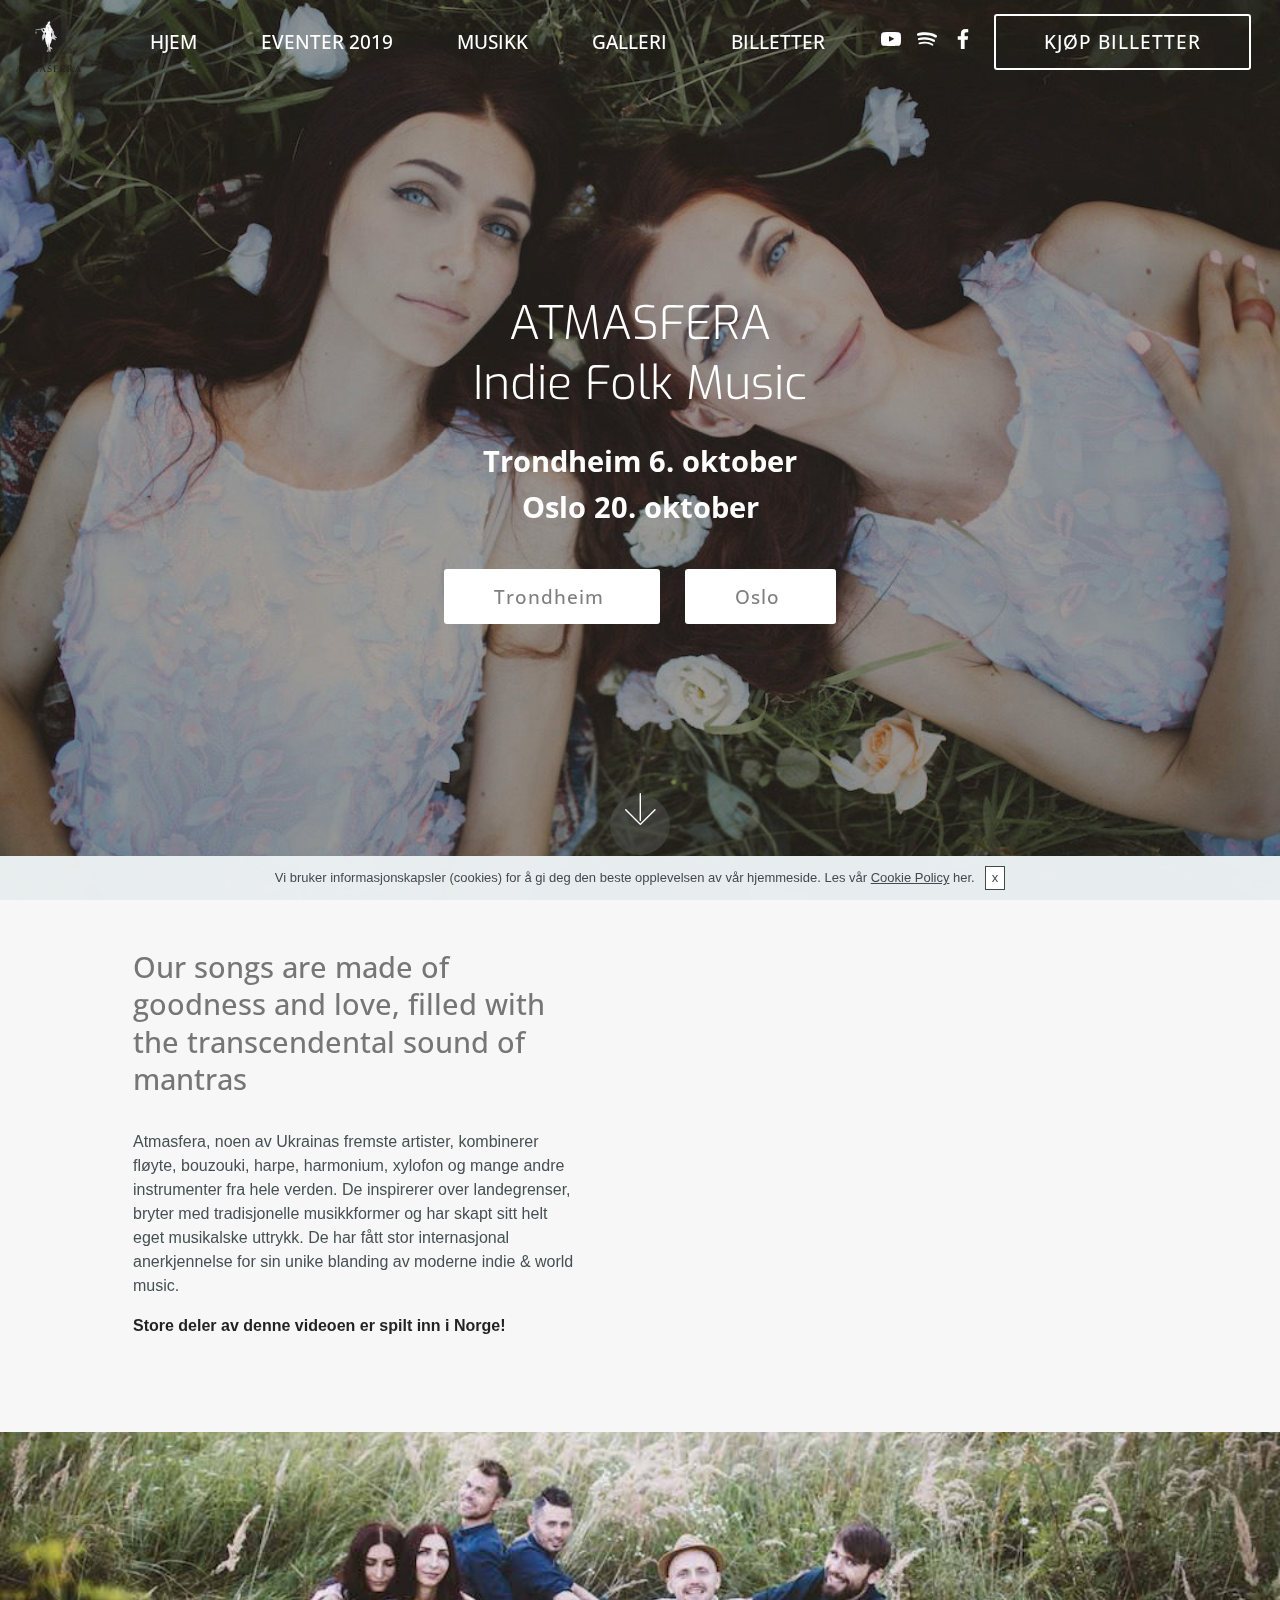
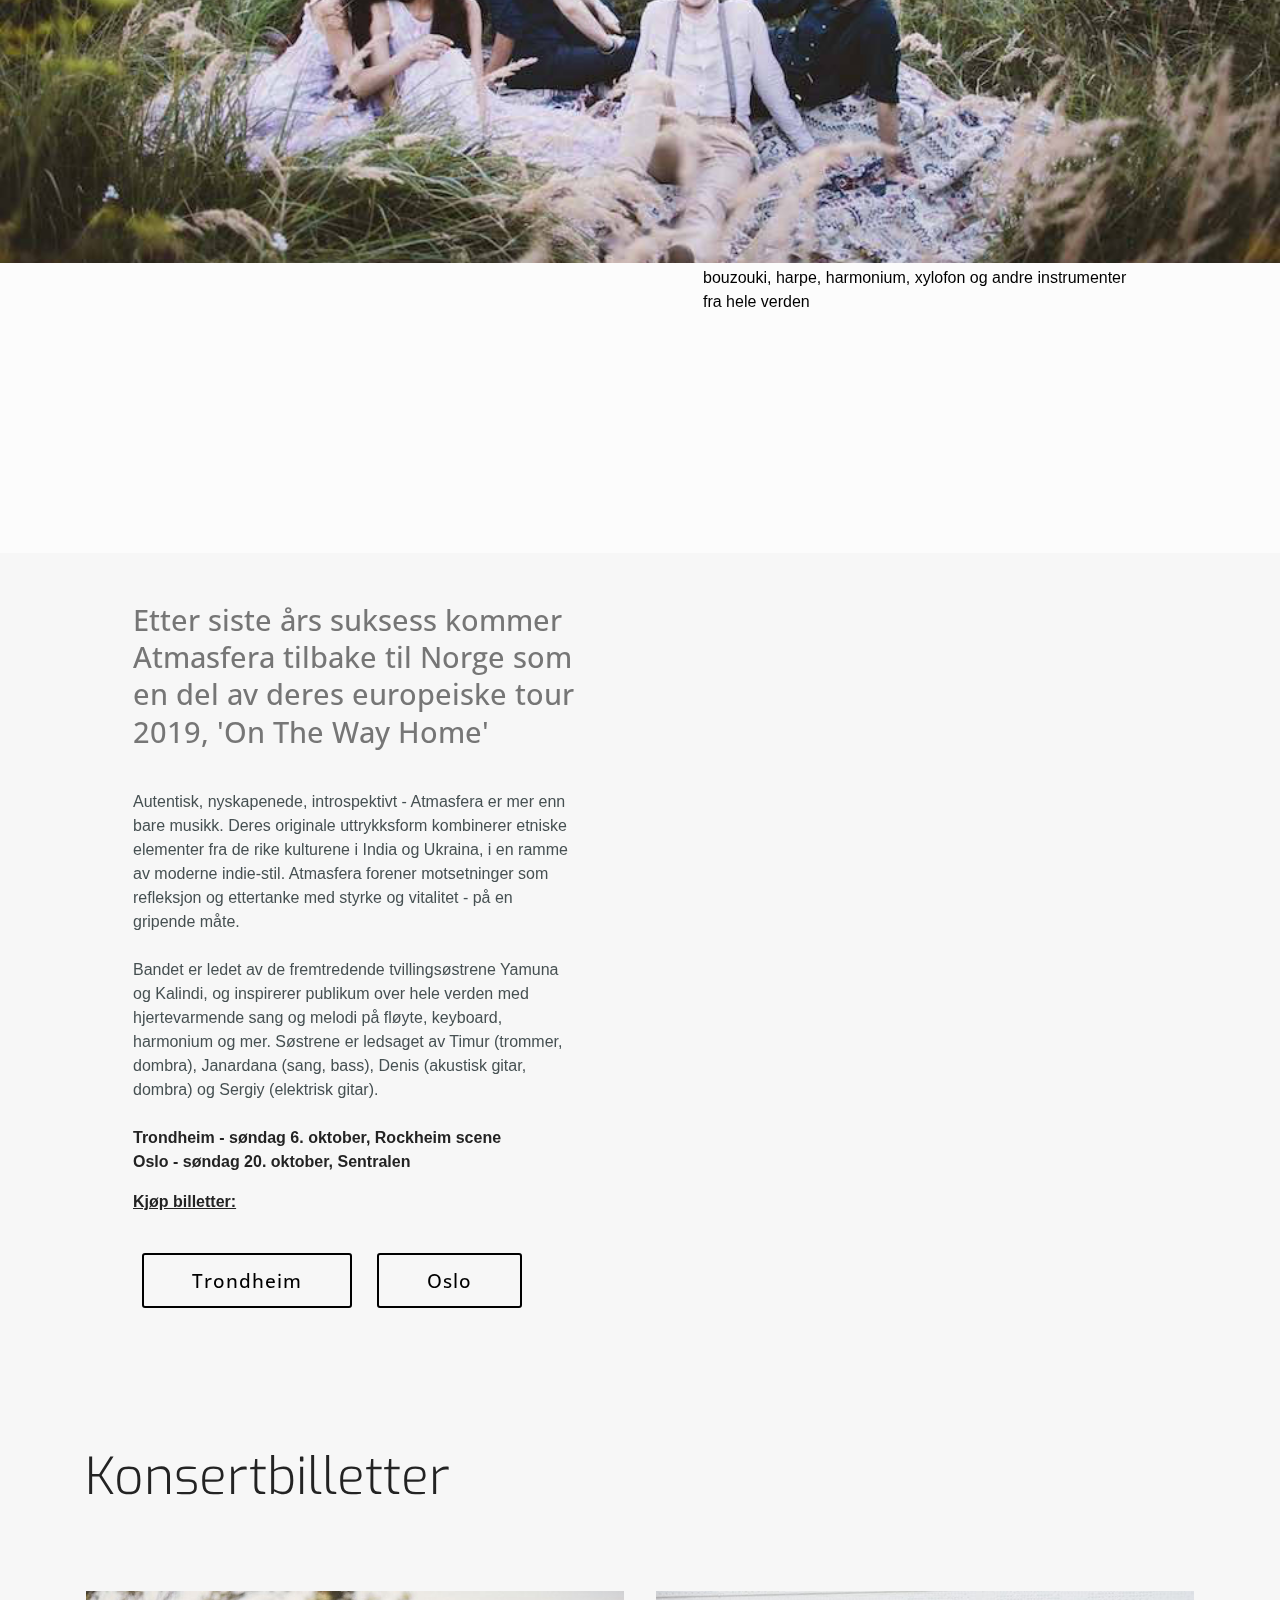
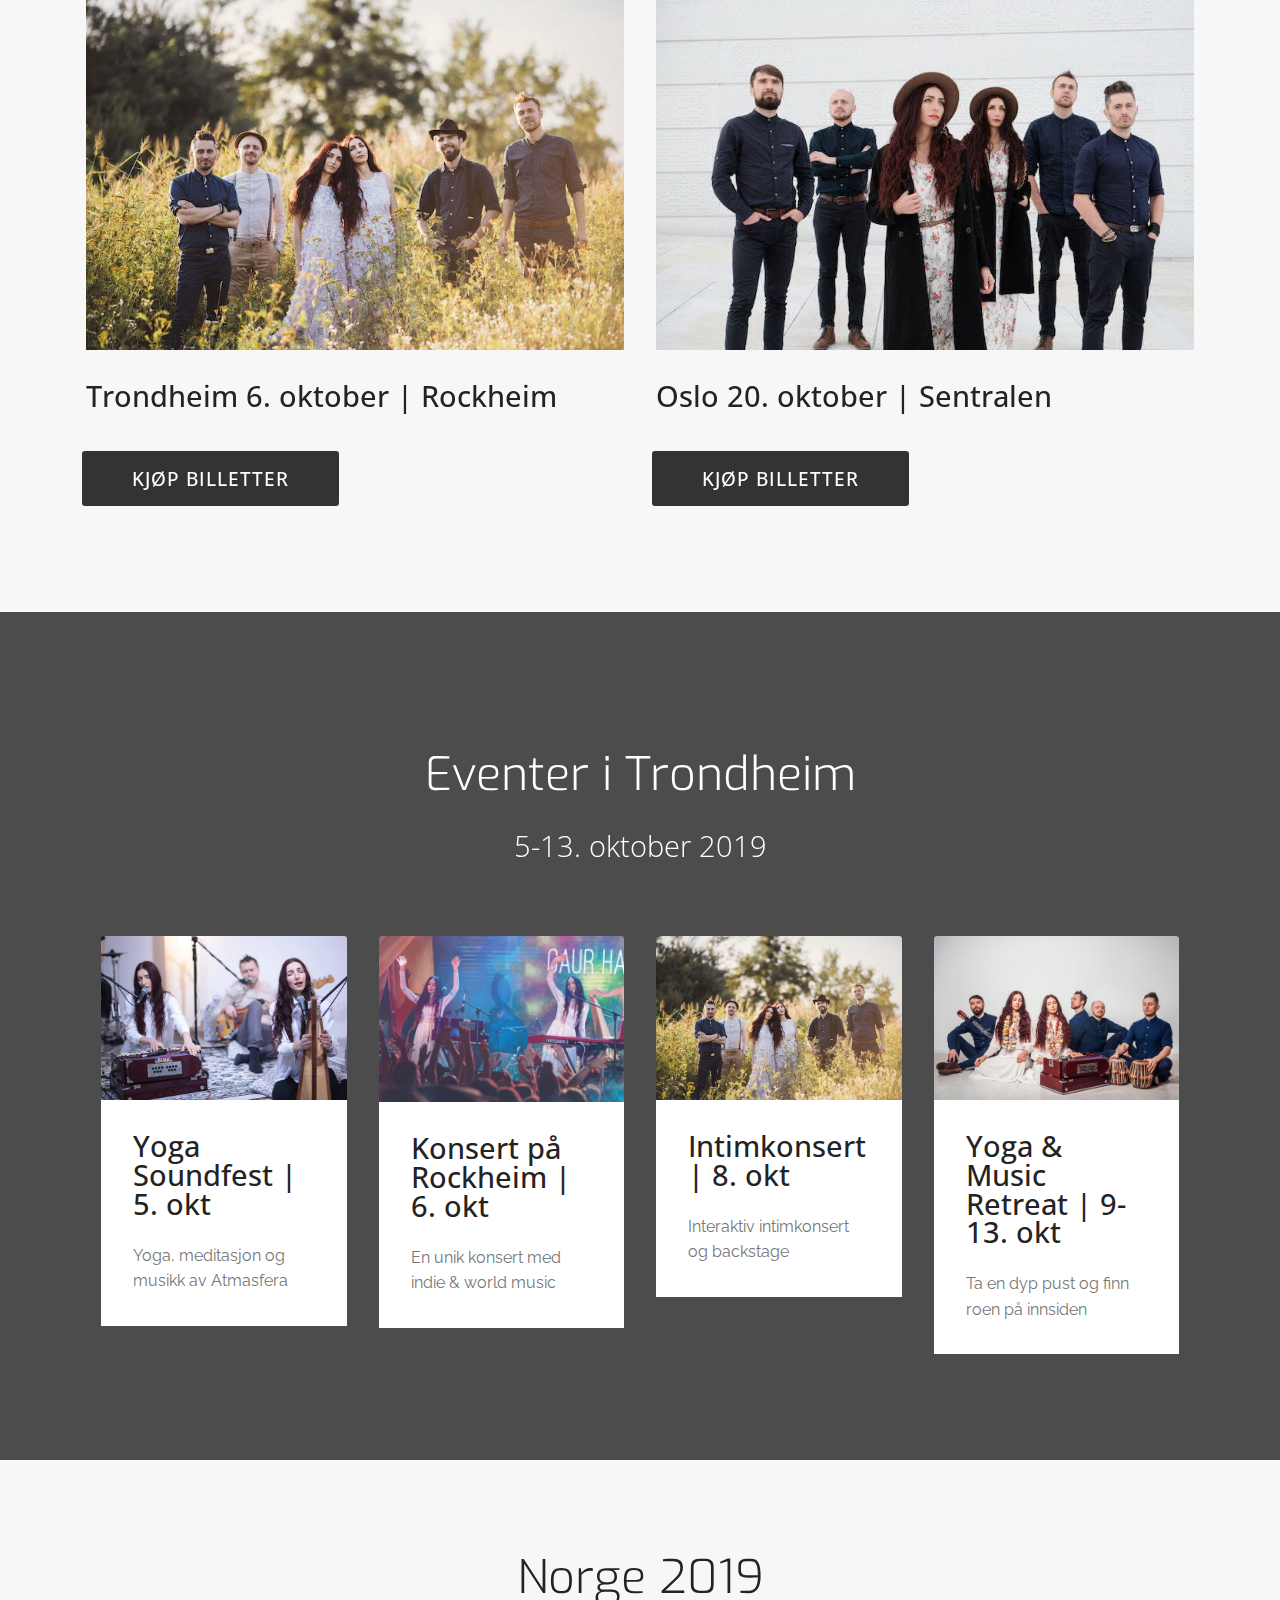
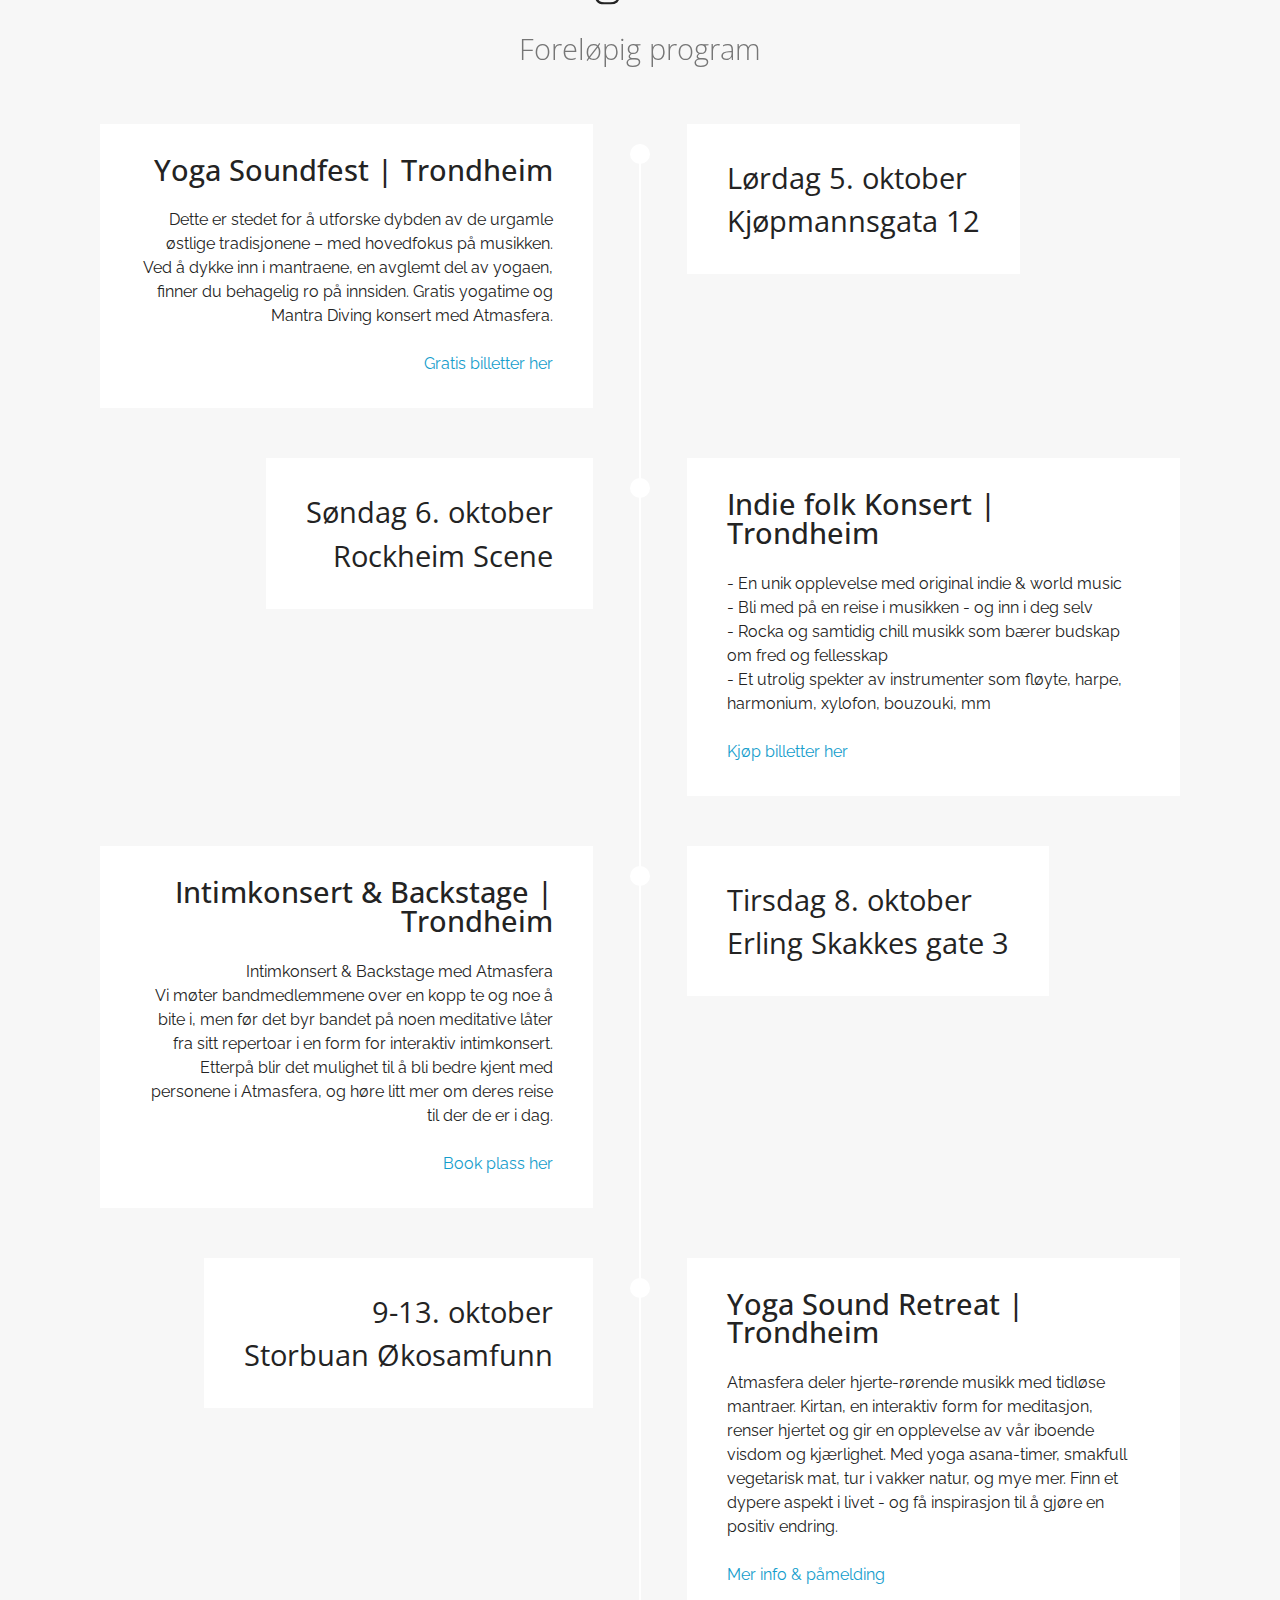
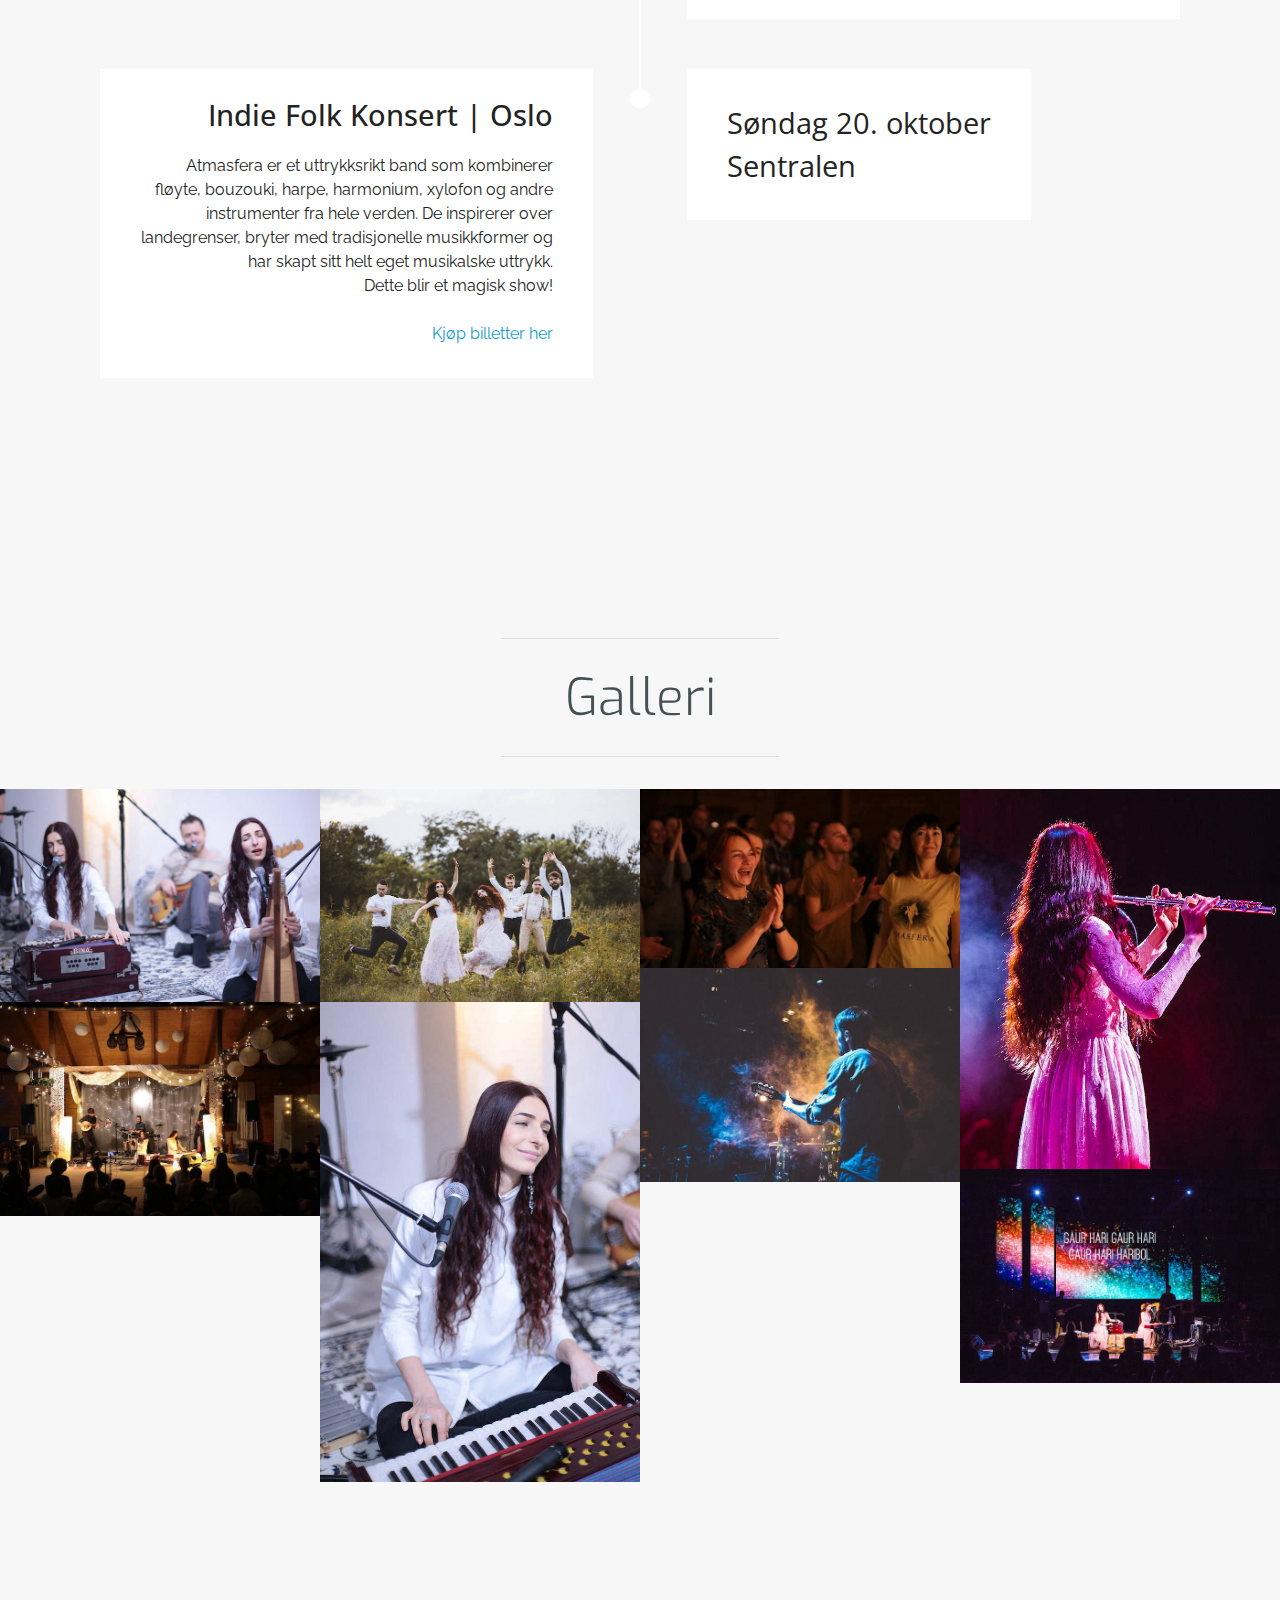
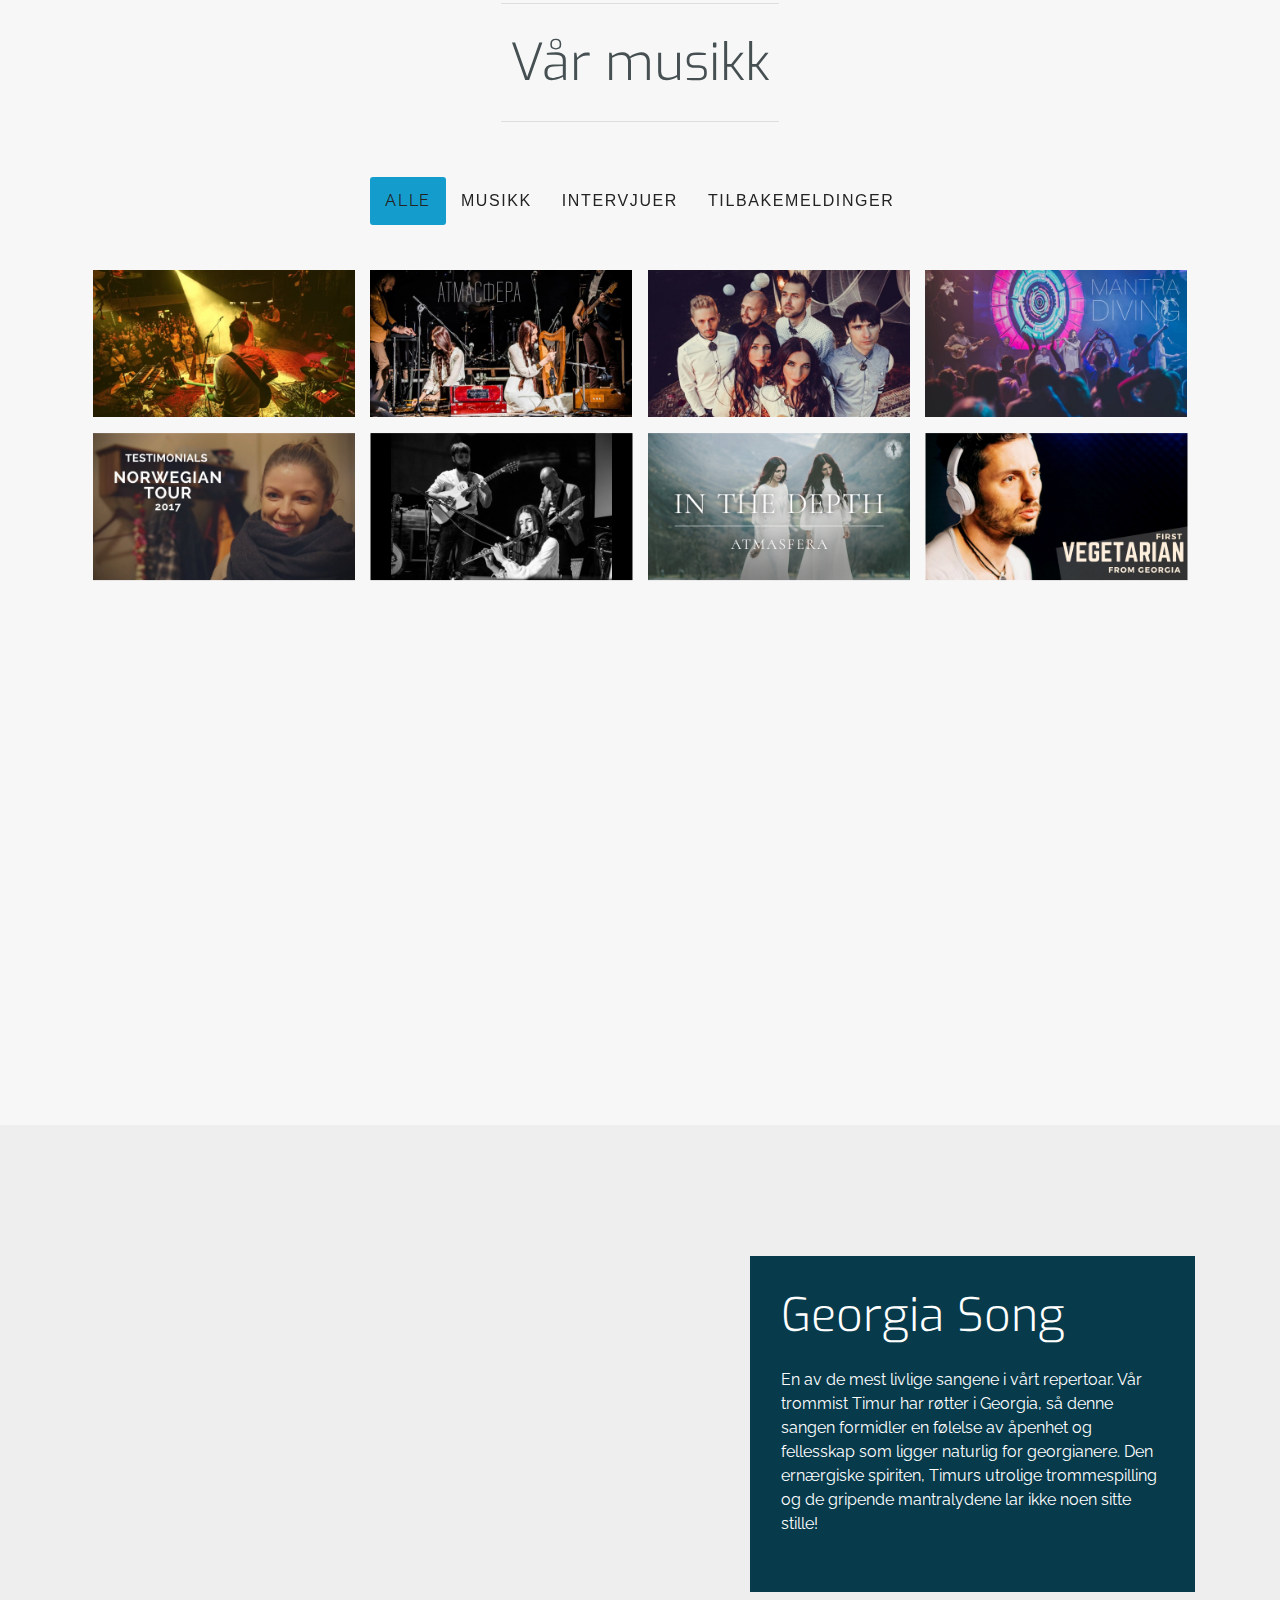
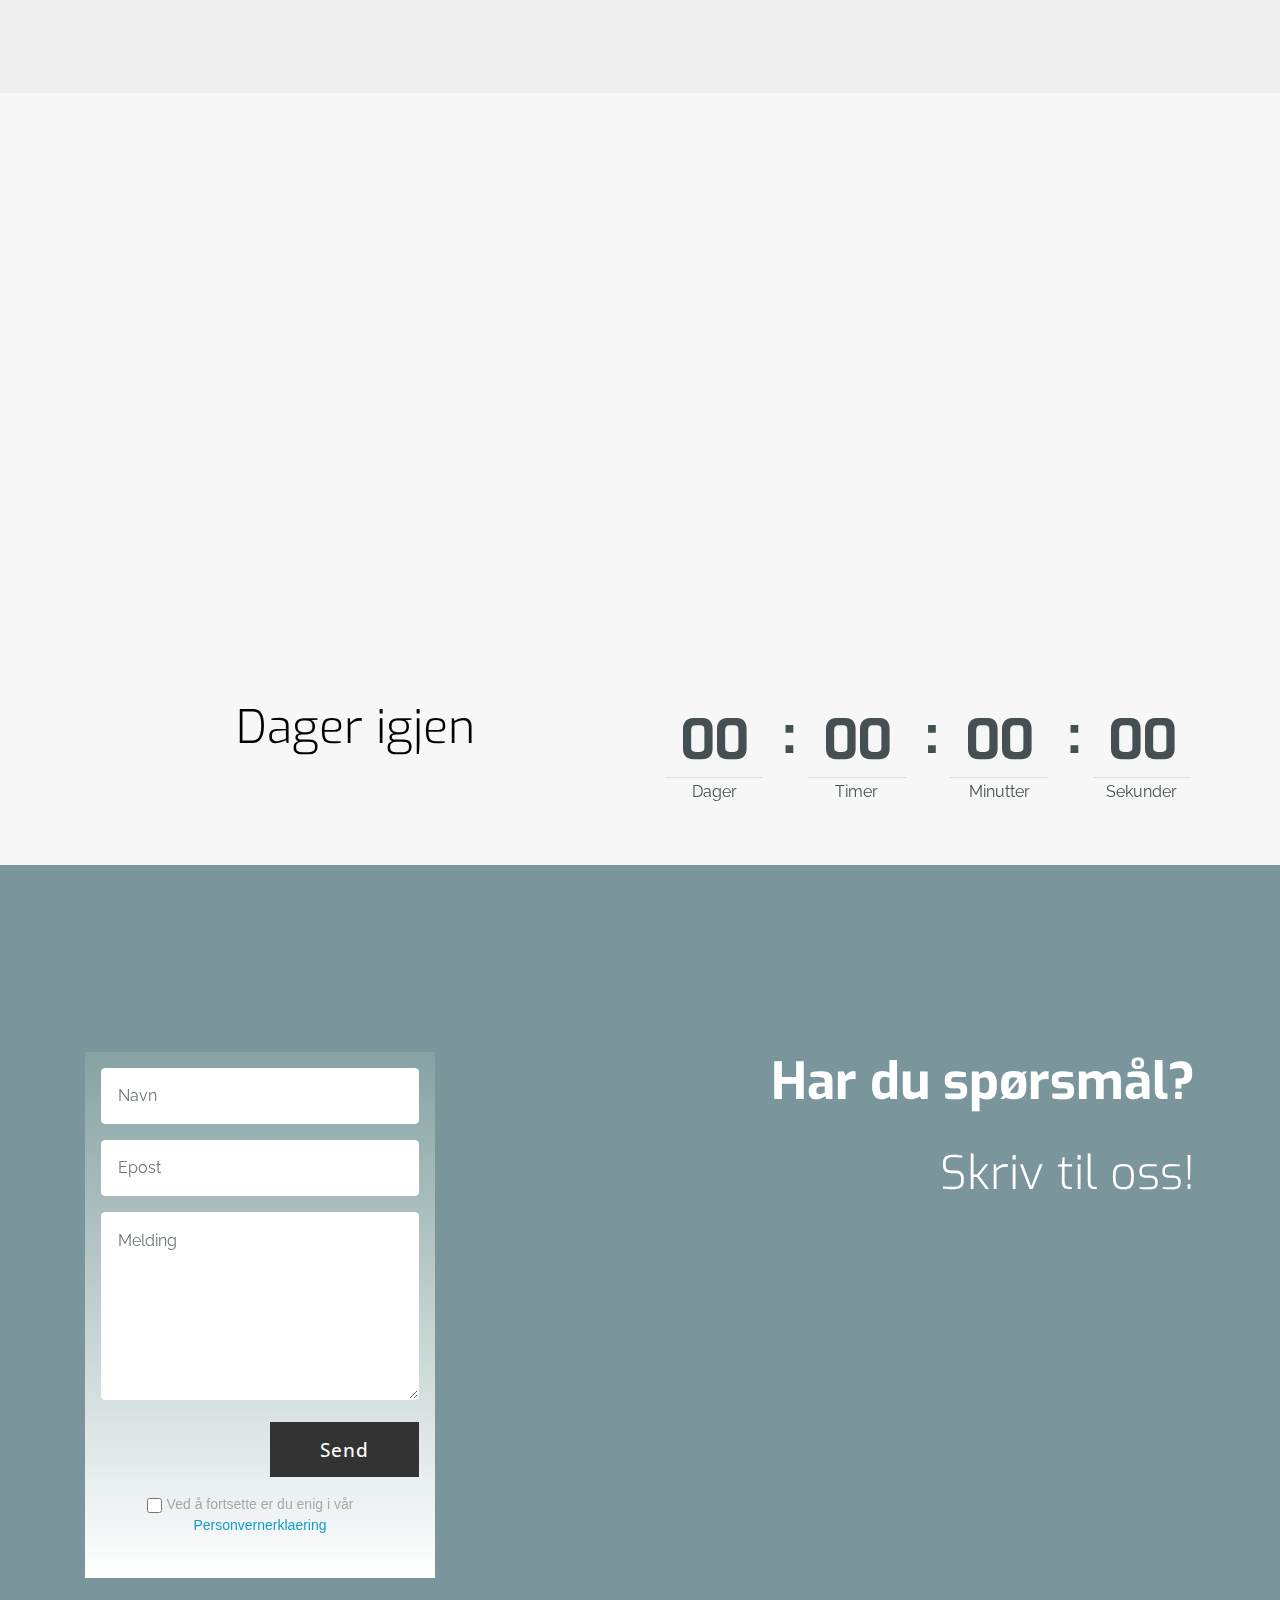
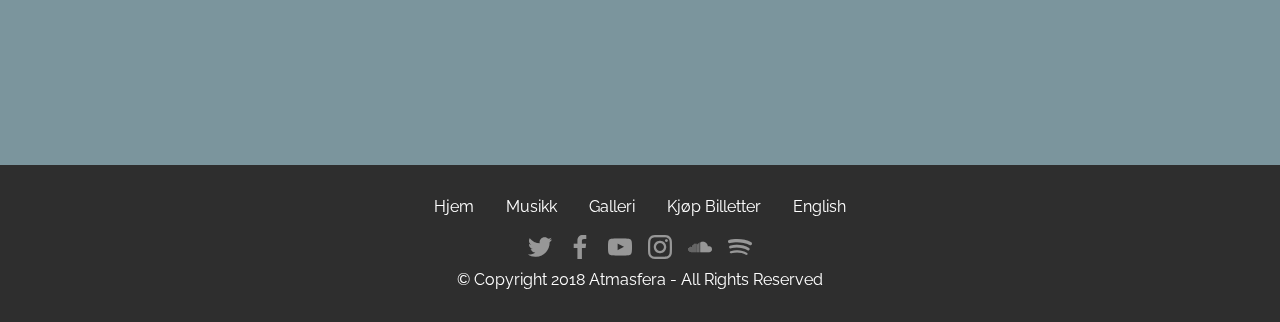
==== index.html @ 6ae845f2 "create github pages" ====
<!-- Facebook Pixel Code -->
<script>
  !function(f,b,e,v,n,t,s)
  {if(f.fbq)return;n=f.fbq=function(){n.callMethod?
  n.callMethod.apply(n,arguments):n.queue.push(arguments)};
  if(!f._fbq)f._fbq=n;n.push=n;n.loaded=!0;n.version='2.0';
  n.queue=[];t=b.createElement(e);t.async=!0;
  t.src=v;s=b.getElementsByTagName(e)[0];
  s.parentNode.insertBefore(t,s)}(window, document,'script',
  'https://connect.facebook.net/en_US/fbevents.js');
  fbq('init', '894285747596894');
  fbq('track', 'PageView');
</script>
<noscript><img height="1" width="1" style="display:none"
  src="https://www.facebook.com/tr?id=894285747596894&ev=PageView&noscript=1"
/></noscript>
<!-- End Facebook Pixel Code --><!DOCTYPE html>
<html  >
<head>
  <!-- Site made with Mobirise Website Builder v4.10.7, https://mobirise.com -->
  <meta charset="UTF-8">
  <meta http-equiv="X-UA-Compatible" content="IE=edge">
  <meta name="generator" content="Mobirise v4.10.7, mobirise.com">
  <meta name="viewport" content="width=device-width, initial-scale=1, minimum-scale=1">
  <link rel="shortcut icon" href="assets/images/atmasfera-logo-black-small-112x105.png" type="image/x-icon">
  <meta name="description" content="ATMASFERA er et av Ukrainas mest kjente indieband. De inspirerer over landegrenser, bryter med tradisjonelle musikkformer og skaper sitt helt eget musikalske uttrykk. Atmasfera har fått internasjonal anerkjennelse for sin originale kombinasjon av indie & world music.">
  
  <title>ATMASFERA | Indie folk musikk</title>
  <link rel="stylesheet" href="assets/web/assets/mobirise-icons/mobirise-icons.css">
  <link rel="stylesheet" href="assets/tether/tether.min.css">
  <link rel="stylesheet" href="assets/bootstrap/css/bootstrap.min.css">
  <link rel="stylesheet" href="assets/bootstrap/css/bootstrap-grid.min.css">
  <link rel="stylesheet" href="assets/bootstrap/css/bootstrap-reboot.min.css">
  <link rel="stylesheet" href="assets/soundcloud-plugin/style.css">
  <link rel="stylesheet" href="assets/gdpr-plugin/gdpr-styles.css">
  <link rel="stylesheet" href="assets/dropdown/css/style.css">
  <link rel="stylesheet" href="assets/socicon/css/styles.css">
  <link rel="stylesheet" href="assets/theme/css/style.css">
  <link rel="stylesheet" href="assets/gallery/style.css">
  <link rel="stylesheet" href="assets/mobirise/css/mbr-additional.css" type="text/css">
  
  
  
<meta name="theme-color" content="#f7f7f7">
<link rel="manifest" href="manifest.json">
<script src="sw-connect.js"></script>
<meta name="apple-mobile-web-app-capable" content="yes">
<link rel="apple-touch-startup-image" media="(device-width: 320px) and (device-height: 568px) and (-webkit-device-pixel-ratio: 2) and (orientation: portrait)" href="assets/images/apple-launch-640x1136.png">
<link rel="apple-touch-startup-image" media="(device-width: 375px) and (device-height: 667px) and (-webkit-device-pixel-ratio: 2) and (orientation: portrait)" href="assets/images/apple-launch-750x1334.png">
<link rel="apple-touch-startup-image" media="(device-width: 414px) and (device-height: 736px) and (-webkit-device-pixel-ratio: 3) and (orientation: portrait)" href="assets/images/apple-launch-1242x2208.png">
<link rel="apple-touch-startup-image" media="(device-width: 375px) and (device-height: 812px) and (-webkit-device-pixel-ratio: 3) and (orientation: portrait)" href="assets/images/apple-launch-1125x2436.png">
<link rel="apple-touch-startup-image" media="(device-width: 768px) and (device-height: 1024px) and (-webkit-device-pixel-ratio: 2) and (orientation: portrait)" href="assets/images/apple-launch-1536x2048.png">
<link rel="apple-touch-startup-image" media="(device-width: 834px) and (device-height: 1112px) and (-webkit-device-pixel-ratio: 2) and (orientation: portrait)" href="assets/images/apple-launch-1668x2224.png">
<link rel="apple-touch-startup-image" media="(device-width: 1024px) and (device-height: 1366px) and (-webkit-device-pixel-ratio: 2) and (orientation: portrait)" href="assets/images/apple-launch-2048x2732.png">
<meta name="apple-mobile-web-app-status-bar-style" content="default">
<meta name="apple-mobile-web-app-title" content="Atmasfera - Norge">
<link rel="apple-touch-icon" href="apple-touch-icon.png"></head>
<body>

<!-- Google Analytics -->
<!-- Snap Pixel Code -->
<script type='text/javascript'>
(function(e,t,n){if(e.snaptr)return;var a=e.snaptr=function()
{a.handleRequest?a.handleRequest.apply(a,arguments):a.queue.push(arguments)};
a.queue=[];var s='script';r=t.createElement(s);r.async=!0;
r.src=n;var u=t.getElementsByTagName(s)[0];
u.parentNode.insertBefore(r,u);})(window,document,
'https://sc-static.net/scevent.min.js');

snaptr('init', '250a72c8-cb04-4aa4-8901-e60059a9120f', {
'user_email': '__INSERT_USER_EMAIL__'
});

snaptr('track', 'PAGE_VIEW');

</script>
<!-- End Snap Pixel Code -->
<!-- /Google Analytics -->


  <section class="menu cid-qNL5kgSmcU" once="menu" id="menu2-1">

    
    

    <nav class="navbar navbar-dropdown navbar-fixed-top navbar-expand-lg">
        <div class="navbar-brand">
            <span class="navbar-logo">
                <a href="index.html">
                    <img src="assets/images/atmasfera-logo-black-small-112x105.png" alt="Mobirise" title="" style="height: 3.8rem;">
                </a>
            </span>
            
        </div>
        <button class="navbar-toggler" type="button" data-toggle="collapse" data-target="#navbarSupportedContent" aria-controls="navbarNavAltMarkup" aria-expanded="false" aria-label="Toggle navigation">
            <div class="hamburger">
                <span></span>
                <span></span>
                <span></span>
                <span></span>
            </div>
        </button>
      <div class="collapse navbar-collapse" id="navbarSupportedContent">
            <ul class="navbar-nav nav-dropdown" data-app-modern-menu="true"><li class="nav-item">
                    <a class="nav-link link text-white display-4" href="#top">HJEM</a>
                </li><li class="nav-item"><a class="nav-link link text-white display-4" href="program.html">EVENTER 2019</a></li><li class="nav-item"><a class="nav-link link text-white display-4" href="index.html#content9-ft">MUSIKK</a></li><li class="nav-item"><a class="nav-link link text-white display-4" href="index.html#content9-ft">GALLERI</a></li><li class="nav-item"><a class="nav-link link text-white display-4" href="billetter.html">BILLETTER</a></li></ul>
            <div class="icons-menu">
              <a href="https://www.youtube.com/user/AtmasferaTV" target="_blank">
                <span class="p-2 mbr-iconfont socicon-youtube socicon" style="color: rgb(255, 255, 255); fill: rgb(255, 255, 255);"></span>
              </a>
              <a href="https://open.spotify.com/artist/3abxLrQG3NvNVjsRPbgULb" target="_blank">
                <span class="p-2 mbr-iconfont socicon-spotify socicon" style="color: rgb(255, 255, 255); fill: rgb(255, 255, 255);"></span>
              </a>
              <a href="https://facebook.com/atmasfera">
                <span class="p-2 mbr-iconfont socicon-facebook socicon" style="color: rgb(255, 255, 255); fill: rgb(255, 255, 255);"></span>
              </a>
              
              
              
            </div>
            <div class="navbar-buttons mbr-section-btn"><a class="btn btn-md btn-white-outline display-4" href="billetter.html">KJØP BILLETTER</a></div>
      </div>
    </nav>
</section>

<section class="engine"><a href="https://mobirise.info/s">bootstrap themes</a></section><section class="cid-rCrtFqEHYK mbr-fullscreen mbr-parallax-background" id="header2-hv">

    

    <div class="mbr-overlay" style="opacity: 0.4; background-color: rgb(35, 35, 35);"></div>

    <div class="container align-center">
        <div class="row justify-content-md-center">
            <div class="mbr-white col-md-10">
                <h1 class="mbr-section-title mbr-bold pb-3 mbr-fonts-style display-1"><span style="font-weight: normal;"></span></h1>
                <h3 class="mbr-section-subtitle align-center mbr-light pb-3 mbr-fonts-style display-2">
                    ATMASFERA<br>Indie Folk Music</h3>
                <p class="mbr-text pb-3 mbr-fonts-style display-5"><strong>Trondheim 6. oktober<br>Oslo 20. oktober</strong></p>
                <div class="mbr-section-btn"><a class="btn btn-md btn-white display-4" href="billetter-trondheim.html">Trondheim&nbsp;</a> <a class="btn btn-md btn-white display-4" href="billetter-oslo.html">Oslo&nbsp;</a></div>
            </div>
        </div>
    </div>
    <div class="mbr-arrow hidden-sm-down" aria-hidden="true">
        <a href="#next">
            <i class="mbri-down mbr-iconfont"></i>
        </a>
    </div>
</section>

<section class="features4 cid-r0qOBzRyNE" id="features4-cu">

    

    
    <div class="container">
        <div class="row main">
            <div class="col-md-6 image-element">
                <div class="mbr-figure"><iframe class="mbr-embedded-video" src="https://www.youtube.com/embed/GhaFoV9CCsI?rel=0&amp;amp;showinfo=0&amp;autoplay=0&amp;loop=0" width="1280" height="720" frameborder="0" allowfullscreen></iframe></div>
            </div>
            <div class="col-md-6 text-element">
                <div class="text-content">
                    <h4 class="mbr-section-subtitle mbr-fonts-style mbr-white align-left display-5">Our songs are made of goodness and love, filled with the transcendental sound of mantras</h4><strong>
                    
                    <p><span style="font-weight: normal;"><br>Atmasfera, noen av Ukrainas fremste artister, kombinerer fløyte, bouzouki, harpe, harmonium, xylofon og mange andre instrumenter fra hele verden. De inspirerer over landegrenser, bryter med tradisjonelle musikkformer og har skapt sitt helt eget musikalske uttrykk. De har fått stor internasjonal anerkjennelse for sin unike blanding av moderne indie &amp; world music.</span><br></p><p>Store deler av denne videoen er spilt inn i Norge!</p>
                    
                </strong></div><strong>
            </strong></div><strong>
        </strong></div><strong>
    </strong></div><strong>          
</strong></section>

<section class="features4 cid-rpLrW74Xwx mbr-parallax-background" id="features4-fp">

    

    <div class="mbr-overlay" style="opacity: 0.8; background-color: rgb(255, 255, 255);">
    </div>
    <div class="container">
        <div class="row main">
            <div class="col-md-6 image-element">
                <div class="mbr-figure"><iframe class="mbr-embedded-video" src="https://www.youtube.com/embed/1uhH6IbPkKw?rel=0&amp;amp;showinfo=0&amp;autoplay=0&amp;loop=0" width="1280" height="720" frameborder="0" allowfullscreen></iframe></div>
            </div>
            <div class="col-md-6 text-element">
                <div class="text-content">
                    <h4 class="mbr-section-subtitle mbr-fonts-style mbr-white align-left display-5">Musikk som sprir fred og fellesskap</h4><strong>
                    
                    <p><span style="font-weight: normal;"><br>Atmasfera ble i 2018 tildelt prisen ‘Enlightened Musician of the Year’ i American Round Glass Music Awards. Deres musikk bærer budskap om fred og fellesskap, og skaper rom for ettertanke samt glede. Tvillingsøstrene Kalindi &amp; Yamuna fronter bandet og har med seg fire talentfulle bandmedlemmer. Atmasfera er et uttrykksrikt band som kombinerer fløyte, bouzouki, harpe, harmonium, xylofon og andre instrumenter fra hele verden</span><br></p><p></p><p>&nbsp;&nbsp;&nbsp;&nbsp;<br></p><p></p>
                    
                </strong></div><strong>
            </strong></div><strong>
        </strong></div><strong>
    </strong></div><strong>          
</strong></section>

<section class="features4 cid-rtRsqpnChi" id="features4-g5">

    

    
    <div class="container">
        <div class="row main">
            <div class="col-md-6 image-element">
                <div class="mbr-figure"><iframe class="mbr-embedded-video" src="https://player.vimeo.com/video/158040108?autoplay=0&amp;loop=0" width="1280" height="720" frameborder="0" allowfullscreen></iframe></div>
            </div>
            <div class="col-md-6 text-element">
                <div class="text-content">
                    <h4 class="mbr-section-subtitle mbr-fonts-style mbr-white align-left display-5">Etter siste års suksess kommer Atmasfera tilbake til Norge som en del av deres europeiske tour 2019, 'On The Way Home'</h4><strong>
                    
                    <p class="mbr-text pt-3 mbr-light mbr-fonts-style align-left mbr-white display-7"></p><p><span style="font-weight: normal;">Autentisk, nyskapenede, introspektivt - Atmasfera er mer enn bare musikk. Deres originale uttrykksform kombinerer etniske elementer fra de rike kulturene i India og Ukraina, i en ramme av moderne indie-stil. Atmasfera forener motsetninger som refleksjon og  ettertanke med styrke og vitalitet - på en gripende måte.&nbsp;</span><br><br><span style="font-weight: normal;">Bandet er ledet av de fremtredende tvillingsøstrene Yamuna og Kalindi, og inspirerer publikum over hele verden med hjertevarmende sang og melodi på fløyte, keyboard, harmonium og mer. Søstrene er ledsaget av Timur (trommer, dombra), Janardana (sang, bass), Denis (akustisk gitar, dombra) og Sergiy (elektrisk gitar).</span><br><br>Trondheim - søndag 6. oktober, Rockheim scene<br>Oslo - søndag 20. oktober, Sentralen</p><p><u>Kjøp billetter:</u></p>
                    <div class="mbr-section-btn pt-3 align-left"><a class="btn btn-md btn-black-outline display-4" href="billetter-trondheim.html">Trondheim</a> <a class="btn btn-md btn-black-outline display-4" href="billetter-oslo.html">Oslo</a></div>
                </strong></div><strong>
            </strong></div><strong>
        </strong></div><strong>
    </strong></div><strong>          
</strong></section>

<section class="services1 cid-rtRf3lLxsf" id="services1-g1">
    <!---->
    
    <!---->
    <!--Overlay-->
    
    <!--Container-->
    <div class="container">
        <div class="row justify-content-center">
            <!--Titles-->
            <div class="title pb-5 col-12">
                <h2 class="align-left pb-3 mbr-fonts-style display-1">Konsertbilletter</h2>
                
            </div>
            <!--Card-1-->
            <div class="card col-12 col-md-6 p-3">
                <div class="card-wrapper">
                    <div class="card-img">
                        <a href="billetter-trondheim.html"><img src="assets/images/oslo-700x467.jpg" alt="Atmasfera - Trondheim 2019" title=""></a>
                    </div>
                    <div class="card-box">
                        <h4 class="card-title mbr-fonts-style display-5">Trondheim 6. oktober | Rockheim</h4>
                        
                        <!--Btn-->
                        <div class="mbr-section-btn align-left"><a href="billetter-trondheim.html" class="btn btn-black display-4">KJØP BILLETTER</a></div>
                    </div>
                </div>
            </div>
            <!--Card-2-->
            <div class="card col-12 col-md-6 p-3 last-child">
                <div class="card-wrapper">
                    <div class="card-img">
                        <a href="billetter-oslo.html"><img src="assets/images/atmasfera-in-trondheim-small-700x467.jpg" alt="Atmasfera - Oslo 2019" title=""></a>
                    </div>
                    <div class="card-box">
                        <h4 class="card-title mbr-fonts-style display-5">
                            Oslo 20. oktober | Sentralen</h4>
                        
                        <!--Btn-->
                        <div class="mbr-section-btn align-left"><a href="billetter-oslo.html" class="btn btn-black display-4">
                                KJØP BILLETTER</a></div>
                    </div>
                </div>
            </div>
            <!--Card-3-->
            
            <!--Card-4-->
            
        </div>
    </div>
</section>

<section class="features18 popup-btn-cards cid-rD5KBQuCjp mbr-parallax-background" id="features18-if">

    

    <div class="mbr-overlay" style="opacity: 0.8; background-color: rgb(35, 35, 35);">
    </div>
    <div class="container">
        <h2 class="mbr-section-title pb-3 align-center mbr-fonts-style display-2">
            Eventer i Trondheim</h2>
        <h3 class="mbr-section-subtitle display-5 align-center mbr-fonts-style mbr-light">
            5-13. oktober 2019</h3>
        <div class="media-container-row pt-5 ">
            <div class="card p-3 col-12 col-md-6 col-lg-3">
                <div class="card-wrapper ">
                    <div class="card-img">
                        <div class="mbr-overlay"></div>
                        <div class="mbr-section-btn text-center"><a href="program.html#content9-ez" class="btn btn-primary display-4">Les mer</a></div>
                        <img src="assets/images/img-3703-700x467.jpg" alt="Mobirise" title="">
                    </div>
                    <div class="card-box">
                        <h4 class="card-title mbr-fonts-style display-5">Yoga Soundfest | 5. okt</h4>
                        <p class="mbr-text mbr-fonts-style align-left display-7">Yoga, meditasjon og musikk av Atmasfera</p>
                    </div>
                </div>
            </div>
            <div class="card p-3 col-12 col-md-6 col-lg-3">
                <div class="card-wrapper">
                    <div class="card-img">
                        <div class="mbr-overlay"></div>
                        <div class="mbr-section-btn text-center"><a href="billetter-trondheim.html" class="btn btn-primary display-4">Les mer</a></div>
                        <img src="assets/images/atmasfera-2-1440x1080.jpeg" alt="Mobirise" title="">
                    </div>
                    <div class="card-box">
                        <h4 class="card-title mbr-fonts-style display-5">Konsert på Rockheim | 6. okt</h4>
                        <p class="mbr-text mbr-fonts-style display-7">En unik konsert med indie &amp; world music</p>
                    </div>
                </div>
            </div>

            <div class="card p-3 col-12 col-md-6 col-lg-3">
                <div class="card-wrapper">
                    <div class="card-img">
                        <div class="mbr-overlay"></div>
                        <div class="mbr-section-btn text-center"><a href="program.html#content9-id" class="btn btn-primary display-4">Les mer</a></div>
                        <img src="assets/images/oslo-700x467.jpg" alt="Mobirise" title="">
                    </div>
                    <div class="card-box">
                        <h4 class="card-title mbr-fonts-style display-5">Intimkonsert | 8. okt</h4>
                        <p class="mbr-text mbr-fonts-style display-7">Interaktiv intimkonsert og backstage</p>
                    </div>
                </div>
            </div>

            <div class="card p-3 col-12 col-md-6 col-lg-3">
                <div class="card-wrapper">
                    <div class="card-img">
                        <div class="mbr-overlay"></div>
                        <div class="mbr-section-btn text-center"><a href="program.html#content9-f9" class="btn btn-primary display-4">Les mer</a></div>
                        <img src="assets/images/img-7096-1600x1066.jpg" alt="Mobirise" title="">
                    </div>
                    <div class="card-box">
                        <h4 class="card-title mbr-fonts-style display-5">Yoga &amp; Music Retreat | 9-13. okt</h4>
                        <p class="mbr-text mbr-fonts-style display-7">
                           Ta en dyp pust og finn roen på innsiden</p>
                    </div>
                </div>
            </div>
        </div>
    </div>
</section>

<section class="timeline1 cid-rpLvNIyD9u" id="timeline1-fs">

    

    

    <div class="container align-center">
        <h2 class="mbr-section-title pb-3 mbr-fonts-style display-2">
            Norge 2019</h2>
        <h3 class="mbr-section-subtitle pb-5 mbr-fonts-style display-5">
            Foreløpig program</h3>

        <div class="container timelines-container" mbri-timelines="">
            <div class="row timeline-element reverse separline">      
                 <div class="timeline-date-panel col-xs-12 col-md-6  align-left">         
                    <div class="time-line-date-content">
                        <p class="mbr-timeline-date mbr-fonts-style display-5">Lørdag 5. oktober<br>Kjøpmannsgata 12</p>
                    </div>
                </div>
           <span class="iconBackground"></span>
            <div class="col-xs-12 col-md-6 align-right">
                <div class="timeline-text-content">
                    <h4 class="mbr-timeline-title pb-3 mbr-fonts-style display-5">Yoga Soundfest | Trondheim</h4>
                    <p class="mbr-timeline-text mbr-fonts-style display-7">Dette er stedet for å utforske dybden av de urgamle østlige tradisjonene – med hovedfokus på musikken. Ved å dykke inn i mantraene, en avglemt del av yogaen, finner du behagelig ro på innsiden. Gratis yogatime og Mantra Diving konsert med Atmasfera.<br><br><a href="program.html#header7-f0">Gratis billetter her</a></p>
                 </div>
            </div>
            </div>

            <div class="row timeline-element  separline">
                <div class="timeline-date-panel col-xs-12 col-md-6 align-right">
                    <div class="time-line-date-content">
                        <p class="mbr-timeline-date mbr-fonts-style display-5">Søndag 6. oktober<br>Rockheim Scene</p>
                    </div>
                </div>
                <span class="iconBackground"></span>
                <div class="col-xs-12 col-md-6 align-left ">
                    <div class="timeline-text-content">
                        <h4 class="mbr-timeline-title pb-3 mbr-fonts-style display-5">Indie folk Konsert | Trondheim</h4>
                        <p class="mbr-timeline-text mbr-fonts-style display-7">- En unik opplevelse med original indie &amp; world music<br>- Bli med på en reise i musikken - og inn i deg selv<br>- Rocka og samtidig chill musikk som bærer budskap om fred og fellesskap<br>- Et utrolig spekter av instrumenter som fløyte, harpe, harmonium, xylofon, bouzouki, mm<br><br><a href="billetter-trondheim.html">Kjøp billetter her</a></p>
                    </div>
                </div>
            </div> 


            <div class="row timeline-element reverse separline">
                <div class="timeline-date-panel col-xs-12 col-md-6  align-left">
                    <div class="time-line-date-content">
                        <p class="mbr-timeline-date mbr-fonts-style display-5">Tirsdag 8. oktober<br>Erling Skakkes gate 3</p>
                    </div>
                </div>
                <span class="iconBackground"></span>
                <div class="col-xs-12 col-md-6 align-right">
                    <div class="timeline-text-content">
                        <h4 class="mbr-timeline-title pb-3 mbr-fonts-style display-5">Intimkonsert &amp; Backstage | Trondheim</h4>      
                        <p class="mbr-timeline-text mbr-fonts-style display-7">Intimkonsert &amp; Backstage med Atmasfera<br>Vi møter bandmedlemmene over en kopp te og noe å bite i, men før det byr bandet på noen meditative låter fra sitt repertoar i en form for interaktiv intimkonsert. <br>Etterpå blir det mulighet til å bli bedre kjent med personene i Atmasfera, og høre litt mer om deres reise til der de er i dag.<br><br><a href="program.html#custom-html-gt">Book plass her</a></p>
                    </div>
                </div>
            </div>

            <div class="row timeline-element  separline">
                <div class="timeline-date-panel col-xs-12 col-md-6 align-right">
                    <div class="time-line-date-content">
                        <p class="mbr-timeline-date mbr-fonts-style display-5">9-13. oktober<br>Storbuan Økosamfunn</p>
                    </div>
                </div>
                <span class="iconBackground"></span>
                <div class="col-xs-12 col-md-6 align-left ">
                    <div class="timeline-text-content">
                        <h4 class="mbr-timeline-title pb-3 mbr-fonts-style display-5">Yoga Sound Retreat | Trondheim</h4>
                        <p class="mbr-timeline-text mbr-fonts-style display-7">Atmasfera deler hjerte-rørende musikk med tidløse mantraer. Kirtan, en interaktiv form for meditasjon, renser hjertet og gir en opplevelse av vår iboende visdom og kjærlighet. Med yoga asana-timer, smakfull vegetarisk mat, tur i vakker natur, og mye mer.&nbsp;Finn et dypere aspekt i livet - og få inspirasjon til å gjøre en positiv endring. <br><br><a href="program.html#header7-gr">Mer info &amp; påmelding</a></p>
                    </div>
                </div>
            </div>


            <div class="row timeline-element reverse">
                <div class="timeline-date-panel col-xs-12 col-md-6  align-left">
                    <div class="time-line-date-content">
                        <p class="mbr-timeline-date mbr-fonts-style display-5">Søndag 20. oktober<br>Sentralen</p>
                    </div>
                </div>
                <span class="iconBackground"></span>
                <div class="col-xs-12 col-md-6 align-right">
                    <div class="timeline-text-content">
                        <h4 class="mbr-timeline-title pb-3 mbr-fonts-style display-5">Indie Folk Konsert | Oslo</h4>
                        <p class="mbr-timeline-text mbr-fonts-style display-7">Atmasfera er et uttrykksrikt band som kombinerer fløyte, bouzouki, harpe, harmonium, xylofon og andre instrumenter fra hele verden.&nbsp;De inspirerer over landegrenser, bryter med tradisjonelle musikkformer og har skapt sitt helt eget musikalske uttrykk.<br>Dette blir et magisk show!<br><br><a href="billetter-oslo.html">Kjøp billetter her</a></p>
                    </div>
                </div>
            </div>


            

            

            

            

            

            

            
        </div>
    </div>
</section>

<section class="mbr-section article content9 cid-rtRoYYHSOr" id="content9-g2">
    
     

    <div class="container">
        <div class="inner-container" style="width: 100%;">
            <hr class="line" style="width: 25%;">
            <div class="section-text align-center mbr-fonts-style display-1">Galleri</div>
            <hr class="line" style="width: 25%;">
        </div>
        </div>
</section>

<section class="mbr-gallery mbr-slider-carousel cid-rtRpRnb8RE" id="gallery3-g4">

    

    <div>
        <div><!-- Filter --><!-- Gallery --><div class="mbr-gallery-row"><div class="mbr-gallery-layout-default"><div><div><div class="mbr-gallery-item mbr-gallery-item--p0" data-video-url="false" data-tags="Awesome"><div href="#lb-gallery3-g4" data-slide-to="0" data-toggle="modal"><img src="assets/images/img-3703-700x467-700x467.jpg" alt="" title=""><span class="icon-focus"></span></div></div><div class="mbr-gallery-item mbr-gallery-item--p0" data-video-url="false" data-tags="Responsive"><div href="#lb-gallery3-g4" data-slide-to="1" data-toggle="modal"><img src="assets/images/5b5a6876-700x467-700x467.jpg" alt="" title=""><span class="icon-focus"></span></div></div><div class="mbr-gallery-item mbr-gallery-item--p0" data-video-url="false" data-tags="Creative"><div href="#lb-gallery3-g4" data-slide-to="2" data-toggle="modal"><img src="assets/images/img-27236-700x393-700x393.jpg" alt="" title=""><span class="icon-focus"></span></div></div><div class="mbr-gallery-item mbr-gallery-item--p0" data-video-url="false" data-tags="Animated"><div href="#lb-gallery3-g4" data-slide-to="3" data-toggle="modal"><img src="assets/images/kalindi-600x714-600x714.jpg" alt="" title=""><span class="icon-focus"></span></div></div><div class="mbr-gallery-item mbr-gallery-item--p0" data-video-url="false" data-tags="Awesome"><div href="#lb-gallery3-g4" data-slide-to="4" data-toggle="modal"><img src="assets/images/img-8293-700x467-700x467.jpg" alt="" title=""><span class="icon-focus"></span></div></div><div class="mbr-gallery-item mbr-gallery-item--p0" data-video-url="false" data-tags="Awesome"><div href="#lb-gallery3-g4" data-slide-to="5" data-toggle="modal"><img src="assets/images/img-25596-700x467-700x467.jpg" alt="" title=""><span class="icon-focus"></span></div></div><div class="mbr-gallery-item mbr-gallery-item--p0" data-video-url="false" data-tags="Responsive"><div href="#lb-gallery3-g4" data-slide-to="6" data-toggle="modal"><img src="assets/images/img-3756-600x900-600x900.jpg" alt="" title=""><span class="icon-focus"></span></div></div><div class="mbr-gallery-item mbr-gallery-item--p0" data-video-url="false" data-tags="Animated"><div href="#lb-gallery3-g4" data-slide-to="7" data-toggle="modal"><img src="assets/images/atmasfera-zaporozhye-45-700x467-700x467.jpg" alt="" title=""><span class="icon-focus"></span></div></div></div></div><div class="clearfix"></div></div></div><!-- Lightbox --><div data-app-prevent-settings="" class="mbr-slider modal fade carousel slide" tabindex="-1" data-keyboard="true" data-interval="false" id="lb-gallery3-g4"><div class="modal-dialog"><div class="modal-content"><div class="modal-body"><div class="carousel-inner"><div class="carousel-item active"><img src="assets/images/img-3703-700x467.jpg" alt="" title=""></div><div class="carousel-item"><img src="assets/images/5b5a6876-700x467.jpg" alt="" title=""></div><div class="carousel-item"><img src="assets/images/img-27236-700x393.jpg" alt="" title=""></div><div class="carousel-item"><img src="assets/images/kalindi-600x714.jpg" alt="" title=""></div><div class="carousel-item"><img src="assets/images/img-8293-700x467.jpg" alt="" title=""></div><div class="carousel-item"><img src="assets/images/img-25596-700x467.jpg" alt="" title=""></div><div class="carousel-item"><img src="assets/images/img-3756-600x900.jpg" alt="" title=""></div><div class="carousel-item"><img src="assets/images/atmasfera-zaporozhye-45-700x467.jpg" alt="" title=""></div></div><a class="carousel-control carousel-control-prev" role="button" data-slide="prev" href="#lb-gallery3-g4"><span class="mbri-left mbr-iconfont" aria-hidden="true"></span><span class="sr-only">Previous</span></a><a class="carousel-control carousel-control-next" role="button" data-slide="next" href="#lb-gallery3-g4"><span class="mbri-right mbr-iconfont" aria-hidden="true"></span><span class="sr-only">Next</span></a><a class="close" href="#" role="button" data-dismiss="modal"><span class="sr-only">Close</span></a></div></div></div></div></div>
    </div>

</section>

<section class="mbr-section article content9 cid-rpLC18nTYE" id="content9-fu">
    
     

    <div class="container">
        <div class="inner-container" style="width: 100%;">
            <hr class="line" style="width: 25%;">
            <div class="section-text align-center mbr-fonts-style display-1">Vår musikk</div>
            <hr class="line" style="width: 25%;">
        </div>
        </div>
</section>

<section class="mbr-gallery mbr-slider-carousel cid-qZXvCIZQ9O" id="gallery1-bp">

    
    <div class="container">
        <div class="row justify-content-center">
            <div class="col-sm-10">
                
                
                
            </div>
        </div>
    </div>
    <div class="container">
        <div class="pt-5"><!-- Filter --><div class="mbr-gallery-filter container gallery-filter-active"><ul buttons="0"><li class="mbr-gallery-filter-all"><a class="btn btn-md btn-primary-outline active display-7" href="">Alle</a></li></ul></div><!-- Gallery --><div class="mbr-gallery-row"><div class="mbr-gallery-layout-default"><div><div><div class="mbr-gallery-item mbr-gallery-item--p1 video-slide" data-video-url="https://vimeo.com/167420844" data-tags="Musikk"><div href="#lb-gallery1-bp" data-slide-to="0" data-toggle="modal"><div></div><img alt="" src="assets/images/2018-7-1-17-39-13-28915.jpg"><span class="icon-video"></span><span class="mbr-gallery-title mbr-fonts-style display-7">Gauranga Mantra Diving, Lviv</span></div></div><div class="mbr-gallery-item mbr-gallery-item--p1 video-slide" data-video-url="https://vimeo.com/163148184" data-tags="Musikk"><div href="#lb-gallery1-bp" data-slide-to="1" data-toggle="modal"><div></div><img alt="" src="assets/images/2018-7-1-17-39-39-286894.jpg"><span class="icon-video"></span><span class="mbr-gallery-title mbr-fonts-style display-7">Gaur Hari, Lviv</span></div></div><div class="mbr-gallery-item mbr-gallery-item--p1 video-slide" data-video-url="https://vimeo.com/149411892" data-tags="Intervjuer"><div href="#lb-gallery1-bp" data-slide-to="2" data-toggle="modal"><div></div><img alt="" src="assets/images/2018-7-1-17-40-0-340368.jpg"><span class="icon-video"></span><span class="mbr-gallery-title mbr-fonts-style display-7">Interview with Atmasfera</span></div></div><div class="mbr-gallery-item mbr-gallery-item--p1 video-slide" data-video-url="https://vimeo.com/161191944" data-tags="Tilbakemeldinger"><div href="#lb-gallery1-bp" data-slide-to="3" data-toggle="modal"><div></div><img alt="" src="assets/images/2018-7-1-17-46-49-648439.jpg"><span class="icon-video"></span><span class="mbr-gallery-title mbr-fonts-style display-7">After Mantra Diving</span></div></div><div class="mbr-gallery-item mbr-gallery-item--p1 video-slide" data-video-url="https://www.youtube.com/watch?v=treuhBgJImY" data-tags="Tilbakemeldinger"><div href="#lb-gallery1-bp" data-slide-to="4" data-toggle="modal"><div></div><img alt="" src="assets/images/2018-7-1-17-41-44-831795.jpg"><span class="icon-video"></span><span class="mbr-gallery-title mbr-fonts-style display-7">Testimonials from Norway</span></div></div><div class="mbr-gallery-item mbr-gallery-item--p1 video-slide" data-video-url="https://www.youtube.com/watch?v=IvVDxVXLE6M" data-tags="Musikk"><div href="#lb-gallery1-bp" data-slide-to="5" data-toggle="modal"><div></div><img alt="" src="assets/images/2018-7-1-17-42-15-907676.jpg"><span class="icon-video"></span><span class="mbr-gallery-title mbr-fonts-style display-7">Nama Om</span></div></div><div class="mbr-gallery-item mbr-gallery-item--p1 video-slide" data-video-url="https://www.youtube.com/watch?v=k4YM09mzdfA" data-tags="Musikk"><div href="#lb-gallery1-bp" data-slide-to="6" data-toggle="modal"><div></div><img alt="" src="assets/images/2018-7-1-17-43-2-94247.jpg"><span class="icon-video"></span><span class="mbr-gallery-title mbr-fonts-style display-7">In the Depth</span></div></div><div class="mbr-gallery-item mbr-gallery-item--p1 video-slide" data-video-url="https://www.youtube.com/watch?v=-Q0GNMSypxU" data-tags="Intervjuer"><div href="#lb-gallery1-bp" data-slide-to="7" data-toggle="modal"><div></div><img alt="" src="assets/images/2018-7-1-17-43-28-860936.jpg"><span class="icon-video"></span><span class="mbr-gallery-title mbr-fonts-style display-7">Interview with drummer Timur</span></div></div></div></div><div class="clearfix"></div></div></div><!-- Lightbox --><div data-app-prevent-settings="" class="mbr-slider modal fade carousel slide" tabindex="-1" data-keyboard="true" data-interval="false" id="lb-gallery1-bp"><div class="modal-dialog"><div class="modal-content"><div class="modal-body"><div class="carousel-inner"><div class="carousel-item video-container"><img src="assets/images/gallery00.jpg" alt="" title=""></div><div class="carousel-item video-container"><img src="assets/images/gallery01.jpg" alt="" title=""></div><div class="carousel-item video-container"><img src="assets/images/gallery02.jpg" alt="" title=""></div><div class="carousel-item video-container"><img src="assets/images/gallery03.jpg" alt="" title=""></div><div class="carousel-item video-container"><img src="assets/images/gallery04.jpg" alt="" title=""></div><div class="carousel-item video-container"><img src="assets/images/gallery05.jpg" alt="" title=""></div><div class="carousel-item video-container"><img src="assets/images/gallery06.jpg" alt="" title=""></div><div class="carousel-item active video-container"><img src="assets/images/gallery07.jpg" alt="" title=""></div></div><a class="carousel-control carousel-control-prev" role="button" data-slide="prev" href="#lb-gallery1-bp"><span class="mbri-left mbr-iconfont" aria-hidden="true"></span><span class="sr-only">Previous</span></a><a class="carousel-control carousel-control-next" role="button" data-slide="next" href="#lb-gallery1-bp"><span class="mbri-right mbr-iconfont" aria-hidden="true"></span><span class="sr-only">Next</span></a><a class="close" href="#" role="button" data-dismiss="modal"><span class="sr-only">Close</span></a></div></div></div></div></div>
    </div>
</section>

<section class="mbr-section mbr-section--no-padding mbr-soundcloud-container" id="soundcloud2-fn" data-rv-view="1089" style="background-color: rgb(247, 247, 247); padding-top: 0rem; padding-bottom: 3rem;">
    <div class="mbr-section__container addons-container addons-row mbr-section__container--isolated">
            <div class=" addons-container-inner">
                <figure class="mbr-figure mbr-figure--wysiwyg mbr-figure--full-width mbr-figure--caption-outside-bottom">
                    <iframe class="mbr-embedded-video" frameborder="0" allowfullscreen="" src="https://w.soundcloud.com/player/?url=http%3A%2F%2Fapi.soundcloud.com%2Fusers%2F72176263&amp;amp;auto_play=false&amp;amp;hide_related=false&amp;amp;show_comments=true&amp;amp;show_user=true&amp;amp;show_reposts=false&amp;amp;visual=true"></iframe>
                </figure>
            </div>
        <div class="clearfix"></div>
    </div>
</section>

<section class="features3 cid-rpLGAafN8Q mbr-parallax-background" id="features3-fx">

    

    <div class="mbr-overlay" style="opacity: 0;">
    </div>

    <div class="container">
        <div class="row align-items-center justify-content-center content-row">
            <div class="content-block col-md-12 col-lg-5">
                <div class="text-content">
                    <div class="media-container-row">
                        <div class="col-md-12 ">
                            <h2 class="mb-4 mbr-fonts-style mbr-section-title display-2"><p>Georgia Song</p></h2>
                            
                            <p class="mb-4 mbr-fonts-style display-7">En av de mest livlige sangene i vårt repertoar. Vår trommist Timur har røtter i Georgia, så denne sangen formidler en følelse av åpenhet og fellesskap som ligger naturlig for georgianere. Den ernærgiske spiriten, Timurs utrolige trommespilling og de gripende mantralydene lar ikke noen sitte stille!<br></p>
                            
                        </div>
                    </div>
                </div>
            </div>
            <div class="col-lg-7 col-md-12">
                <div class="mbr-figure"><iframe class="mbr-embedded-video" src="https://www.youtube.com/embed/nDgqR0D1KE8?rel=0&amp;amp;showinfo=0&amp;autoplay=0&amp;loop=0" width="1280" height="720" frameborder="0" allowfullscreen></iframe></div>
            </div>
        </div>
    </div>
</section>

<section class="cid-qZXvF3cYxH" id="video3-br">

    
    
    <figure class="mbr-figure align-center container">
        <div class="video-block" style="width: 80%;">
            <div><iframe class="mbr-embedded-video" src="https://www.youtube.com/embed/treuhBgJImY?rel=0&amp;amp;showinfo=0&amp;autoplay=0&amp;loop=0" width="1280" height="720" frameborder="0" allowfullscreen></iframe></div>
        </div>
    </figure>
</section>

<section class="countdown2 cid-rpLGuF8CqJ" id="countdown2-fw">
    
    
    <div class="container-fluid pt-5 pb-5 full-count-container">
        <div class="container">
            <div class="row justify-content-center">
                <div class="col-lg-6">
                    <h2 class="mbr-section-title mbr-fonts-style mbr-white display-2">Dager igjen</h2>
                </div>
                <div class="countdown-cont align-center col-lg-6">
                    <div class="daysCountdown" title="Dager"></div>
                    <div class="hoursCountdown" title="Timer"></div> 
                    <div class="minutesCountdown" title="Minutter"></div> 
                    <div class="secondsCountdown" title="Sekunder"></div>
                    <div class="countdown " data-due-date="2019/10/05 16:00"> 
                    </div>
                </div>
            </div>
        </div>
    </div>
</section>

<section class="header15 cid-rpLEeq1v6w mbr-fullscreen mbr-parallax-background" id="header15-fv">

    

    <div class="mbr-overlay" style="opacity: 0.5; background-color: rgb(7, 59, 76);"></div>

    <div class="container align-right">
        <div class="row">
            <div class="mbr-white col-lg-8 col-md-7 content-container">
                <h1 class="mbr-section-title mbr-bold pb-3 mbr-fonts-style display-1">Har du spørsmål?</h1>
                <p class="mbr-text pb-3 mbr-fonts-style display-2">Skriv til oss!</p>
            </div>
            <div class="col-lg-4 col-md-5">
                <div class="form-container">
                    <div class="media-container-column" data-form-type="formoid">
                        <!---Formbuilder Form--->
                        <form action="https://mobirise.com/" method="POST" class="mbr-form form-with-styler" data-form-title="Mobirise Form"><input type="hidden" name="email" data-form-email="true" value="a9ln+abNN3+DZHjRPz4rGDHrXMM/EMPdrJsvV7p5aaCNN26SBYKVnaMO/3lNMFIFH2kWU1cqYz425RqYkLCS3pTOLeSRrQIPHuKjMjxEbvDxg1vyOE9m6kL4z/aWgHI+">
                            <div class="row">
                                <div hidden="hidden" data-form-alert="" class="alert alert-success col-12">Takk!</div>
                                <div hidden="hidden" data-form-alert-danger="" class="alert alert-danger col-12">
                                </div>
                            </div>
                            <div class="dragArea row">
                                <div class="col-md-12 form-group " data-for="name">
                                    <input type="text" name="name" placeholder="Navn" data-form-field="Name" required="required" class="form-control px-3 display-7" id="name-header15-fv">
                                </div>
                                <div class="col-md-12 form-group " data-for="email">
                                    <input type="email" name="email" placeholder="Epost" data-form-field="Email" required="required" class="form-control px-3 display-7" id="email-header15-fv">
                                </div>
                                
                                <div data-for="message" class="col-md-12 form-group ">
                                    <textarea name="message" placeholder="Melding" data-form-field="Message" class="form-control px-3 display-7" id="message-header15-fv"></textarea>
                                </div>
                                <div class="col-md-12 input-group-btn"><button type="submit" class="btn btn-form btn-black display-4">Send</button></div>
                            </div>
                        <span class="gdpr-block">
<label>
<span class="textGDPR" style="color: #a7a7a7"><input type="checkbox" name="gdpr" id="gdpr-header15-fv" required="">Ved å fortsette er du enig i vår <a style="color: #149dcc; text-decoration: none;" href="https://atmasfera.no/personvern.html">Personvernerklaering</a></span>
</label>
</span></form><!---Formbuilder Form--->
                    </div>
                </div>
            </div>
        </div>
    </div>
    
</section>

<section once="" class="cid-qZXBla170B" id="footer7-c0">

    

    

    <div class="container">
        <div class="media-container-row align-center mbr-white">
            <div class="row row-links">
                <ul class="foot-menu">
                    
                    
                    
                    
                    
                <li class="foot-menu-item mbr-fonts-style display-7"><a href="#top" class="text-white">Hjem</a></li><li class="foot-menu-item mbr-fonts-style display-7"><a href="index.html#content9-fu" class="text-white">Musikk</a></li><li class="foot-menu-item mbr-fonts-style display-7"><a href="index.html#wowslider-g0" class="text-white">Galleri</a></li><li class="foot-menu-item mbr-fonts-style display-7"><a href="billetter.html" class="text-white">Kjøp Billett</a>er</li><li class="foot-menu-item mbr-fonts-style display-7"><a href="mailto:info@atmasfera.no" class="text-white">English</a></li></ul>
            </div>
            <div class="row social-row">
                <div class="social-list align-right pb-2">
                    
                    
                    
                    
                    
                    
                <div class="soc-item">
                        <a href="https://twitter.com/atmasfera" target="_blank">
                            <span class="mbr-iconfont mbr-iconfont-social socicon-twitter socicon"></span>
                        </a>
                    </div><div class="soc-item">
                        <a href="https://www.facebook.com/atmasfera/" target="_blank">
                            <span class="mbr-iconfont mbr-iconfont-social socicon-facebook socicon"></span>
                        </a>
                    </div><div class="soc-item">
                        <a href="https://www.youtube.com/user/AtmasferaTV" target="_blank">
                            <span class="mbr-iconfont mbr-iconfont-social socicon-youtube socicon"></span>
                        </a>
                    </div><div class="soc-item">
                        <a href="https://www.instagram.com/atmasfera/" target="_blank">
                            <span class="mbr-iconfont mbr-iconfont-social socicon-instagram socicon"></span>
                        </a>
                    </div><div class="soc-item">
                        <a href="https://soundcloud.com/atmasfera/" target="_blank">
                            <span class="mbr-iconfont mbr-iconfont-social socicon-soundcloud socicon"></span>
                        </a>
                    </div><div class="soc-item">
                        <a href="https://open.spotify.com/artist/3abxLrQG3NvNVjsRPbgULb" target="_blank">
                            <span class="mbr-iconfont mbr-iconfont-social socicon-spotify socicon"></span>
                        </a>
                    </div></div>
            </div>
            <div class="row row-copirayt">
                <p class="mbr-text mb-0 mbr-fonts-style mbr-white align-center display-7">
                    © Copyright 2018 Atmasfera - All Rights Reserved
                </p>
            </div>
        </div>
    </div>
</section>


  <script src="assets/web/assets/jquery/jquery.min.js"></script>
  <script src="assets/popper/popper.min.js"></script>
  <script src="assets/tether/tether.min.js"></script>
  <script src="assets/bootstrap/js/bootstrap.min.js"></script>
  <script src="assets/cookies-alert-plugin/cookies-alert-core.js"></script>
  <script src="assets/cookies-alert-plugin/cookies-alert-script.js"></script>
  <script src="assets/dropdown/js/nav-dropdown.js"></script>
  <script src="assets/dropdown/js/navbar-dropdown.js"></script>
  <script src="assets/touchswipe/jquery.touch-swipe.min.js"></script>
  <script src="assets/parallax/jarallax.min.js"></script>
  <script src="assets/mbr-popup-btns/mbr-popup-btns.js"></script>
  <script src="assets/masonry/masonry.pkgd.min.js"></script>
  <script src="assets/imagesloaded/imagesloaded.pkgd.min.js"></script>
  <script src="assets/bootstrapcarouselswipe/bootstrap-carousel-swipe.js"></script>
  <script src="assets/vimeoplayer/jquery.mb.vimeo_player.js"></script>
  <script src="assets/countdown/jquery.countdown.min.js"></script>
  <script src="assets/smoothscroll/smooth-scroll.js"></script>
  <script src="assets/theme/js/script.js"></script>
  <script src="assets/slidervideo/script.js"></script>
  <script src="assets/gallery/player.min.js"></script>
  <script src="assets/gallery/script.js"></script>
  <script src="assets/formoid/formoid.min.js"></script>
  
  
<input name="cookieData" type="hidden" data-cookie-colorText='#424a4d' data-cookie-colorBg='rgba(234, 239, 241, 0.99)' data-cookie-colorButton='#ffffff' data-cookie-colorLink='#424a4d' data-cookie-underlineLink='true' data-cookie-text="Vi bruker informasjonskapsler (cookies) for å gi deg den beste opplevelsen av vår hjemmeside. Les vår  <a href='https://atmasfera.no/personvern.html'>Cookie Policy</a> her.">
  </body>
</html>
---- assets/web/assets/mobirise-icons/mobirise-icons.css ----
@font-face {
  font-family: 'MobiriseIcons';
  src:  url('mobirise-icons.eot?spat4u');
  src:  url('mobirise-icons.eot?spat4u#iefix') format('embedded-opentype'),
    url('mobirise-icons.ttf?spat4u') format('truetype'),
    url('mobirise-icons.woff?spat4u') format('woff'),
    url('mobirise-icons.svg?spat4u#MobiriseIcons') format('svg');
  font-weight: normal;
  font-style: normal;
}

[class^="mbri-"], [class*=" mbri-"] {
  /* use !important to prevent issues with browser extensions that change fonts */
  font-family: MobiriseIcons !important;
  speak: none;
  font-style: normal;
  font-weight: normal;
  font-variant: normal;
  text-transform: none;
  line-height: 1;

  /* Better Font Rendering =========== */
  -webkit-font-smoothing: antialiased;
  -moz-osx-font-smoothing: grayscale;
}

.mbri-add-submenu:before {
  content: "\e900";
}
.mbri-alert:before {
  content: "\e901";
}
.mbri-align-center:before {
  content: "\e902";
}
.mbri-align-justify:before {
  content: "\e903";
}
.mbri-align-left:before {
  content: "\e904";
}
.mbri-align-right:before {
  content: "\e905";
}
.mbri-android:before {
  content: "\e906";
}
.mbri-apple:before {
  content: "\e907";
}
.mbri-arrow-down:before {
  content: "\e908";
}
.mbri-arrow-next:before {
  content: "\e909";
}
.mbri-arrow-prev:before {
  content: "\e90a";
}
.mbri-arrow-up:before {
  content: "\e90b";
}
.mbri-bold:before {
  content: "\e90c";
}
.mbri-bookmark:before {
  content: "\e90d";
}
.mbri-bootstrap:before {
  content: "\e90e";
}
.mbri-briefcase:before {
  content: "\e90f";
}
.mbri-browse:before {
  content: "\e910";
}
.mbri-bulleted-list:before {
  content: "\e911";
}
.mbri-calendar:before {
  content: "\e912";
}
.mbri-camera:before {
  content: "\e913";
}
.mbri-cart-add:before {
  content: "\e914";
}
.mbri-cart-full:before {
  content: "\e915";
}
.mbri-cash:before {
  content: "\e916";
}
.mbri-change-style:before {
  content: "\e917";
}
.mbri-chat:before {
  content: "\e918";
}
.mbri-clock:before {
  content: "\e919";
}
.mbri-close:before {
  content: "\e91a";
}
.mbri-cloud:before {
  content: "\e91b";
}
.mbri-code:before {
  content: "\e91c";
}
.mbri-contact-form:before {
  content: "\e91d";
}
.mbri-credit-card:before {
  content: "\e91e";
}
.mbri-cursor-click:before {
  content: "\e91f";
}
.mbri-cust-feedback:before {
  content: "\e920";
}
.mbri-database:before {
  content: "\e921";
}
.mbri-delivery:before {
  content: "\e922";
}
.mbri-desktop:before {
  content: "\e923";
}
.mbri-devices:before {
  content: "\e924";
}
.mbri-down:before {
  content: "\e925";
}
.mbri-download:before {
  content: "\e989";
}
.mbri-drag-n-drop:before {
  content: "\e927";
}
.mbri-drag-n-drop2:before {
  content: "\e928";
}
.mbri-edit:before {
  content: "\e929";
}
.mbri-edit2:before {
  content: "\e92a";
}
.mbri-error:before {
  content: "\e92b";
}
.mbri-extension:before {
  content: "\e92c";
}
.mbri-features:before {
  content: "\e92d";
}
.mbri-file:before {
  content: "\e92e";
}
.mbri-flag:before {
  content: "\e92f";
}
.mbri-folder:before {
  content: "\e930";
}
.mbri-gift:before {
  content: "\e931";
}
.mbri-github:before {
  content: "\e932";
}
.mbri-globe:before {
  content: "\e933";
}
.mbri-globe-2:before {
  content: "\e934";
}
.mbri-growing-chart:before {
  content: "\e935";
}
.mbri-hearth:before {
  content: "\e936";
}
.mbri-help:before {
  content: "\e937";
}
.mbri-home:before {
  content: "\e938";
}
.mbri-hot-cup:before {
  content: "\e939";
}
.mbri-idea:before {
  content: "\e93a";
}
.mbri-image-gallery:before {
  content: "\e93b";
}
.mbri-image-slider:before {
  content: "\e93c";
}
.mbri-info:before {
  content: "\e93d";
}
.mbri-italic:before {
  content: "\e93e";
}
.mbri-key:before {
  content: "\e93f";
}
.mbri-laptop:before {
  content: "\e940";
}
.mbri-layers:before {
  content: "\e941";
}
.mbri-left-right:before {
  content: "\e942";
}
.mbri-left:before {
  content: "\e943";
}
.mbri-letter:before {
  content: "\e944";
}
.mbri-like:before {
  content: "\e945";
}
.mbri-link:before {
  content: "\e946";
}
.mbri-lock:before {
  content: "\e947";
}
.mbri-login:before {
  content: "\e948";
}
.mbri-logout:before {
  content: "\e949";
}
.mbri-magic-stick:before {
  content: "\e94a";
}
.mbri-map-pin:before {
  content: "\e94b";
}
.mbri-menu:before {
  content: "\e94c";
}
.mbri-mobile:before {
  content: "\e94d";
}
.mbri-mobile2:before {
  content: "\e94e";
}
.mbri-mobirise:before {
  content: "\e94f";
}
.mbri-more-horizontal:before {
  content: "\e950";
}
.mbri-more-vertical:before {
  content: "\e951";
}
.mbri-music:before {
  content: "\e952";
}
.mbri-new-file:before {
  content: "\e953";
}
.mbri-numbered-list:before {
  content: "\e954";
}
.mbri-opened-folder:before {
  content: "\e955";
}
.mbri-pages:before {
  content: "\e956";
}
.mbri-paper-plane:before {
  content: "\e957";
}
.mbri-paperclip:before {
  content: "\e958";
}
.mbri-photo:before {
  content: "\e959";
}
.mbri-photos:before {
  content: "\e95a";
}
.mbri-pin:before {
  content: "\e95b";
}
.mbri-play:before {
  content: "\e95c";
}
.mbri-plus:before {
  content: "\e95d";
}
.mbri-preview:before {
  content: "\e95e";
}
.mbri-print:before {
  content: "\e95f";
}
.mbri-protect:before {
  content: "\e960";
}
.mbri-question:before {
  content: "\e961";
}
.mbri-quote-left:before {
  content: "\e962";
}
.mbri-quote-right:before {
  content: "\e963";
}
.mbri-refresh:before {
  content: "\e964";
}
.mbri-responsive:before {
  content: "\e965";
}
.mbri-right:before {
  content: "\e966";
}
.mbri-rocket:before {
  content: "\e967";
}
.mbri-sad-face:before {
  content: "\e968";
}
.mbri-sale:before {
  content: "\e969";
}
.mbri-save:before {
  content: "\e96a";
}
.mbri-search:before {
  content: "\e96b";
}
.mbri-setting:before {
  content: "\e96c";
}
.mbri-setting2:before {
  content: "\e96d";
}
.mbri-setting3:before {
  content: "\e96e";
}
.mbri-share:before {
  content: "\e96f";
}
.mbri-shopping-bag:before {
  content: "\e970";
}
.mbri-shopping-basket:before {
  content: "\e971";
}
.mbri-shopping-cart:before {
  content: "\e972";
}
.mbri-sites:before {
  content: "\e973";
}
.mbri-smile-face:before {
  content: "\e974";
}
.mbri-speed:before {
  content: "\e975";
}
.mbri-star:before {
  content: "\e976";
}
.mbri-success:before {
  content: "\e977";
}
.mbri-sun:before {
  content: "\e978";
}
.mbri-sun2:before {
  content: "\e979";
}
.mbri-tablet:before {
  content: "\e97a";
}
.mbri-tablet-vertical:before {
  content: "\e97b";
}
.mbri-target:before {
  content: "\e97c";
}
.mbri-timer:before {
  content: "\e97d";
}
.mbri-to-ftp:before {
  content: "\e97e";
}
.mbri-to-local-drive:before {
  content: "\e97f";
}
.mbri-touch-swipe:before {
  content: "\e980";
}
.mbri-touch:before {
  content: "\e981";
}
.mbri-trash:before {
  content: "\e982";
}
.mbri-underline:before {
  content: "\e983";
}
.mbri-unlink:before {
  content: "\e984";
}
.mbri-unlock:before {
  content: "\e985";
}
.mbri-up-down:before {
  content: "\e986";
}
.mbri-up:before {
  content: "\e987";
}
.mbri-update:before {
  content: "\e988";
}
.mbri-upload:before {
 content: "\e926"; 
}
.mbri-user:before {
  content: "\e98a";
}
.mbri-user2:before {
  content: "\e98b";
}
.mbri-users:before {
  content: "\e98c";
}
.mbri-video:before {
  content: "\e98d";
}
.mbri-video-play:before {
  content: "\e98e";
}
.mbri-watch:before {
  content: "\e98f";
}
.mbri-website-theme:before {
  content: "\e990";
}
.mbri-wifi:before {
  content: "\e991";
}
.mbri-windows:before {
  content: "\e992";
}
.mbri-zoom-out:before {
  content: "\e993";
}
.mbri-redo:before {
  content: "\e994";
}
.mbri-undo:before {
  content: "\e995";
}
---- assets/soundcloud-plugin/style.css ----
.addons-container {
  position: relative;
  margin-left: auto;
  margin-right: auto;
  padding-right: 15px;
  padding-left: 15px; }
  @media (min-width: 576px) {
    .addons-container {
      padding-right: 15px;
      padding-left: 15px; } }
  @media (min-width: 768px) {
    .addons-container {
      padding-right: 15px;
      padding-left: 15px; } }
  @media (min-width: 992px) {
    .addons-container {
      padding-right: 15px;
      padding-left: 15px; } }
  @media (min-width: 1200px) {
    .addons-container {
      padding-right: 15px;
      padding-left: 15px; } }
  @media (min-width: 576px) {
    .addons-container {
      width: 540px;
      max-width: 100%; } }
  @media (min-width: 768px) {
    .addons-container {
      width: 720px;
      max-width: 100%; } }
  @media (min-width: 992px) {
    .addons-container {
      width: 960px;
      max-width: 100%; } }
  @media (min-width: 1200px) {
    .addons-container {
      width: 1140px;
      max-width: 100%; } }

.addons-container-inner{
    position: relative;
    width: 100%;
    min-height: 1px;
    padding-right: 15px;
    padding-left: 15px;
}
@media (min-width: 567px) {
    .addons-container-inner{
        -ms-flex: 0 0 66.666667%;
        flex: 0 0 66.666667%;
        max-width: 66.666667%;
    }
}
.addons-row{
    display: flex;
    justify-content:center;
}
---- assets/gdpr-plugin/gdpr-styles.css ----
.gdpr-block {
    padding: 10px;
    font-size: 14px;
    display: block;
    width: 100%;
    text-align: center;
}
.gdpr-block.covert {
	display: none;
}
.textGDPR {
    position: relative;
}
.gdpr-block label span.textGDPR input[name='gdpr']{
    width: 15px;
    height: 15px;
    margin: 0;
    position: absolute;
    top: 2px;
    left: -20px;
}
.gdpr-block label {
    color: #a7a7a7;
    vertical-align: middle;
    user-select: none;
    margin-bottom: 0;
}
---- assets/dropdown/css/style.css ----
.navbar-dropdown {
  left: 0;
  padding: 0;
  position: absolute;
  right: 0;
  top: 0;
  transition: all 0.45s ease;
  z-index: 1030;
  background: #282828; }
  .navbar-dropdown .navbar-logo {
    margin-right: 0.8rem;
    transition: margin 0.3s ease-in-out;
    vertical-align: middle; }
    .navbar-dropdown .navbar-logo img {
      height: 3.125rem;
      transition: all 0.3s ease-in-out; }
    .navbar-dropdown .navbar-logo.mbr-iconfont {
      font-size: 3.125rem;
      line-height: 3.125rem; }
  .navbar-dropdown .navbar-caption {
    font-weight: 700;
    white-space: normal;
    vertical-align: -4px;
    line-height: 3.125rem !important; }
    .navbar-dropdown .navbar-caption, .navbar-dropdown .navbar-caption:hover {
      color: inherit;
      text-decoration: none; }
  .navbar-dropdown .mbr-iconfont + .navbar-caption {
    vertical-align: -1px; }
  .navbar-dropdown.navbar-fixed-top {
    position: fixed; }
  .navbar-dropdown .navbar-brand span {
    vertical-align: -4px; }
  .navbar-dropdown.bg-color.transparent {
    background: none; }
  .navbar-dropdown.navbar-short .navbar-brand {
    padding: 0.625rem 0; }
    .navbar-dropdown.navbar-short .navbar-brand span {
      vertical-align: -1px; }
  .navbar-dropdown.navbar-short .navbar-caption {
    line-height: 2.375rem !important;
    vertical-align: -2px; }
  .navbar-dropdown.navbar-short .navbar-logo {
    margin-right: 0.5rem; }
    .navbar-dropdown.navbar-short .navbar-logo img {
      height: 2.375rem; }
    .navbar-dropdown.navbar-short .navbar-logo.mbr-iconfont {
      font-size: 2.375rem;
      line-height: 2.375rem; }
  .navbar-dropdown.navbar-short .mbr-table-cell {
    height: 3.625rem; }
  .navbar-dropdown .navbar-close {
    left: 0.6875rem;
    position: fixed;
    top: 0.75rem;
    z-index: 1000; }
  .navbar-dropdown .hamburger-icon {
    content: "";
    display: inline-block;
    vertical-align: middle;
    width: 16px;
    -webkit-box-shadow: 0 -6px 0 1px #282828,0 0 0 1px #282828,0 6px 0 1px #282828;
    -moz-box-shadow: 0 -6px 0 1px #282828,0 0 0 1px #282828,0 6px 0 1px #282828;
    box-shadow: 0 -6px 0 1px #282828,0 0 0 1px #282828,0 6px 0 1px #282828; }

.dropdown-menu .dropdown-toggle[data-toggle="dropdown-submenu"]::after {
  border-bottom: 0.35em solid transparent;
  border-left: 0.35em solid;
  border-right: 0;
  border-top: 0.35em solid transparent;
  margin-left: 0.3rem; }

.dropdown-menu .dropdown-item:focus {
  outline: 0; }

.nav-dropdown {
  font-size: 0.75rem;
  font-weight: 500;
  height: auto !important; }
  .nav-dropdown .nav-btn {
    padding-left: 1rem; }
  .nav-dropdown .link {
    margin: .667em 1.667em;
    font-weight: 500;
    padding: 0;
    transition: color .2s ease-in-out; }
    .nav-dropdown .link.dropdown-toggle {
      margin-right: 2.583em; }
      .nav-dropdown .link.dropdown-toggle::after {
        margin-left: .25rem;
        border-top: 0.35em solid;
        border-right: 0.35em solid transparent;
        border-left: 0.35em solid transparent;
        border-bottom: 0; }
      .nav-dropdown .link.dropdown-toggle[aria-expanded="true"] {
        margin: 0;
        padding: 0.667em 3.263em  0.667em 1.667em; }
  .nav-dropdown .link::after,
  .nav-dropdown .dropdown-item::after {
    color: inherit; }
  .nav-dropdown .btn {
    font-size: 0.75rem;
    font-weight: 700;
    letter-spacing: 0;
    margin-bottom: 0;
    padding-left: 1.25rem;
    padding-right: 1.25rem; }
  .nav-dropdown .dropdown-menu {
    border-radius: 0;
    border: 0;
    left: 0;
    margin: 0;
    padding-bottom: 1.25rem;
    padding-top: 1.25rem;
    position: relative; }
  .nav-dropdown .dropdown-submenu {
    margin-left: 0.125rem;
    top: 0; }
  .nav-dropdown .dropdown-item {
    font-weight: 500;
    line-height: 2;
    padding: 0.3846em 4.615em 0.3846em 1.5385em;
    position: relative;
    transition: color .2s ease-in-out, background-color .2s ease-in-out; }
    .nav-dropdown .dropdown-item::after {
      margin-top: -0.3077em;
      position: absolute;
      right: 1.1538em;
      top: 50%; }
    .nav-dropdown .dropdown-item:focus, .nav-dropdown .dropdown-item:hover {
      background: none; }

@media (max-width: 767px) {
  .nav-dropdown.navbar-toggleable-sm {
    bottom: 0;
    display: none;
    left: 0;
    overflow-x: hidden;
    position: fixed;
    top: 0;
    transform: translateX(-100%);
    -ms-transform: translateX(-100%);
    -webkit-transform: translateX(-100%);
    width: 18.75rem;
    z-index: 999; } }
.nav-dropdown.navbar-toggleable-xl {
  bottom: 0;
  display: none;
  left: 0;
  overflow-x: hidden;
  position: fixed;
  top: 0;
  transform: translateX(-100%);
  -ms-transform: translateX(-100%);
  -webkit-transform: translateX(-100%);
  width: 18.75rem;
  z-index: 999; }

.nav-dropdown-sm {
  display: block !important;
  overflow-x: hidden;
  overflow: auto;
  padding-top: 3.875rem; }
  .nav-dropdown-sm::after {
    content: "";
    display: block;
    height: 3rem;
    width: 100%; }
  .nav-dropdown-sm.collapse.in ~ .navbar-close {
    display: block !important; }
  .nav-dropdown-sm.collapsing, .nav-dropdown-sm.collapse.in {
    transform: translateX(0);
    -ms-transform: translateX(0);
    -webkit-transform: translateX(0);
    transition: all 0.25s ease-out;
    -webkit-transition: all 0.25s ease-out;
    background: #282828; }
  .nav-dropdown-sm.collapsing[aria-expanded="false"] {
    transform: translateX(-100%);
    -ms-transform: translateX(-100%);
    -webkit-transform: translateX(-100%); }
  .nav-dropdown-sm .nav-item {
    display: block;
    margin-left: 0 !important;
    padding-left: 0; }
  .nav-dropdown-sm .link,
  .nav-dropdown-sm .dropdown-item {
    border-top: 1px dotted rgba(255, 255, 255, 0.1);
    font-size: 0.8125rem;
    line-height: 1.6;
    margin: 0 !important;
    padding: 0.875rem 2.4rem 0.875rem 1.5625rem !important;
    position: relative;
    white-space: normal; }
    .nav-dropdown-sm .link:focus, .nav-dropdown-sm .link:hover,
    .nav-dropdown-sm .dropdown-item:focus,
    .nav-dropdown-sm .dropdown-item:hover {
      background: rgba(0, 0, 0, 0.2) !important;
      color: #c0a375; }
  .nav-dropdown-sm .nav-btn {
    position: relative;
    padding: 1.5625rem 1.5625rem 0 1.5625rem; }
    .nav-dropdown-sm .nav-btn::before {
      border-top: 1px dotted rgba(255, 255, 255, 0.1);
      content: "";
      left: 0;
      position: absolute;
      top: 0;
      width: 100%; }
    .nav-dropdown-sm .nav-btn + .nav-btn {
      padding-top: 0.625rem; }
      .nav-dropdown-sm .nav-btn + .nav-btn::before {
        display: none; }
  .nav-dropdown-sm .btn {
    padding: 0.625rem 0; }
  .nav-dropdown-sm .dropdown-toggle[data-toggle="dropdown-submenu"]::after {
    margin-left: .25rem;
    border-top: 0.35em solid;
    border-right: 0.35em solid transparent;
    border-left: 0.35em solid transparent;
    border-bottom: 0; }
  .nav-dropdown-sm .dropdown-toggle[data-toggle="dropdown-submenu"][aria-expanded="true"]::after {
    border-top: 0;
    border-right: 0.35em solid transparent;
    border-left: 0.35em solid transparent;
    border-bottom: 0.35em solid; }
  .nav-dropdown-sm .dropdown-menu {
    margin: 0;
    padding: 0;
    position: relative;
    top: 0;
    left: 0;
    width: 100%;
    border: 0;
    float: none;
    border-radius: 0;
    background: none; }
  .nav-dropdown-sm .dropdown-submenu {
    left: 100%;
    margin-left: 0.125rem;
    margin-top: -1.25rem;
    top: 0; }

.navbar-toggleable-sm .nav-dropdown .dropdown-menu {
  position: absolute; }

.navbar-toggleable-sm .nav-dropdown .dropdown-submenu {
  left: 100%;
  margin-left: 0.125rem;
  margin-top: -1.25rem;
  top: 0; }

.navbar-toggleable-sm.opened .nav-dropdown .dropdown-menu {
  position: relative; }

.navbar-toggleable-sm.opened .nav-dropdown .dropdown-submenu {
  left: 0;
  margin-left: 00rem;
  margin-top: 0rem;
  top: 0; }

.is-builder .nav-dropdown.collapsing {
  transition: none !important; }

/*# sourceMappingURL=style.css.map */
---- assets/socicon/css/styles.css ----
@charset "UTF-8";

@font-face {
  font-family: "socicon";
  src:url("../fonts/socicon.eot");
  src:url("../fonts/socicon.eot?#iefix") format("embedded-opentype"),
    url("../fonts/socicon.woff") format("woff"),
    url("../fonts/socicon.ttf") format("truetype"),
    url("../fonts/socicon.svg#socicon") format("svg");
  font-weight: normal;
  font-style: normal;

}

[data-icon]:before {
  font-family: "socicon" !important;
  content: attr(data-icon);
  font-style: normal !important;
  font-weight: normal !important;
  font-variant: normal !important;
  text-transform: none !important;
  speak: none;
  line-height: 1;
  -webkit-font-smoothing: antialiased;
  -moz-osx-font-smoothing: grayscale;
}

[class^="socicon-"]:before,
[class*=" socicon-"]:before {
  font-family: "socicon" !important;
  font-style: normal !important;
  font-weight: normal !important;
  font-variant: normal !important;
  text-transform: none !important;
  speak: none;
  line-height: 1;
  -webkit-font-smoothing: antialiased;
  -moz-osx-font-smoothing: grayscale;
}

.socicon-modelmayhem:before {
  content: "\e000";
}
.socicon-mixcloud:before {
  content: "\e001";
}
.socicon-drupal:before {
  content: "\e002";
}
.socicon-swarm:before {
  content: "\e003";
}
.socicon-istock:before {
  content: "\e004";
}
.socicon-yammer:before {
  content: "\e005";
}
.socicon-ello:before {
  content: "\e006";
}
.socicon-stackoverflow:before {
  content: "\e007";
}
.socicon-persona:before {
  content: "\e008";
}
.socicon-triplej:before {
  content: "\e009";
}
.socicon-houzz:before {
  content: "\e00a";
}
.socicon-rss:before {
  content: "\e00b";
}
.socicon-paypal:before {
  content: "\e00c";
}
.socicon-odnoklassniki:before {
  content: "\e00d";
}
.socicon-airbnb:before {
  content: "\e00e";
}
.socicon-periscope:before {
  content: "\e00f";
}
.socicon-outlook:before {
  content: "\e010";
}
.socicon-coderwall:before {
  content: "\e011";
}
.socicon-tripadvisor:before {
  content: "\e012";
}
.socicon-appnet:before {
  content: "\e013";
}
.socicon-goodreads:before {
  content: "\e014";
}
.socicon-tripit:before {
  content: "\e015";
}
.socicon-lanyrd:before {
  content: "\e016";
}
.socicon-slideshare:before {
  content: "\e017";
}
.socicon-buffer:before {
  content: "\e018";
}
.socicon-disqus:before {
  content: "\e019";
}
.socicon-vkontakte:before {
  content: "\e01a";
}
.socicon-whatsapp:before {
  content: "\e01b";
}
.socicon-patreon:before {
  content: "\e01c";
}
.socicon-storehouse:before {
  content: "\e01d";
}
.socicon-pocket:before {
  content: "\e01e";
}
.socicon-mail:before {
  content: "\e01f";
}
.socicon-blogger:before {
  content: "\e020";
}
.socicon-technorati:before {
  content: "\e021";
}
.socicon-reddit:before {
  content: "\e022";
}
.socicon-dribbble:before {
  content: "\e023";
}
.socicon-stumbleupon:before {
  content: "\e024";
}
.socicon-digg:before {
  content: "\e025";
}
.socicon-envato:before {
  content: "\e026";
}
.socicon-behance:before {
  content: "\e027";
}
.socicon-delicious:before {
  content: "\e028";
}
.socicon-deviantart:before {
  content: "\e029";
}
.socicon-forrst:before {
  content: "\e02a";
}
.socicon-play:before {
  content: "\e02b";
}
.socicon-zerply:before {
  content: "\e02c";
}
.socicon-wikipedia:before {
  content: "\e02d";
}
.socicon-apple:before {
  content: "\e02e";
}
.socicon-flattr:before {
  content: "\e02f";
}
.socicon-github:before {
  content: "\e030";
}
.socicon-renren:before {
  content: "\e031";
}
.socicon-friendfeed:before {
  content: "\e032";
}
.socicon-newsvine:before {
  content: "\e033";
}
.socicon-identica:before {
  content: "\e034";
}
.socicon-bebo:before {
  content: "\e035";
}
.socicon-zynga:before {
  content: "\e036";
}
.socicon-steam:before {
  content: "\e037";
}
.socicon-xbox:before {
  content: "\e038";
}
.socicon-windows:before {
  content: "\e039";
}
.socicon-qq:before {
  content: "\e03a";
}
.socicon-douban:before {
  content: "\e03b";
}
.socicon-meetup:before {
  content: "\e03c";
}
.socicon-playstation:before {
  content: "\e03d";
}
.socicon-android:before {
  content: "\e03e";
}
.socicon-snapchat:before {
  content: "\e03f";
}
.socicon-twitter:before {
  content: "\e040";
}
.socicon-facebook:before {
  content: "\e041";
}
.socicon-googleplus:before {
  content: "\e042";
}
.socicon-pinterest:before {
  content: "\e043";
}
.socicon-foursquare:before {
  content: "\e044";
}
.socicon-yahoo:before {
  content: "\e045";
}
.socicon-skype:before {
  content: "\e046";
}
.socicon-yelp:before {
  content: "\e047";
}
.socicon-feedburner:before {
  content: "\e048";
}
.socicon-linkedin:before {
  content: "\e049";
}
.socicon-viadeo:before {
  content: "\e04a";
}
.socicon-xing:before {
  content: "\e04b";
}
.socicon-myspace:before {
  content: "\e04c";
}
.socicon-soundcloud:before {
  content: "\e04d";
}
.socicon-spotify:before {
  content: "\e04e";
}
.socicon-grooveshark:before {
  content: "\e04f";
}
.socicon-lastfm:before {
  content: "\e050";
}
.socicon-youtube:before {
  content: "\e051";
}
.socicon-vimeo:before {
  content: "\e052";
}
.socicon-dailymotion:before {
  content: "\e053";
}
.socicon-vine:before {
  content: "\e054";
}
.socicon-flickr:before {
  content: "\e055";
}
.socicon-500px:before {
  content: "\e056";
}
.socicon-wordpress:before {
  content: "\e058";
}
.socicon-tumblr:before {
  content: "\e059";
}
.socicon-twitch:before {
  content: "\e05a";
}
.socicon-8tracks:before {
  content: "\e05b";
}
.socicon-amazon:before {
  content: "\e05c";
}
.socicon-icq:before {
  content: "\e05d";
}
.socicon-smugmug:before {
  content: "\e05e";
}
.socicon-ravelry:before {
  content: "\e05f";
}
.socicon-weibo:before {
  content: "\e060";
}
.socicon-baidu:before {
  content: "\e061";
}
.socicon-angellist:before {
  content: "\e062";
}
.socicon-ebay:before {
  content: "\e063";
}
.socicon-imdb:before {
  content: "\e064";
}
.socicon-stayfriends:before {
  content: "\e065";
}
.socicon-residentadvisor:before {
  content: "\e066";
}
.socicon-google:before {
  content: "\e067";
}
.socicon-yandex:before {
  content: "\e068";
}
.socicon-sharethis:before {
  content: "\e069";
}
.socicon-bandcamp:before {
  content: "\e06a";
}
.socicon-itunes:before {
  content: "\e06b";
}
.socicon-deezer:before {
  content: "\e06c";
}
.socicon-telegram:before {
  content: "\e06e";
}
.socicon-openid:before {
  content: "\e06f";
}
.socicon-amplement:before {
  content: "\e070";
}
.socicon-viber:before {
  content: "\e071";
}
.socicon-zomato:before {
  content: "\e072";
}
.socicon-draugiem:before {
  content: "\e074";
}
.socicon-endomodo:before {
  content: "\e075";
}
.socicon-filmweb:before {
  content: "\e076";
}
.socicon-stackexchange:before {
  content: "\e077";
}
.socicon-wykop:before {
  content: "\e078";
}
.socicon-teamspeak:before {
  content: "\e079";
}
.socicon-teamviewer:before {
  content: "\e07a";
}
.socicon-ventrilo:before {
  content: "\e07b";
}
.socicon-younow:before {
  content: "\e07c";
}
.socicon-raidcall:before {
  content: "\e07d";
}
.socicon-mumble:before {
  content: "\e07e";
}
.socicon-medium:before {
  content: "\e06d";
}
.socicon-bebee:before {
  content: "\e07f";
}
.socicon-hitbox:before {
  content: "\e080";
}
.socicon-reverbnation:before {
  content: "\e081";
}
.socicon-formulr:before {
  content: "\e082";
}
.socicon-instagram:before {
  content: "\e057";
}
.socicon-battlenet:before {
  content: "\e083";
}
.socicon-chrome:before {
  content: "\e084";
}
.socicon-discord:before {
  content: "\e086";
}
.socicon-issuu:before {
  content: "\e087";
}
.socicon-macos:before {
  content: "\e088";
}
.socicon-firefox:before {
  content: "\e089";
}
.socicon-opera:before {
  content: "\e08d";
}
.socicon-keybase:before {
  content: "\e090";
}
.socicon-alliance:before {
  content: "\e091";
}
.socicon-livejournal:before {
  content: "\e092";
}
.socicon-googlephotos:before {
  content: "\e093";
}
.socicon-horde:before {
  content: "\e094";
}
.socicon-etsy:before {
  content: "\e095";
}
.socicon-zapier:before {
  content: "\e096";
}
.socicon-google-scholar:before {
  content: "\e097";
}
.socicon-researchgate:before {
  content: "\e098";
}
.socicon-wechat:before {
  content: "\e099";
}
.socicon-strava:before {
  content: "\e09a";
}
.socicon-line:before {
  content: "\e09b";
}
.socicon-lyft:before {
  content: "\e09c";
}
.socicon-uber:before {
  content: "\e09d";
}
.socicon-songkick:before {
  content: "\e09e";
}
.socicon-viewbug:before {
  content: "\e09f";
}
.socicon-googlegroups:before {
  content: "\e0a0";
}
.socicon-quora:before {
  content: "\e073";
}
.socicon-diablo:before {
  content: "\e085";
}
.socicon-blizzard:before {
  content: "\e0a1";
}
.socicon-hearthstone:before {
  content: "\e08b";
}
.socicon-heroes:before {
  content: "\e08a";
}
.socicon-overwatch:before {
  content: "\e08c";
}
.socicon-warcraft:before {
  content: "\e08e";
}
.socicon-starcraft:before {
  content: "\e08f";
}
.socicon-beam:before {
  content: "\e0a2";
}
.socicon-curse:before {
  content: "\e0a3";
}
.socicon-player:before {
  content: "\e0a4";
}
.socicon-streamjar:before {
  content: "\e0a5";
}
.socicon-nintendo:before {
  content: "\e0a6";
}
.socicon-hellocoton:before {
  content: "\e0a7";
}
---- assets/theme/css/style.css ----
/*!
 * Mobirise v4 theme (https://mobirise.com/)
 * Copyright 2017 Mobirise
 */
section {
  background-color: #eeeeee;
}

section,
.container,
.container-fluid {
  position: relative;
  word-wrap: break-word;
}

a.mbr-iconfont:hover {
  text-decoration: none;
}

.article .lead p, .article .lead ul, .article .lead ol, .article .lead pre, .article .lead blockquote {
  margin-bottom: 0;
}

a {
  font-style: normal;
  font-weight: 400;
  cursor: pointer;
}

a, a:hover {
  text-decoration: none;
}

figure {
  margin-bottom: 0;
}

body {
  color: #232323;
}

h1, h2, h3, h4, h5, h6,
.h1, .h2, .h3, .h4, .h5, .h6,
.display-1, .display-2, .display-3, .display-4 {
  line-height: 1;
  word-break: break-word;
  word-wrap: break-word;
}

b, strong {
  font-weight: bold;
}

blockquote {
  padding: 10px 0 10px 20px;
  position: relative;
  border-left: 2px solid;
  border-color: #ff3366;
}

input:-webkit-autofill, input:-webkit-autofill:hover, input:-webkit-autofill:focus, input:-webkit-autofill:active {
  transition-delay: 9999s;
  transition-property: background-color, color;
}

textarea[type="hidden"] {
  display: none;
}

body {
  position: relative;
}

section {
  background-position: 50% 50%;
  background-repeat: no-repeat;
  background-size: cover;
}

section .mbr-background-video,
section .mbr-background-video-preview {
  position: absolute;
  bottom: 0;
  left: 0;
  right: 0;
  top: 0;
}

.hidden {
  visibility: hidden;
}

.mbr-z-index20 {
  z-index: 20;
}

/*! Base colors */
.mbr-white {
  color: #ffffff;
}

.mbr-black {
  color: #000000;
}

.mbr-bg-white {
  background-color: #ffffff;
}

.mbr-bg-black {
  background-color: #000000;
}

/*! Text-aligns */
.align-left {
  text-align: left;
}

.align-center {
  text-align: center;
}

.align-right {
  text-align: right;
}

@media (max-width: 767px) {
  .align-left, .align-center, .align-right, .mbr-section-btn, .mbr-section-title {
    text-align: center;
  }
}

/*! Font-weight  */
.mbr-light {
  font-weight: 300;
}

.mbr-regular {
  font-weight: 400;
}

.mbr-semibold {
  font-weight: 500;
}

.mbr-bold {
  font-weight: 700;
}

/*! Media  */
.media-size-item {
  -webkit-flex: 1 1 auto;
  -moz-flex: 1 1 auto;
  -ms-flex: 1 1 auto;
  -o-flex: 1 1 auto;
  flex: 1 1 auto;
}

.media-content {
  -webkit-flex-basis: 100%;
  flex-basis: 100%;
}

.media-container-row {
  display: -ms-flexbox;
  display: -webkit-flex;
  display: flex;
  -webkit-flex-direction: row;
  -ms-flex-direction: row;
  flex-direction: row;
  -webkit-flex-wrap: wrap;
  -ms-flex-wrap: wrap;
  flex-wrap: wrap;
  -webkit-justify-content: center;
  -ms-flex-pack: center;
  justify-content: center;
  -webkit-align-content: center;
  -ms-flex-line-pack: center;
  align-content: center;
  -webkit-align-items: start;
  -ms-flex-align: start;
  align-items: start;
}

.media-container-row .media-size-item {
  width: 400px;
}

.media-container-column {
  display: -ms-flexbox;
  display: -webkit-flex;
  display: flex;
  -webkit-flex-direction: column;
  -ms-flex-direction: column;
  flex-direction: column;
  -webkit-flex-wrap: wrap;
  -ms-flex-wrap: wrap;
  flex-wrap: wrap;
  -webkit-justify-content: center;
  -ms-flex-pack: center;
  justify-content: center;
  -webkit-align-content: center;
  -ms-flex-line-pack: center;
  align-content: center;
  -webkit-align-items: stretch;
  -ms-flex-align: stretch;
  align-items: stretch;
}

.media-container-column > * {
  width: 100%;
}

@media (min-width: 992px) {
  .media-container-row {
    -webkit-flex-wrap: nowrap;
    -ms-flex-wrap: nowrap;
    flex-wrap: nowrap;
  }
}

figure {
  overflow: hidden;
}

figure[mbr-media-size] {
  transition: width 0.1s;
}

.mbr-figure img, .mbr-figure iframe {
  display: block;
  width: 100%;
}

.card {
  background-color: transparent;
  border: none;
}

.card-box {
  width: 100%;
}

.card-img {
  text-align: center;
  flex-shrink: 0;
  -webkit-flex-shrink: 0;
}

.media {
  max-width: 100%;
  margin: 0 auto;
}

.mbr-figure {
  -ms-flex-item-align: center;
  -ms-grid-row-align: center;
  -webkit-align-self: center;
  align-self: center;
}

.media-container > div {
  max-width: 100%;
}

.mbr-figure img, .card-img img {
  width: 100%;
}

@media (max-width: 991px) {
  .media-size-item {
    width: auto !important;
  }
  .media {
    width: auto;
  }
  .mbr-figure {
    width: 100% !important;
  }
}

/*! Buttons */
.mbr-section-btn {
  margin-left: -.25rem;
  margin-right: -.25rem;
  font-size: 0;
}

nav .mbr-section-btn {
  margin-left: 0rem;
  margin-right: 0rem;
}

/*! Btn icon margin */
.btn .mbr-iconfont, .btn.btn-sm .mbr-iconfont {
  cursor: pointer;
  margin-right: 0.5rem;
}

.btn.btn-md .mbr-iconfont, .btn.btn-md .mbr-iconfont {
  margin-right: 0.8rem;
}

.mbr-regular {
  font-weight: 400;
}

.mbr-semibold {
  font-weight: 500;
}

.mbr-bold {
  font-weight: 700;
}

[type="submit"] {
  -webkit-appearance: none;
}

/*! Full-screen */
.mbr-fullscreen .mbr-overlay {
  min-height: 100vh;
}

.mbr-fullscreen {
  display: flex;
  display: -webkit-flex;
  display: -moz-flex;
  display: -ms-flex;
  display: -o-flex;
  align-items: center;
  -webkit-align-items: center;
  min-height: 100vh;
  padding-top: 3rem;
  padding-bottom: 3rem;
}

/*! Map */
.map {
  height: 25rem;
  position: relative;
}

.map iframe {
  width: 100%;
  height: 100%;
}

/* Form */
.form-asterisk {
  font-family: initial;
  position: absolute;
  top: -2px;
  font-weight: normal;
}

/*! Scroll to top arrow */
.mbr-arrow-up {
  bottom: 25px;
  right: 90px;
  position: fixed;
  text-align: right;
  z-index: 5000;
  color: #ffffff;
  font-size: 32px;
  transform: rotate(180deg);
  -webkit-transform: rotate(180deg);
}

.mbr-arrow-up a {
  background: rgba(0, 0, 0, 0.2);
  border-radius: 3px;
  color: #fff;
  display: inline-block;
  height: 60px;
  width: 60px;
  outline-style: none !important;
  position: relative;
  text-decoration: none;
  transition: all .3s ease-in-out;
  cursor: pointer;
  text-align: center;
}

.mbr-arrow-up a:hover {
  background-color: rgba(0, 0, 0, 0.4);
}

.mbr-arrow-up a i {
  line-height: 60px;
}

.mbr-arrow-up-icon {
  display: block;
  color: #fff;
}

.mbr-arrow-up-icon::before {
  content: "\203a";
  display: inline-block;
  font-family: serif;
  font-size: 32px;
  line-height: 1;
  font-style: normal;
  position: relative;
  top: 6px;
  left: -4px;
  -webkit-transform: rotate(-90deg);
  transform: rotate(-90deg);
}

/*! Arrow Down */
.mbr-arrow {
  position: absolute;
  bottom: 45px;
  left: 50%;
  width: 60px;
  height: 60px;
  cursor: pointer;
  background-color: rgba(80, 80, 80, 0.5);
  border-radius: 50%;
  -webkit-transform: translateX(-50%);
  transform: translateX(-50%);
}

.mbr-arrow > a {
  display: inline-block;
  text-decoration: none;
  outline-style: none;
  -webkit-animation: arrowdown 1.7s ease-in-out infinite;
  animation: arrowdown 1.7s ease-in-out infinite;
}

.mbr-arrow > a > i {
  position: absolute;
  top: -2px;
  left: 15px;
  font-size: 2rem;
}

@keyframes arrowdown {
  0% {
    transform: translateY(0px);
    -webkit-transform: translateY(0px);
  }
  50% {
    transform: translateY(-5px);
    -webkit-transform: translateY(-5px);
  }
  100% {
    transform: translateY(0px);
    -webkit-transform: translateY(0px);
  }
}

@-webkit-keyframes arrowdown {
  0% {
    transform: translateY(0px);
    -webkit-transform: translateY(0px);
  }
  50% {
    transform: translateY(-5px);
    -webkit-transform: translateY(-5px);
  }
  100% {
    transform: translateY(0px);
    -webkit-transform: translateY(0px);
  }
}

@media (max-width: 500px) {
  .mbr-arrow-up {
    left: 50%;
    right: auto;
    transform: translateX(-50%) rotate(180deg);
    -webkit-transform: translateX(-50%) rotate(180deg);
  }
}

/*Gradients animation*/
@keyframes gradient-animation {
  from {
    background-position: 0% 100%;
    animation-timing-function: ease-in-out;
  }
  to {
    background-position: 100% 0%;
    animation-timing-function: ease-in-out;
  }
}

@-webkit-keyframes gradient-animation {
  from {
    background-position: 0% 100%;
    animation-timing-function: ease-in-out;
  }
  to {
    background-position: 100% 0%;
    animation-timing-function: ease-in-out;
  }
}

.bg-gradient {
  background-size: 200% 200%;
  animation: gradient-animation 5s infinite alternate;
  -webkit-animation: gradient-animation 5s infinite alternate;
}

.menu .navbar-brand {
  display: -webkit-flex;
}

.menu .navbar-brand span {
  display: flex;
  display: -webkit-flex;
}

.menu .navbar-brand .navbar-caption-wrap {
  display: -webkit-flex;
}

.menu .navbar-brand .navbar-logo img {
  display: -webkit-flex;
}

@media (min-width: 768px) and (max-width: 1023px) {
  .menu .navbar-toggleable-sm .navbar-nav {
    display: -webkit-box;
    display: -webkit-flex;
    display: -ms-flexbox;
  }
}

@media (max-width: 1023px) {
  .menu .navbar-collapse {
    max-height: 93.5vh;
  }
  .menu .navbar-collapse.show {
    overflow: auto;
  }
}

@media (min-width: 1024px) {
  .menu .navbar-nav.nav-dropdown {
    display: -webkit-flex;
  }
  .menu .navbar-toggleable-sm .navbar-collapse {
    display: -webkit-flex !important;
  }
  .menu .collapsed .navbar-collapse {
    max-height: 93.5vh;
  }
  .menu .collapsed .navbar-collapse.show {
    overflow: auto;
  }
}

@media (max-width: 767px) {
  .menu .navbar-collapse {
    max-height: 80vh;
  }
}

.navbar {
  display: -webkit-flex;
  -webkit-flex-wrap: wrap;
  -webkit-align-items: center;
  -webkit-justify-content: space-between;
}

.navbar-collapse {
  -webkit-flex-basis: 100%;
  -webkit-flex-grow: 1;
  -webkit-align-items: center;
}

.nav-dropdown .link {
  padding: .667em 1.667em !important;
  margin: 0 !important;
}

.nav {
  display: -webkit-flex;
  -webkit-flex-wrap: wrap;
}

.row {
  display: -webkit-flex;
  -webkit-flex-wrap: wrap;
}

.justify-content-center {
  -webkit-justify-content: center;
}

.form-inline {
  display: -webkit-flex;
  -webkit-flex-flow: row wrap;
  -webkit-align-items: center;
}

.card-wrapper {
  -webkit-flex: 1;
}

.carousel-control {
  z-index: 10;
  display: -webkit-flex;
  -webkit-align-items: center;
  -webkit-justify-content: center;
}

.carousel-controls {
  display: -webkit-flex;
}

.media {
  display: -webkit-flex;
}

.form-group:focus {
  outline: none;
}

.jq-selectbox__select {
  padding: 1.07em .5em;
  position: absolute;
  top: 0;
  left: 0;
  width: 100%;
}

.jq-selectbox__dropdown {
  position: absolute;
  top: 100% !important;
  left: 0 !important;
  width: 100% !important;
}

.jq-selectbox__trigger-arrow {
  transform: translateY(-50%);
}

.jq-selectbox li {
  padding: 1.07em .5em;
}

input[type="range"] {
  padding-left: 0 !important;
  padding-right: 0 !important;
}

.modal-dialog, .modal-content {
  height: 100%;
}

.modal-dialog .carousel-inner {
  height: 100%;
  height: -webkit-fill-available;
  height: fill-available;
}

.carousel-item {
  text-align: center;
}

.carousel-item img {
  margin: auto;
}
.engine {
	position: absolute;
	text-indent: -2400px;
	text-align: center;
	padding: 0;
	top: 0;
	left: -2400px;
}
---- assets/gallery/style.css ----
/*-------

   Gallery

-------*/
.mbr-gallery .mbr-gallery-item {
  position: relative;
  display: inline-block;
  width: 25%;
  cursor: pointer; }

@media (max-width: 768px) {
  .mbr-gallery .mbr-gallery-item {
    width: 50%; } }
@media (max-width: 400px) {
  .mbr-gallery .mbr-gallery-item {
    width: 100%; } }
.mbr-gallery .icon-focus,
.mbr-gallery .icon-video {
  position: absolute;
  top: calc(50% - 32px);
  left: calc(50% - 24px);
  font-family: 'MobiriseIcons' !important;
  font-size: 3rem !important;
  color: #fff;
  opacity: 0;
  transition: .2s opacity ease-in-out;
  z-index: 5; }

.mbr-gallery .icon-focus::before {
  content: '\e96b'; }

.mbr-gallery .icon-video::before {
  content: '\e95c'; }

.mbr-gallery .mbr-gallery-item > div:hover .icon-focus,
.mbr-gallery .mbr-gallery-item > div:hover .icon-video {
  opacity: 1; }

.mbr-gallery .mbr-gallery-item img {
  width: 100%;
  opacity: 1;
  -webkit-transition: .2s opacity ease-in-out;
  transition: .2s opacity ease-in-out; }

.mbr-gallery .mbr-gallery-item > div:hover img {
  opacity: 1; }

.mbr-gallery .mbr-gallery-item > div {
  background: #fff;
  display: block;
  outline: none;
  position: relative; }

.mbr-gallery .mbr-gallery-item .icon {
  -webkit-transform: translateX(-50%) translateY(-50%);
  -webkit-transition: .2s opacity ease-in-out;
  color: #000;
  font-size: 30px;
  height: 69px;
  left: 50%;
  opacity: 0;
  position: absolute;
  top: 50%;
  transform: translateX(-50%) translateY(-50%);
  transition: .2s opacity ease-in-out;
  width: 69px; }

.mbr-gallery .mbr-gallery-item .icon::after,
.mbr-gallery .mbr-gallery-item .icon::before {
  content: '';
  display: block;
  position: absolute;
  height: 69px;
  width: 1px;
  margin-left: 34.5px;
  background-color: #fff; }

.mbr-gallery .mbr-gallery-item .icon::after {
  width: 69px;
  height: 1px;
  margin-left: 0;
  margin-top: 34.5px; }

.mbr-gallery .mbr-gallery-item > div:hover .icon {
  opacity: 1; }

.mbr-gallery .mbr-gallery-item > div:hover::before {
  opacity: .9; }

.mbr-gallery .mbr-gallery-item > div:hover .mbr-gallery-title {
  background: transparent !important; }

/* remove spacing */
.mbr-gallery .mbr-gallery-row.no-gutter {
  margin: 0; }

.mbr-gallery .mbr-gallery-row.no-gutter .mbr-gallery-item {
  padding: 0; }

/* container */
.mbr-gallery .container.mbr-gallery-layout-default {
  padding: 93px 0; }

/* fix horizontal scrollbar */
.mbr-gallery .mbr-gallery-layout-article,
.mbr-gallery .mbr-gallery-layout-default {
  overflow: hidden; }

/* lightbox */
.mbr-gallery .modal {
  position: fixed;
  overflow: hidden;
  padding-right: 0 !important; }

.mbr-gallery .modal-content {
  border-radius: 0;
  border: none;
  background: transparent; }

.mbr-gallery .modal-body {
  padding: 0; }

.mbr-gallery .modal-body img {
  width: 100%; }

.mbr-gallery .modal .close {
  position: fixed;
  background: #1b1b1b;
  opacity: .5;
  font-size: 35px;
  font-weight: 300;
  width: 70px;
  height: 70px;
  border-radius: 50%;
  color: #fff;
  top: 2.5rem;
  right: 2.5rem;
  line-height: 70px;
  border: none;
  text-align: center;
  text-shadow: none;
  z-index: 5;
  -webkit-transition: opacity .3s ease;
  -moz-transition: opacity .3s ease;
  -o-transition: opacity .3s ease;
  transition: opacity .3s ease;
  font-family: 'MobiriseIcons'; }
  .mbr-gallery .modal .close::before {
    content: '\e91a'; }

.mbr-gallery .modal .close:hover {
  opacity: 1;
  background: #000;
  color: #fff; }

.mbr-gallery .modal-dialog {
  max-width: 100% !important; }

.mbr-gallery .modal.in .modal-dialog {
  margin: 0 auto; }

/* modal back color opacity */
.modal-backdrop.in {
  opacity: .8;
  filter: alpha(opacity=80); }

@media (max-width: 768px) {
  .mbr-gallery .carousel-control,
  .mbr-gallery .carousel-indicators,
  .mbr-gallery .modal .close {
    position: fixed; } }
/* fix fade in effect */
.mbr-gallery .modal.fade .modal-dialog {
  -webkit-transition: margin-top .3s ease-out;
  -moz-transition: margin-top .3s ease-out;
  -o-transition: margin-top .3s ease-out;
  transition: margin-top .3s ease-out; }

.mbr-gallery .modal.fade .modal-dialog,
.mbr-gallery .modal.in .modal-dialog {
  -webkit-transform: none;
  -ms-transform: none;
  -o-transform: none;
  transform: none; }

/*-------

   Slider

-------*/
.mbr-slider .carousel-inner > .active,
.mbr-slider .carousel-inner > .next,
.mbr-slider .carousel-inner > .prev {
  display: table; }

.mbr-slider .carousel-control {
  position: absolute;
  width: 70px;
  height: 70px;
  top: 50%;
  margin-top: -35px;
  line-height: 70px;
  border-radius: 50%;
  font-size: 35px;
  border: 0;
  opacity: .5;
  text-shadow: none;
  z-index: 5;
  color: #fff;
  -webkit-transition: all .2s ease-in-out 0s;
  -o-transition: all .2s ease-in-out 0s;
  transition: all .2s ease-in-out 0s; }

.mbr-gallery .mbr-slider .carousel-control {
  position: fixed; }

@media (max-width: 991px) {
  .mbr-gallery .mbr-slider .carousel-control {
    bottom: 2.5rem;
    margin-top: 0;
    top: auto;
    z-index: 17; } }
.mbr-gallery .mbr-slider .carousel-inner > .active {
  display: block; }

.mbr-slider .carousel-control.left {
  left: 0;
  margin-left: 2.5rem; }

.mbr-slider .carousel-control.right {
  right: 0;
  margin-right: 2.5rem; }

.mbr-slider .carousel-control .icon-next,
.mbr-slider .carousel-control .icon-prev {
  margin-top: -18px;
  font-size: 40px;
  line-height: 27px; }

.mbr-slider .carousel-control:hover {
  background: #1b1b1b;
  color: #fff;
  opacity: 1; }

.mbr-slider .carousel-indicators {
  position: absolute;
  bottom: 0;
  margin-bottom: 1.5rem !important; }

@media (max-width: 543px) {
  .mbr-slider .carousel-indicators {
    display: none; } }
.carousel-indicators .active,
.carousel-indicators li {
  width: 15px;
  height: 15px;
  margin: 3px;
  background: #1b1b1b;
  opacity: .5; }

.carousel-indicators .active {
  background: #fff; }

.carousel-indicators li {
  max-width: 15px;
  max-height: 15px;
  border-radius: 50%; }

.container .carousel-indicators {
  margin-bottom: 3px; }

.mbr-gallery .mbr-slider .carousel-indicators {
  position: fixed;
  margin-bottom: 2.5rem !important; }

@media (max-width: 991px) {
  .mbr-gallery .mbr-slider .carousel-indicators {
    margin-bottom: 3.625rem !important;
    padding-left: 2.5rem;
    padding-right: 2.5rem; } }
.mbr-slider .carousel-indicators .active,
.mbr-slider .carousel-indicators li {
  width: 7px;
  height: 7px;
  margin: 3px;
  background: #1b1b1b;
  border: 4px solid #1b1b1b;
  opacity: .5; }

.mbr-slider .carousel-indicators .active {
  background: #fff; }

@media (max-width: 767px) {
  .mbr-slider .carousel-control {
    top: auto;
    bottom: 20px; }

  .mbr-slider > .container .carousel-control {
    margin-bottom: 0; } }
/* boxed slider */
.mbr-slider > .boxed-slider {
  position: relative;
  padding: 93px 0; }

.mbr-slider > .boxed-slider > div {
  position: relative; }

.mbr-slider > .container img {
  width: 100%; }

.mbr-slider > .container img + .row {
  position: absolute;
  top: 50%;
  left: 0;
  right: 0;
  -webkit-transform: translateY(-50%);
  -moz-transform: translateY(-50%);
  transform: translateY(-50%);
  z-index: 2; }

.mbr-slider .mbr-section {
  padding: 0;
  background-attachment: scroll; }

.mbr-slider .mbr-table-cell {
  padding: 0; }

.mbr-slider > .container .carousel-indicators {
  margin-bottom: 3px; }

/* article slider */
.mbr-slider > .article-slider .mbr-section,
.mbr-slider > .article-slider .mbr-section .mbr-table-cell {
  padding-top: 0;
  padding-bottom: 0; }

.modal-backdrop.show {
  opacity: .7; }

.video-container .mbr-background-video iframe {
  width: 100%;
  height: 100%; }

.mbr-gallery-item__hided {
  position: absolute !important;
  left: 0 !important;
  width: 0 !important;
  height: 0;
  padding: 0 !important; }

.mbr-gallery-item__hided img {
  display: none !important; }

.mbr-gallery-item__hided span {
  display: none !important; }

.mbr-gallery-filter {
  padding-top: 30px;
  padding-bottom: 30px;
  text-align: center; }
  .mbr-gallery-filter li {
    display: inline-block;
    padding: 5px 0;
    transition: all .3s ease-out; }
    .mbr-gallery-filter li .btn {
      cursor: pointer; }
  .mbr-gallery-filter.gallery-filter__bg li {
    color: #fff; }
  .mbr-gallery-filter.gallery-filter__bg .active {
    color: #000;
    background-color: #fff; }
  .mbr-gallery-filter ul {
    display: inline-block;
    width: 100%;
    padding-left: 0;
    margin-bottom: 0;
    list-style: none; }

.mbr-gallery-item > div {
  position: relative; }

.mbr-gallery-item--p1 {
  padding: 0.5rem; }

.mbr-gallery-item--p2 {
  padding: 1rem; }

.mbr-gallery-item--p3 {
  padding: 1.5rem; }

.mbr-gallery-item--p4 {
  padding: 2rem; }

.mbr-gallery-item--p5 {
  padding: 2.5rem; }

.mbr-gallery-item--p6 {
  padding: 3rem; }

.mbr-gallery .mbr-gallery-item--p4 {
  width: 33.333%; }

.mbr-gallery .mbr-gallery-item--p6, .mbr-gallery .mbr-gallery-item--p5 {
  width: 50%; }

@media (max-width: 992px) {
  .mbr-gallery-item--p1 {
    padding: 0.5rem; }

  .mbr-gallery-item--p2 {
    padding: 0.8rem; }

  .mbr-gallery-item--p3 {
    padding: 1rem; }

  .mbr-gallery-item--p4 {
    padding: 1.5rem; }

  .mbr-gallery-item--p5 {
    padding: 1.8rem; }

  .mbr-gallery-item--p6 {
    padding: 2rem; }

  .mbr-gallery .mbr-gallery-item--p2,
  .mbr-gallery .mbr-gallery-item--p3 {
    width: 50%; }

  .mbr-gallery .mbr-gallery-item--p6,
  .mbr-gallery .mbr-gallery-item--p5,
  .mbr-gallery .mbr-gallery-item--p4 {
    width: 100%; } }
@media (max-width: 400px) {
  .mbr-gallery .mbr-gallery-item--p3,
  .mbr-gallery .mbr-gallery-item--p2,
  .mbr-gallery .mbr-gallery-item--p1 {
    width: 100%; } }

/*# sourceMappingURL=style.css.map */
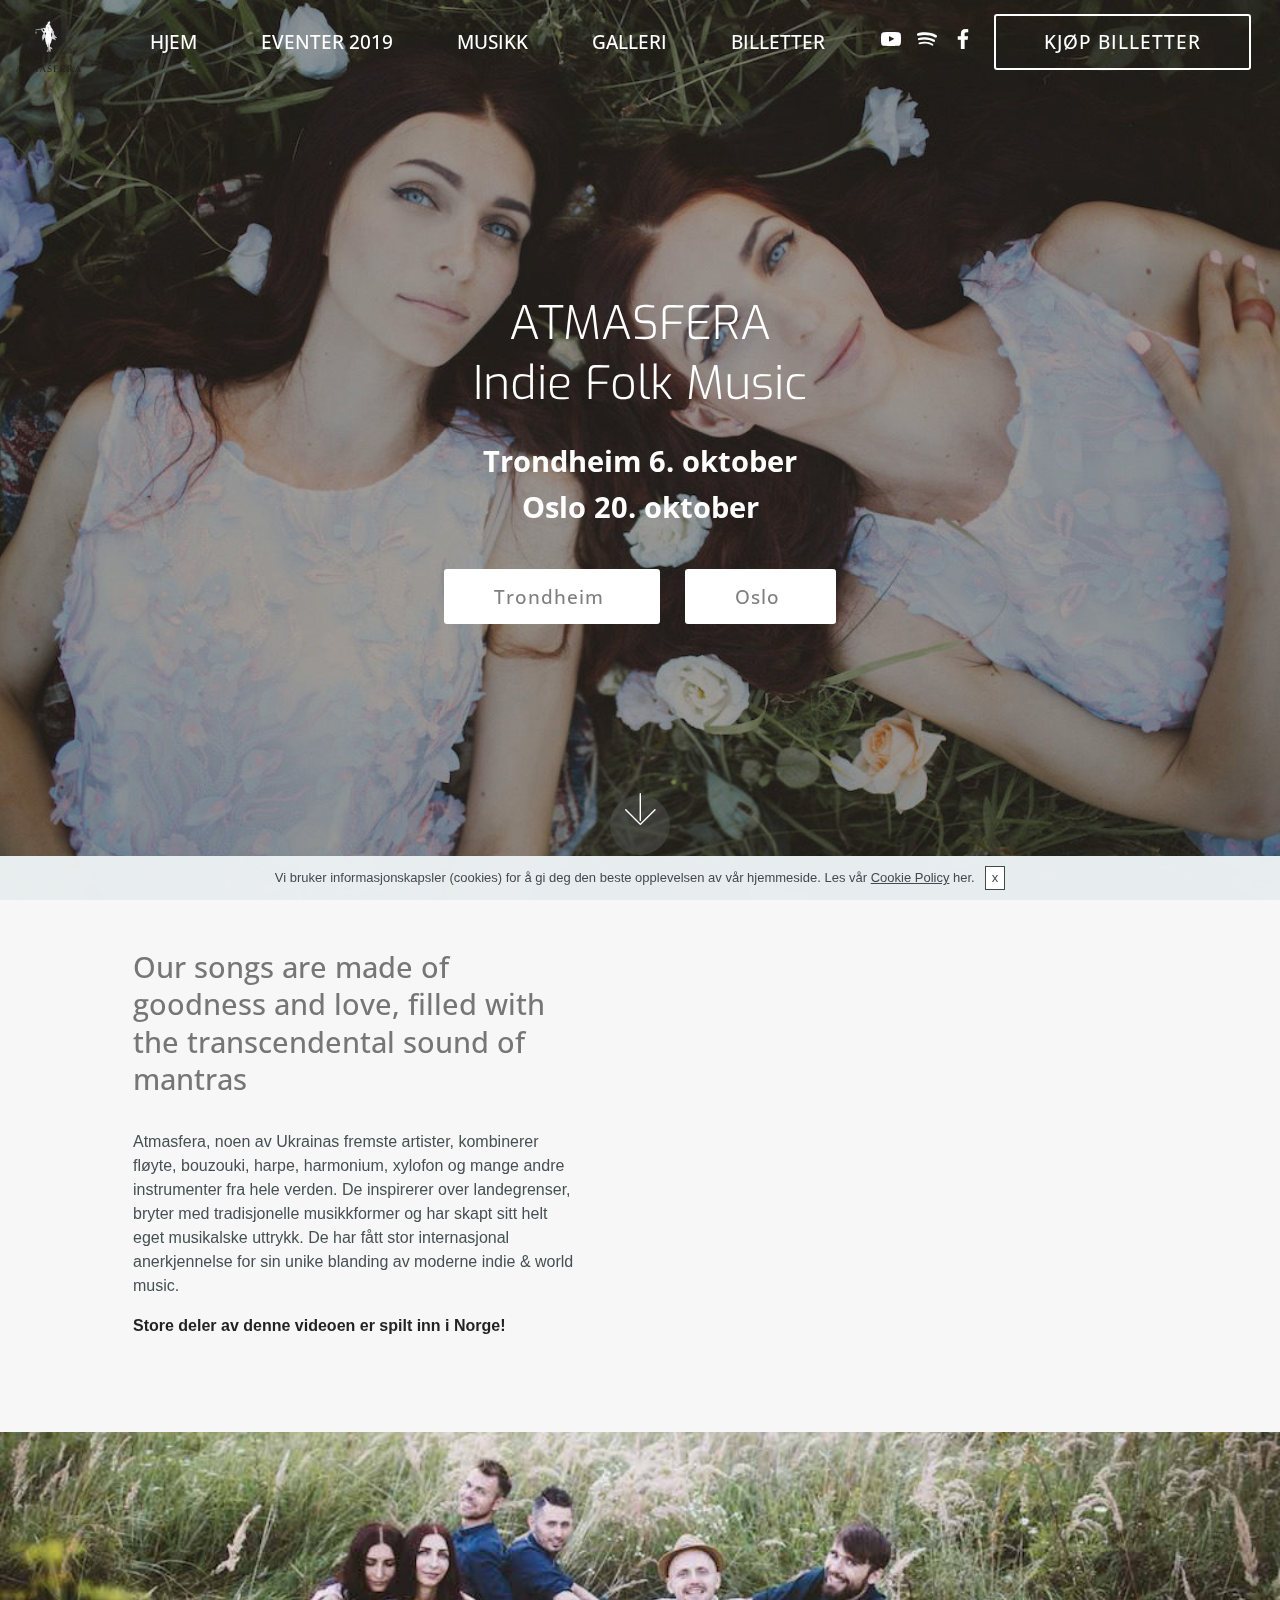
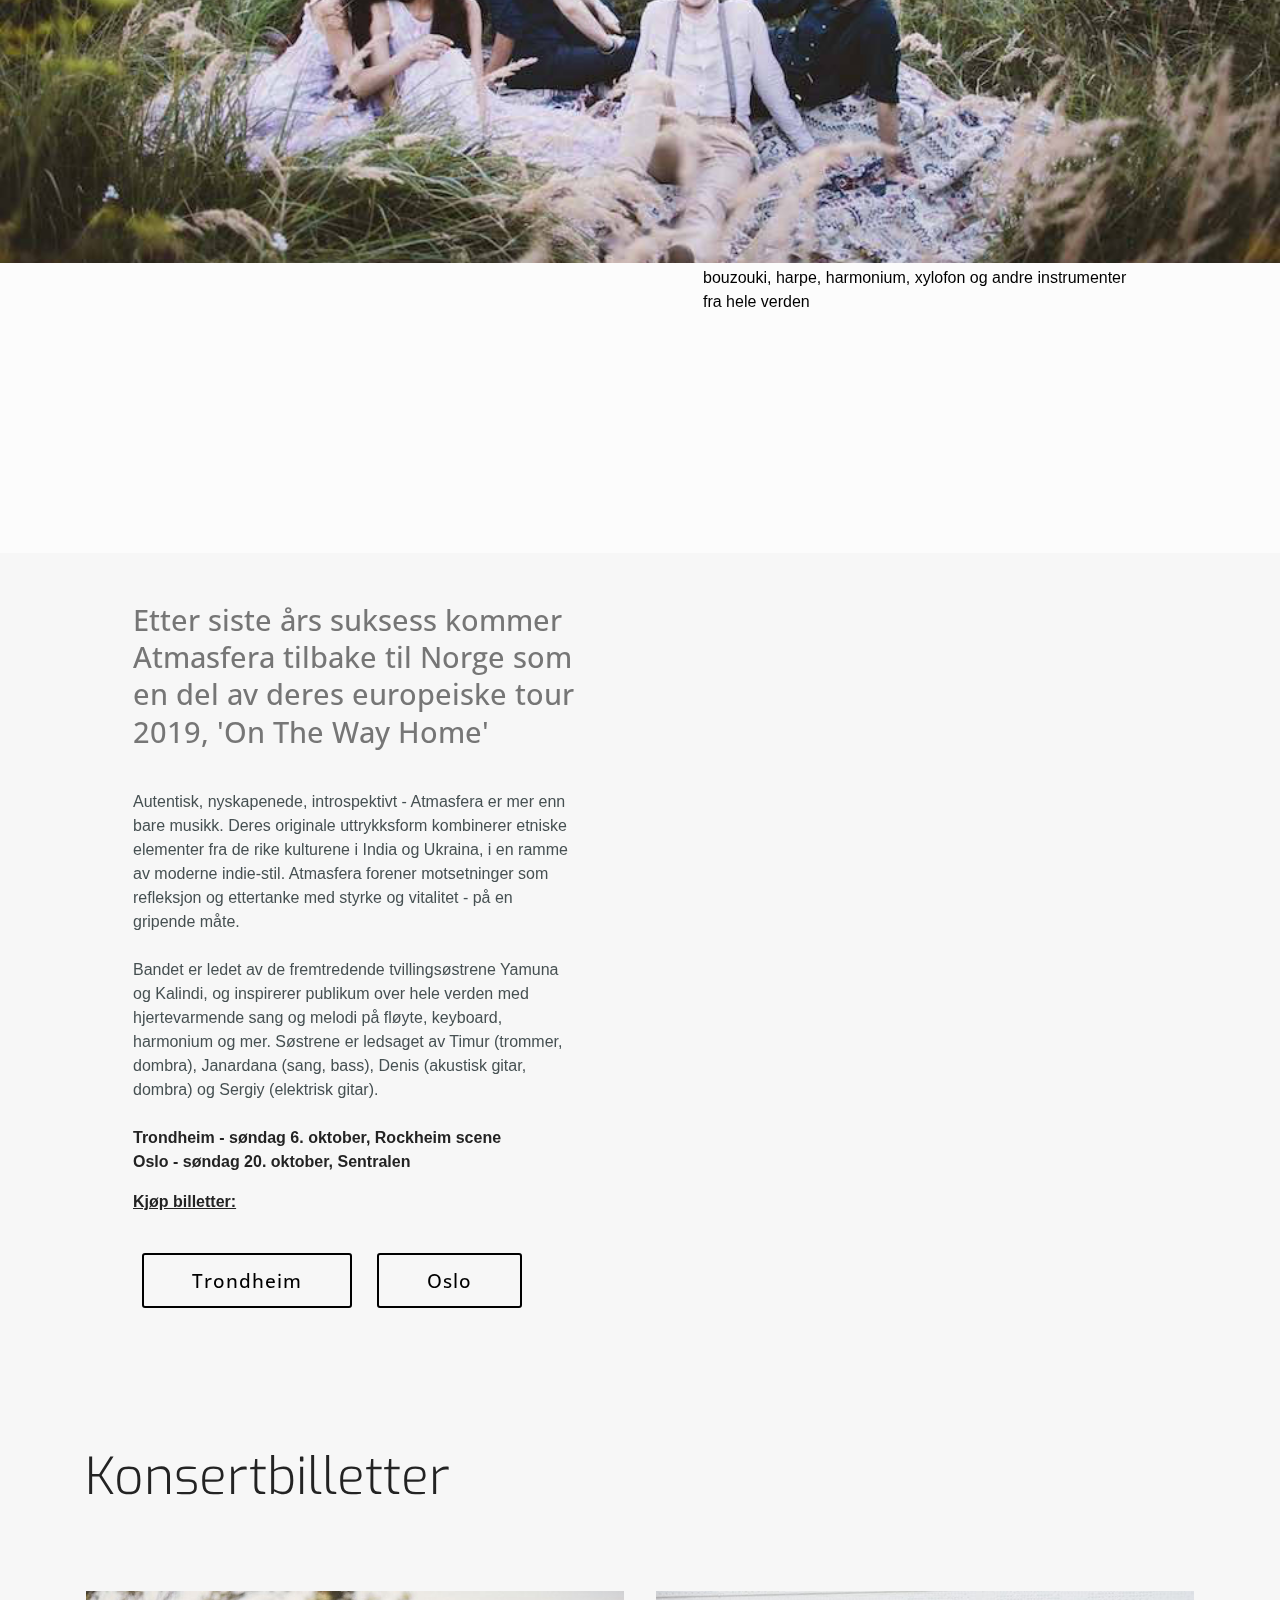
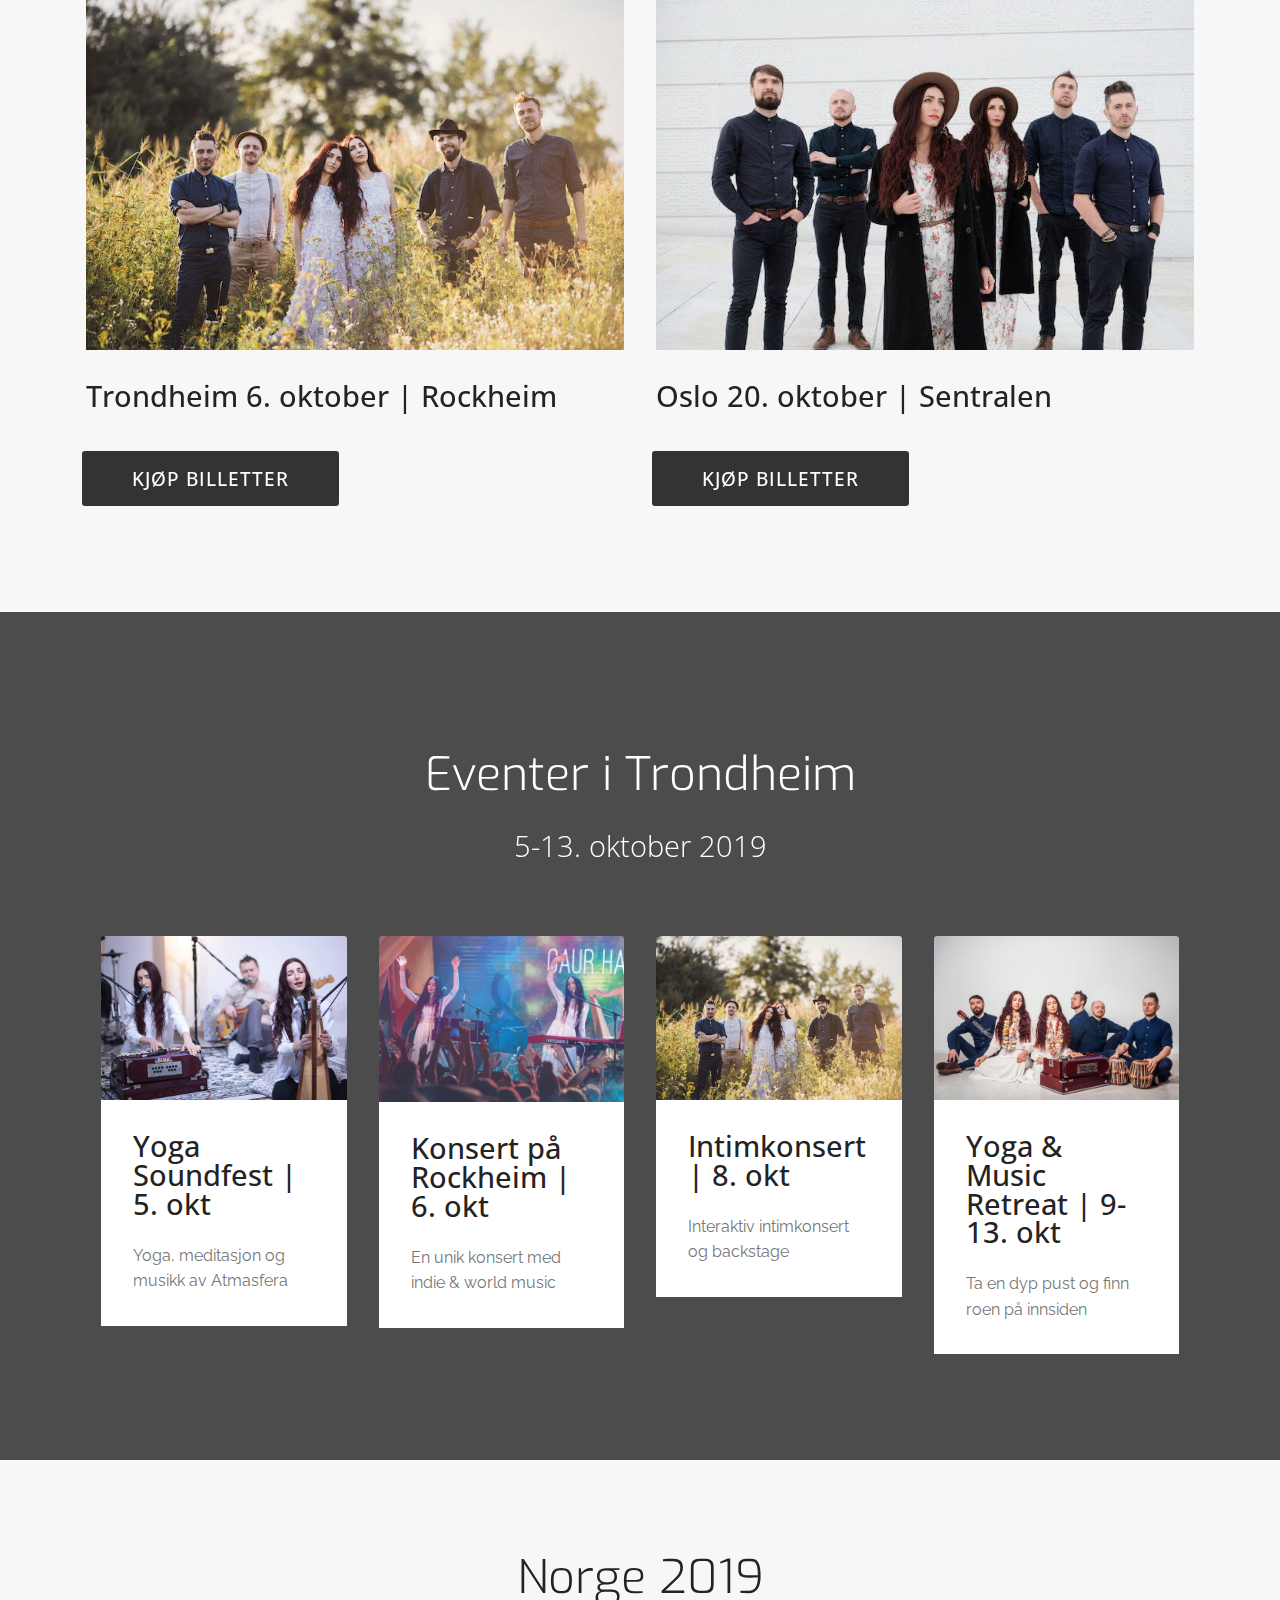
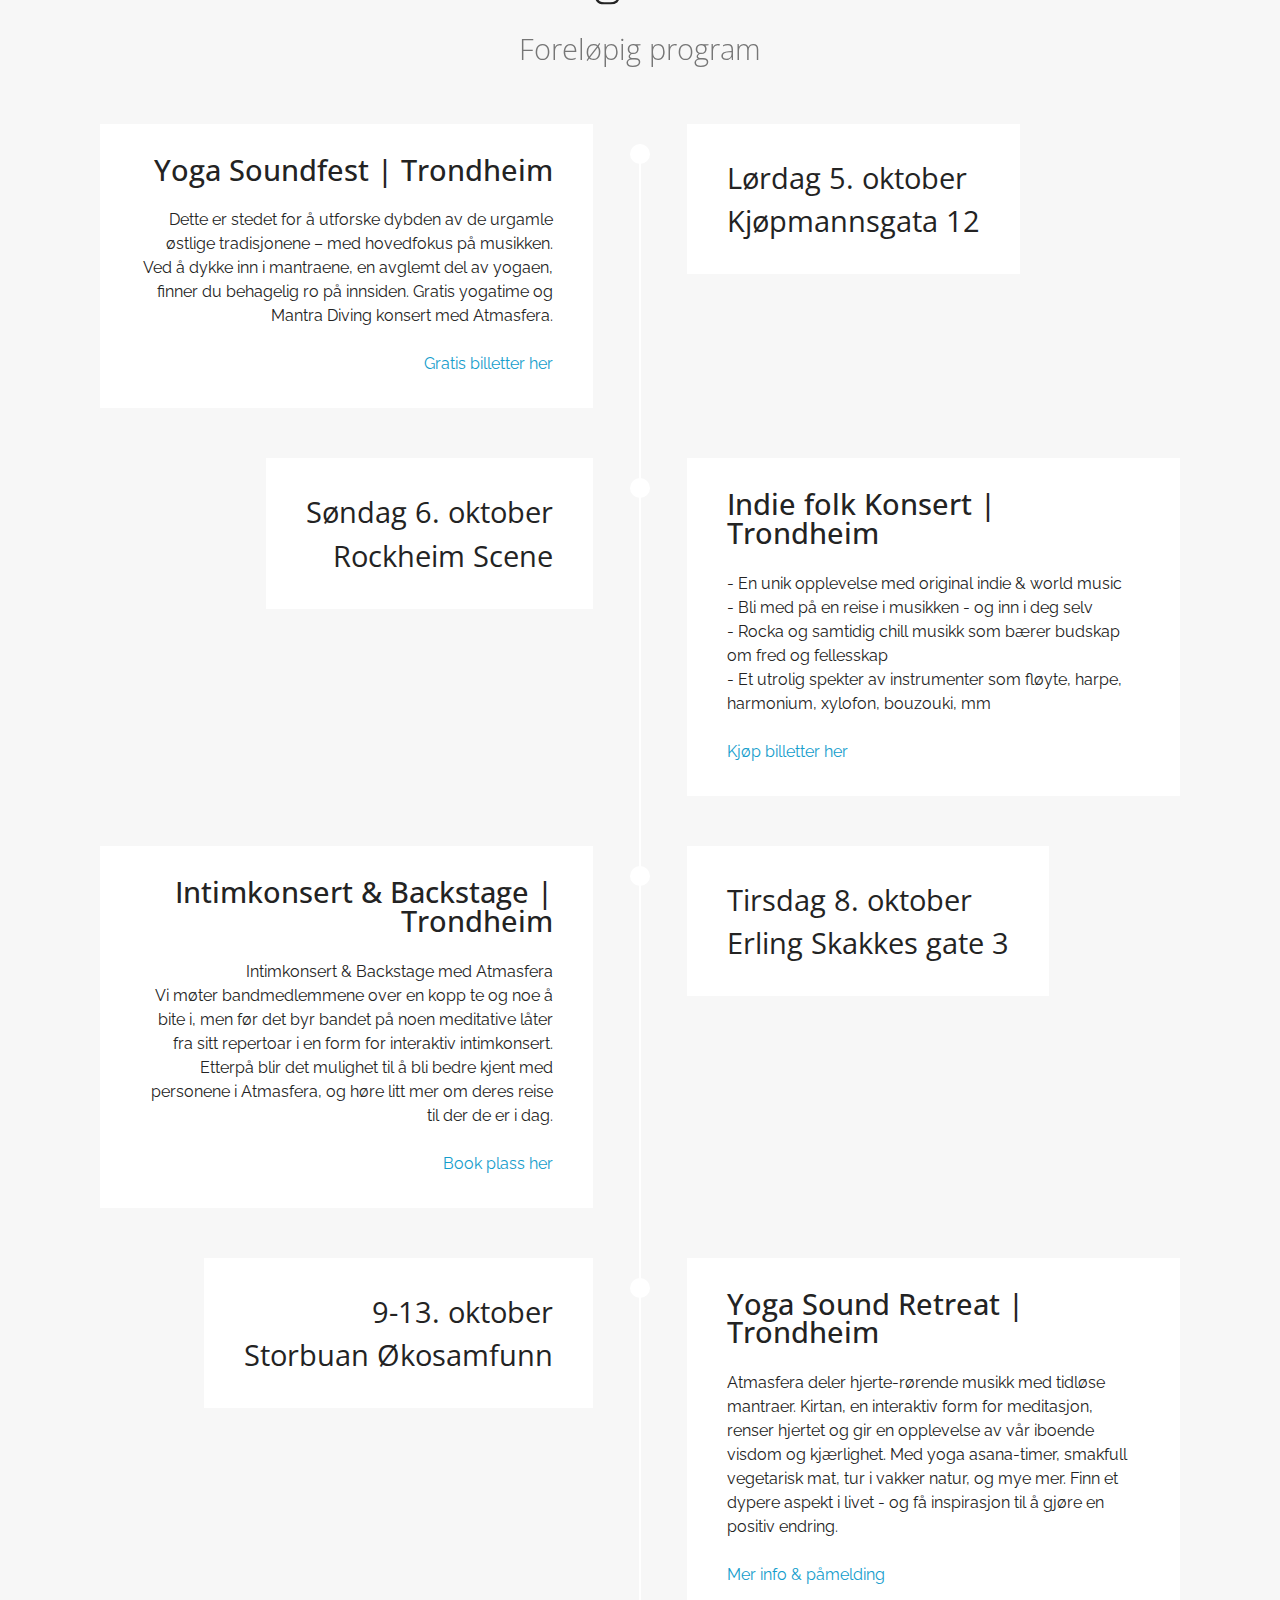
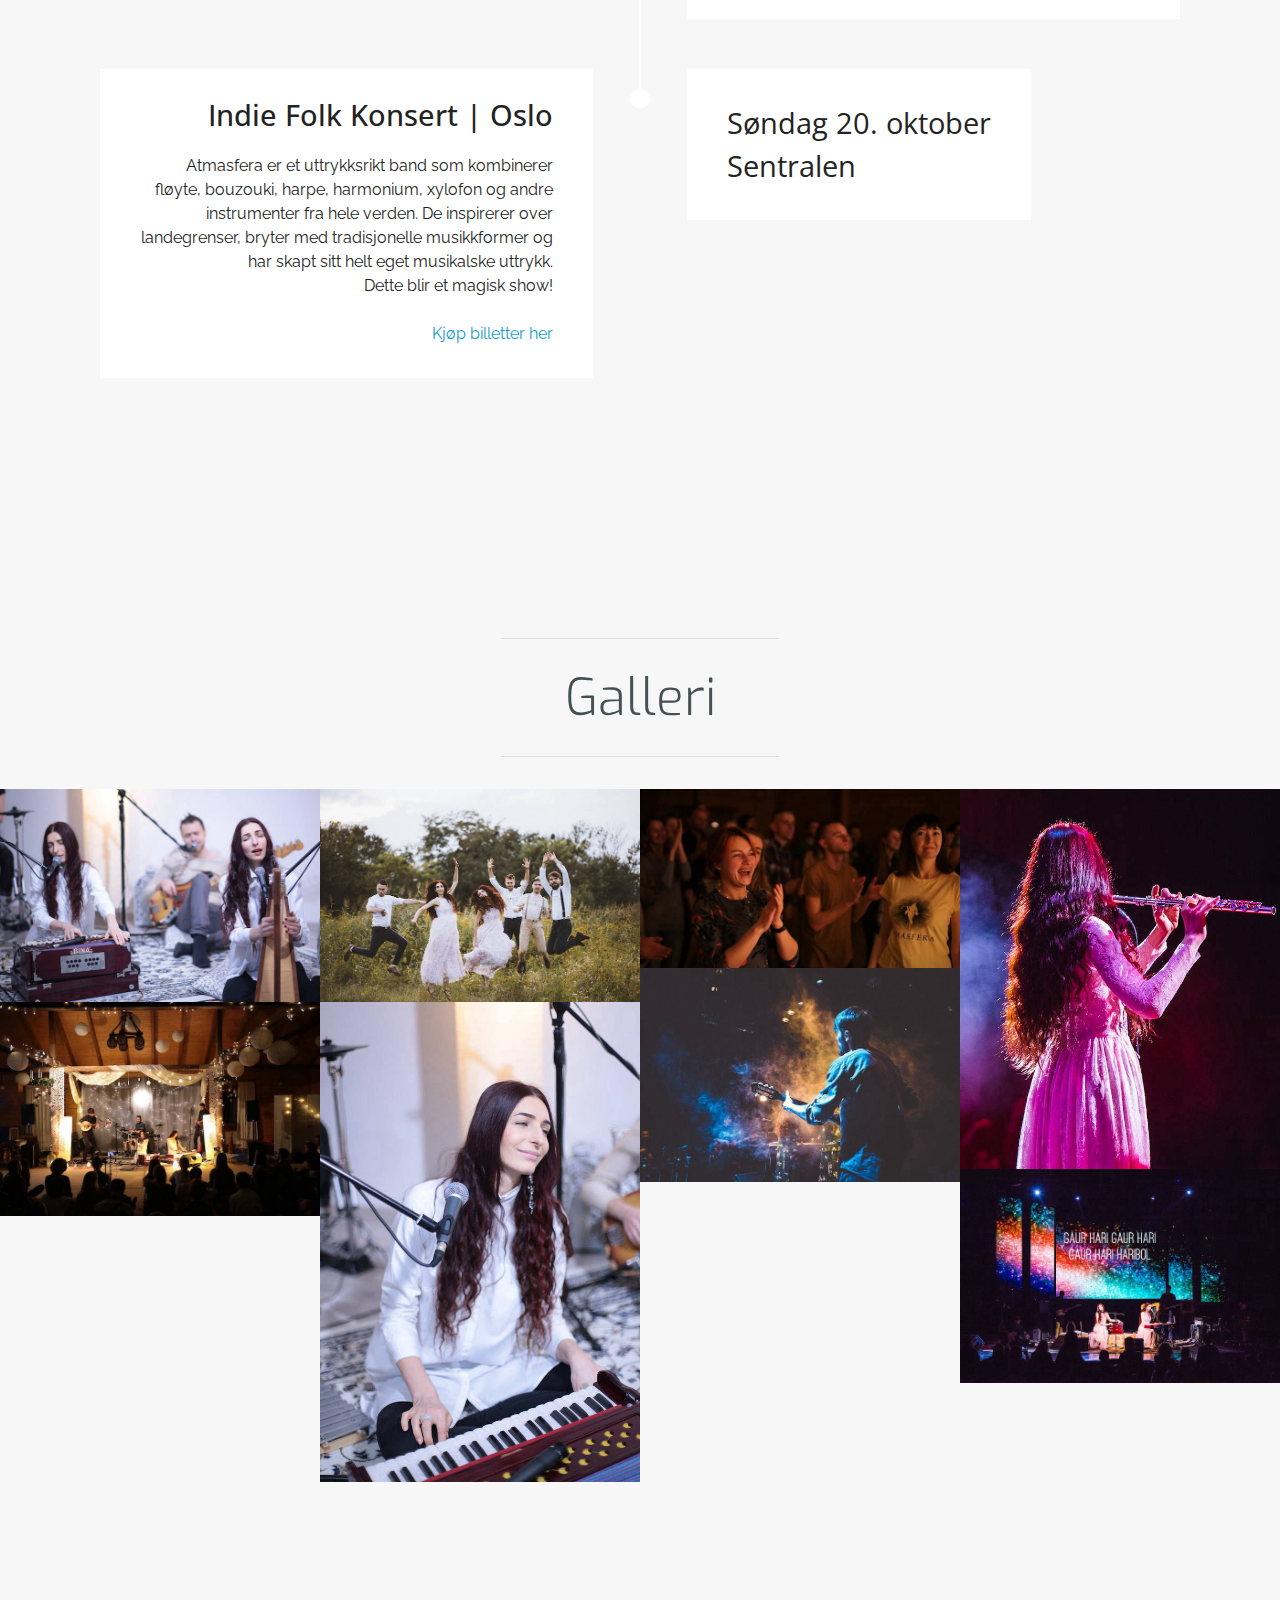
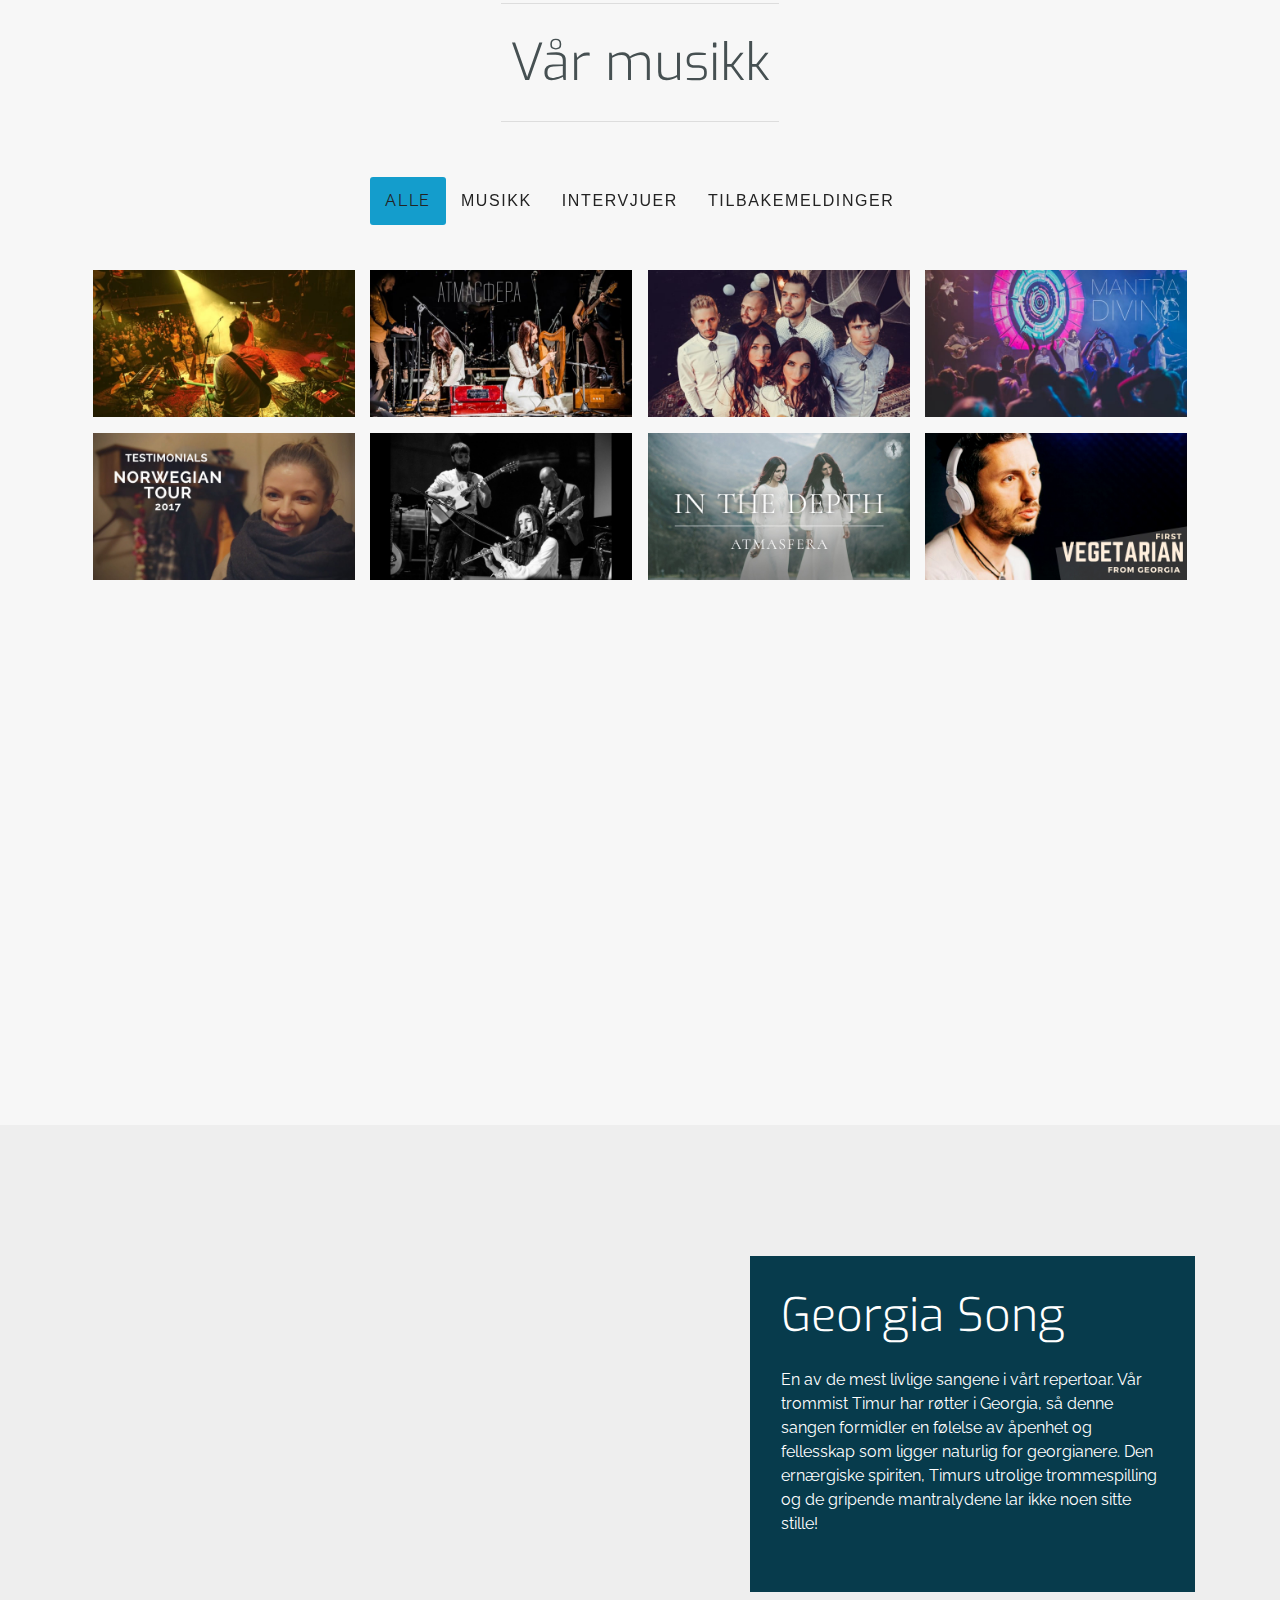
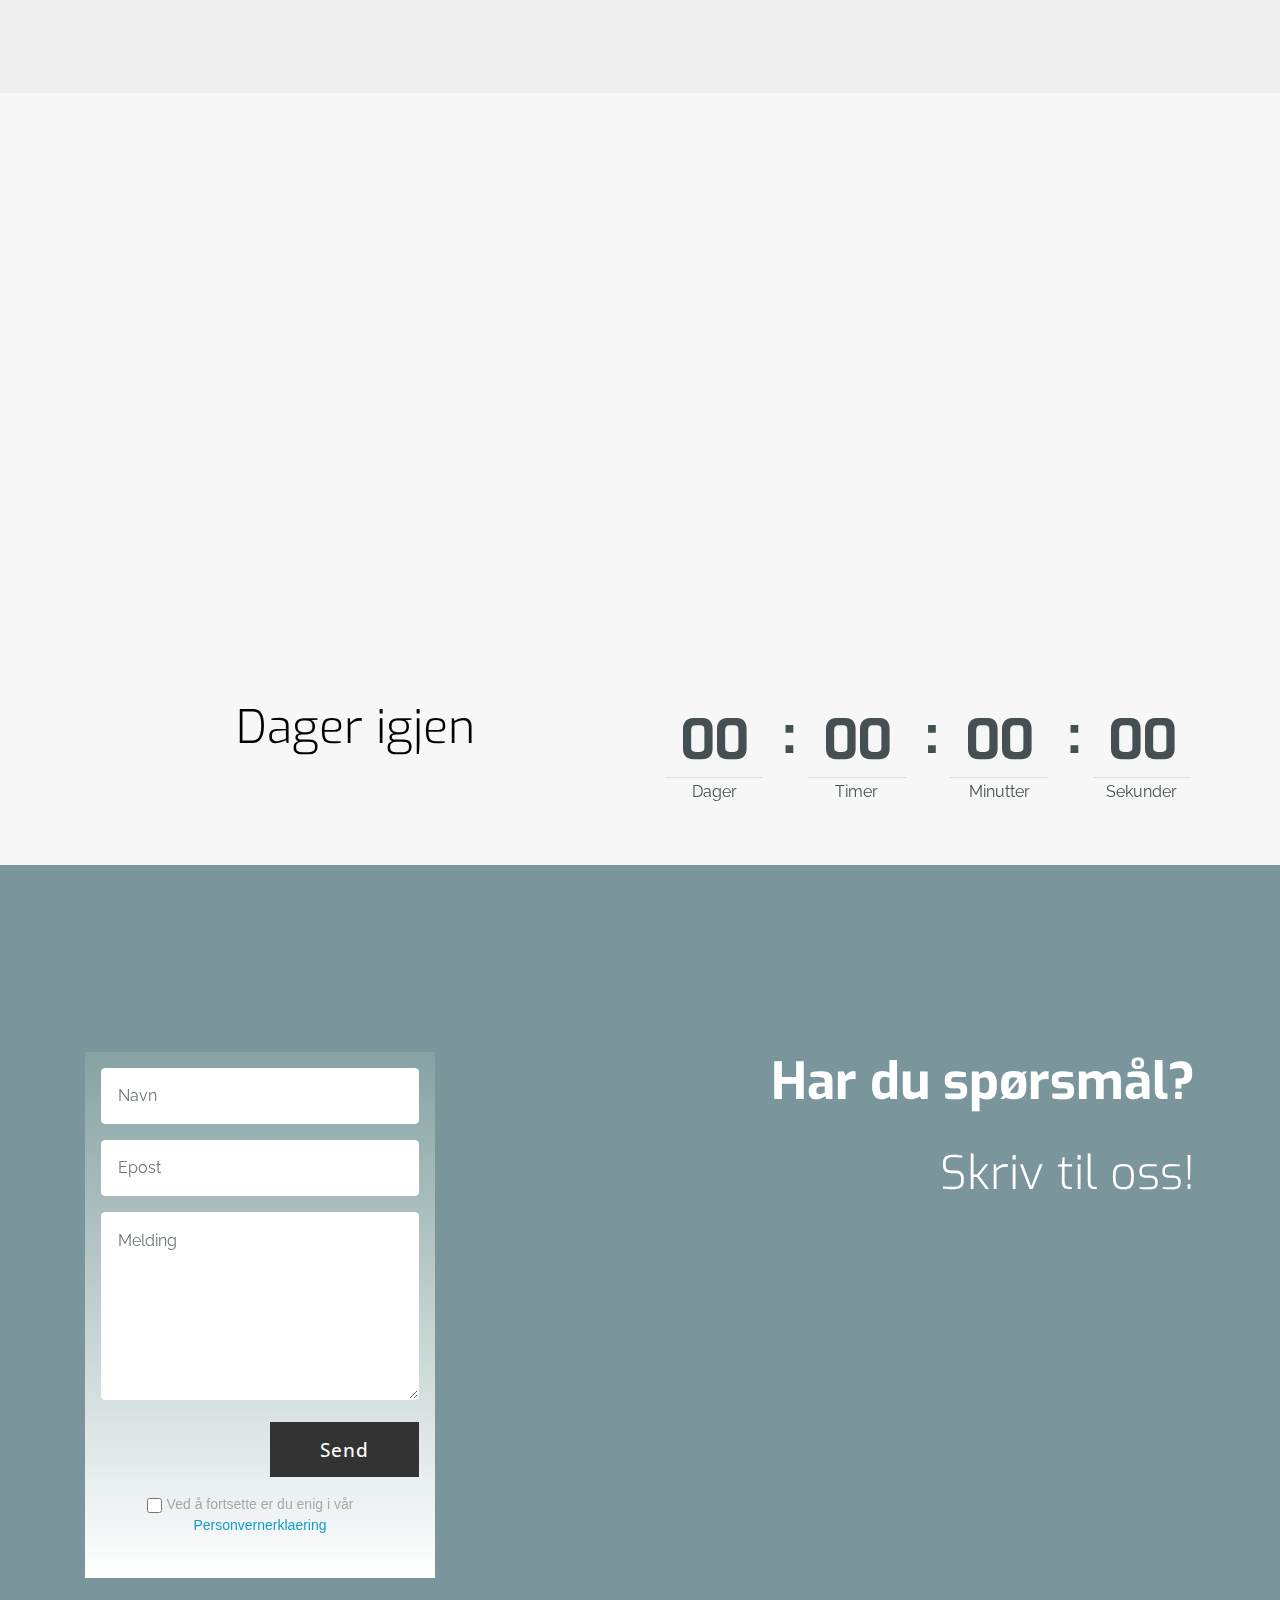
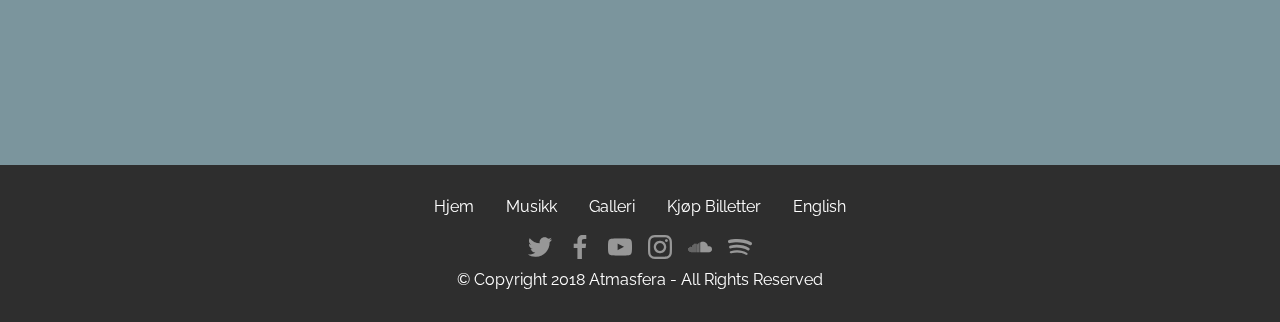
==== commit 2f6bf726: "create github pages" ====
--- a/index.html
+++ b/index.html
@@ -123,7 +123,7 @@
     </nav>
 </section>
 
-<section class="engine"><a href="https://mobirise.info/s">bootstrap themes</a></section><section class="cid-rCrtFqEHYK mbr-fullscreen mbr-parallax-background" id="header2-hv">
+<section class="engine"><a href="https://mobirise.info/y">free html site templates</a></section><section class="cid-rCrtFqEHYK mbr-fullscreen mbr-parallax-background" id="header2-hv">
 
     
 
@@ -586,7 +586,7 @@
                 <div class="form-container">
                     <div class="media-container-column" data-form-type="formoid">
                         <!---Formbuilder Form--->
-                        <form action="https://mobirise.com/" method="POST" class="mbr-form form-with-styler" data-form-title="Mobirise Form"><input type="hidden" name="email" data-form-email="true" value="a9ln+abNN3+DZHjRPz4rGDHrXMM/EMPdrJsvV7p5aaCNN26SBYKVnaMO/3lNMFIFH2kWU1cqYz425RqYkLCS3pTOLeSRrQIPHuKjMjxEbvDxg1vyOE9m6kL4z/aWgHI+">
+                        <form action="https://mobirise.com/" method="POST" class="mbr-form form-with-styler" data-form-title="Mobirise Form"><input type="hidden" name="email" data-form-email="true" value="qyKB9KG1F2EN5bM0plo6h01gs88yzpnZdsR3zExxWWLlSqg1yJGWqngqvN7WVMg/o1/QrKRUspsCEyV2HXRekgFDM+XrODr9PoBP8nHNHzFzQnKuZwjtAMvrSTGbJdPr">
                             <div class="row">
                                 <div hidden="hidden" data-form-alert="" class="alert alert-success col-12">Takk!</div>
                                 <div hidden="hidden" data-form-alert-danger="" class="alert alert-danger col-12">
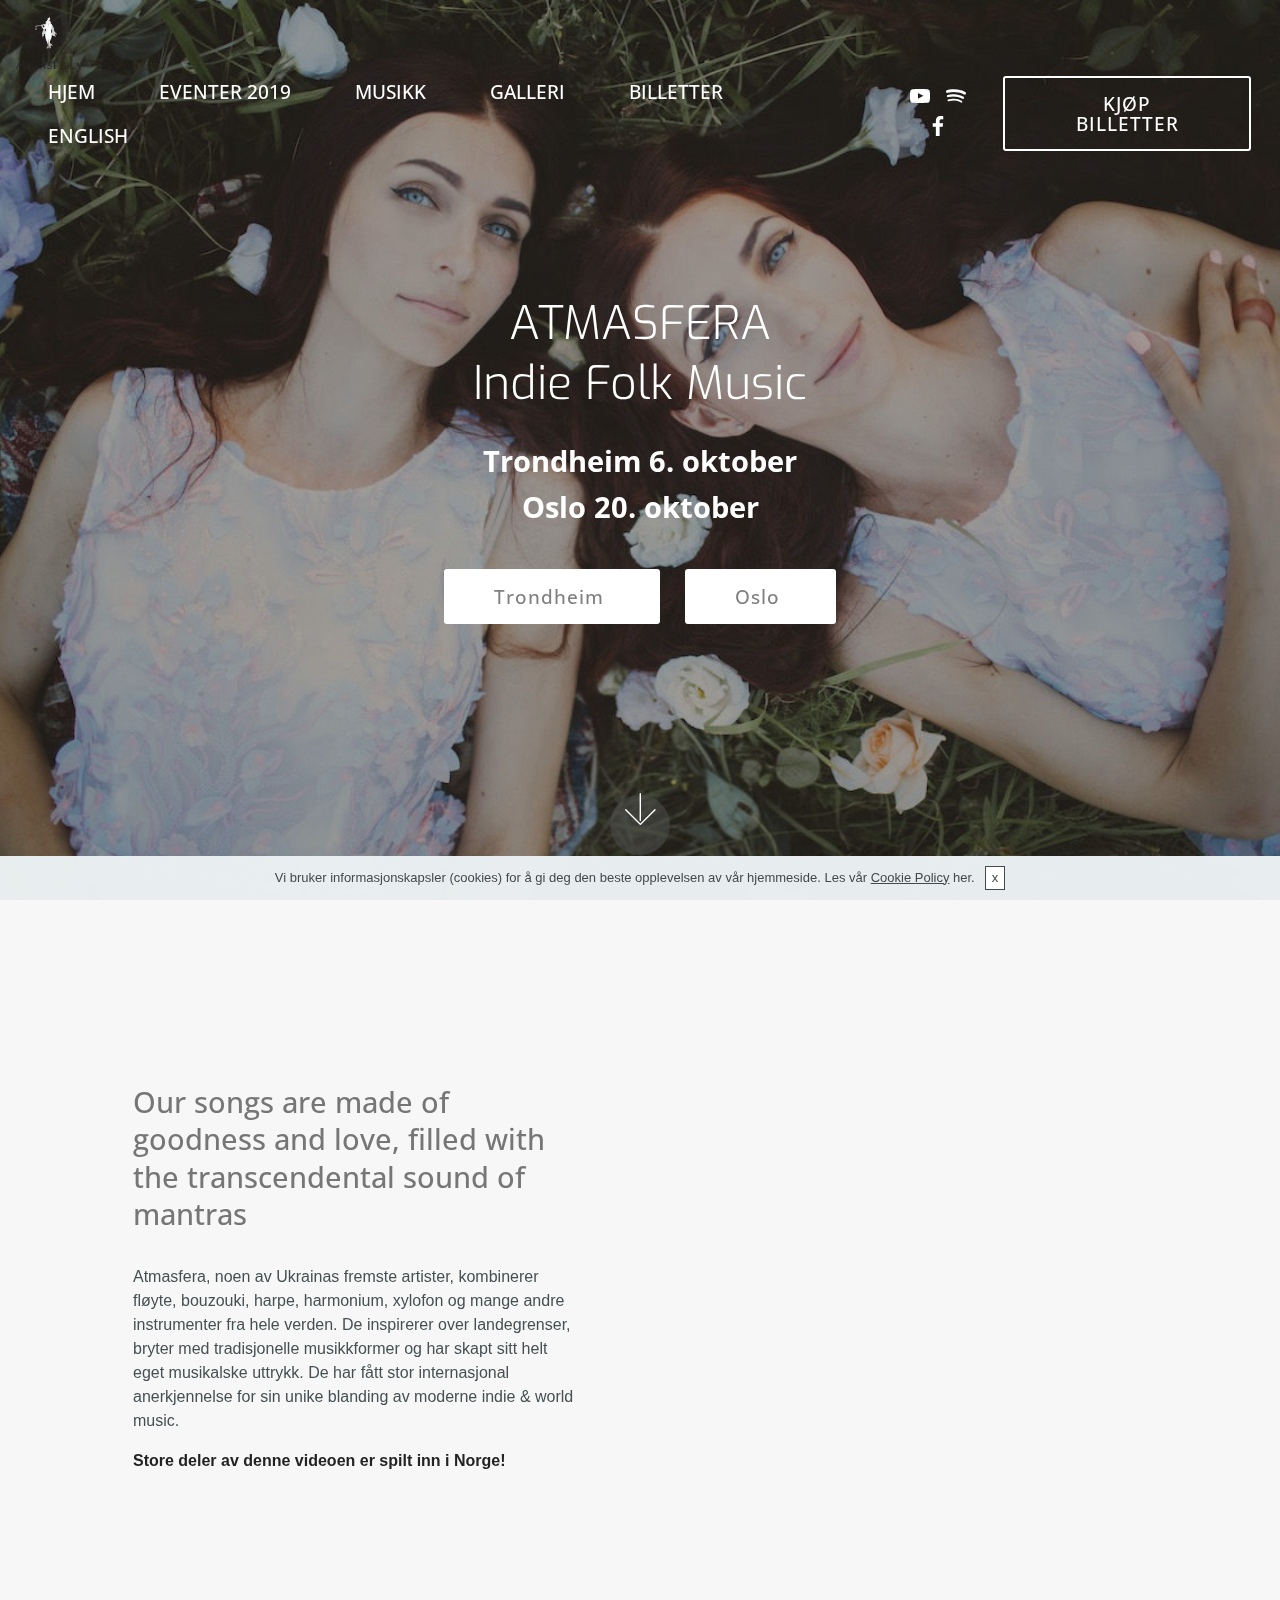
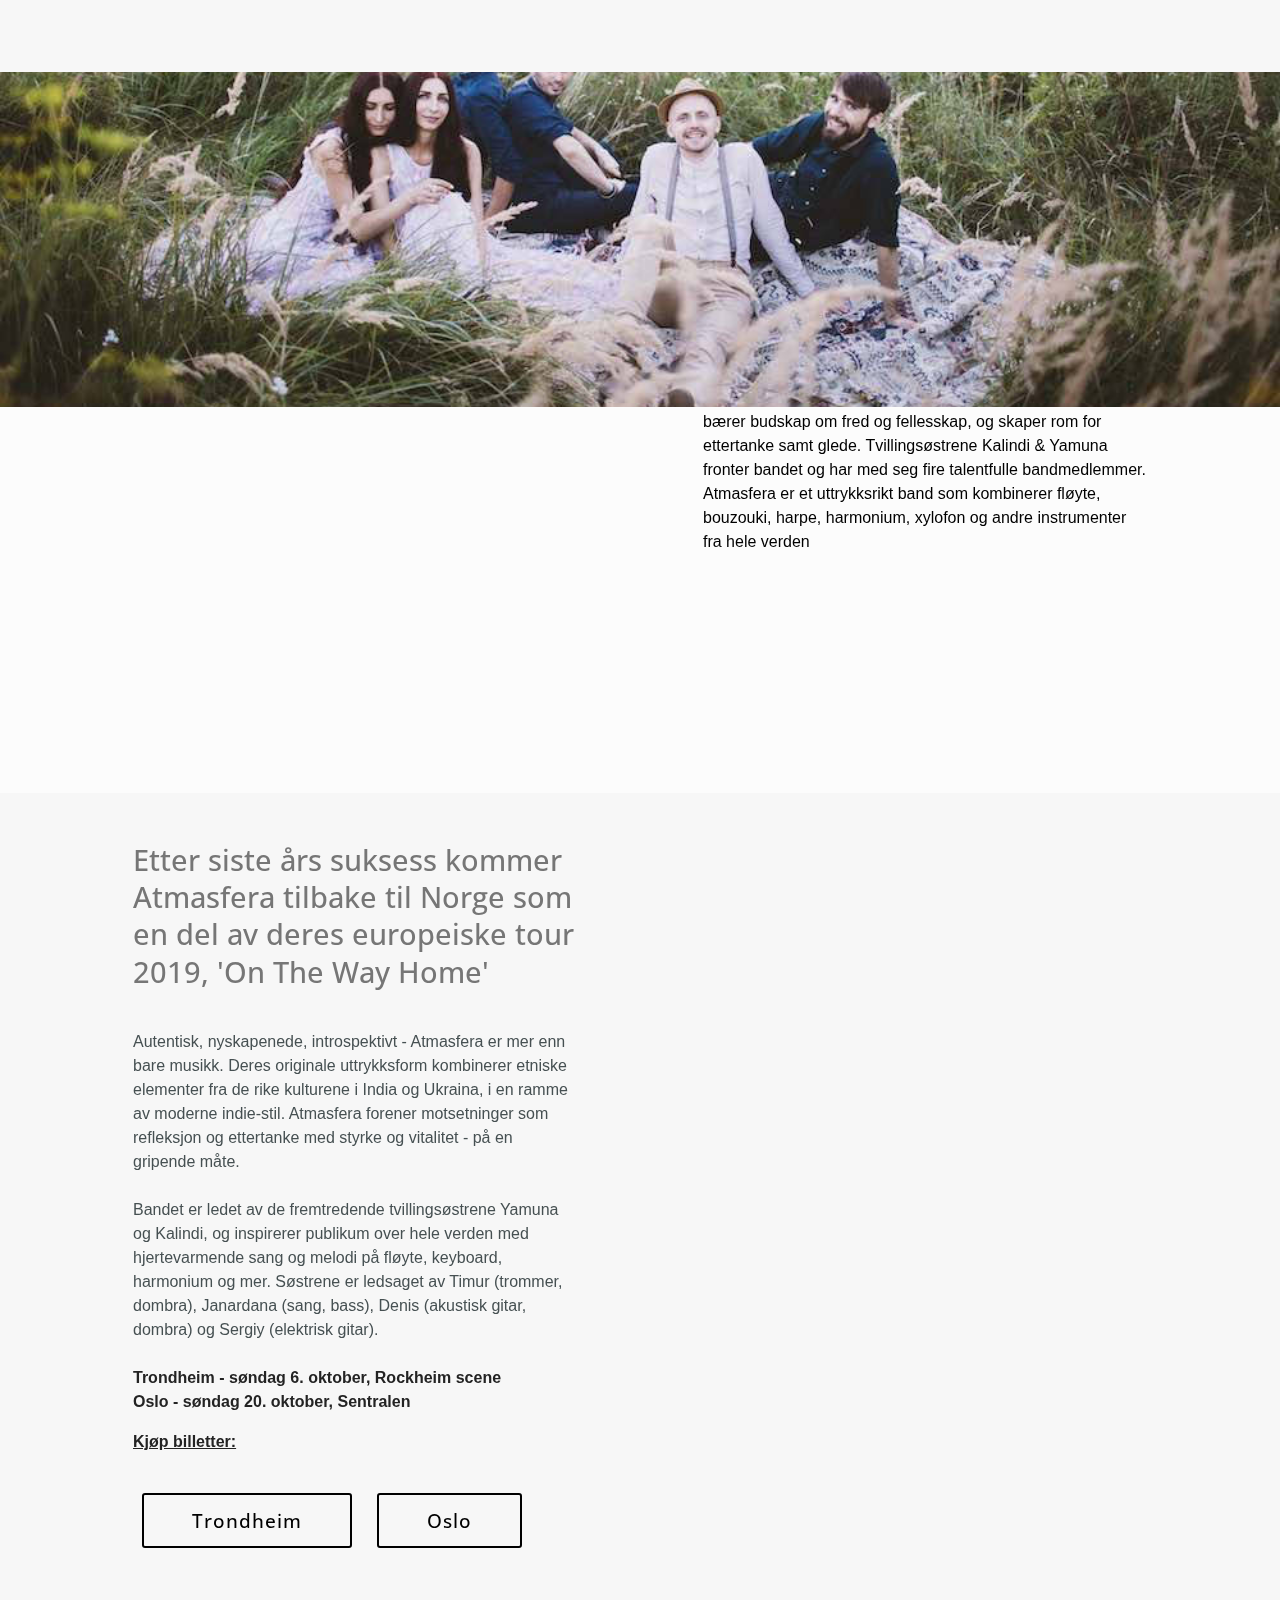
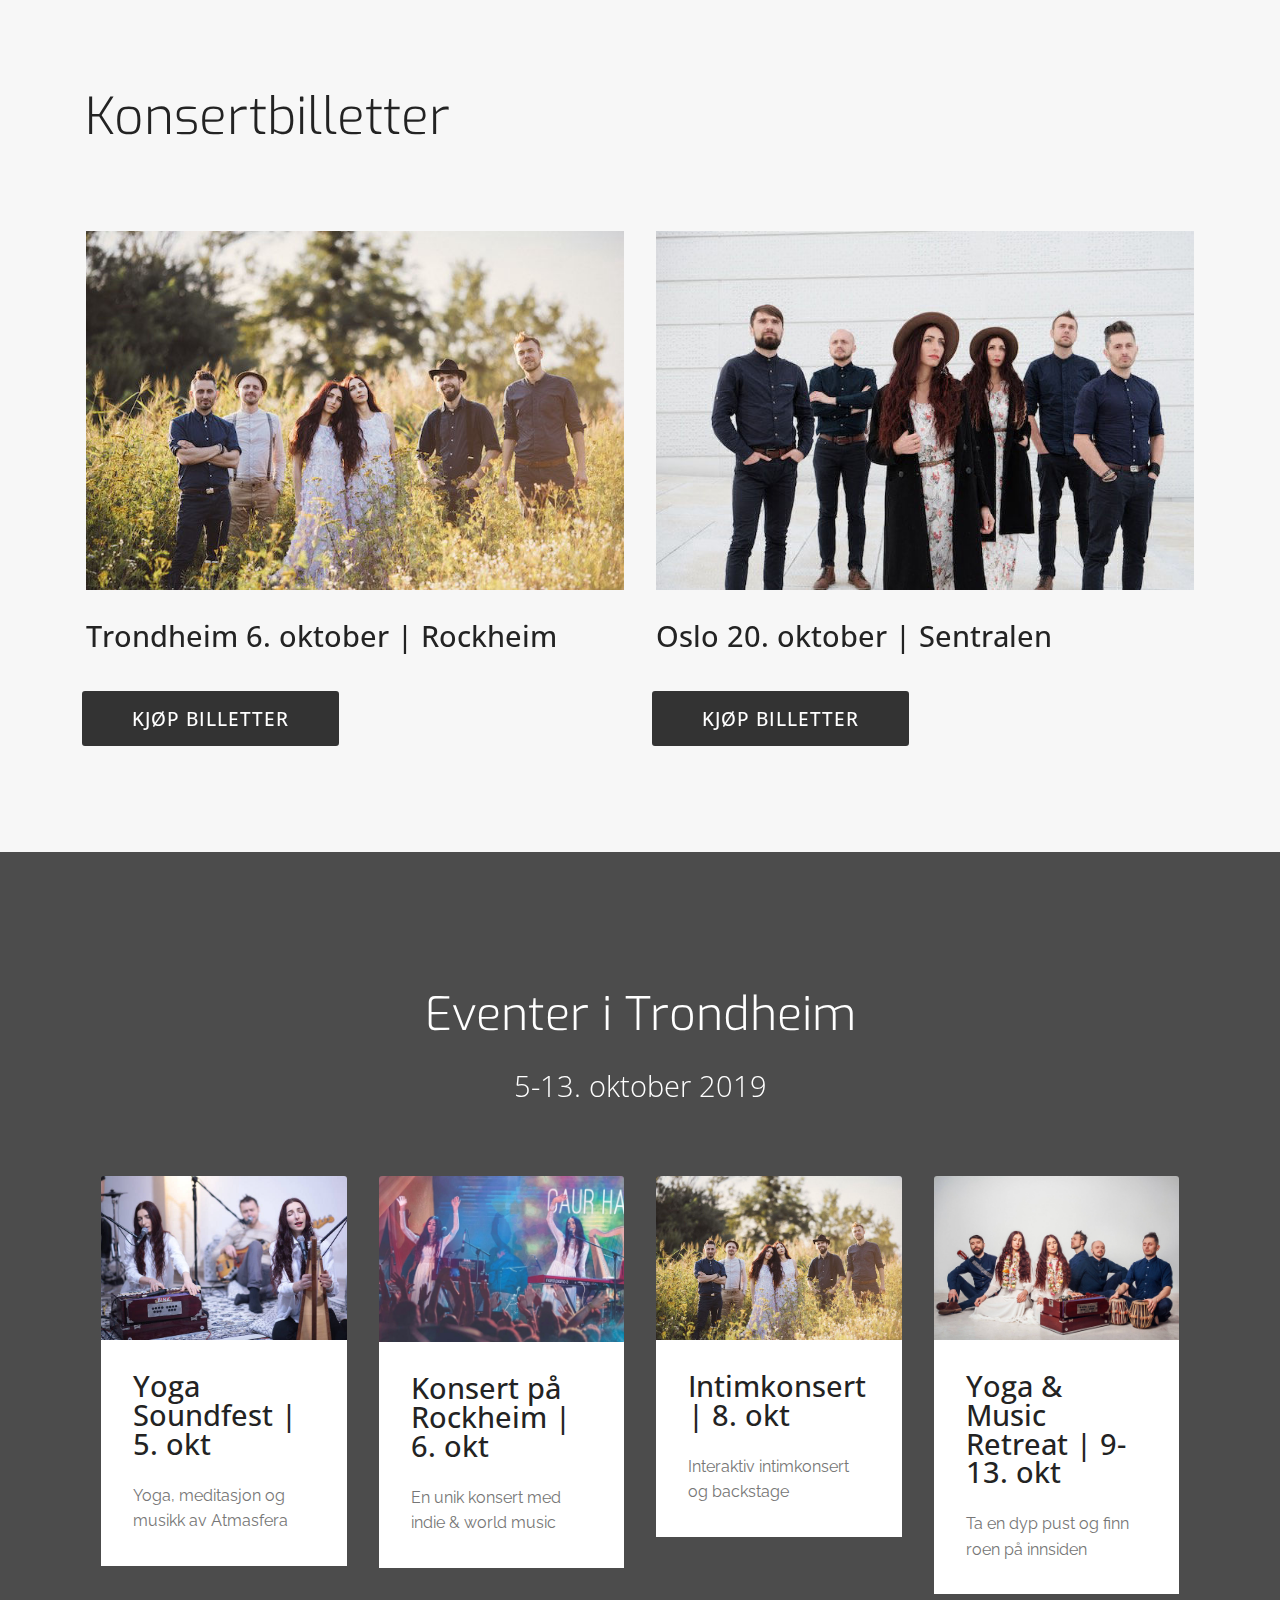
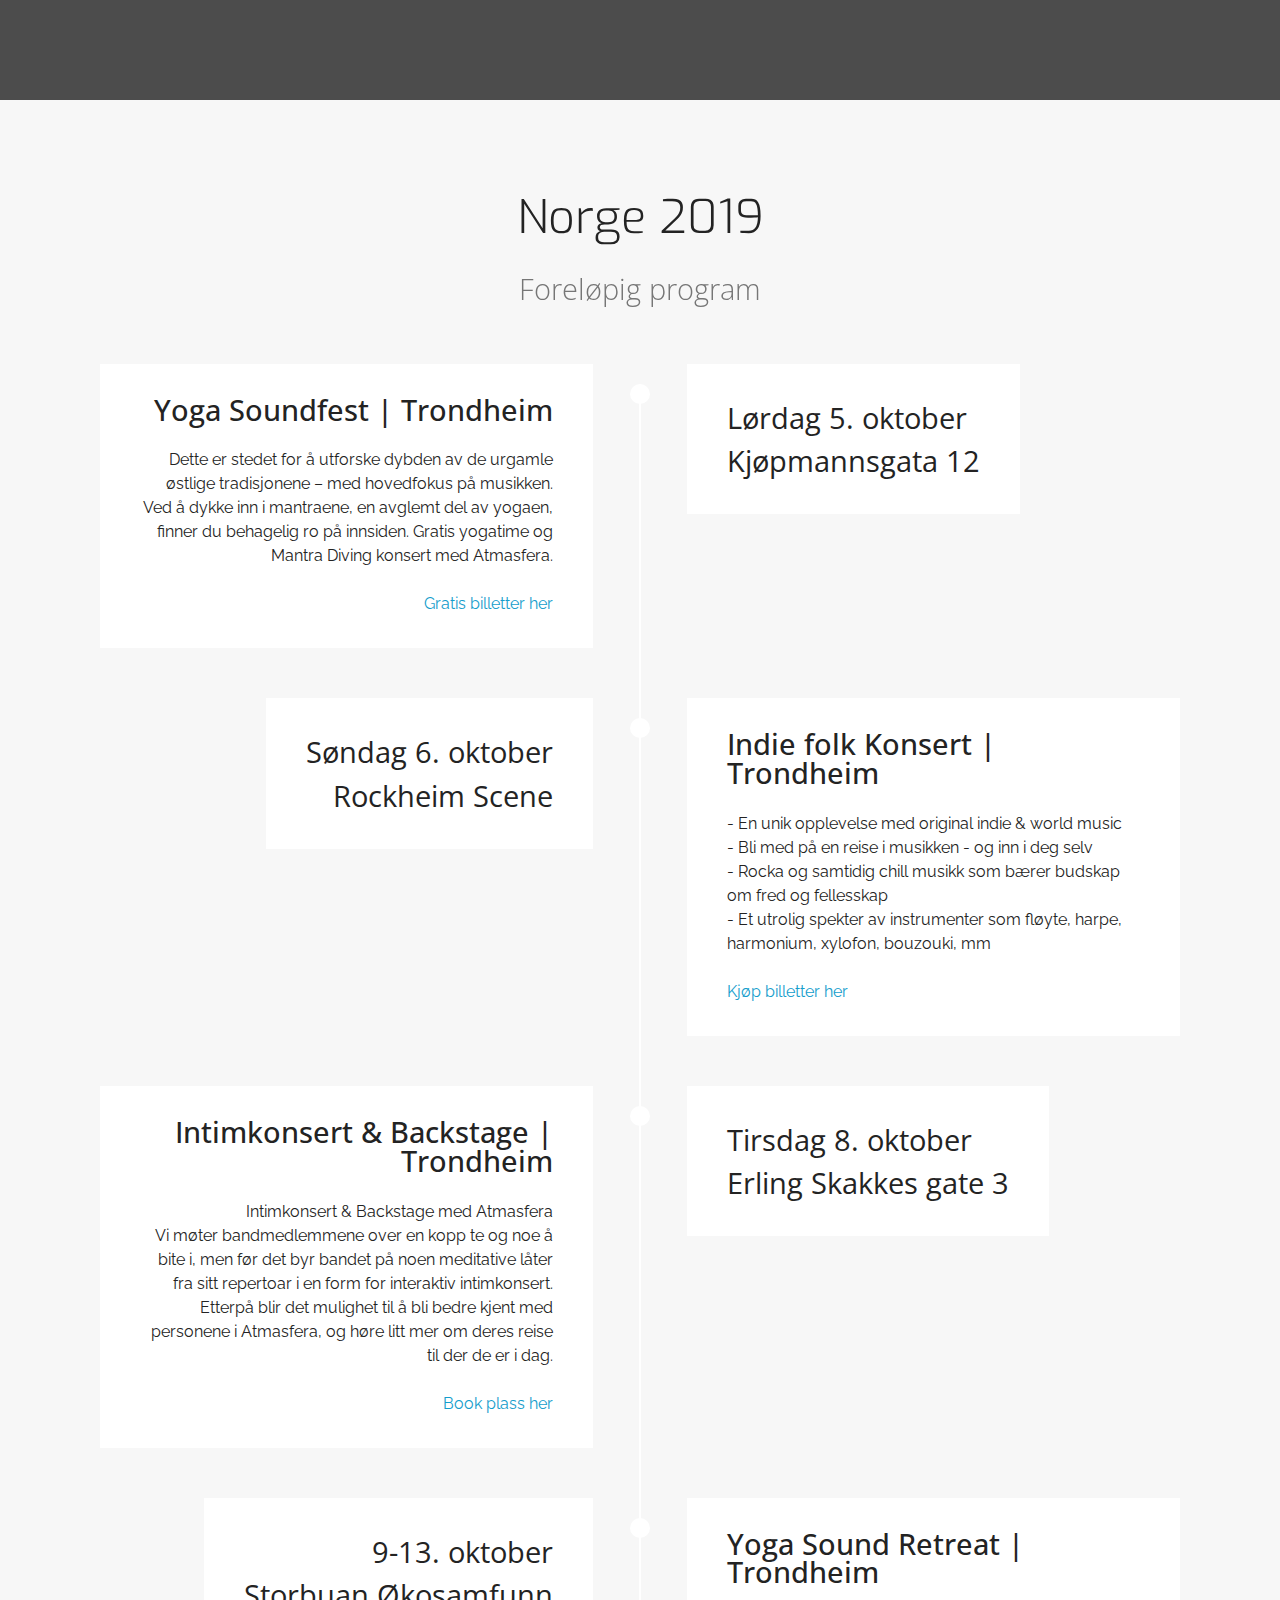
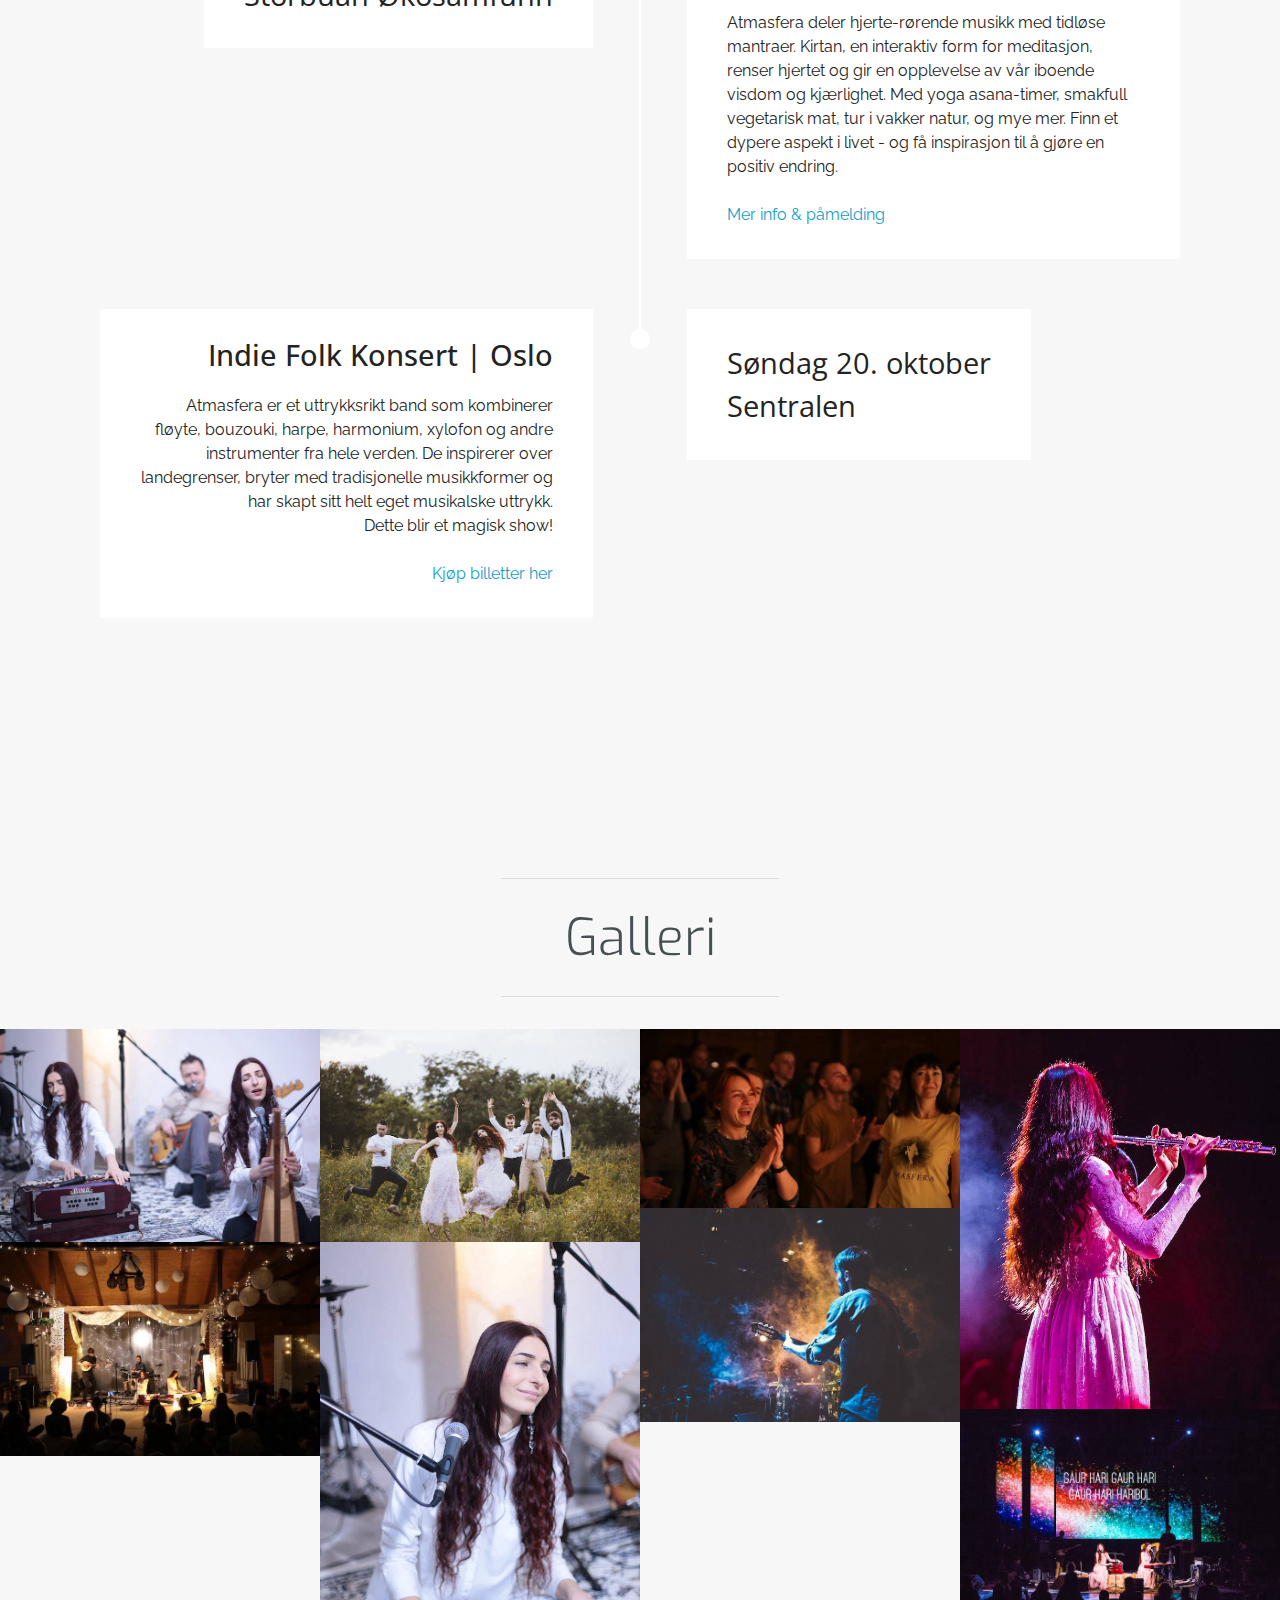
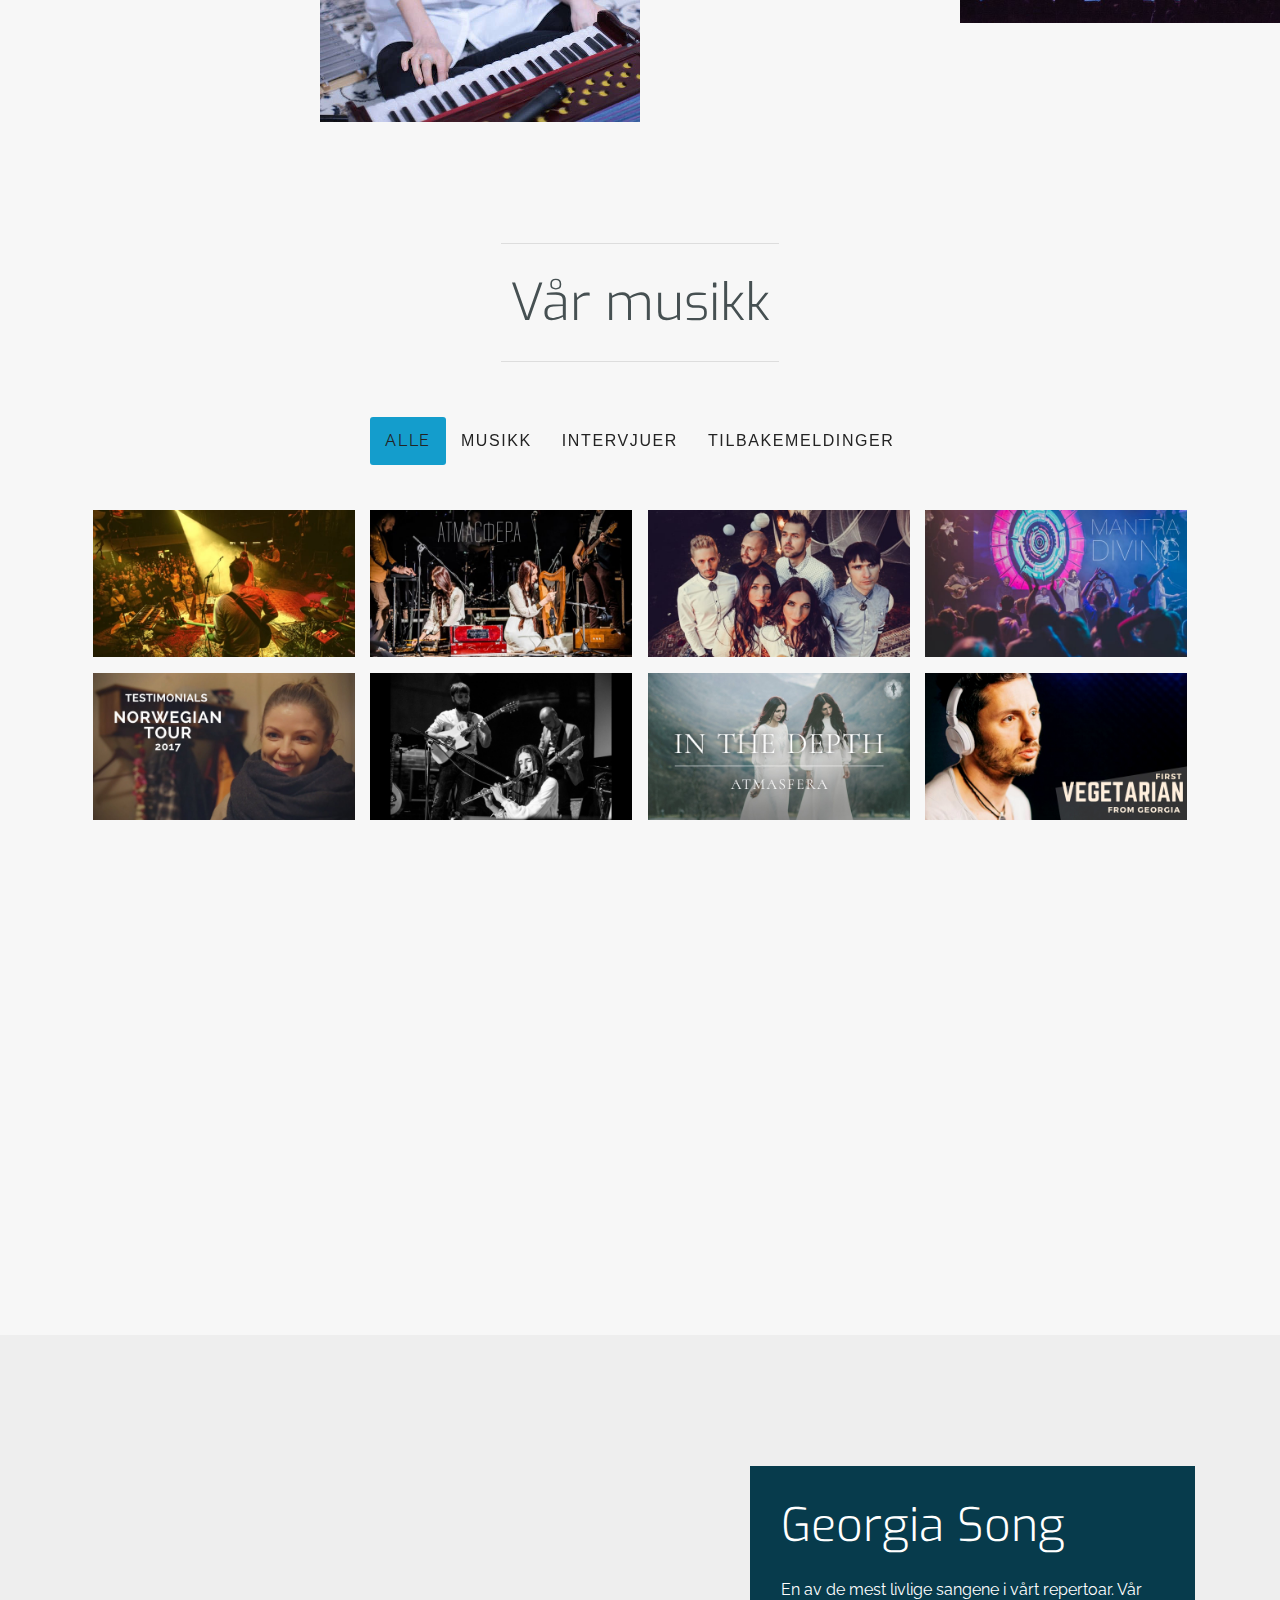
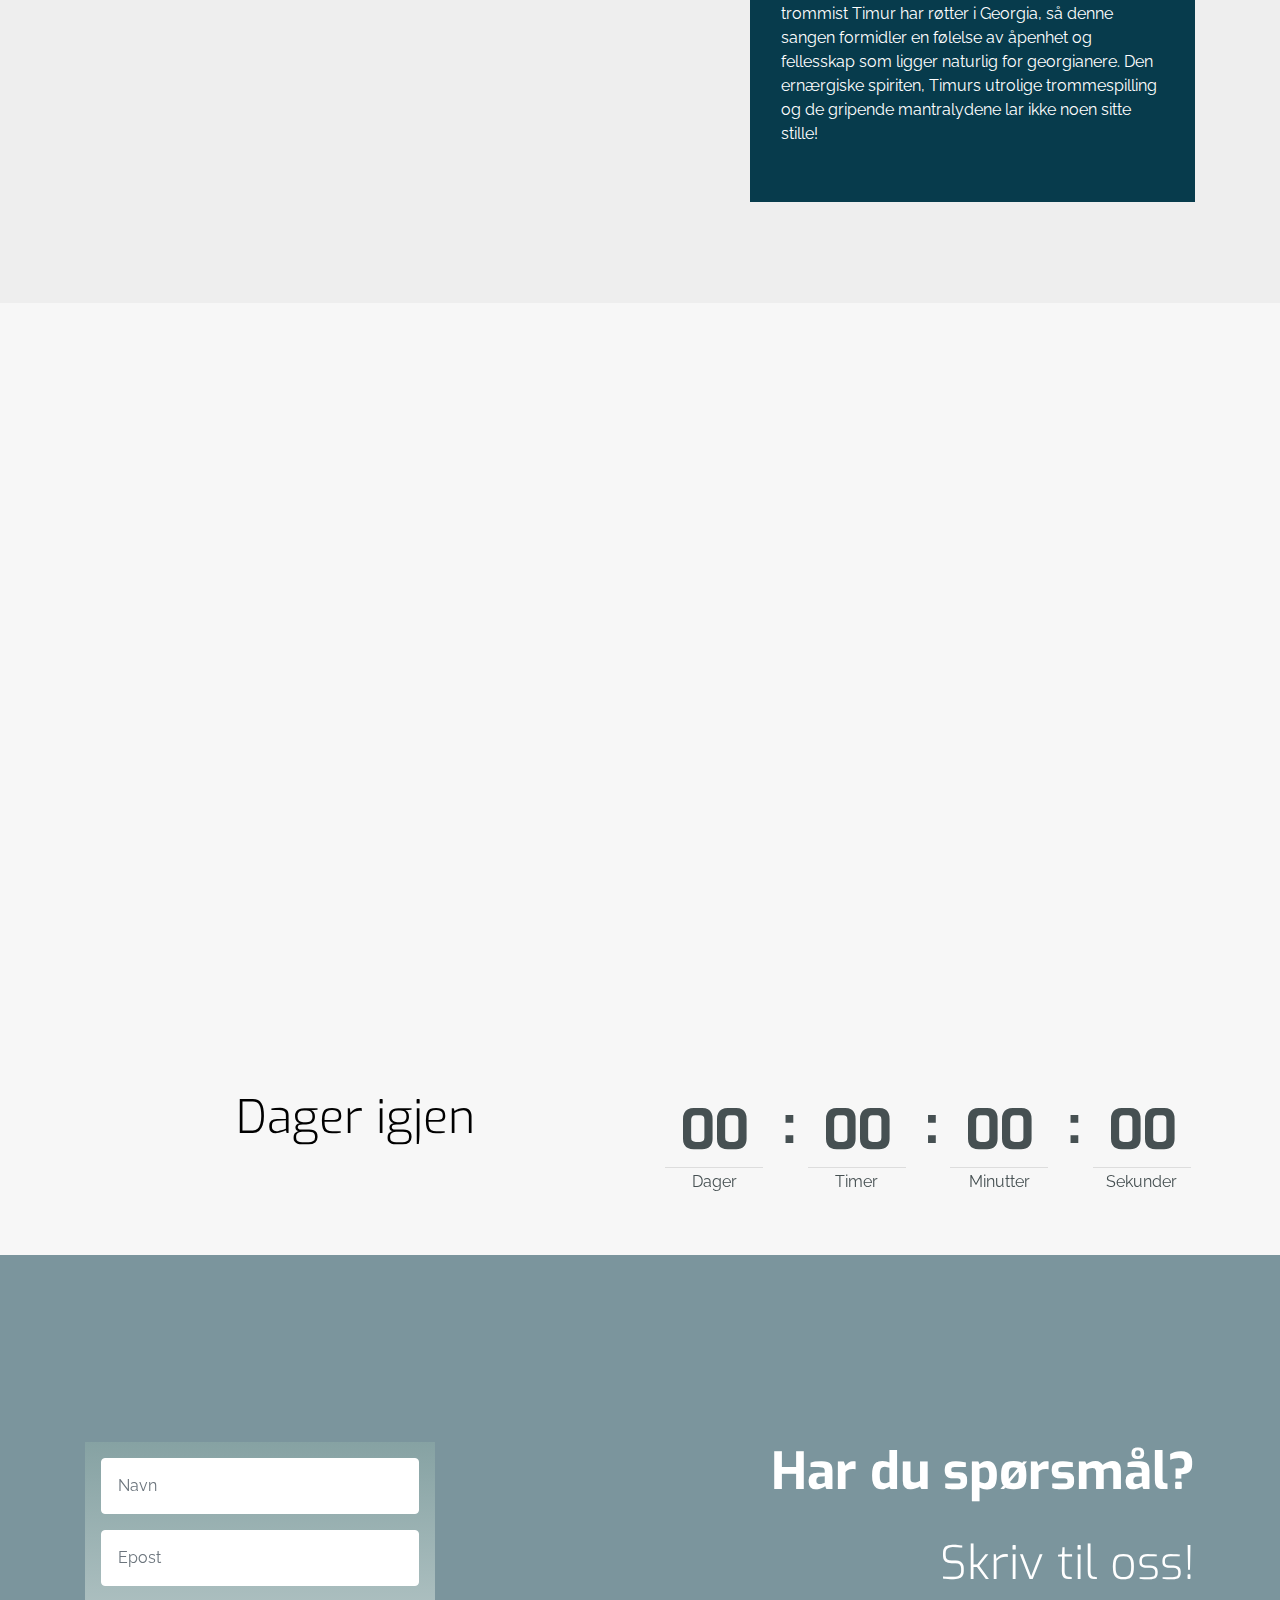
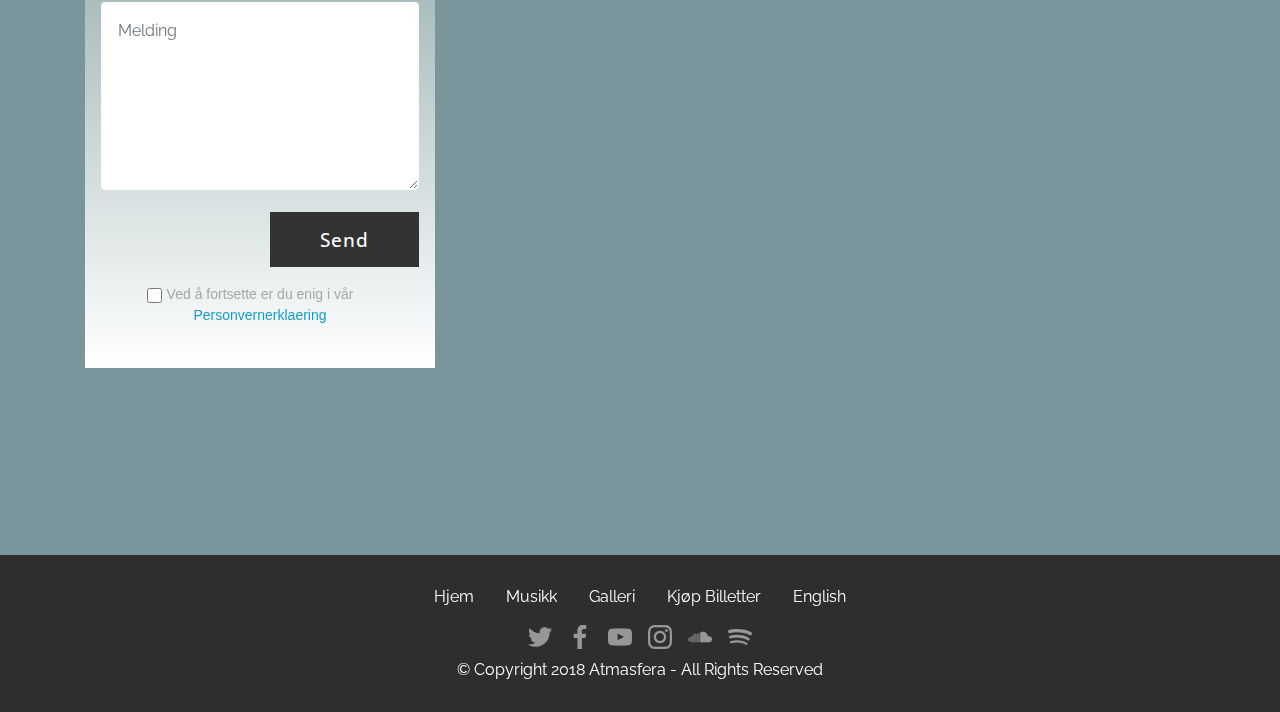
==== commit 8eec0b13: "create github pages" ====
--- a/index.html
+++ b/index.html
@@ -103,7 +103,7 @@
       <div class="collapse navbar-collapse" id="navbarSupportedContent">
             <ul class="navbar-nav nav-dropdown" data-app-modern-menu="true"><li class="nav-item">
                     <a class="nav-link link text-white display-4" href="#top">HJEM</a>
-                </li><li class="nav-item"><a class="nav-link link text-white display-4" href="program.html">EVENTER 2019</a></li><li class="nav-item"><a class="nav-link link text-white display-4" href="index.html#content9-ft">MUSIKK</a></li><li class="nav-item"><a class="nav-link link text-white display-4" href="index.html#content9-ft">GALLERI</a></li><li class="nav-item"><a class="nav-link link text-white display-4" href="billetter.html">BILLETTER</a></li></ul>
+                </li><li class="nav-item"><a class="nav-link link text-white display-4" href="program.html">EVENTER 2019</a></li><li class="nav-item"><a class="nav-link link text-white display-4" href="index.html#content9-ft">MUSIKK</a></li><li class="nav-item"><a class="nav-link link text-white display-4" href="index.html#content9-ft">GALLERI</a></li><li class="nav-item"><a class="nav-link link text-white display-4" href="billetter.html">BILLETTER</a></li><li class="nav-item"><a class="nav-link link text-white display-4" href="english.html">ENGLISH</a></li></ul>
             <div class="icons-menu">
               <a href="https://www.youtube.com/user/AtmasferaTV" target="_blank">
                 <span class="p-2 mbr-iconfont socicon-youtube socicon" style="color: rgb(255, 255, 255); fill: rgb(255, 255, 255);"></span>
@@ -123,7 +123,7 @@
     </nav>
 </section>
 
-<section class="engine"><a href="https://mobirise.info/y">free html site templates</a></section><section class="cid-rCrtFqEHYK mbr-fullscreen mbr-parallax-background" id="header2-hv">
+<section class="engine"><a href="https://mobirise.info/o">portfolio website templates</a></section><section class="cid-rCrtFqEHYK mbr-fullscreen mbr-parallax-background" id="header2-hv">
 
     
 
@@ -498,7 +498,7 @@
     </div>
 </section>
 
-<section class="mbr-section mbr-section--no-padding mbr-soundcloud-container" id="soundcloud2-fn" data-rv-view="1089" style="background-color: rgb(247, 247, 247); padding-top: 0rem; padding-bottom: 3rem;">
+<section class="mbr-section mbr-section--no-padding mbr-soundcloud-container" id="soundcloud2-fn" data-rv-view="182" style="background-color: rgb(247, 247, 247); padding-top: 0rem; padding-bottom: 3rem;">
     <div class="mbr-section__container addons-container addons-row mbr-section__container--isolated">
             <div class=" addons-container-inner">
                 <figure class="mbr-figure mbr-figure--wysiwyg mbr-figure--full-width mbr-figure--caption-outside-bottom">
@@ -586,7 +586,7 @@
                 <div class="form-container">
                     <div class="media-container-column" data-form-type="formoid">
                         <!---Formbuilder Form--->
-                        <form action="https://mobirise.com/" method="POST" class="mbr-form form-with-styler" data-form-title="Mobirise Form"><input type="hidden" name="email" data-form-email="true" value="qyKB9KG1F2EN5bM0plo6h01gs88yzpnZdsR3zExxWWLlSqg1yJGWqngqvN7WVMg/o1/QrKRUspsCEyV2HXRekgFDM+XrODr9PoBP8nHNHzFzQnKuZwjtAMvrSTGbJdPr">
+                        <form action="https://mobirise.com/" method="POST" class="mbr-form form-with-styler" data-form-title="Mobirise Form"><input type="hidden" name="email" data-form-email="true" value="EGaHni6rfl8DDQ7buXvYuA3SnWj5QJTHQ9WEu+PjxOw7a8a7ZvyZnuDiJQuwDfbeQyLo1WOBOBJ+dhfl5he7zkk37DLWFSbYlroXwcRWnBQHbyZNa4IK1xLJG+kAOqPx">
                             <div class="row">
                                 <div hidden="hidden" data-form-alert="" class="alert alert-success col-12">Takk!</div>
                                 <div hidden="hidden" data-form-alert-danger="" class="alert alert-danger col-12">
@@ -633,7 +633,7 @@
                     
                     
                     
-                <li class="foot-menu-item mbr-fonts-style display-7"><a href="#top" class="text-white">Hjem</a></li><li class="foot-menu-item mbr-fonts-style display-7"><a href="index.html#content9-fu" class="text-white">Musikk</a></li><li class="foot-menu-item mbr-fonts-style display-7"><a href="index.html#wowslider-g0" class="text-white">Galleri</a></li><li class="foot-menu-item mbr-fonts-style display-7"><a href="billetter.html" class="text-white">Kjøp Billett</a>er</li><li class="foot-menu-item mbr-fonts-style display-7"><a href="mailto:info@atmasfera.no" class="text-white">English</a></li></ul>
+                <li class="foot-menu-item mbr-fonts-style display-7"><a href="#top" class="text-white">Hjem</a></li><li class="foot-menu-item mbr-fonts-style display-7"><a href="index.html#content9-fu" class="text-white">Musikk</a></li><li class="foot-menu-item mbr-fonts-style display-7"><a href="index.html#gallery3-g4" class="text-white">Galleri</a></li><li class="foot-menu-item mbr-fonts-style display-7"><a href="billetter.html" class="text-white">Kjøp Billetter</a></li><li class="foot-menu-item mbr-fonts-style display-7"><a href="english.html" class="text-white">English</a></li></ul>
             </div>
             <div class="row social-row">
                 <div class="social-list align-right pb-2">
--- a/assets/mobirise/css/mbr-additional.css
+++ b/assets/mobirise/css/mbr-additional.css
@@ -4340,3707 +4340,6 @@
   max-width: 100%;
 }
 .cid-rCry8fXmQy .col-md-auto {
-  position: relative;
-  padding-right: 15px;
-  padding-left: 15px;
-  -ms-flex: 0 0 auto;
-  flex: 0 0 auto;
-  width: auto;
-  max-width: 100%;
-}
-.cid-rtRw6beWaC .nav-item:focus,
-.cid-rtRw6beWaC .nav-link:focus {
-  outline: none;
-}
-.cid-rtRw6beWaC .navbar {
-  min-height: 77px;
-  transition: all .3s;
-  background: #465052;
-  background: none;
-}
-.cid-rtRw6beWaC .navbar.opened {
-  transition: all .3s;
-  background: #465052 !important;
-}
-.cid-rtRw6beWaC .navbar .dropdown-item {
-  padding: .25rem 1.5rem;
-}
-.cid-rtRw6beWaC .navbar .navbar-collapse {
-  justify-content: flex-end;
-  z-index: 1;
-}
-.cid-rtRw6beWaC .navbar.collapsed.opened .dropdown-menu {
-  top: 0;
-}
-.cid-rtRw6beWaC .navbar.collapsed .dropdown-menu {
-  background: transparent !important;
-}
-.cid-rtRw6beWaC .navbar.collapsed .dropdown-menu .dropdown-submenu {
-  left: 0 !important;
-}
-.cid-rtRw6beWaC .navbar.collapsed .dropdown-menu .dropdown-item:after {
-  right: auto;
-}
-.cid-rtRw6beWaC .navbar.collapsed .dropdown-menu .dropdown-toggle[data-toggle="dropdown-submenu"]:after {
-  margin-left: .25rem;
-  border-top: 0.35em solid;
-  border-right: 0.35em solid transparent;
-  border-left: 0.35em solid transparent;
-  border-bottom: 0;
-  top: 55%;
-}
-.cid-rtRw6beWaC .navbar.collapsed ul.navbar-nav li {
-  margin: auto;
-}
-.cid-rtRw6beWaC .navbar.collapsed .dropdown-menu .dropdown-item {
-  padding: .25rem 1.5rem;
-  text-align: center;
-}
-.cid-rtRw6beWaC .navbar.collapsed .icons-menu {
-  padding-left: 0;
-  padding-top: .5rem;
-  padding-bottom: .5rem;
-}
-@media (max-width: 991px) {
-  .cid-rtRw6beWaC .navbar.opened .dropdown-menu {
-    top: 0;
-  }
-  .cid-rtRw6beWaC .navbar .dropdown-menu {
-    background: transparent !important;
-  }
-  .cid-rtRw6beWaC .navbar .dropdown-menu .dropdown-submenu {
-    left: 0 !important;
-  }
-  .cid-rtRw6beWaC .navbar .dropdown-menu .dropdown-item:after {
-    right: auto;
-  }
-  .cid-rtRw6beWaC .navbar .dropdown-menu .dropdown-toggle[data-toggle="dropdown-submenu"]:after {
-    margin-left: .25rem;
-    border-top: 0.35em solid;
-    border-right: 0.35em solid transparent;
-    border-left: 0.35em solid transparent;
-    border-bottom: 0;
-    top: 55%;
-  }
-  .cid-rtRw6beWaC .navbar .navbar-logo img {
-    height: 3.8rem !important;
-  }
-  .cid-rtRw6beWaC .navbar ul.navbar-nav li {
-    margin: auto;
-  }
-  .cid-rtRw6beWaC .navbar .dropdown-menu .dropdown-item {
-    padding: .25rem 1.5rem;
-    text-align: center;
-  }
-  .cid-rtRw6beWaC .navbar .navbar-brand {
-    flex-shrink: initial;
-    word-break: break-word;
-  }
-  .cid-rtRw6beWaC .navbar .icons-menu {
-    padding-left: 0;
-    padding-top: .5rem;
-    padding-bottom: .5rem;
-  }
-}
-.cid-rtRw6beWaC .navbar.navbar-short {
-  background: #465052 !important;
-  min-height: 60px;
-}
-.cid-rtRw6beWaC .navbar.navbar-short .navbar-logo img {
-  height: 3rem !important;
-}
-.cid-rtRw6beWaC .navbar.navbar-short .navbar-brand {
-  padding: 0;
-}
-.cid-rtRw6beWaC .navbar-brand {
-  display: flex;
-  flex-shrink: 0;
-  align-items: center;
-  margin-right: 0;
-  padding: 0;
-  transition: all .3s;
-  word-break: break-word;
-  z-index: 1;
-}
-.cid-rtRw6beWaC .navbar-brand .navbar-caption {
-  line-height: inherit !important;
-}
-.cid-rtRw6beWaC .navbar-brand .navbar-logo a {
-  outline: none;
-}
-.cid-rtRw6beWaC .dropdown-item.active,
-.cid-rtRw6beWaC .dropdown-item:active {
-  background-color: transparent;
-}
-.cid-rtRw6beWaC .navbar-expand-lg .navbar-nav .nav-link {
-  padding: 0;
-}
-.cid-rtRw6beWaC .nav-dropdown .link.dropdown-toggle {
-  margin-right: 1.667em;
-}
-.cid-rtRw6beWaC .nav-dropdown .link.dropdown-toggle[aria-expanded="true"] {
-  margin-right: 0;
-  padding: 0.667em 1.667em;
-}
-.cid-rtRw6beWaC .navbar.navbar-expand-lg .dropdown .dropdown-menu {
-  background: #465052;
-}
-.cid-rtRw6beWaC .navbar.navbar-expand-lg .dropdown .dropdown-menu .dropdown-submenu {
-  margin: 0;
-  left: 100%;
-}
-.cid-rtRw6beWaC .navbar .dropdown.open > .dropdown-menu {
-  display: block;
-}
-.cid-rtRw6beWaC ul.navbar-nav {
-  flex-wrap: wrap;
-}
-.cid-rtRw6beWaC .navbar-buttons {
-  text-align: center;
-}
-.cid-rtRw6beWaC button.navbar-toggler {
-  outline: none;
-  width: 31px;
-  height: 20px;
-  cursor: pointer;
-  transition: all .2s;
-  position: relative;
-  align-self: center;
-}
-.cid-rtRw6beWaC button.navbar-toggler .hamburger span {
-  position: absolute;
-  right: 0;
-  width: 30px;
-  height: 2px;
-  border-right: 5px;
-  background-color: #232323;
-}
-.cid-rtRw6beWaC button.navbar-toggler .hamburger span:nth-child(1) {
-  top: 0;
-  transition: all .2s;
-}
-.cid-rtRw6beWaC button.navbar-toggler .hamburger span:nth-child(2) {
-  top: 8px;
-  transition: all .15s;
-}
-.cid-rtRw6beWaC button.navbar-toggler .hamburger span:nth-child(3) {
-  top: 8px;
-  transition: all .15s;
-}
-.cid-rtRw6beWaC button.navbar-toggler .hamburger span:nth-child(4) {
-  top: 16px;
-  transition: all .2s;
-}
-.cid-rtRw6beWaC nav.opened .hamburger span:nth-child(1) {
-  top: 8px;
-  width: 0;
-  opacity: 0;
-  right: 50%;
-  transition: all .2s;
-}
-.cid-rtRw6beWaC nav.opened .hamburger span:nth-child(2) {
-  -webkit-transform: rotate(45deg);
-  transform: rotate(45deg);
-  transition: all .25s;
-}
-.cid-rtRw6beWaC nav.opened .hamburger span:nth-child(3) {
-  -webkit-transform: rotate(-45deg);
-  transform: rotate(-45deg);
-  transition: all .25s;
-}
-.cid-rtRw6beWaC nav.opened .hamburger span:nth-child(4) {
-  top: 8px;
-  width: 0;
-  opacity: 0;
-  right: 50%;
-  transition: all .2s;
-}
-.cid-rtRw6beWaC .navbar-dropdown {
-  padding: .5rem 1rem;
-  position: fixed;
-}
-.cid-rtRw6beWaC a.nav-link {
-  display: flex;
-  align-items: center;
-  justify-content: center;
-}
-.cid-rtRw6beWaC .mbr-iconfont {
-  font-size: 1.5rem;
-  padding-right: .5rem;
-}
-.cid-rtRw6beWaC .icons-menu {
-  flex-wrap: wrap;
-  display: flex;
-  justify-content: center;
-  padding-left: 1rem;
-  text-align: center;
-}
-.cid-rtRw6beWaC .icons-menu span {
-  font-size: 20px;
-  color: #232323;
-}
-.cid-rtRw6beWaC .nav-link:hover,
-.cid-rtRw6beWaC .dropdown-item:hover,
-.cid-rtRw6beWaC .icons-menu .mbr-iconfont:hover {
-  color: #c1c1c1 !important;
-}
-.cid-rtRw6ctUbt {
-  background-image: url("../../../assets/images/kalindi-yamuna-1200x800.jpg");
-}
-.cid-rtRw6ctUbt H1 {
-  color: #ffffff;
-  text-align: center;
-}
-.cid-rtRw6ctUbt .mbr-text,
-.cid-rtRw6ctUbt .mbr-section-btn {
-  color: #ffffff;
-}
-.cid-rtRw6ctUbt SPAN {
-  color: #f7f7f7;
-}
-.cid-rtRw6dlVvL {
-  padding-top: 135px;
-  padding-bottom: 135px;
-  background-color: #f7f7f7;
-}
-.cid-rtRw6dlVvL .main {
-  flex-direction: row-reverse;
-}
-.cid-rtRw6dlVvL .row-element,
-.cid-rtRw6dlVvL .image-element {
-  padding: 0;
-}
-.cid-rtRw6dlVvL .image-element {
-  display: flex;
-  justify-content: center;
-}
-.cid-rtRw6dlVvL .image-element img {
-  width: 100%;
-  height: 100%;
-  object-fit: cover;
-  object-position: center center;
-}
-.cid-rtRw6dlVvL .text-content {
-  padding: 3rem;
-}
-.cid-rtRw6dlVvL .mbr-figure {
-  width: 100%;
-  height: 100%;
-  display: flex;
-  align-items: center;
-}
-@media (max-width: 767px) {
-  .cid-rtRw6dlVvL .text-content {
-    padding: 2rem 1rem;
-  }
-  .cid-rtRw6dlVvL .mbr-title,
-  .cid-rtRw6dlVvL .mbr-text,
-  .cid-rtRw6dlVvL .mbr-section-btn,
-  .cid-rtRw6dlVvL .mbr-section-subtitle {
-    text-align: center !important;
-  }
-}
-.cid-rtRw6dlVvL P {
-  color: #232323;
-}
-.cid-rtRw6dlVvL .mbr-title {
-  color: #5b686b;
-}
-.cid-rtRw6dlVvL .mbr-section-subtitle {
-  color: #767676;
-}
-.cid-rtRw6dlVvL SPAN {
-  color: #465052;
-}
-.cid-rtRw6enouX {
-  padding-top: 135px;
-  padding-bottom: 135px;
-  background-image: url("../../../assets/images/5b5a6699-small-test-1000x667.jpg");
-}
-.cid-rtRw6enouX .row-element,
-.cid-rtRw6enouX .image-element {
-  padding: 0;
-}
-.cid-rtRw6enouX .image-element {
-  display: flex;
-  justify-content: center;
-}
-.cid-rtRw6enouX .image-element img {
-  width: 100%;
-  height: 100%;
-  object-fit: cover;
-  object-position: center center;
-}
-.cid-rtRw6enouX .text-content {
-  padding: 3rem;
-}
-.cid-rtRw6enouX .mbr-figure {
-  width: 100%;
-  height: 100%;
-  display: flex;
-  align-items: center;
-}
-@media (max-width: 767px) {
-  .cid-rtRw6enouX .text-content {
-    padding: 2rem 1rem;
-  }
-  .cid-rtRw6enouX .mbr-title,
-  .cid-rtRw6enouX .mbr-text,
-  .cid-rtRw6enouX .mbr-section-btn,
-  .cid-rtRw6enouX .mbr-section-subtitle {
-    text-align: center !important;
-  }
-}
-.cid-rtRw6enouX P {
-  color: #232323;
-}
-.cid-rtRw6enouX .mbr-title {
-  color: #5b686b;
-}
-.cid-rtRw6enouX .mbr-section-subtitle {
-  color: #000000;
-}
-.cid-rtRw6enouX SPAN {
-  color: #000000;
-}
-.cid-rtRw6flHja {
-  padding-top: 0px;
-  padding-bottom: 0px;
-  background-color: #f7f7f7;
-}
-.cid-rtRw6flHja .main {
-  flex-direction: row-reverse;
-}
-.cid-rtRw6flHja .row-element,
-.cid-rtRw6flHja .image-element {
-  padding: 0;
-}
-.cid-rtRw6flHja .image-element {
-  display: flex;
-  justify-content: center;
-}
-.cid-rtRw6flHja .image-element img {
-  width: 100%;
-  height: 100%;
-  object-fit: cover;
-  object-position: center center;
-}
-.cid-rtRw6flHja .text-content {
-  padding: 3rem;
-}
-.cid-rtRw6flHja .mbr-figure {
-  width: 100%;
-  height: 100%;
-  display: flex;
-  align-items: center;
-}
-@media (max-width: 767px) {
-  .cid-rtRw6flHja .text-content {
-    padding: 2rem 1rem;
-  }
-  .cid-rtRw6flHja .mbr-title,
-  .cid-rtRw6flHja .mbr-text,
-  .cid-rtRw6flHja .mbr-section-btn,
-  .cid-rtRw6flHja .mbr-section-subtitle {
-    text-align: center !important;
-  }
-}
-.cid-rtRw6flHja P {
-  color: #232323;
-}
-.cid-rtRw6flHja .mbr-title {
-  color: #5b686b;
-}
-.cid-rtRw6flHja .mbr-section-subtitle {
-  color: #767676;
-}
-.cid-rtRw6flHja SPAN {
-  color: #465052;
-}
-.cid-rtRw6gvy10 {
-  padding-top: 90px;
-  padding-bottom: 90px;
-  background-color: #f7f7f7;
-}
-.cid-rtRw6gvy10 .mbr-section-subtitle {
-  color: #767676;
-  text-align: center;
-  font-weight: 300;
-}
-.cid-rtRw6gvy10 .timeline-text-content {
-  padding: 2rem 2.5rem;
-  background: #ffffff;
-  margin-left: 2rem;
-}
-.cid-rtRw6gvy10 .timeline-text-content p {
-  margin-bottom: 0;
-}
-.cid-rtRw6gvy10 .time-line-date-content {
-  margin-right: 2rem;
-}
-.cid-rtRw6gvy10 .time-line-date-content p {
-  padding: 2rem 2.5rem;
-  background: #ffffff;
-  float: right;
-}
-.cid-rtRw6gvy10 .timeline-element {
-  margin-bottom: 50px;
-  position: relative;
-  word-wrap: break-word;
-  word-break: break-word;
-  display: -webkit-flex;
-  flex-direction: row;
-  -webkit-flex-direction: row;
-}
-.cid-rtRw6gvy10 .timeline-element:hover .mbr-timeline-date {
-  box-shadow: 0 7px 20px 0px rgba(0, 0, 0, 0.08);
-  transition: all .4s;
-}
-.cid-rtRw6gvy10 .timeline-element:hover .timeline-text-content {
-  box-shadow: 0 7px 20px 0px rgba(0, 0, 0, 0.08);
-  transition: all .4s;
-}
-.cid-rtRw6gvy10 .mbr-timeline-date,
-.cid-rtRw6gvy10 .timeline-text-content {
-  transition: all .4s;
-}
-.cid-rtRw6gvy10 .reverse {
-  flex-direction: row-reverse;
-  -webkit-flex-direction: row-reverse;
-}
-.cid-rtRw6gvy10 .reverse .timeline-text-content {
-  margin-right: 2rem;
-  margin-left: 0;
-}
-.cid-rtRw6gvy10 .reverse .time-line-date-content {
-  margin-left: 2rem;
-  margin-right: 0rem;
-}
-.cid-rtRw6gvy10 .reverse .time-line-date-content p {
-  float: left;
-}
-.cid-rtRw6gvy10 .iconBackground {
-  position: absolute;
-  left: 50%;
-  width: 20px;
-  height: 20px;
-  line-height: 30px;
-  text-align: center;
-  border-radius: 50%;
-  font-size: 30px;
-  display: inline-block;
-  background-color: #ffffff;
-  top: 20px;
-  margin-left: -10px;
-}
-.cid-rtRw6gvy10 .separline:before {
-  top: 20px;
-  bottom: 0;
-  position: absolute;
-  content: "";
-  width: 2px;
-  background-color: #ffffff;
-  left: calc(50% - 1px);
-  height: calc(100% + 4rem);
-}
-@media (max-width: 768px) {
-  .cid-rtRw6gvy10 .iconBackground {
-    left: 0 !important;
-  }
-  .cid-rtRw6gvy10 .separline:before {
-    left: 0!important;
-  }
-  .cid-rtRw6gvy10 .timeline-text-content {
-    margin-left: 0 !important;
-  }
-  .cid-rtRw6gvy10 .time-line-date-content {
-    margin-right: 0 !important;
-  }
-  .cid-rtRw6gvy10 .time-line-date-content p {
-    float: left !important;
-  }
-  .cid-rtRw6gvy10 .reverse .time-line-date-content {
-    margin-left: 0 !important;
-  }
-  .cid-rtRw6gvy10 .reverse .timeline-text-content {
-    margin-right: 0 !important;
-  }
-}
-.cid-rtRw6i99u8 {
-  padding-top: 90px;
-  padding-bottom: 90px;
-  background-color: #f7f7f7;
-}
-.cid-rtRw6i99u8 h4 {
-  font-weight: 500;
-  margin-bottom: 0;
-  text-align: left;
-  padding-top: 2rem;
-}
-.cid-rtRw6i99u8 p {
-  margin-bottom: 0;
-  text-align: left;
-  padding-top: 1.5rem;
-}
-.cid-rtRw6i99u8 .mbr-section-btn {
-  padding-top: 2.5rem;
-}
-.cid-rtRw6i99u8 .mbr-section-btn a {
-  margin: 0;
-}
-.cid-rtRw6i99u8 .mbr-text {
-  color: #767676;
-}
-.cid-rtRw6i99u8 .card-wrapper {
-  height: 100%;
-}
-@media (max-width: 767px) {
-  .cid-rtRw6i99u8 .card:not(.last-child) {
-    padding-bottom: 2rem;
-  }
-}
-.cid-rtRw6jESW1 {
-  padding-top: 120px;
-  padding-bottom: 30px;
-  background-color: #f7f7f7;
-}
-.cid-rtRw6jESW1 .line {
-  background-color: #f7f7f7;
-  color: #f7f7f7;
-  align: center;
-  height: 2px;
-  margin: 0 auto;
-}
-.cid-rtRw6jESW1 .section-text {
-  padding: 2rem 0;
-  color: #465052;
-}
-.cid-rtRw6jESW1 .inner-container {
-  margin: 0 auto;
-}
-@media (max-width: 768px) {
-  .cid-rtRw6jESW1 .inner-container {
-    width: 100% !important;
-  }
-}
-.cid-rtRw6kq3gV {
-  padding-top: 0px;
-  padding-bottom: 0px;
-  background-color: #f7f7f7;
-}
-.cid-rtRw6kq3gV .mbr-slider .carousel-control {
-  background: #1b1b1b;
-}
-.cid-rtRw6kq3gV .mbr-slider .carousel-control-prev {
-  left: 0;
-  margin-left: 2.5rem;
-}
-.cid-rtRw6kq3gV .mbr-slider .carousel-control-next {
-  right: 0;
-  margin-right: 2.5rem;
-}
-.cid-rtRw6kq3gV .mbr-slider .modal-body .close {
-  background: #1b1b1b;
-}
-.cid-rtRw6kq3gV .mbr-gallery-item > div::before {
-  content: '';
-  position: absolute;
-  left: 0;
-  top: 0;
-  width: 100%;
-  height: 100%;
-  background: #554346;
-  opacity: 0;
-  -webkit-transition: 0.2s opacity ease-in-out;
-  transition: 0.2s opacity ease-in-out;
-  background: linear-gradient(to left, #554346, #45505b) !important;
-}
-.cid-rtRw6kq3gV .mbr-gallery-item > div:hover .mbr-gallery-title::before {
-  background: transparent !important;
-}
-.cid-rtRw6kq3gV .mbr-gallery-item > div:hover:before {
-  opacity: 0.7 !important;
-}
-.cid-rtRw6kq3gV .mbr-gallery-title {
-  font-size: .9em;
-  position: absolute;
-  display: block;
-  width: 100%;
-  bottom: 0;
-  padding: 1rem;
-  color: #fff;
-  z-index: 2;
-}
-.cid-rtRw6kq3gV .mbr-gallery-title:before {
-  content: " ";
-  width: 100%;
-  height: 100%;
-  top: 0;
-  left: 0;
-  z-index: -1;
-  position: absolute;
-  background: #554346 !important;
-  opacity: 0.7;
-  -webkit-transition: 0.2s background ease-in-out;
-  transition: 0.2s background ease-in-out;
-  background: linear-gradient(to left, #554346, #45505b) !important;
-}
-.cid-rtRw6m2kOW {
-  padding-top: 120px;
-  padding-bottom: 0px;
-  background-color: #f7f7f7;
-}
-.cid-rtRw6m2kOW .line {
-  background-color: #f7f7f7;
-  color: #f7f7f7;
-  align: center;
-  height: 2px;
-  margin: 0 auto;
-}
-.cid-rtRw6m2kOW .section-text {
-  padding: 2rem 0;
-  color: #465052;
-}
-.cid-rtRw6m2kOW .inner-container {
-  margin: 0 auto;
-}
-@media (max-width: 768px) {
-  .cid-rtRw6m2kOW .inner-container {
-    width: 100% !important;
-  }
-}
-.cid-rtRw6mYyNR {
-  padding-top: 0px;
-  padding-bottom: 60px;
-  background-color: #f7f7f7;
-}
-.cid-rtRw6mYyNR .mbr-slider .carousel-control {
-  background: #1b1b1b;
-}
-.cid-rtRw6mYyNR .mbr-slider .carousel-control-prev {
-  left: 0;
-  margin-left: 2.5rem;
-}
-.cid-rtRw6mYyNR .mbr-slider .carousel-control-next {
-  right: 0;
-  margin-right: 2.5rem;
-}
-.cid-rtRw6mYyNR .mbr-slider .modal-body .close {
-  background: #1b1b1b;
-}
-.cid-rtRw6mYyNR .mbr-gallery-item > div::before {
-  content: '';
-  position: absolute;
-  left: 0;
-  top: 0;
-  width: 100%;
-  height: 100%;
-  background: #232323;
-  opacity: 0;
-  -webkit-transition: 0.2s opacity ease-in-out;
-  transition: 0.2s opacity ease-in-out;
-}
-.cid-rtRw6mYyNR .mbr-gallery-item > div:hover::before {
-  opacity: 0.5 !important;
-}
-.cid-rtRw6mYyNR .mbr-gallery-filter-all > a {
-  padding: 30px;
-  color: #232323 !important;
-}
-.cid-rtRw6mYyNR .mbr-gallery-filter {
-  padding-top: 0;
-  padding-bottom: 2rem;
-}
-.cid-rtRw6mYyNR .mbr-gallery-filter .btn {
-  text-transform: uppercase;
-  color: #232323 !important;
-  font-weight: 400;
-  letter-spacing: 0.1em;
-  margin: 0px !important;
-  border: none;
-  padding: 12px 15px 12px 15px;
-}
-.cid-rtRw6mYyNR .mbr-gallery-filter .btn:hover {
-  background: transparent;
-  color: #5b686b !important;
-}
-.cid-rtRw6mYyNR .mbr-gallery-filter ul {
-  display: block;
-}
-.cid-rtRw6mYyNR .mbr-gallery-filter ul li {
-  position: relative;
-}
-.cid-rtRw6mYyNR .mbr-gallery-filter li.active .btn {
-  color: #5b686b !important;
-  background: transparent;
-}
-.cid-rtRw6mYyNR .mbr-gallery-filter li::after {
-  bottom: 0.5rem;
-  content: "";
-  height: 4px;
-  left: 50%;
-  position: absolute;
-  transform: translateX(-50%) scale(0);
-  width: 4px;
-  transition: all 0.3s ease-in-out;
-  background: #5b686b !important;
-}
-.cid-rtRw6mYyNR .mbr-gallery-filter li.active::after,
-.cid-rtRw6mYyNR .mbr-gallery-filter li:hover::after {
-  transform: translateX(-50%) scale(1);
-  background: #5b686b !important;
-}
-.cid-rtRw6mYyNR .mbr-gallery-title {
-  transition: all.3s;
-  position: absolute;
-  visibility: hidden;
-  display: block;
-  opacity: 0;
-  width: 100%;
-  top: -2rem;
-  right: 0;
-  text-align: right;
-  padding: 1rem;
-  color: #fff;
-  background: transparent;
-}
-.cid-rtRw6mYyNR .mbr-gallery-item > div:hover .mbr-gallery-title {
-  top: 0;
-  right: 0;
-  display: block;
-  visibility: visible;
-  opacity: 1;
-}
-.cid-rtRw6mYyNR .mbr-gallery-item > div:hover .icon-focus {
-  top: calc(50% - 24px);
-}
-.cid-rtRw6mYyNR .icon-focus:before {
-  content: '\e95e';
-}
-.cid-rtRw6mYyNR .icon-focus {
-  transition: all .3s;
-  font-size: 2rem !important;
-  top: 50%;
-  left: calc(50% - 24px);
-  width: 48px;
-  padding: 0 8px;
-  border-radius: 50%;
-  color: #444444 !important;
-  background-color: #ffffff;
-}
-.cid-rtRw6mYyNR .mbr-section-title {
-  margin: 0;
-}
-.cid-rtRw6mYyNR .underline {
-  margin-top: -0.5rem;
-  margin-bottom: -0.5rem;
-}
-.cid-rtRw6mYyNR .underline .line {
-  width: 3rem;
-  height: 2px;
-  background: #444444;
-  display: inline-block;
-}
-.cid-rtRw6mYyNR .mbr-section-title,
-.cid-rtRw6mYyNR .underline DIV {
-  color: #232323;
-}
-.cid-rtRw6mYyNR .mbr-section-subtitle {
-  color: #465052;
-}
-.cid-rtRw6pvjnz {
-  padding-top: 0px;
-  padding-bottom: 120px;
-  background-color: #f7f7f7;
-}
-.cid-rtRw6qmtyj {
-  padding-top: 120px;
-  padding-bottom: 90px;
-  background-image: url("../../../assets/images/concert-test-1000x663.jpg");
-}
-.cid-rtRw6qmtyj .text-content .btn-bgr {
-  z-index: 0;
-}
-.cid-rtRw6qmtyj .mbr-overlay {
-  background: linear-gradient(90deg, #ffffff, #ffffff);
-}
-.cid-rtRw6qmtyj h3 {
-  color: #ffffff;
-  font-weight: 300;
-}
-.cid-rtRw6qmtyj p {
-  color: #ffffff;
-}
-.cid-rtRw6qmtyj h2 {
-  color: #ffffff;
-}
-.cid-rtRw6qmtyj .content-row {
-  flex-direction: row-reverse;
-}
-.cid-rtRw6qmtyj .text-content {
-  padding: 2rem 0rem;
-  background-color: #073b4c;
-}
-.cid-rtRw6qmtyj .mbr-section-btn {
-  margin-left: -0.8rem;
-}
-.cid-rtRw6qmtyj .media-container-row {
-  padding-left: 1rem;
-  padding-right: 1rem;
-}
-@media (max-width: 767px) {
-  .cid-rtRw6qmtyj .mbr-text {
-    text-align: center;
-  }
-}
-@media (max-width: 991px) {
-  .cid-rtRw6qmtyj .text-content {
-    margin-bottom: 2rem;
-  }
-}
-.cid-rtRw6rzAGJ {
-  padding-top: 120px;
-  padding-bottom: 120px;
-  background: #f7f7f7;
-  background: linear-gradient(0deg, #f7f7f7, #f7f7f7);
-}
-.cid-rtRw6rzAGJ .video-block {
-  margin: auto;
-}
-@media (max-width: 768px) {
-  .cid-rtRw6rzAGJ .video-block {
-    width: 100% !important;
-  }
-}
-.cid-rtRw6svSaN .mbr-section-subtitle {
-  color: #767676;
-  font-weight: 300;
-}
-.cid-rtRw6svSaN .number-wrap {
-  color: #465052;
-  border-color: rgba(255, 255, 255, 0.15);
-  position: relative;
-  display: inline-block;
-  text-align: center;
-  padding: 5px 10px 13px 10px;
-  margin: 0;
-  min-width: 118px;
-  border-radius: 2px;
-  max-width: 100%;
-}
-.cid-rtRw6svSaN .number {
-  font-style: normal;
-  font-weight: 700;
-  font-size: 55px;
-  text-transform: none;
-  letter-spacing: -2px;
-  word-spacing: 0;
-  line-height: 1.3;
-  color: #465052;
-}
-.cid-rtRw6svSaN .period {
-  display: block;
-  padding-top: 2px;
-  border-top: 1px solid rgba(0, 0, 0, 0.1);
-}
-.cid-rtRw6svSaN .dot {
-  position: absolute;
-  top: -10px;
-  right: -0.8em;
-  width: 1em;
-  display: block;
-  height: 83%;
-  overflow: hidden;
-  font-style: normal;
-  font-weight: 700;
-  font-size: 55px;
-  line-height: 89.65px;
-  text-transform: none;
-  letter-spacing: 0;
-  word-spacing: 0;
-  color: #465052;
-}
-.cid-rtRw6svSaN .countdown-cont {
-  margin: 0 auto;
-}
-.cid-rtRw6svSaN .full-count-container {
-  background: #f7f7f7;
-}
-@media (min-width: 992px) and (max-width: 1200px) {
-  .cid-rtRw6svSaN .dot {
-    right: -0.6em;
-  }
-}
-@media (min-width: 768px) and (max-width: 991px) {
-  .cid-rtRw6svSaN .dot {
-    right: -1em;
-  }
-}
-@media (max-width: 768px) {
-  .cid-rtRw6svSaN .dot {
-    display: none;
-  }
-  .cid-rtRw6svSaN .number {
-    white-space: nowrap;
-  }
-}
-@media (max-width: 550px) {
-  .cid-rtRw6svSaN .number-wrap {
-    min-width: auto;
-  }
-}
-@media (max-width: 440px) {
-  .cid-rtRw6svSaN .number {
-    font-size: 40px;
-  }
-}
-@media (max-width: 380px) {
-  .cid-rtRw6svSaN .period {
-    font-size: 0.8rem;
-  }
-}
-@media (max-width: 300px) {
-  .cid-rtRw6svSaN .number {
-    font-size: 25px;
-  }
-  .cid-rtRw6svSaN .period {
-    font-size: 0.7rem;
-  }
-}
-.cid-rtRw6svSaN H2 {
-  color: #000000;
-  text-align: center;
-}
-.cid-rtRw6tzLjS {
-  background-image: url("../../../assets/images/5b5a6838-small-1200x800.jpg");
-}
-.cid-rtRw6tzLjS .form-control,
-.cid-rtRw6tzLjS .form-control:focus {
-  background: #ffffff;
-  border: 1px solid #ffffff;
-}
-.cid-rtRw6tzLjS .form-container {
-  transition: all .2s;
-  border: 1px solid #ffffff;
-  padding: 1rem;
-  background: linear-gradient(#86a2a3, #ffffff);
-  border: none;
-}
-.cid-rtRw6tzLjS textarea.form-control {
-  min-height: 188px;
-}
-.cid-rtRw6tzLjS .input-group-btn {
-  justify-content: center;
-  -webkit-justify-content: center;
-}
-.cid-rtRw6tzLjS .row {
-  flex-direction: row-reverse;
-  -webkit-flex-direction: row-reverse;
-}
-@media (min-width: 768px) {
-  .cid-rtRw6tzLjS .row .content-container {
-    padding-left: 5rem;
-  }
-}
-.cid-rtRw6uQZoj {
-  padding-top: 30px;
-  padding-bottom: 30px;
-  background-color: #2e2e2e;
-}
-.cid-rtRw6uQZoj .row-links {
-  width: 100%;
-  justify-content: center;
-}
-.cid-rtRw6uQZoj .social-row {
-  width: 100%;
-  justify-content: center;
-}
-.cid-rtRw6uQZoj .media-container-row {
-  flex-direction: column;
-  justify-content: center;
-  align-items: center;
-}
-.cid-rtRw6uQZoj .media-container-row .foot-menu {
-  list-style: none;
-  display: flex;
-  justify-content: center;
-  flex-wrap: wrap;
-  padding: 0;
-  margin-bottom: 0;
-}
-.cid-rtRw6uQZoj .media-container-row .foot-menu li {
-  padding: 0 1rem 1rem 1rem;
-}
-.cid-rtRw6uQZoj .media-container-row .foot-menu li p {
-  margin: 0;
-}
-.cid-rtRw6uQZoj .media-container-row .social-list {
-  padding-left: 0;
-  margin-bottom: 0;
-  list-style: none;
-  display: flex;
-  flex-wrap: wrap;
-  justify-content: flex-end;
-  -webkit-justify-content: flex-end;
-}
-.cid-rtRw6uQZoj .media-container-row .social-list .mbr-iconfont-social {
-  font-size: 1.5rem;
-  color: #ffffff;
-}
-.cid-rtRw6uQZoj .media-container-row .social-list .soc-item {
-  margin: 0 .5rem;
-}
-.cid-rtRw6uQZoj .media-container-row .social-list a {
-  margin: 0;
-  opacity: .5;
-  -webkit-transition: .2s linear;
-  transition: .2s linear;
-}
-.cid-rtRw6uQZoj .media-container-row .social-list a:hover {
-  opacity: 1;
-}
-@media (max-width: 767px) {
-  .cid-rtRw6uQZoj .media-container-row .social-list {
-    justify-content: center;
-    -webkit-justify-content: center;
-  }
-}
-.cid-rtRw6uQZoj .media-container-row .row-copirayt {
-  word-break: break-word;
-  width: 100%;
-}
-.cid-rtRw6uQZoj .media-container-row .row-copirayt p {
-  width: 100%;
-}
-.cid-rCry8cXCoz.popup-builder {
-  background-color: #ffffff;
-}
-.cid-rCry8cXCoz.popup-builder .modal {
-  position: relative;
-  display: block;
-  z-index: 1;
-}
-.cid-rCry8cXCoz.popup-builder .modal-dialog {
-  margin-top: 60px;
-  margin-bottom: 60px;
-}
-.cid-rCry8cXCoz .modal-content,
-.cid-rCry8cXCoz .modal-dialog {
-  height: auto;
-}
-.cid-rCry8cXCoz .form-wrapper .input-group-btn {
-  margin-right: auto;
-  margin-left: auto;
-}
-.cid-rCry8cXCoz .form-wrapper .input-group-btn .btn {
-  margin: 0 !important;
-}
-@media (min-width: 769px) {
-  .cid-rCry8cXCoz .form-wrapper .mbr-form .form-group,
-  .cid-rCry8cXCoz .form-wrapper .mbr-form .input-group-btn {
-    padding: 0 .5rem;
-  }
-}
-.cid-rCry8cXCoz .card-img {
-  width: 100%;
-  margin: auto;
-  border-radius: 0;
-}
-.cid-rCry8cXCoz .mbr-figure img {
-  display: block;
-  width: 100%;
-  -ms-flex-item-align: center;
-  -ms-grid-row-align: center;
-  -webkit-align-self: center;
-  align-self: center;
-}
-.cid-rCry8cXCoz .mbr-text {
-  text-align: center;
-}
-.cid-rCry8cXCoz .pt-0 {
-  padding-top: 0 !important;
-}
-.cid-rCry8cXCoz .pb-0 {
-  padding-bottom: 0 !important;
-}
-.cid-rCry8cXCoz .form-content {
-  -ms-flex-pack: center;
-  justify-content: center;
-  text-align: center;
-}
-.cid-rCry8cXCoz .mbr-overlay {
-  bottom: 0;
-  left: 0;
-  position: absolute;
-  right: 0;
-  top: 0;
-  z-index: 0;
-  pointer-events: none;
-}
-.cid-rCry8cXCoz .modal-open {
-  overflow: hidden;
-}
-.cid-rCry8cXCoz .modal-open .modal {
-  overflow-x: hidden;
-  overflow-y: auto;
-}
-.cid-rCry8cXCoz .modal {
-  position: fixed;
-  top: 0;
-  left: 0;
-  z-index: 1050;
-  display: none;
-  width: 100%;
-  height: 100%;
-  overflow: hidden;
-  outline: 0;
-}
-.cid-rCry8cXCoz .modal-dialog {
-  position: relative;
-  width: auto;
-  margin: .5rem;
-  pointer-events: none;
-}
-.cid-rCry8cXCoz .modal.fade .modal-dialog {
-  transition: transform 0.3s ease-out, -webkit-transform 0.3s ease-out;
-  -webkit-transform: translate(0, -50px);
-  transform: translate(0, -50px);
-}
-.cid-rCry8cXCoz .modal.show .modal-dialog {
-  -webkit-transform: none;
-  transform: none;
-}
-.cid-rCry8cXCoz .modal-dialog-centered {
-  display: flex;
-  -ms-flex-align: center;
-  align-items: center;
-  min-height: calc(100% - (.5rem * 2));
-}
-.cid-rCry8cXCoz .modal-dialog-centered::before {
-  display: block;
-  height: calc(100vh - (.5rem * 2));
-  content: "";
-}
-.cid-rCry8cXCoz .modal-content {
-  background: #ffffff;
-  position: relative;
-  display: flex;
-  -ms-flex-direction: column;
-  flex-direction: column;
-  width: 100%;
-  pointer-events: auto;
-  background-clip: padding-box;
-  border: none;
-  outline: 0;
-  -webkit-box-shadow: 0 10px 40px 0 rgba(0, 0, 0, 0.2);
-  box-shadow: 0 10px 40px 0 rgba(0, 0, 0, 0.2);
-}
-.cid-rCry8cXCoz .modal-backdrop {
-  position: fixed;
-  top: 0;
-  left: 0;
-  z-index: 1040;
-  width: 100vw;
-  height: 100vh;
-  background-color: #000;
-}
-.cid-rCry8cXCoz .modal-backdrop.fade {
-  opacity: 0;
-}
-.cid-rCry8cXCoz .modal-backdrop.show {
-  opacity: .5;
-}
-.cid-rCry8cXCoz .modal-header {
-  display: flex;
-  -ms-flex-align: start;
-  align-items: flex-start;
-  -ms-flex-pack: justify;
-  justify-content: space-between;
-  padding: 1rem;
-  border-bottom: none;
-}
-.cid-rCry8cXCoz .modal-header .close {
-  position: absolute;
-  top: auto;
-  right: 1rem;
-  margin: -1rem -1rem -1rem auto;
-  padding: 1rem;
-  opacity: .75;
-}
-.cid-rCry8cXCoz .modal-header .close:hover {
-  opacity: 1;
-}
-.cid-rCry8cXCoz .modal-header .close:focus {
-  outline: none;
-}
-.cid-rCry8cXCoz .modal-title {
-  line-height: 1.5;
-  width: 100%;
-  margin: 0;
-  text-align: center;
-}
-.cid-rCry8cXCoz .modal-body {
-  position: relative;
-  -ms-flex: 1 1 auto;
-  flex: 1 1 auto;
-  padding: 1rem;
-  min-height: 100%;
-}
-.cid-rCry8cXCoz .modal-footer {
-  display: flex;
-  -ms-flex-align: center;
-  align-items: center;
-  -ms-flex-pack: center;
-  justify-content: center;
-  padding: 1rem;
-  border-top: none;
-  text-align: center;
-}
-.cid-rCry8cXCoz .modal-scrollbar-measure {
-  position: absolute;
-  top: -9999px;
-  width: 50px;
-  height: 50px;
-  overflow: scroll;
-}
-@media (min-width: 576px) {
-  .cid-rCry8cXCoz .modal-dialog {
-    max-width: 500px;
-    margin: 1.75rem auto;
-  }
-  .cid-rCry8cXCoz .modal-dialog-centered {
-    min-height: calc(100% - (1.75rem * 2));
-  }
-  .cid-rCry8cXCoz .modal-dialog-centered::before {
-    height: calc(100vh - (1.75rem * 2));
-  }
-  .cid-rCry8cXCoz .modal-sm {
-    max-width: 300px;
-  }
-  .cid-rCry8cXCoz .container {
-    max-width: 540px;
-  }
-}
-@media (min-width: 992px) {
-  .cid-rCry8cXCoz .modal-lg,
-  .cid-rCry8cXCoz .modal-xl {
-    max-width: 800px;
-  }
-  .cid-rCry8cXCoz .container {
-    max-width: 960px;
-  }
-}
-@media (min-width: 1200px) {
-  .cid-rCry8cXCoz .modal-xl {
-    max-width: 1140px;
-  }
-  .cid-rCry8cXCoz .container {
-    max-width: 1140px;
-  }
-}
-.cid-rCry8cXCoz .container {
-  width: 100%;
-  padding-right: 15px;
-  padding-left: 15px;
-  margin-right: auto;
-  margin-left: auto;
-}
-@media (min-width: 768px) {
-  .cid-rCry8cXCoz .container {
-    max-width: 720px;
-  }
-}
-.cid-rCry8cXCoz .row {
-  display: flex;
-  -ms-flex-wrap: wrap;
-  flex-wrap: wrap;
-  margin-right: -15px;
-  margin-left: -15px;
-}
-.cid-rCry8cXCoz .col-md-4 {
-  position: relative;
-  width: 100%;
-  padding-right: 15px;
-  padding-left: 15px;
-  -ms-flex: 0 0 33.333333%;
-  flex: 0 0 33.333333%;
-  max-width: 33.333333%;
-}
-.cid-rCry8cXCoz .form-group {
-  margin-bottom: 1rem;
-}
-.cid-rCry8cXCoz .form-control {
-  display: block;
-  width: 100%;
-  font-size: 1rem;
-  font-weight: 400;
-  line-height: 1.5;
-}
-.cid-rCry8cXCoz .col {
-  -ms-flex-preferred-size: 0;
-  flex-basis: 0;
-  -ms-flex-positive: 1;
-  flex-grow: 1;
-  max-width: 100%;
-}
-.cid-rCry8cXCoz .col-md-auto {
-  position: relative;
-  padding-right: 15px;
-  padding-left: 15px;
-  -ms-flex: 0 0 auto;
-  flex: 0 0 auto;
-  width: auto;
-  max-width: 100%;
-}
-.cid-qNL5kgSmcU .nav-item:focus,
-.cid-qNL5kgSmcU .nav-link:focus {
-  outline: none;
-}
-.cid-qNL5kgSmcU .navbar {
-  min-height: 77px;
-  transition: all .3s;
-  background: #465052;
-  background: none;
-}
-.cid-qNL5kgSmcU .navbar.opened {
-  transition: all .3s;
-  background: #465052 !important;
-}
-.cid-qNL5kgSmcU .navbar .dropdown-item {
-  padding: .25rem 1.5rem;
-}
-.cid-qNL5kgSmcU .navbar .navbar-collapse {
-  justify-content: flex-end;
-  z-index: 1;
-}
-.cid-qNL5kgSmcU .navbar.collapsed.opened .dropdown-menu {
-  top: 0;
-}
-.cid-qNL5kgSmcU .navbar.collapsed .dropdown-menu {
-  background: transparent !important;
-}
-.cid-qNL5kgSmcU .navbar.collapsed .dropdown-menu .dropdown-submenu {
-  left: 0 !important;
-}
-.cid-qNL5kgSmcU .navbar.collapsed .dropdown-menu .dropdown-item:after {
-  right: auto;
-}
-.cid-qNL5kgSmcU .navbar.collapsed .dropdown-menu .dropdown-toggle[data-toggle="dropdown-submenu"]:after {
-  margin-left: .25rem;
-  border-top: 0.35em solid;
-  border-right: 0.35em solid transparent;
-  border-left: 0.35em solid transparent;
-  border-bottom: 0;
-  top: 55%;
-}
-.cid-qNL5kgSmcU .navbar.collapsed ul.navbar-nav li {
-  margin: auto;
-}
-.cid-qNL5kgSmcU .navbar.collapsed .dropdown-menu .dropdown-item {
-  padding: .25rem 1.5rem;
-  text-align: center;
-}
-.cid-qNL5kgSmcU .navbar.collapsed .icons-menu {
-  padding-left: 0;
-  padding-top: .5rem;
-  padding-bottom: .5rem;
-}
-@media (max-width: 991px) {
-  .cid-qNL5kgSmcU .navbar.opened .dropdown-menu {
-    top: 0;
-  }
-  .cid-qNL5kgSmcU .navbar .dropdown-menu {
-    background: transparent !important;
-  }
-  .cid-qNL5kgSmcU .navbar .dropdown-menu .dropdown-submenu {
-    left: 0 !important;
-  }
-  .cid-qNL5kgSmcU .navbar .dropdown-menu .dropdown-item:after {
-    right: auto;
-  }
-  .cid-qNL5kgSmcU .navbar .dropdown-menu .dropdown-toggle[data-toggle="dropdown-submenu"]:after {
-    margin-left: .25rem;
-    border-top: 0.35em solid;
-    border-right: 0.35em solid transparent;
-    border-left: 0.35em solid transparent;
-    border-bottom: 0;
-    top: 55%;
-  }
-  .cid-qNL5kgSmcU .navbar .navbar-logo img {
-    height: 3.8rem !important;
-  }
-  .cid-qNL5kgSmcU .navbar ul.navbar-nav li {
-    margin: auto;
-  }
-  .cid-qNL5kgSmcU .navbar .dropdown-menu .dropdown-item {
-    padding: .25rem 1.5rem;
-    text-align: center;
-  }
-  .cid-qNL5kgSmcU .navbar .navbar-brand {
-    flex-shrink: initial;
-    word-break: break-word;
-  }
-  .cid-qNL5kgSmcU .navbar .icons-menu {
-    padding-left: 0;
-    padding-top: .5rem;
-    padding-bottom: .5rem;
-  }
-}
-.cid-qNL5kgSmcU .navbar.navbar-short {
-  background: #465052 !important;
-  min-height: 60px;
-}
-.cid-qNL5kgSmcU .navbar.navbar-short .navbar-logo img {
-  height: 3rem !important;
-}
-.cid-qNL5kgSmcU .navbar.navbar-short .navbar-brand {
-  padding: 0;
-}
-.cid-qNL5kgSmcU .navbar-brand {
-  display: flex;
-  flex-shrink: 0;
-  align-items: center;
-  margin-right: 0;
-  padding: 0;
-  transition: all .3s;
-  word-break: break-word;
-  z-index: 1;
-}
-.cid-qNL5kgSmcU .navbar-brand .navbar-caption {
-  line-height: inherit !important;
-}
-.cid-qNL5kgSmcU .navbar-brand .navbar-logo a {
-  outline: none;
-}
-.cid-qNL5kgSmcU .dropdown-item.active,
-.cid-qNL5kgSmcU .dropdown-item:active {
-  background-color: transparent;
-}
-.cid-qNL5kgSmcU .navbar-expand-lg .navbar-nav .nav-link {
-  padding: 0;
-}
-.cid-qNL5kgSmcU .nav-dropdown .link.dropdown-toggle {
-  margin-right: 1.667em;
-}
-.cid-qNL5kgSmcU .nav-dropdown .link.dropdown-toggle[aria-expanded="true"] {
-  margin-right: 0;
-  padding: 0.667em 1.667em;
-}
-.cid-qNL5kgSmcU .navbar.navbar-expand-lg .dropdown .dropdown-menu {
-  background: #465052;
-}
-.cid-qNL5kgSmcU .navbar.navbar-expand-lg .dropdown .dropdown-menu .dropdown-submenu {
-  margin: 0;
-  left: 100%;
-}
-.cid-qNL5kgSmcU .navbar .dropdown.open > .dropdown-menu {
-  display: block;
-}
-.cid-qNL5kgSmcU ul.navbar-nav {
-  flex-wrap: wrap;
-}
-.cid-qNL5kgSmcU .navbar-buttons {
-  text-align: center;
-}
-.cid-qNL5kgSmcU button.navbar-toggler {
-  outline: none;
-  width: 31px;
-  height: 20px;
-  cursor: pointer;
-  transition: all .2s;
-  position: relative;
-  align-self: center;
-}
-.cid-qNL5kgSmcU button.navbar-toggler .hamburger span {
-  position: absolute;
-  right: 0;
-  width: 30px;
-  height: 2px;
-  border-right: 5px;
-  background-color: #232323;
-}
-.cid-qNL5kgSmcU button.navbar-toggler .hamburger span:nth-child(1) {
-  top: 0;
-  transition: all .2s;
-}
-.cid-qNL5kgSmcU button.navbar-toggler .hamburger span:nth-child(2) {
-  top: 8px;
-  transition: all .15s;
-}
-.cid-qNL5kgSmcU button.navbar-toggler .hamburger span:nth-child(3) {
-  top: 8px;
-  transition: all .15s;
-}
-.cid-qNL5kgSmcU button.navbar-toggler .hamburger span:nth-child(4) {
-  top: 16px;
-  transition: all .2s;
-}
-.cid-qNL5kgSmcU nav.opened .hamburger span:nth-child(1) {
-  top: 8px;
-  width: 0;
-  opacity: 0;
-  right: 50%;
-  transition: all .2s;
-}
-.cid-qNL5kgSmcU nav.opened .hamburger span:nth-child(2) {
-  -webkit-transform: rotate(45deg);
-  transform: rotate(45deg);
-  transition: all .25s;
-}
-.cid-qNL5kgSmcU nav.opened .hamburger span:nth-child(3) {
-  -webkit-transform: rotate(-45deg);
-  transform: rotate(-45deg);
-  transition: all .25s;
-}
-.cid-qNL5kgSmcU nav.opened .hamburger span:nth-child(4) {
-  top: 8px;
-  width: 0;
-  opacity: 0;
-  right: 50%;
-  transition: all .2s;
-}
-.cid-qNL5kgSmcU .navbar-dropdown {
-  padding: .5rem 1rem;
-  position: fixed;
-}
-.cid-qNL5kgSmcU a.nav-link {
-  display: flex;
-  align-items: center;
-  justify-content: center;
-}
-.cid-qNL5kgSmcU .mbr-iconfont {
-  font-size: 1.5rem;
-  padding-right: .5rem;
-}
-.cid-qNL5kgSmcU .icons-menu {
-  flex-wrap: wrap;
-  display: flex;
-  justify-content: center;
-  padding-left: 1rem;
-  text-align: center;
-}
-.cid-qNL5kgSmcU .icons-menu span {
-  font-size: 20px;
-  color: #232323;
-}
-.cid-qNL5kgSmcU .nav-link:hover,
-.cid-qNL5kgSmcU .dropdown-item:hover,
-.cid-qNL5kgSmcU .icons-menu .mbr-iconfont:hover {
-  color: #c1c1c1 !important;
-}
-.cid-r0qO0niH6b H1 {
-  color: #ffffff;
-}
-.cid-r0qO0niH6b .mbr-text,
-.cid-r0qO0niH6b .mbr-section-btn {
-  color: #767676;
-}
-.cid-r0qO0niH6b SPAN {
-  color: #465052;
-}
-.cid-qZXvvOXgxG {
-  padding-top: 60px;
-  padding-bottom: 15px;
-  background: #f7f7f7;
-}
-.cid-qZXvvOXgxG .image-block {
-  margin: auto;
-}
-.cid-qZXvvOXgxG figcaption {
-  position: relative;
-}
-.cid-qZXvvOXgxG figcaption div {
-  position: absolute;
-  bottom: 0;
-  width: 100%;
-}
-@media (max-width: 768px) {
-  .cid-qZXvvOXgxG .image-block {
-    width: 100% !important;
-  }
-}
-.cid-r0qOEcX975 {
-  padding-top: 45px;
-  padding-bottom: 0px;
-  background-color: #f7f7f7;
-}
-.cid-r0qOEcX975 .line {
-  background-color: #f7f7f7;
-  color: #f7f7f7;
-  align: center;
-  height: 2px;
-  margin: 0 auto;
-}
-.cid-r0qOEcX975 .section-text {
-  padding: 2rem 0;
-  color: #465052;
-}
-.cid-r0qOEcX975 .inner-container {
-  margin: 0 auto;
-}
-@media (max-width: 768px) {
-  .cid-r0qOEcX975 .inner-container {
-    width: 100% !important;
-  }
-}
-.cid-r0qOF6HTaX {
-  padding-top: 15px;
-  padding-bottom: 15px;
-  background-color: #f7f7f7;
-}
-.cid-r0qOF6HTaX .mbr-section-subtitle {
-  color: #767676;
-}
-.cid-r0qOF6HTaX H2 {
-  color: #465052;
-}
-.cid-r0qOBzRyNE {
-  padding-top: 0px;
-  padding-bottom: 30px;
-  background-color: #f7f7f7;
-}
-.cid-r0qOBzRyNE .main {
-  flex-direction: row-reverse;
-}
-.cid-r0qOBzRyNE .row-element,
-.cid-r0qOBzRyNE .image-element {
-  padding: 0;
-}
-.cid-r0qOBzRyNE .image-element {
-  display: flex;
-  justify-content: center;
-}
-.cid-r0qOBzRyNE .image-element img {
-  width: 100%;
-  height: 100%;
-  object-fit: cover;
-  object-position: center center;
-}
-.cid-r0qOBzRyNE .text-content {
-  padding: 3rem;
-}
-.cid-r0qOBzRyNE .mbr-figure {
-  width: 100%;
-  height: 100%;
-  display: flex;
-  align-items: center;
-}
-@media (max-width: 767px) {
-  .cid-r0qOBzRyNE .text-content {
-    padding: 2rem 1rem;
-  }
-  .cid-r0qOBzRyNE .mbr-title,
-  .cid-r0qOBzRyNE .mbr-text,
-  .cid-r0qOBzRyNE .mbr-section-btn,
-  .cid-r0qOBzRyNE .mbr-section-subtitle {
-    text-align: center !important;
-  }
-}
-.cid-r0qOBzRyNE P {
-  color: #232323;
-}
-.cid-r0qOBzRyNE .mbr-title {
-  color: #5b686b;
-}
-.cid-r0qOBzRyNE .mbr-section-subtitle {
-  color: #767676;
-}
-.cid-r0qOBzRyNE SPAN {
-  color: #465052;
-}
-.cid-r0qOwMG3Ij {
-  padding-top: 45px;
-  padding-bottom: 0px;
-  background-color: #465052;
-}
-.cid-r0qOwMG3Ij .testimonial-text {
-  font-style: italic;
-  color: #676767;
-  font-weight: 300;
-}
-.cid-r0qOwMG3Ij .mbr-author-name {
-  font-weight: bold;
-  color: #f9eef1;
-}
-.cid-r0qOwMG3Ij .mbr-author-desc {
-  color: #f9eef1;
-}
-.cid-r0qOwMG3Ij .testimonial-text SPAN {
-  color: #f9eef1;
-}
-.cid-r0qOyt66Eu {
-  padding-top: 30px;
-  padding-bottom: 30px;
-  background-color: #465052;
-}
-.cid-r0qOnPgS02 {
-  padding-top: 45px;
-  padding-bottom: 135px;
-  background-color: #f7f7f7;
-}
-.cid-r0qOnPgS02 .underline .line {
-  width: 2rem;
-  height: 1px;
-  background: #878787;
-  display: inline-block;
-}
-.cid-r0qOnPgS02 .mbr-section-subtitle,
-.cid-r0qOnPgS02 .mbr-text {
-  color: #878787;
-}
-.cid-r0qOnPgS02 .wrapper {
-  position: relative;
-  padding: 2rem;
-}
-.cid-r0qOnPgS02 .wrapper img {
-  position: absolute;
-  top: 0;
-  left: 0;
-  width: 100%;
-  height: 100%;
-  object-fit: cover;
-  object-position: center center;
-}
-.cid-r0qOnPgS02 .wrapper .content-block {
-  padding: 2rem;
-  position: relative;
-}
-.cid-r0qOnPgS02 .wrapper .content-block > *:not(.mbr-overlay) {
-  position: relative;
-}
-.cid-r0qOnPgS02 .wrapper .content-block .mbr-overlay {
-  background: #f7f7f7;
-  opacity: 0.9;
-}
-.cid-r0qOnPgS02 .wrapper .content-block .mbr-text {
-  margin: 0;
-}
-@media (max-width: 991px) {
-  .cid-r0qOnPgS02 .content-section {
-    padding-bottom: 2rem;
-  }
-}
-@media (max-width: 767px) {
-  .cid-r0qOnPgS02 .wrapper {
-    padding: 1rem;
-  }
-  .cid-r0qOnPgS02 .wrapper .content-block {
-    padding: 1rem;
-  }
-}
-.cid-r0qOnPgS02 .mbr-text {
-  color: #465052;
-}
-.cid-r0qOnPgS02 .card-title {
-  color: #329194;
-}
-.cid-r0qOnPgS02 .main-title {
-  color: #232323;
-}
-.cid-r0qOnPgS02 .main-subtitle {
-  color: #465052;
-}
-.cid-r0qOnPgS02 .card-subtitle,
-.cid-r0qOnPgS02 .card-underline {
-  color: #767676;
-}
-.cid-r0qOIzyAzz {
-  padding-top: 120px;
-  padding-bottom: 0px;
-  background-color: #f7f7f7;
-}
-.cid-r0qOIzyAzz .line {
-  background-color: #f7f7f7;
-  color: #f7f7f7;
-  align: center;
-  height: 2px;
-  margin: 0 auto;
-}
-.cid-r0qOIzyAzz .section-text {
-  padding: 2rem 0;
-  color: #465052;
-}
-.cid-r0qOIzyAzz .inner-container {
-  margin: 0 auto;
-}
-@media (max-width: 768px) {
-  .cid-r0qOIzyAzz .inner-container {
-    width: 100% !important;
-  }
-}
-.cid-r1yTFLyLRa {
-  padding-top: 15px;
-  padding-bottom: 15px;
-  background-color: #f7f7f7;
-}
-.cid-r1yTFLyLRa .mbr-section-subtitle {
-  color: #767676;
-}
-.cid-r1yTFLyLRa H2 {
-  color: #465052;
-}
-.cid-r0qOLrI2YT {
-  padding-top: 0px;
-  padding-bottom: 15px;
-  background-color: #f7f7f7;
-}
-.cid-r1yU6gXGE8 {
-  padding-top: 60px;
-  padding-bottom: 60px;
-  background-image: url("../../../assets/images/nelly-volkovich-1994x662.jpg");
-}
-.cid-r1yVifaU00 {
-  padding-top: 90px;
-  padding-bottom: 90px;
-  background-color: #ffffff;
-}
-.cid-r1yVifaU00 .mbr-slider .carousel-control {
-  background: #1b1b1b;
-}
-.cid-r1yVifaU00 .mbr-slider .carousel-control-prev {
-  left: 0;
-  margin-left: 2.5rem;
-}
-.cid-r1yVifaU00 .mbr-slider .carousel-control-next {
-  right: 0;
-  margin-right: 2.5rem;
-}
-.cid-r1yVifaU00 .mbr-slider .modal-body .close {
-  background: #1b1b1b;
-}
-.cid-r1yVifaU00 .mbr-gallery-item > div::before {
-  content: '';
-  position: absolute;
-  left: 0;
-  top: 0;
-  width: 100%;
-  height: 100%;
-  background: #554346;
-  background: linear-gradient(to left, #554346, #45505b) !important;
-  opacity: 0;
-  -webkit-transition: 0.2s opacity ease-in-out;
-  transition: 0.2s opacity ease-in-out;
-}
-.cid-r1yVifaU00 .mbr-gallery-item > div:hover .mbr-gallery-title::before {
-  background: transparent !important;
-}
-.cid-r1yVifaU00 .mbr-gallery-item > div:hover:before {
-  opacity: 0.7 !important;
-}
-.cid-r1yVifaU00 .mbr-gallery-title {
-  font-size: .9em;
-  position: absolute;
-  display: block;
-  width: 100%;
-  bottom: 0;
-  padding: 1rem;
-  color: #fff;
-  z-index: 2;
-}
-.cid-r1yVifaU00 .mbr-gallery-title:before {
-  content: " ";
-  width: 100%;
-  height: 100%;
-  top: 0;
-  left: 0;
-  z-index: -1;
-  position: absolute;
-  background: #554346 !important;
-  background: linear-gradient(to left, #554346, #45505b) !important;
-  opacity: 0.7;
-  -webkit-transition: 0.2s background ease-in-out;
-  transition: 0.2s background ease-in-out;
-}
-.cid-r1yU5gMgTo {
-  padding-top: 60px;
-  padding-bottom: 60px;
-  background-image: url("../../../assets/images/test-2-1400x933.jpg");
-}
-.cid-r1yU5gMgTo H2 {
-  color: #f9f295;
-}
-.cid-r0qONkDpjN {
-  padding-top: 30px;
-  padding-bottom: 30px;
-  background-image: url("../../../assets/images/test6-900x279.jpg");
-}
-.cid-r0qONkDpjN .underline .line {
-  width: 2rem;
-  height: 1px;
-  background: #ffffff;
-  display: inline-block;
-}
-.cid-r0qONkDpjN .image-element {
-  display: flex;
-  justify-content: center;
-  align-items: center;
-}
-.cid-r0qONkDpjN .image-element img {
-  width: 100%;
-  height: 100%;
-  object-fit: cover;
-  object-position: center center;
-}
-.cid-r0qONkDpjN .text-element {
-  display: flex;
-  flex-direction: column;
-  justify-content: center;
-  padding: 2rem;
-}
-.cid-r0qONkDpjN .mbr-text {
-  color: #878787;
-  line-height: 27px;
-}
-.cid-r0qONkDpjN .brown {
-  color: #c19b76;
-}
-.cid-r0qONkDpjN .paragraphs-wrapper {
-  display: flex;
-  flex-direction: row;
-  justify-content: center;
-  align-items: center;
-}
-.cid-r0qONkDpjN .paragraphs-wrapper .first-paragraph,
-.cid-r0qONkDpjN .paragraphs-wrapper .second-paragraph {
-  margin: 0;
-}
-@media (max-width: 991px) {
-  .cid-r0qONkDpjN .text-element {
-    padding-bottom: 0;
-  }
-  .cid-r0qONkDpjN .paragraphs-wrapper {
-    flex-direction: column;
-  }
-  .cid-r0qONkDpjN .paragraphs-wrapper .first-paragraph,
-  .cid-r0qONkDpjN .paragraphs-wrapper .second-paragraph {
-    width: 100%;
-    padding: 0;
-  }
-}
-@media (min-width: 768px) {
-  .cid-r0qONkDpjN .first-paragraph,
-  .cid-r0qONkDpjN .second-paragraph {
-    width: 50%;
-  }
-  .cid-r0qONkDpjN .first-paragraph {
-    padding-right: .5rem;
-  }
-  .cid-r0qONkDpjN .second-paragraph {
-    padding-left: .5rem;
-  }
-  .cid-r0qONkDpjN .text-element {
-    padding: 6rem;
-    padding: 1rem;
-  }
-}
-@media (max-width: 767px) {
-  .cid-r0qONkDpjN .mbr-section-title,
-  .cid-r0qONkDpjN .mbr-section-btn {
-    text-align: left;
-  }
-}
-.cid-r0qONkDpjN .mbr-text,
-.cid-r0qONkDpjN .mbr-section-btn {
-  color: #ffffff;
-}
-.cid-r0qOO6Pas8 {
-  padding-top: 30px;
-  padding-bottom: 30px;
-  background-image: url("../../../assets/images/test6-900x279.jpg");
-}
-.cid-r0qOO6Pas8 .row {
-  flex-direction: row-reverse;
-}
-.cid-r0qOO6Pas8 .underline .line {
-  width: 2rem;
-  height: 1px;
-  background: #ffffff;
-  display: inline-block;
-}
-.cid-r0qOO6Pas8 .image-element {
-  display: flex;
-  justify-content: center;
-  align-items: center;
-}
-.cid-r0qOO6Pas8 .image-element img {
-  width: 100%;
-  height: 100%;
-  object-fit: cover;
-  object-position: center center;
-}
-.cid-r0qOO6Pas8 .text-element {
-  display: flex;
-  flex-direction: column;
-  justify-content: center;
-  padding: 2rem;
-}
-.cid-r0qOO6Pas8 .mbr-text {
-  color: #878787;
-  line-height: 27px;
-}
-.cid-r0qOO6Pas8 .brown {
-  color: #c19b76;
-}
-.cid-r0qOO6Pas8 .paragraphs-wrapper {
-  display: flex;
-  flex-direction: row;
-  justify-content: center;
-  align-items: center;
-}
-.cid-r0qOO6Pas8 .paragraphs-wrapper .first-paragraph,
-.cid-r0qOO6Pas8 .paragraphs-wrapper .second-paragraph {
-  margin: 0;
-}
-@media (max-width: 991px) {
-  .cid-r0qOO6Pas8 .row {
-    flex-direction: column-reverse;
-  }
-  .cid-r0qOO6Pas8 .text-element {
-    padding-top: 0;
-  }
-  .cid-r0qOO6Pas8 .paragraphs-wrapper {
-    flex-direction: column;
-  }
-  .cid-r0qOO6Pas8 .paragraphs-wrapper .first-paragraph,
-  .cid-r0qOO6Pas8 .paragraphs-wrapper .second-paragraph {
-    width: 100%;
-    padding: 0;
-  }
-}
-@media (min-width: 768px) {
-  .cid-r0qOO6Pas8 .first-paragraph,
-  .cid-r0qOO6Pas8 .second-paragraph {
-    width: 50%;
-  }
-  .cid-r0qOO6Pas8 .first-paragraph {
-    padding-right: .5rem;
-  }
-  .cid-r0qOO6Pas8 .second-paragraph {
-    padding-left: .5rem;
-  }
-  .cid-r0qOO6Pas8 .text-element {
-    padding: 6rem;
-    padding: 1rem;
-  }
-}
-@media (max-width: 767px) {
-  .cid-r0qOO6Pas8 .mbr-section-title,
-  .cid-r0qOO6Pas8 .mbr-section-btn {
-    text-align: left;
-  }
-}
-.cid-r0qOO6Pas8 .mbr-text,
-.cid-r0qOO6Pas8 .mbr-section-btn {
-  color: #ffffff;
-}
-.cid-r0qOOY1h2Q {
-  padding-top: 30px;
-  padding-bottom: 30px;
-  background-image: url("../../../assets/images/test3-1-1900x590.jpg");
-}
-.cid-r0qOOY1h2Q .underline .line {
-  width: 2rem;
-  height: 1px;
-  background: #ffffff;
-  display: inline-block;
-}
-.cid-r0qOOY1h2Q .image-element {
-  display: flex;
-  justify-content: center;
-  align-items: center;
-}
-.cid-r0qOOY1h2Q .image-element img {
-  width: 100%;
-  height: 100%;
-  object-fit: cover;
-  object-position: center center;
-}
-.cid-r0qOOY1h2Q .text-element {
-  display: flex;
-  flex-direction: column;
-  justify-content: center;
-  padding: 2rem;
-}
-.cid-r0qOOY1h2Q .mbr-text {
-  color: #878787;
-  line-height: 27px;
-}
-.cid-r0qOOY1h2Q .brown {
-  color: #c19b76;
-}
-.cid-r0qOOY1h2Q .paragraphs-wrapper {
-  display: flex;
-  flex-direction: row;
-  justify-content: center;
-  align-items: center;
-}
-.cid-r0qOOY1h2Q .paragraphs-wrapper .first-paragraph,
-.cid-r0qOOY1h2Q .paragraphs-wrapper .second-paragraph {
-  margin: 0;
-}
-@media (max-width: 991px) {
-  .cid-r0qOOY1h2Q .text-element {
-    padding-bottom: 0;
-  }
-  .cid-r0qOOY1h2Q .paragraphs-wrapper {
-    flex-direction: column;
-  }
-  .cid-r0qOOY1h2Q .paragraphs-wrapper .first-paragraph,
-  .cid-r0qOOY1h2Q .paragraphs-wrapper .second-paragraph {
-    width: 100%;
-    padding: 0;
-  }
-}
-@media (min-width: 768px) {
-  .cid-r0qOOY1h2Q .first-paragraph,
-  .cid-r0qOOY1h2Q .second-paragraph {
-    width: 50%;
-  }
-  .cid-r0qOOY1h2Q .first-paragraph {
-    padding-right: .5rem;
-  }
-  .cid-r0qOOY1h2Q .second-paragraph {
-    padding-left: .5rem;
-  }
-  .cid-r0qOOY1h2Q .text-element {
-    padding: 6rem;
-    padding: 1rem;
-  }
-}
-@media (max-width: 767px) {
-  .cid-r0qOOY1h2Q .mbr-section-title,
-  .cid-r0qOOY1h2Q .mbr-section-btn {
-    text-align: left;
-  }
-}
-.cid-r0qOOY1h2Q .mbr-text,
-.cid-r0qOOY1h2Q .mbr-section-btn {
-  color: #ffffff;
-  text-align: left;
-}
-.cid-r0qOPLBQmA {
-  padding-top: 30px;
-  padding-bottom: 30px;
-  background-image: url("../../../assets/images/test6-900x279.jpg");
-}
-.cid-r0qOPLBQmA .row {
-  flex-direction: row-reverse;
-}
-.cid-r0qOPLBQmA .underline .line {
-  width: 2rem;
-  height: 1px;
-  background: #ffffff;
-  display: inline-block;
-}
-.cid-r0qOPLBQmA .image-element {
-  display: flex;
-  justify-content: center;
-  align-items: center;
-}
-.cid-r0qOPLBQmA .image-element img {
-  width: 100%;
-  height: 100%;
-  object-fit: cover;
-  object-position: center center;
-}
-.cid-r0qOPLBQmA .text-element {
-  display: flex;
-  flex-direction: column;
-  justify-content: center;
-  padding: 2rem;
-}
-.cid-r0qOPLBQmA .mbr-text {
-  color: #878787;
-  line-height: 27px;
-}
-.cid-r0qOPLBQmA .brown {
-  color: #c19b76;
-}
-.cid-r0qOPLBQmA .paragraphs-wrapper {
-  display: flex;
-  flex-direction: row;
-  justify-content: center;
-  align-items: center;
-}
-.cid-r0qOPLBQmA .paragraphs-wrapper .first-paragraph,
-.cid-r0qOPLBQmA .paragraphs-wrapper .second-paragraph {
-  margin: 0;
-}
-@media (max-width: 991px) {
-  .cid-r0qOPLBQmA .row {
-    flex-direction: column-reverse;
-  }
-  .cid-r0qOPLBQmA .text-element {
-    padding-top: 0;
-  }
-  .cid-r0qOPLBQmA .paragraphs-wrapper {
-    flex-direction: column;
-  }
-  .cid-r0qOPLBQmA .paragraphs-wrapper .first-paragraph,
-  .cid-r0qOPLBQmA .paragraphs-wrapper .second-paragraph {
-    width: 100%;
-    padding: 0;
-  }
-}
-@media (min-width: 768px) {
-  .cid-r0qOPLBQmA .first-paragraph,
-  .cid-r0qOPLBQmA .second-paragraph {
-    width: 50%;
-  }
-  .cid-r0qOPLBQmA .first-paragraph {
-    padding-right: .5rem;
-  }
-  .cid-r0qOPLBQmA .second-paragraph {
-    padding-left: .5rem;
-  }
-  .cid-r0qOPLBQmA .text-element {
-    padding: 6rem;
-    padding: 1rem;
-  }
-}
-@media (max-width: 767px) {
-  .cid-r0qOPLBQmA .mbr-section-title,
-  .cid-r0qOPLBQmA .mbr-section-btn {
-    text-align: left;
-  }
-}
-.cid-r0qOPLBQmA .mbr-text,
-.cid-r0qOPLBQmA .mbr-section-btn {
-  color: #ffffff;
-  text-align: left;
-}
-.cid-r1yU9rEgdF {
-  padding-top: 60px;
-  padding-bottom: 60px;
-  background-color: #333333;
-}
-.cid-r1yU9rEgdF h4 {
-  display: flex;
-  letter-spacing: 0.03em;
-  color: #ffffff;
-  align-items: center;
-}
-.cid-r1yU9rEgdF .panel-text {
-  letter-spacing: 0.03em;
-  color: #444444;
-}
-.cid-r1yU9rEgdF .mbr-section-title {
-  letter-spacing: 0.1em;
-  color: #ffffff;
-}
-.cid-r1yU9rEgdF .mbr-section-subtitle {
-  letter-spacing: 0.03em;
-  font-weight: 500;
-  color: #ffffff;
-}
-.cid-r1yU9rEgdF .accordion-content {
-  flex-basis: 100%;
-  -webkit-flex-basis: 100%;
-}
-.cid-r1yU9rEgdF .panel-group {
-  width: 100%;
-}
-.cid-r1yU9rEgdF .card {
-  border-bottom: 1px solid #efefef;
-  border-radius: 0px;
-  margin-bottom: .5rem;
-}
-.cid-r1yU9rEgdF .card .card-header {
-  border-radius: 0px;
-  border: 0px;
-  padding: 0;
-}
-.cid-r1yU9rEgdF .card .card-header a.panel-title {
-  transition: all .3s;
-  background-color: #444444;
-  margin-bottom: 0;
-  font-style: normal;
-  font-weight: 500;
-  display: flex;
-  align-items: center;
-  text-decoration: none !important;
-  margin-top: -1px;
-  line-height: normal;
-}
-.cid-r1yU9rEgdF .card .card-header a.panel-title:hover {
-  opacity: 0.5;
-}
-.cid-r1yU9rEgdF .card .card-header a.panel-title:focus {
-  text-decoration: none !important;
-}
-.cid-r1yU9rEgdF .card .card-header a.panel-title .sign {
-  padding-left: 1rem;
-}
-.cid-r1yU9rEgdF .card .card-header a.panel-title h4 {
-  padding: 1rem 1rem;
-  margin-bottom: 0;
-}
-.cid-r1yU9rEgdF .card .panel-body {
-  background: #efefef;
-}
-.cid-r1yU9rEgdF .media-container-row {
-  -webkit-flex-direction: row-reverse;
-  flex-direction: row-reverse;
-}
-.cid-r1yU9rEgdF .media-container-row > div {
-  display: flex;
-  align-items: center;
-  justify-content: center;
-}
-.cid-r1yU9rEgdF .sign {
-  color: #ffffff;
-}
-@media (max-width: 991px) {
-  .cid-r1yU9rEgdF .media-container-row {
-    -webkit-flex-direction: column-reverse;
-    flex-direction: column-reverse;
-  }
-  .cid-r1yU9rEgdF .media-container-row > div {
-    flex: 0 0 100%;
-    max-width: 100%;
-  }
-  .cid-r1yU9rEgdF .mbr-figure {
-    padding-right: 0;
-    padding-left: 0;
-    padding-top: 2rem;
-    padding-top: 0;
-    padding-bottom: 2rem;
-  }
-}
-.cid-r1yUafcXf3 {
-  padding-top: 60px;
-  padding-bottom: 60px;
-  background-color: #333333;
-}
-.cid-r1yUafcXf3 h4 {
-  display: flex;
-  letter-spacing: 0.03em;
-  color: #ffffff;
-  align-items: center;
-}
-.cid-r1yUafcXf3 .panel-text {
-  letter-spacing: 0.03em;
-  color: #444444;
-}
-.cid-r1yUafcXf3 .mbr-section-title {
-  letter-spacing: 0.1em;
-  color: #ffffff;
-}
-.cid-r1yUafcXf3 .mbr-section-subtitle {
-  letter-spacing: 0.03em;
-  font-weight: 500;
-  color: #ffffff;
-}
-.cid-r1yUafcXf3 .accordion-content {
-  flex-basis: 100%;
-  -webkit-flex-basis: 100%;
-}
-.cid-r1yUafcXf3 .panel-group {
-  width: 100%;
-}
-.cid-r1yUafcXf3 .card {
-  border-bottom: 1px solid #efefef;
-  border-radius: 0px;
-  margin-bottom: .5rem;
-}
-.cid-r1yUafcXf3 .card .card-header {
-  border-radius: 0px;
-  border: 0px;
-  padding: 0;
-}
-.cid-r1yUafcXf3 .card .card-header a.panel-title {
-  transition: all .3s;
-  background-color: #444444;
-  margin-bottom: 0;
-  font-style: normal;
-  font-weight: 500;
-  display: flex;
-  align-items: center;
-  text-decoration: none !important;
-  margin-top: -1px;
-  line-height: normal;
-}
-.cid-r1yUafcXf3 .card .card-header a.panel-title:hover {
-  opacity: 0.5;
-}
-.cid-r1yUafcXf3 .card .card-header a.panel-title:focus {
-  text-decoration: none !important;
-}
-.cid-r1yUafcXf3 .card .card-header a.panel-title .sign {
-  padding-left: 1rem;
-}
-.cid-r1yUafcXf3 .card .card-header a.panel-title h4 {
-  padding: 1rem 1rem;
-  margin-bottom: 0;
-}
-.cid-r1yUafcXf3 .card .panel-body {
-  background: #efefef;
-}
-.cid-r1yUafcXf3 .media-container-row {
-  -webkit-flex-direction: row-reverse;
-  flex-direction: row-reverse;
-}
-.cid-r1yUafcXf3 .media-container-row > div {
-  display: flex;
-  align-items: center;
-  justify-content: center;
-}
-.cid-r1yUafcXf3 .sign {
-  color: #ffffff;
-}
-@media (max-width: 991px) {
-  .cid-r1yUafcXf3 .media-container-row {
-    -webkit-flex-direction: column-reverse;
-    flex-direction: column-reverse;
-  }
-  .cid-r1yUafcXf3 .media-container-row > div {
-    flex: 0 0 100%;
-    max-width: 100%;
-  }
-  .cid-r1yUafcXf3 .mbr-figure {
-    padding-right: 0;
-    padding-left: 0;
-    padding-top: 2rem;
-    padding-top: 0;
-    padding-bottom: 2rem;
-  }
-}
-.cid-r1yUbeyVxZ {
-  padding-top: 0px;
-  padding-bottom: 90px;
-  background-color: #333333;
-}
-.cid-r0qPA4E1BE {
-  padding-top: 120px;
-  padding-bottom: 0px;
-  background-color: #f7f7f7;
-}
-.cid-r0qPA4E1BE .line {
-  background-color: #f7f7f7;
-  color: #f7f7f7;
-  align: center;
-  height: 2px;
-  margin: 0 auto;
-}
-.cid-r0qPA4E1BE .section-text {
-  padding: 2rem 0;
-  color: #465052;
-}
-.cid-r0qPA4E1BE .inner-container {
-  margin: 0 auto;
-}
-@media (max-width: 768px) {
-  .cid-r0qPA4E1BE .inner-container {
-    width: 100% !important;
-  }
-}
-.cid-r0qPAVQpjq {
-  padding-top: 15px;
-  padding-bottom: 15px;
-  background-color: #f7f7f7;
-}
-.cid-r0qPAVQpjq .mbr-section-subtitle {
-  color: #767676;
-}
-.cid-r0qPAVQpjq H2 {
-  color: #465052;
-}
-.cid-r0qPBJqxGj {
-  padding-top: 0px;
-  padding-bottom: 30px;
-  background-color: #f7f7f7;
-}
-.cid-r0qPCMhSvu {
-  padding-top: 30px;
-  padding-bottom: 30px;
-  background-image: url("../../../assets/images/atmasfera-1800-2000x1111.jpg");
-}
-.cid-r0qPCMhSvu .underline .line {
-  width: 2rem;
-  height: 1px;
-  background: #ffffff;
-  display: inline-block;
-}
-.cid-r0qPCMhSvu .image-element {
-  display: flex;
-  justify-content: center;
-  align-items: center;
-}
-.cid-r0qPCMhSvu .image-element img {
-  width: 100%;
-  height: 100%;
-  object-fit: cover;
-  object-position: center center;
-}
-.cid-r0qPCMhSvu .text-element {
-  display: flex;
-  flex-direction: column;
-  justify-content: center;
-  padding: 2rem;
-}
-.cid-r0qPCMhSvu .mbr-text {
-  color: #878787;
-  line-height: 27px;
-}
-.cid-r0qPCMhSvu .brown {
-  color: #c19b76;
-}
-.cid-r0qPCMhSvu .paragraphs-wrapper {
-  display: flex;
-  flex-direction: row;
-  justify-content: center;
-  align-items: center;
-}
-.cid-r0qPCMhSvu .paragraphs-wrapper .first-paragraph,
-.cid-r0qPCMhSvu .paragraphs-wrapper .second-paragraph {
-  margin: 0;
-}
-@media (max-width: 991px) {
-  .cid-r0qPCMhSvu .text-element {
-    padding-bottom: 0;
-  }
-  .cid-r0qPCMhSvu .paragraphs-wrapper {
-    flex-direction: column;
-  }
-  .cid-r0qPCMhSvu .paragraphs-wrapper .first-paragraph,
-  .cid-r0qPCMhSvu .paragraphs-wrapper .second-paragraph {
-    width: 100%;
-    padding: 0;
-  }
-}
-@media (min-width: 768px) {
-  .cid-r0qPCMhSvu .first-paragraph,
-  .cid-r0qPCMhSvu .second-paragraph {
-    width: 50%;
-  }
-  .cid-r0qPCMhSvu .first-paragraph {
-    padding-right: .5rem;
-  }
-  .cid-r0qPCMhSvu .second-paragraph {
-    padding-left: .5rem;
-  }
-  .cid-r0qPCMhSvu .text-element {
-    padding: 6rem;
-    padding: 1rem;
-  }
-}
-@media (max-width: 767px) {
-  .cid-r0qPCMhSvu .mbr-section-title,
-  .cid-r0qPCMhSvu .mbr-section-btn {
-    text-align: left;
-  }
-}
-.cid-r0qPCMhSvu .mbr-text,
-.cid-r0qPCMhSvu .mbr-section-btn {
-  color: #ffffff;
-}
-.cid-r0qPDHuDKI {
-  padding-top: 30px;
-  padding-bottom: 30px;
-  background-image: url("../../../assets/images/ales-krivec-20582-unsplash-1-2000x1325.jpg");
-}
-.cid-r0qPDHuDKI .row {
-  flex-direction: row-reverse;
-}
-.cid-r0qPDHuDKI .underline .line {
-  width: 2rem;
-  height: 1px;
-  background: #ffffff;
-  display: inline-block;
-}
-.cid-r0qPDHuDKI .image-element {
-  display: flex;
-  justify-content: center;
-  align-items: center;
-}
-.cid-r0qPDHuDKI .image-element img {
-  width: 100%;
-  height: 100%;
-  object-fit: cover;
-  object-position: center center;
-}
-.cid-r0qPDHuDKI .text-element {
-  display: flex;
-  flex-direction: column;
-  justify-content: center;
-  padding: 2rem;
-}
-.cid-r0qPDHuDKI .mbr-text {
-  color: #878787;
-  line-height: 27px;
-}
-.cid-r0qPDHuDKI .brown {
-  color: #c19b76;
-}
-.cid-r0qPDHuDKI .paragraphs-wrapper {
-  display: flex;
-  flex-direction: row;
-  justify-content: center;
-  align-items: center;
-}
-.cid-r0qPDHuDKI .paragraphs-wrapper .first-paragraph,
-.cid-r0qPDHuDKI .paragraphs-wrapper .second-paragraph {
-  margin: 0;
-}
-@media (max-width: 991px) {
-  .cid-r0qPDHuDKI .row {
-    flex-direction: column-reverse;
-  }
-  .cid-r0qPDHuDKI .text-element {
-    padding-top: 0;
-  }
-  .cid-r0qPDHuDKI .paragraphs-wrapper {
-    flex-direction: column;
-  }
-  .cid-r0qPDHuDKI .paragraphs-wrapper .first-paragraph,
-  .cid-r0qPDHuDKI .paragraphs-wrapper .second-paragraph {
-    width: 100%;
-    padding: 0;
-  }
-}
-@media (min-width: 768px) {
-  .cid-r0qPDHuDKI .first-paragraph,
-  .cid-r0qPDHuDKI .second-paragraph {
-    width: 50%;
-  }
-  .cid-r0qPDHuDKI .first-paragraph {
-    padding-right: .5rem;
-  }
-  .cid-r0qPDHuDKI .second-paragraph {
-    padding-left: .5rem;
-  }
-  .cid-r0qPDHuDKI .text-element {
-    padding: 6rem;
-    padding: 1rem;
-  }
-}
-@media (max-width: 767px) {
-  .cid-r0qPDHuDKI .mbr-section-title,
-  .cid-r0qPDHuDKI .mbr-section-btn {
-    text-align: left;
-  }
-}
-.cid-r0qPDHuDKI .mbr-text,
-.cid-r0qPDHuDKI .mbr-section-btn {
-  color: #ffffff;
-}
-.cid-r0qPECdOZY {
-  padding-top: 30px;
-  padding-bottom: 30px;
-  background-image: url("../../../assets/images/mbr-1-1920x1080.jpg");
-}
-.cid-r0qPECdOZY .underline .line {
-  width: 2rem;
-  height: 1px;
-  background: #ffffff;
-  display: inline-block;
-}
-.cid-r0qPECdOZY .image-element {
-  display: flex;
-  justify-content: center;
-  align-items: center;
-}
-.cid-r0qPECdOZY .image-element img {
-  width: 100%;
-  height: 100%;
-  object-fit: cover;
-  object-position: center center;
-}
-.cid-r0qPECdOZY .text-element {
-  display: flex;
-  flex-direction: column;
-  justify-content: center;
-  padding: 2rem;
-}
-.cid-r0qPECdOZY .mbr-text {
-  color: #878787;
-  line-height: 27px;
-}
-.cid-r0qPECdOZY .brown {
-  color: #c19b76;
-}
-.cid-r0qPECdOZY .paragraphs-wrapper {
-  display: flex;
-  flex-direction: row;
-  justify-content: center;
-  align-items: center;
-}
-.cid-r0qPECdOZY .paragraphs-wrapper .first-paragraph,
-.cid-r0qPECdOZY .paragraphs-wrapper .second-paragraph {
-  margin: 0;
-}
-@media (max-width: 991px) {
-  .cid-r0qPECdOZY .text-element {
-    padding-bottom: 0;
-  }
-  .cid-r0qPECdOZY .paragraphs-wrapper {
-    flex-direction: column;
-  }
-  .cid-r0qPECdOZY .paragraphs-wrapper .first-paragraph,
-  .cid-r0qPECdOZY .paragraphs-wrapper .second-paragraph {
-    width: 100%;
-    padding: 0;
-  }
-}
-@media (min-width: 768px) {
-  .cid-r0qPECdOZY .first-paragraph,
-  .cid-r0qPECdOZY .second-paragraph {
-    width: 50%;
-  }
-  .cid-r0qPECdOZY .first-paragraph {
-    padding-right: .5rem;
-  }
-  .cid-r0qPECdOZY .second-paragraph {
-    padding-left: .5rem;
-  }
-  .cid-r0qPECdOZY .text-element {
-    padding: 6rem;
-    padding: 1rem;
-  }
-}
-@media (max-width: 767px) {
-  .cid-r0qPECdOZY .mbr-section-title,
-  .cid-r0qPECdOZY .mbr-section-btn {
-    text-align: left;
-  }
-}
-.cid-r0qPECdOZY .mbr-text,
-.cid-r0qPECdOZY .mbr-section-btn {
-  color: #ffffff;
-  text-align: left;
-}
-.cid-r0qPFUQ0rp {
-  padding-top: 30px;
-  padding-bottom: 30px;
-  background-image: url("../../../assets/images/mbr-3-1620x1080.jpg");
-}
-.cid-r0qPFUQ0rp .row {
-  flex-direction: row-reverse;
-}
-.cid-r0qPFUQ0rp .underline .line {
-  width: 2rem;
-  height: 1px;
-  background: #ffffff;
-  display: inline-block;
-}
-.cid-r0qPFUQ0rp .image-element {
-  display: flex;
-  justify-content: center;
-  align-items: center;
-}
-.cid-r0qPFUQ0rp .image-element img {
-  width: 100%;
-  height: 100%;
-  object-fit: cover;
-  object-position: center center;
-}
-.cid-r0qPFUQ0rp .text-element {
-  display: flex;
-  flex-direction: column;
-  justify-content: center;
-  padding: 2rem;
-}
-.cid-r0qPFUQ0rp .mbr-text {
-  color: #878787;
-  line-height: 27px;
-}
-.cid-r0qPFUQ0rp .brown {
-  color: #c19b76;
-}
-.cid-r0qPFUQ0rp .paragraphs-wrapper {
-  display: flex;
-  flex-direction: row;
-  justify-content: center;
-  align-items: center;
-}
-.cid-r0qPFUQ0rp .paragraphs-wrapper .first-paragraph,
-.cid-r0qPFUQ0rp .paragraphs-wrapper .second-paragraph {
-  margin: 0;
-}
-@media (max-width: 991px) {
-  .cid-r0qPFUQ0rp .row {
-    flex-direction: column-reverse;
-  }
-  .cid-r0qPFUQ0rp .text-element {
-    padding-top: 0;
-  }
-  .cid-r0qPFUQ0rp .paragraphs-wrapper {
-    flex-direction: column;
-  }
-  .cid-r0qPFUQ0rp .paragraphs-wrapper .first-paragraph,
-  .cid-r0qPFUQ0rp .paragraphs-wrapper .second-paragraph {
-    width: 100%;
-    padding: 0;
-  }
-}
-@media (min-width: 768px) {
-  .cid-r0qPFUQ0rp .first-paragraph,
-  .cid-r0qPFUQ0rp .second-paragraph {
-    width: 50%;
-  }
-  .cid-r0qPFUQ0rp .first-paragraph {
-    padding-right: .5rem;
-  }
-  .cid-r0qPFUQ0rp .second-paragraph {
-    padding-left: .5rem;
-  }
-  .cid-r0qPFUQ0rp .text-element {
-    padding: 6rem;
-    padding: 1rem;
-  }
-}
-@media (max-width: 767px) {
-  .cid-r0qPFUQ0rp .mbr-section-title,
-  .cid-r0qPFUQ0rp .mbr-section-btn {
-    text-align: left;
-  }
-}
-.cid-r0qPFUQ0rp .mbr-text,
-.cid-r0qPFUQ0rp .mbr-section-btn {
-  color: #ffffff;
-  text-align: left;
-}
-.cid-r1yUeNZmTe {
-  background-image: url("../../../assets/images/img-7096-1600x1066.jpg");
-}
-.cid-r1yUeNZmTe .form-container {
-  transition: all .2s;
-  border: 1px solid #ffffff;
-  padding: 1rem;
-}
-.cid-r1yUeNZmTe .input-group-btn {
-  justify-content: center;
-}
-@media (min-width: 768px) {
-  .cid-r1yUeNZmTe .content-container {
-    padding-right: 5rem;
-  }
-}
-.cid-qZXB4in5uq {
-  padding-top: 120px;
-  padding-bottom: 0px;
-  background-color: #f7f7f7;
-}
-.cid-qZXB4in5uq .mbr-section-subtitle {
-  color: #767676;
-}
-.cid-qZXvCIZQ9O {
-  padding-top: 0px;
-  padding-bottom: 90px;
-  background-color: #f7f7f7;
-}
-.cid-qZXvCIZQ9O .mbr-slider .carousel-control {
-  background: #1b1b1b;
-}
-.cid-qZXvCIZQ9O .mbr-slider .carousel-control-prev {
-  left: 0;
-  margin-left: 2.5rem;
-}
-.cid-qZXvCIZQ9O .mbr-slider .carousel-control-next {
-  right: 0;
-  margin-right: 2.5rem;
-}
-.cid-qZXvCIZQ9O .mbr-slider .modal-body .close {
-  background: #1b1b1b;
-}
-.cid-qZXvCIZQ9O .mbr-gallery-item > div::before {
-  content: '';
-  position: absolute;
-  left: 0;
-  top: 0;
-  width: 100%;
-  height: 100%;
-  background: #232323;
-  opacity: 0;
-  -webkit-transition: 0.2s opacity ease-in-out;
-  transition: 0.2s opacity ease-in-out;
-}
-.cid-qZXvCIZQ9O .mbr-gallery-item > div:hover::before {
-  opacity: 0.5 !important;
-}
-.cid-qZXvCIZQ9O .mbr-gallery-filter-all > a {
-  padding: 30px;
-  color: #232323 !important;
-}
-.cid-qZXvCIZQ9O .mbr-gallery-filter {
-  padding-top: 0;
-  padding-bottom: 2rem;
-}
-.cid-qZXvCIZQ9O .mbr-gallery-filter .btn {
-  text-transform: uppercase;
-  color: #232323 !important;
-  font-weight: 400;
-  letter-spacing: 0.1em;
-  margin: 0px !important;
-  border: none;
-  padding: 12px 15px 12px 15px;
-}
-.cid-qZXvCIZQ9O .mbr-gallery-filter .btn:hover {
-  background: transparent;
-  color: #5b686b !important;
-}
-.cid-qZXvCIZQ9O .mbr-gallery-filter ul {
-  display: block;
-}
-.cid-qZXvCIZQ9O .mbr-gallery-filter ul li {
-  position: relative;
-}
-.cid-qZXvCIZQ9O .mbr-gallery-filter li.active .btn {
-  color: #5b686b !important;
-  background: transparent;
-}
-.cid-qZXvCIZQ9O .mbr-gallery-filter li::after {
-  bottom: 0.5rem;
-  content: "";
-  height: 4px;
-  left: 50%;
-  position: absolute;
-  transform: translateX(-50%) scale(0);
-  width: 4px;
-  transition: all 0.3s ease-in-out;
-  background: #5b686b !important;
-}
-.cid-qZXvCIZQ9O .mbr-gallery-filter li.active::after,
-.cid-qZXvCIZQ9O .mbr-gallery-filter li:hover::after {
-  transform: translateX(-50%) scale(1);
-  background: #5b686b !important;
-}
-.cid-qZXvCIZQ9O .mbr-gallery-title {
-  transition: all.3s;
-  position: absolute;
-  visibility: hidden;
-  display: block;
-  opacity: 0;
-  width: 100%;
-  top: -2rem;
-  right: 0;
-  text-align: right;
-  padding: 1rem;
-  color: #fff;
-  background: transparent;
-}
-.cid-qZXvCIZQ9O .mbr-gallery-item > div:hover .mbr-gallery-title {
-  top: 0;
-  right: 0;
-  display: block;
-  visibility: visible;
-  opacity: 1;
-}
-.cid-qZXvCIZQ9O .mbr-gallery-item > div:hover .icon-focus {
-  top: calc(50% - 24px);
-}
-.cid-qZXvCIZQ9O .icon-focus:before {
-  content: '\e95e';
-}
-.cid-qZXvCIZQ9O .icon-focus {
-  transition: all .3s;
-  font-size: 2rem !important;
-  top: 50%;
-  left: calc(50% - 24px);
-  width: 48px;
-  padding: 0 8px;
-  border-radius: 50%;
-  color: #444444 !important;
-  background-color: #ffffff;
-}
-.cid-qZXvCIZQ9O .mbr-section-title {
-  margin: 0;
-}
-.cid-qZXvCIZQ9O .underline {
-  margin-top: -0.5rem;
-  margin-bottom: -0.5rem;
-}
-.cid-qZXvCIZQ9O .underline .line {
-  width: 3rem;
-  height: 2px;
-  background: #444444;
-  display: inline-block;
-}
-.cid-qZXvCIZQ9O .mbr-section-title,
-.cid-qZXvCIZQ9O .underline DIV {
-  color: #232323;
-}
-.cid-qZXvCIZQ9O .mbr-section-subtitle {
-  color: #465052;
-}
-.cid-qZXvF3cYxH {
-  padding-top: 0px;
-  padding-bottom: 60px;
-  background: #f7f7f7;
-  background: linear-gradient(0deg, #f7f7f7, #f7f7f7);
-}
-.cid-qZXvF3cYxH .video-block {
-  margin: auto;
-}
-@media (max-width: 768px) {
-  .cid-qZXvF3cYxH .video-block {
-    width: 100% !important;
-  }
-}
-.cid-qZXvGlCOO2 {
-  padding-top: 0px;
-  padding-bottom: 60px;
-  background-color: #f7f7f7;
-}
-.cid-qZXvGlCOO2 .counter-container {
-  color: #767676;
-}
-.cid-qZXvGlCOO2 .counter-container ul {
-  margin-bottom: 0;
-}
-.cid-qZXvGlCOO2 .counter-container ul li {
-  margin-bottom: 1rem;
-}
-.cid-qZXvOwI8P6 {
-  padding-top: 90px;
-  padding-bottom: 90px;
-  background-image: url("../../../assets/images/dsc-5812-2000x1325.jpg");
-}
-.cid-qZXvOwI8P6 h2 {
-  text-align: center;
-  letter-spacing: 0.1em;
-}
-.cid-qZXvOwI8P6 .countdown-row {
-  width: 100%;
-  text-align: center;
-}
-.cid-qZXvOwI8P6 .lower-line {
-  text-align: center;
-}
-.cid-qZXvOwI8P6 .mbr-form {
-  margin-bottom: 3rem;
-}
-.cid-qZXvOwI8P6 .form-control {
-  min-height: 2.7em;
-  padding-top: 0rem;
-  padding-bottom: 0rem;
-  padding-left: 1.8rem;
-  padding-right: 1.8rem;
-  background-color: white;
-  border-radius: 0px;
-  font-size: 18px;
-}
-.cid-qZXvOwI8P6 .input-form {
-  width: 480px;
-  margin: 0 auto;
-}
-.cid-qZXvOwI8P6 a.btn {
-  flex: 0 0 auto;
-  -webkit-flex: 0 0 auto;
-  letter-spacing: 0.1em;
-}
-.cid-qZXvOwI8P6 .input-group-btn {
-  align-self: center;
-  -webkit-align-self: center;
-  z-index: 3;
-}
-.cid-qZXvOwI8P6 .input-group-btn .btn {
-  padding-top: 15px;
-  padding-bottom: 15px;
-  padding-left: 30px;
-  padding-right: 30px;
-  margin: 0px;
-  border-radius: 0px;
-}
-.cid-qZXvOwI8P6 .btn-black {
-  background-color: black;
-  border-color: black;
-}
-.cid-qZXvOwI8P6 .btn-black:hover {
-  opacity: 0.6;
-}
-.cid-qZXvOwI8P6 a:not([href]):not([tabindex]) {
-  color: #fff;
-}
-.cid-qZXvOwI8P6 a.btn-white:not([href]):not([tabindex]) {
-  color: #333;
-}
-.cid-qZXvOwI8P6 .mbr-subscribe .input-group-btn {
-  display: inline-block;
-}
-.cid-qZXvOwI8P6 .mbr-subscribe .input-group-btn button,
-.cid-qZXvOwI8P6 .mbr-subscribe .input-group-btn a {
-  margin-top: 0 !important;
-  margin-bottom: 0 !important;
-}
-@media (max-width: 350px) {
-  .cid-qZXvOwI8P6 .mbr-subscribe {
-    flex-direction: column;
-    -webkit-flex-direction: column;
-  }
-  .cid-qZXvOwI8P6 input[type="email"] {
-    width: 100%;
-    margin-bottom: 2px;
-  }
-  .cid-qZXvOwI8P6 .input-group-btn {
-    width: 100%;
-  }
-  .cid-qZXvOwI8P6 .input-group-btn .btn {
-    border-radius: 3px;
-  }
-}
-@media (max-width: 768px) {
-  .cid-qZXvOwI8P6 .input-form {
-    width: 80%;
-    margin: 0 auto;
-  }
-  .cid-qZXvOwI8P6 .input-group-btn a.btn {
-    width: 100%;
-  }
-  .cid-qZXvOwI8P6 .input-group-btn {
-    width: calc(92%);
-  }
-  .cid-qZXvOwI8P6 .input-group-btn button[type="submit"] {
-    width: 100%;
-  }
-  .cid-qZXvOwI8P6 .input-group {
-    display: flex;
-    flex-direction: column;
-    flex-wrap: wrap;
-    margin: auto;
-    max-width: 300px;
-  }
-  .cid-qZXvOwI8P6 .input-group input[type="email"] {
-    width: 100%;
-    margin-bottom: 3px;
-  }
-  .cid-qZXvOwI8P6 .input-group span {
-    display: inline;
-    padding-left: 0;
-    padding-right: 0;
-  }
-  .cid-qZXvOwI8P6 .input-group-btn button,
-  .cid-qZXvOwI8P6 .input-group-btn a {
-    margin-left: 0 !important;
-    margin-right: 0 !important;
-  }
-  .cid-qZXvOwI8P6 .dot {
-    display: none;
-  }
-}
-@media (min-width: 769px) {
-  .cid-qZXvOwI8P6 .mbr-subscribe > * {
-    margin: 0 0rem;
-  }
-}
-.cid-qZXvOwI8P6 .mbr-section-subtitle B {
-  color: #232323;
-}
-.cid-qZXvOwI8P6 .social-list {
-  justify-content: center;
-  display: flex;
-  padding-left: 0;
-  margin-bottom: 25px;
-  list-style: none;
-  flex-wrap: nowrap;
-}
-.cid-qZXvOwI8P6 .social-list .mbr-iconfont-social {
-  font-size: 2rem;
-  color: white;
-}
-.cid-qZXvOwI8P6 .social-list .soc-item {
-  margin: 0 .5rem;
-}
-.cid-qZXvOwI8P6 .social-list a {
-  margin: 0;
-  opacity: .7;
-  -webkit-transition: .2s linear;
-  transition: .2s linear;
-}
-.cid-qZXvOwI8P6 .social-list a:hover {
-  opacity: .4;
-}
-@media (max-width: 767px) {
-  .cid-qZXvOwI8P6 .social-list {
-    justify-content: center;
-    -webkit-justify-content: center;
-  }
-}
-.cid-qZXvOwI8P6 .number-wrap {
-  color: #cccccc;
-  border-color: rgba(255, 255, 255, 0.15);
-  position: relative;
-  display: inline-block;
-  padding: 0;
-  text-align: center;
-  margin: 0;
-  border-radius: 2px;
-  max-width: 100%;
-}
-.cid-qZXvOwI8P6 .number {
-  font-family: 'Roboto Mono', monospace;
-  font-style: normal;
-  font-weight: 100;
-  font-size: 70px;
-  text-transform: none;
-  letter-spacing: -2px;
-  word-spacing: 0;
-  line-height: 1.3;
-  color: #ffffff;
-}
-@media (max-width: 769px) {
-  .cid-qZXvOwI8P6 .number {
-    font-size: 55px;
-  }
-}
-.cid-qZXvOwI8P6 .period {
-  margin-top: 16px;
-  display: block;
-  padding-top: 18px;
-  border-top: 1px solid white;
-  margin-bottom: 25px;
-  font-family: raleway;
-  font-size: 12px;
-  font-weight: 500;
-  letter-spacing: 0.1em;
-}
-.cid-qZXvOwI8P6 .dot {
-  position: absolute;
-  top: -10px;
-  right: -1em;
-  width: 1em;
-  display: none;
-  height: 5%;
-  overflow: hidden;
-  font-style: normal;
-  font-weight: 700;
-  font-size: 55px;
-  line-height: 89.65px;
-  text-transform: none;
-  letter-spacing: 0;
-  word-spacing: 0;
-  color: #ffffff;
-}
-.cid-qZXvOwI8P6 .countdown-cont {
-  max-width: 700px;
-  margin: 0 auto;
-  margin-bottom: 40px;
-}
-@media (max-width: 575px) {
-  .cid-qZXvOwI8P6 .main > div {
-    text-align: center;
-  }
-  .cid-qZXvOwI8P6 .countdown-cont {
-    width: 100%;
-  }
-}
-@media (max-width: 543px) {
-  .cid-qZXvOwI8P6 .number-wrap {
-    margin-bottom: 15px;
-  }
-}
-@media (max-width: 550px) {
-  .cid-qZXvOwI8P6 .col-xs-3 {
-    padding-left: 0;
-    padding-right: 0;
-  }
-  .cid-qZXvOwI8P6 .number-wrap {
-    min-width: auto;
-  }
-}
-@media (max-width: 440px) {
-  .cid-qZXvOwI8P6 .number,
-  .cid-qZXvOwI8P6 .dot {
-    font-size: 40px;
-  }
-}
-@media (max-width: 380px) {
-  .cid-qZXvOwI8P6 .period {
-    font-size: 0.8rem;
-  }
-}
-.cid-qZXvOwI8P6 .countdown {
-  padding-top: 20px !important;
-}
-.cid-qZXvOwI8P6 .countdown > div {
-  flex: 0 0 80% !important;
-  max-width: 80% !important;
-  margin: 0 auto;
-  justify-content: space-between;
-}
-.cid-qZXvOwI8P6 .countdown > div > div {
-  flex: 0 0 25%;
-  max-width: 25%;
-  padding: 0px;
-}
-@media (max-width: 320px) {
-  .cid-qZXvOwI8P6 .countdown > div > div {
-    flex: 0 0 50%;
-    max-width: 50%;
-  }
-}
-.cid-qZXvOwI8P6 .input-group-btn a.btn {
-  border-radius: 0px !important;
-}
-.cid-qZXD8runOK {
-  padding-top: 90px;
-  padding-bottom: 90px;
-  background-color: #ffffff;
-}
-.cid-qZXD8runOK .title {
-  margin-bottom: 2rem;
-}
-.cid-qZXD8runOK .mbr-section-subtitle {
-  color: #767676;
-}
-.cid-qZXD8runOK a:not([href]):not([tabindex]) {
-  color: #fff;
-  border-radius: 3px;
-}
-.cid-qZXD8runOK a.btn-white:not([href]):not([tabindex]) {
-  color: #333;
-}
-.cid-qZXD8runOK .multi-horizontal {
-  flex-grow: 1;
-  -webkit-flex-grow: 1;
-  max-width: 100%;
-}
-.cid-qZXD8runOK .input-group-btn {
-  display: block;
-  text-align: center;
-}
-.cid-qZXBla170B {
-  padding-top: 30px;
-  padding-bottom: 30px;
-  background-color: #2e2e2e;
-}
-.cid-qZXBla170B .row-links {
-  width: 100%;
-  justify-content: center;
-}
-.cid-qZXBla170B .social-row {
-  width: 100%;
-  justify-content: center;
-}
-.cid-qZXBla170B .media-container-row {
-  flex-direction: column;
-  justify-content: center;
-  align-items: center;
-}
-.cid-qZXBla170B .media-container-row .foot-menu {
-  list-style: none;
-  display: flex;
-  justify-content: center;
-  flex-wrap: wrap;
-  padding: 0;
-  margin-bottom: 0;
-}
-.cid-qZXBla170B .media-container-row .foot-menu li {
-  padding: 0 1rem 1rem 1rem;
-}
-.cid-qZXBla170B .media-container-row .foot-menu li p {
-  margin: 0;
-}
-.cid-qZXBla170B .media-container-row .social-list {
-  padding-left: 0;
-  margin-bottom: 0;
-  list-style: none;
-  display: flex;
-  flex-wrap: wrap;
-  justify-content: flex-end;
-  -webkit-justify-content: flex-end;
-}
-.cid-qZXBla170B .media-container-row .social-list .mbr-iconfont-social {
-  font-size: 1.5rem;
-  color: #ffffff;
-}
-.cid-qZXBla170B .media-container-row .social-list .soc-item {
-  margin: 0 .5rem;
-}
-.cid-qZXBla170B .media-container-row .social-list a {
-  margin: 0;
-  opacity: .5;
-  -webkit-transition: .2s linear;
-  transition: .2s linear;
-}
-.cid-qZXBla170B .media-container-row .social-list a:hover {
-  opacity: 1;
-}
-@media (max-width: 767px) {
-  .cid-qZXBla170B .media-container-row .social-list {
-    justify-content: center;
-    -webkit-justify-content: center;
-  }
-}
-.cid-qZXBla170B .media-container-row .row-copirayt {
-  word-break: break-word;
-  width: 100%;
-}
-.cid-qZXBla170B .media-container-row .row-copirayt p {
-  width: 100%;
-}
-.cid-rCry8euiuU.popup-builder {
-  background-color: #ffffff;
-}
-.cid-rCry8euiuU.popup-builder .modal {
-  position: relative;
-  display: block;
-  z-index: 1;
-}
-.cid-rCry8euiuU.popup-builder .modal-dialog {
-  margin-top: 60px;
-  margin-bottom: 60px;
-}
-.cid-rCry8euiuU .modal-content,
-.cid-rCry8euiuU .modal-dialog {
-  height: auto;
-}
-.cid-rCry8euiuU .form-wrapper .input-group-btn {
-  margin-right: auto;
-  margin-left: auto;
-}
-.cid-rCry8euiuU .form-wrapper .input-group-btn .btn {
-  margin: 0 !important;
-}
-@media (min-width: 769px) {
-  .cid-rCry8euiuU .form-wrapper .mbr-form .form-group,
-  .cid-rCry8euiuU .form-wrapper .mbr-form .input-group-btn {
-    padding: 0 .5rem;
-  }
-}
-.cid-rCry8euiuU .card-img {
-  width: 100%;
-  margin: auto;
-  border-radius: 0;
-}
-.cid-rCry8euiuU .mbr-figure img {
-  display: block;
-  width: 100%;
-  -ms-flex-item-align: center;
-  -ms-grid-row-align: center;
-  -webkit-align-self: center;
-  align-self: center;
-}
-.cid-rCry8euiuU .mbr-text {
-  text-align: center;
-}
-.cid-rCry8euiuU .pt-0 {
-  padding-top: 0 !important;
-}
-.cid-rCry8euiuU .pb-0 {
-  padding-bottom: 0 !important;
-}
-.cid-rCry8euiuU .form-content {
-  -ms-flex-pack: center;
-  justify-content: center;
-  text-align: center;
-}
-.cid-rCry8euiuU .mbr-overlay {
-  bottom: 0;
-  left: 0;
-  position: absolute;
-  right: 0;
-  top: 0;
-  z-index: 0;
-  pointer-events: none;
-}
-.cid-rCry8euiuU .modal-open {
-  overflow: hidden;
-}
-.cid-rCry8euiuU .modal-open .modal {
-  overflow-x: hidden;
-  overflow-y: auto;
-}
-.cid-rCry8euiuU .modal {
-  position: fixed;
-  top: 0;
-  left: 0;
-  z-index: 1050;
-  display: none;
-  width: 100%;
-  height: 100%;
-  overflow: hidden;
-  outline: 0;
-}
-.cid-rCry8euiuU .modal-dialog {
-  position: relative;
-  width: auto;
-  margin: .5rem;
-  pointer-events: none;
-}
-.cid-rCry8euiuU .modal.fade .modal-dialog {
-  transition: transform 0.3s ease-out, -webkit-transform 0.3s ease-out;
-  -webkit-transform: translate(0, -50px);
-  transform: translate(0, -50px);
-}
-.cid-rCry8euiuU .modal.show .modal-dialog {
-  -webkit-transform: none;
-  transform: none;
-}
-.cid-rCry8euiuU .modal-dialog-centered {
-  display: flex;
-  -ms-flex-align: center;
-  align-items: center;
-  min-height: calc(100% - (.5rem * 2));
-}
-.cid-rCry8euiuU .modal-dialog-centered::before {
-  display: block;
-  height: calc(100vh - (.5rem * 2));
-  content: "";
-}
-.cid-rCry8euiuU .modal-content {
-  background: #ffffff;
-  position: relative;
-  display: flex;
-  -ms-flex-direction: column;
-  flex-direction: column;
-  width: 100%;
-  pointer-events: auto;
-  background-clip: padding-box;
-  border: none;
-  outline: 0;
-  -webkit-box-shadow: 0 10px 40px 0 rgba(0, 0, 0, 0.2);
-  box-shadow: 0 10px 40px 0 rgba(0, 0, 0, 0.2);
-}
-.cid-rCry8euiuU .modal-backdrop {
-  position: fixed;
-  top: 0;
-  left: 0;
-  z-index: 1040;
-  width: 100vw;
-  height: 100vh;
-  background-color: #000;
-}
-.cid-rCry8euiuU .modal-backdrop.fade {
-  opacity: 0;
-}
-.cid-rCry8euiuU .modal-backdrop.show {
-  opacity: .5;
-}
-.cid-rCry8euiuU .modal-header {
-  display: flex;
-  -ms-flex-align: start;
-  align-items: flex-start;
-  -ms-flex-pack: justify;
-  justify-content: space-between;
-  padding: 1rem;
-  border-bottom: none;
-}
-.cid-rCry8euiuU .modal-header .close {
-  position: absolute;
-  top: auto;
-  right: 1rem;
-  margin: -1rem -1rem -1rem auto;
-  padding: 1rem;
-  opacity: .75;
-}
-.cid-rCry8euiuU .modal-header .close:hover {
-  opacity: 1;
-}
-.cid-rCry8euiuU .modal-header .close:focus {
-  outline: none;
-}
-.cid-rCry8euiuU .modal-title {
-  line-height: 1.5;
-  width: 100%;
-  margin: 0;
-  text-align: center;
-}
-.cid-rCry8euiuU .modal-body {
-  position: relative;
-  -ms-flex: 1 1 auto;
-  flex: 1 1 auto;
-  padding: 1rem;
-  min-height: 100%;
-}
-.cid-rCry8euiuU .modal-footer {
-  display: flex;
-  -ms-flex-align: center;
-  align-items: center;
-  -ms-flex-pack: center;
-  justify-content: center;
-  padding: 1rem;
-  border-top: none;
-  text-align: center;
-}
-.cid-rCry8euiuU .modal-scrollbar-measure {
-  position: absolute;
-  top: -9999px;
-  width: 50px;
-  height: 50px;
-  overflow: scroll;
-}
-@media (min-width: 576px) {
-  .cid-rCry8euiuU .modal-dialog {
-    max-width: 500px;
-    margin: 1.75rem auto;
-  }
-  .cid-rCry8euiuU .modal-dialog-centered {
-    min-height: calc(100% - (1.75rem * 2));
-  }
-  .cid-rCry8euiuU .modal-dialog-centered::before {
-    height: calc(100vh - (1.75rem * 2));
-  }
-  .cid-rCry8euiuU .modal-sm {
-    max-width: 300px;
-  }
-  .cid-rCry8euiuU .container {
-    max-width: 540px;
-  }
-}
-@media (min-width: 992px) {
-  .cid-rCry8euiuU .modal-lg,
-  .cid-rCry8euiuU .modal-xl {
-    max-width: 800px;
-  }
-  .cid-rCry8euiuU .container {
-    max-width: 960px;
-  }
-}
-@media (min-width: 1200px) {
-  .cid-rCry8euiuU .modal-xl {
-    max-width: 1140px;
-  }
-  .cid-rCry8euiuU .container {
-    max-width: 1140px;
-  }
-}
-.cid-rCry8euiuU .container {
-  width: 100%;
-  padding-right: 15px;
-  padding-left: 15px;
-  margin-right: auto;
-  margin-left: auto;
-}
-@media (min-width: 768px) {
-  .cid-rCry8euiuU .container {
-    max-width: 720px;
-  }
-}
-.cid-rCry8euiuU .row {
-  display: flex;
-  -ms-flex-wrap: wrap;
-  flex-wrap: wrap;
-  margin-right: -15px;
-  margin-left: -15px;
-}
-.cid-rCry8euiuU .col-md-4 {
-  position: relative;
-  width: 100%;
-  padding-right: 15px;
-  padding-left: 15px;
-  -ms-flex: 0 0 33.333333%;
-  flex: 0 0 33.333333%;
-  max-width: 33.333333%;
-}
-.cid-rCry8euiuU .form-group {
-  margin-bottom: 1rem;
-}
-.cid-rCry8euiuU .form-control {
-  display: block;
-  width: 100%;
-  font-size: 1rem;
-  font-weight: 400;
-  line-height: 1.5;
-}
-.cid-rCry8euiuU .col {
-  -ms-flex-preferred-size: 0;
-  flex-basis: 0;
-  -ms-flex-positive: 1;
-  flex-grow: 1;
-  max-width: 100%;
-}
-.cid-rCry8euiuU .col-md-auto {
   position: relative;
   padding-right: 15px;
   padding-left: 15px;
@@ -12991,3 +9290,2017 @@
   width: auto;
   max-width: 100%;
 }
+.cid-rDW1IDbFAu {
+  padding-top: 135px;
+  padding-bottom: 90px;
+  background-image: url("../../../assets/images/img-7096-1600x1066.jpg");
+}
+.cid-rDW1IDbFAu .mbr-section-subtitle,
+.cid-rDW1IDbFAu .mbr-text {
+  color: #767676;
+}
+.cid-rDW1IDbFAu .card {
+  display: -webkit-flex;
+  position: relative;
+  justify-content: center;
+  -webkit-justify-content: center;
+}
+.cid-rDW1IDbFAu .card-wrapper {
+  height: 100%;
+  box-shadow: 0px 0px 0px 0px rgba(0, 0, 0, 0);
+  transition: box-shadow 0.3s;
+}
+.cid-rDW1IDbFAu .card-wrapper .card-img {
+  display: -webkit-flex;
+  flex-direction: column;
+  align-items: center;
+  justify-content: center;
+  position: relative;
+  overflow: hidden;
+  border-bottom-right-radius: 0;
+  border-bottom-left-radius: 0;
+  -webkit-flex-direction: column;
+  -webkit-align-items: center;
+  -webkit-justify-content: center;
+}
+.cid-rDW1IDbFAu .card-wrapper .card-img .mbr-overlay {
+  background-color: #ffffff;
+  display: none;
+  transition: opacity .3s;
+}
+.cid-rDW1IDbFAu .card-wrapper .card-img .mbr-section-btn {
+  position: absolute;
+  transition: opacity .3s;
+  width: 100%;
+  left: 0;
+  top: 50%;
+  height: auto;
+  transform: translateY(-50%);
+}
+.cid-rDW1IDbFAu .card-wrapper .card-img img {
+  width: 100%;
+}
+.cid-rDW1IDbFAu .card-wrapper .card-box {
+  background-color: #ffffff;
+  padding: 0 2rem 2rem 2rem;
+  border-bottom-left-radius: 0;
+  border-bottom-right-radius: 0;
+}
+.cid-rDW1IDbFAu .card-wrapper .card-box h4 {
+  font-weight: 500;
+  margin-bottom: 0;
+  padding-top: 2rem;
+}
+.cid-rDW1IDbFAu .card-wrapper .card-box p {
+  margin-bottom: 0;
+  padding-top: 1.5rem;
+}
+.cid-rDW1IDbFAu .card-wrapper:hover {
+  box-shadow: 0px 0px 30px 0px rgba(0, 0, 0, 0.05);
+}
+.cid-rDW1IDbFAu .card-img .mbr-overlay {
+  display: block !important;
+  opacity: 0;
+}
+.cid-rDW1IDbFAu .card-img .mbr-section-btn {
+  opacity: 0;
+}
+.cid-rDW1IDbFAu .card-img:hover .mbr-overlay {
+  opacity: .5;
+}
+.cid-rDW1IDbFAu .card-img:hover .mbr-section-btn {
+  opacity: 1;
+}
+.cid-rDW1IDbFAu .mbr-section-title {
+  color: #ffffff;
+}
+.cid-rDW1IDbFAu .mbr-section-subtitle {
+  text-align: center;
+  color: #ffffff;
+}
+.cid-rDW1IEvs3u .nav-item:focus,
+.cid-rDW1IEvs3u .nav-link:focus {
+  outline: none;
+}
+.cid-rDW1IEvs3u .navbar {
+  min-height: 77px;
+  transition: all .3s;
+  background: #465052;
+  background: none;
+}
+.cid-rDW1IEvs3u .navbar.opened {
+  transition: all .3s;
+  background: #465052 !important;
+}
+.cid-rDW1IEvs3u .navbar .dropdown-item {
+  padding: .25rem 1.5rem;
+}
+.cid-rDW1IEvs3u .navbar .navbar-collapse {
+  justify-content: flex-end;
+  z-index: 1;
+}
+.cid-rDW1IEvs3u .navbar.collapsed.opened .dropdown-menu {
+  top: 0;
+}
+.cid-rDW1IEvs3u .navbar.collapsed .dropdown-menu {
+  background: transparent !important;
+}
+.cid-rDW1IEvs3u .navbar.collapsed .dropdown-menu .dropdown-submenu {
+  left: 0 !important;
+}
+.cid-rDW1IEvs3u .navbar.collapsed .dropdown-menu .dropdown-item:after {
+  right: auto;
+}
+.cid-rDW1IEvs3u .navbar.collapsed .dropdown-menu .dropdown-toggle[data-toggle="dropdown-submenu"]:after {
+  margin-left: .25rem;
+  border-top: 0.35em solid;
+  border-right: 0.35em solid transparent;
+  border-left: 0.35em solid transparent;
+  border-bottom: 0;
+  top: 55%;
+}
+.cid-rDW1IEvs3u .navbar.collapsed ul.navbar-nav li {
+  margin: auto;
+}
+.cid-rDW1IEvs3u .navbar.collapsed .dropdown-menu .dropdown-item {
+  padding: .25rem 1.5rem;
+  text-align: center;
+}
+.cid-rDW1IEvs3u .navbar.collapsed .icons-menu {
+  padding-left: 0;
+  padding-top: .5rem;
+  padding-bottom: .5rem;
+}
+@media (max-width: 991px) {
+  .cid-rDW1IEvs3u .navbar.opened .dropdown-menu {
+    top: 0;
+  }
+  .cid-rDW1IEvs3u .navbar .dropdown-menu {
+    background: transparent !important;
+  }
+  .cid-rDW1IEvs3u .navbar .dropdown-menu .dropdown-submenu {
+    left: 0 !important;
+  }
+  .cid-rDW1IEvs3u .navbar .dropdown-menu .dropdown-item:after {
+    right: auto;
+  }
+  .cid-rDW1IEvs3u .navbar .dropdown-menu .dropdown-toggle[data-toggle="dropdown-submenu"]:after {
+    margin-left: .25rem;
+    border-top: 0.35em solid;
+    border-right: 0.35em solid transparent;
+    border-left: 0.35em solid transparent;
+    border-bottom: 0;
+    top: 55%;
+  }
+  .cid-rDW1IEvs3u .navbar .navbar-logo img {
+    height: 3.8rem !important;
+  }
+  .cid-rDW1IEvs3u .navbar ul.navbar-nav li {
+    margin: auto;
+  }
+  .cid-rDW1IEvs3u .navbar .dropdown-menu .dropdown-item {
+    padding: .25rem 1.5rem;
+    text-align: center;
+  }
+  .cid-rDW1IEvs3u .navbar .navbar-brand {
+    flex-shrink: initial;
+    word-break: break-word;
+  }
+  .cid-rDW1IEvs3u .navbar .icons-menu {
+    padding-left: 0;
+    padding-top: .5rem;
+    padding-bottom: .5rem;
+  }
+}
+.cid-rDW1IEvs3u .navbar.navbar-short {
+  background: #465052 !important;
+  min-height: 60px;
+}
+.cid-rDW1IEvs3u .navbar.navbar-short .navbar-logo img {
+  height: 3rem !important;
+}
+.cid-rDW1IEvs3u .navbar.navbar-short .navbar-brand {
+  padding: 0;
+}
+.cid-rDW1IEvs3u .navbar-brand {
+  display: flex;
+  flex-shrink: 0;
+  align-items: center;
+  margin-right: 0;
+  padding: 0;
+  transition: all .3s;
+  word-break: break-word;
+  z-index: 1;
+}
+.cid-rDW1IEvs3u .navbar-brand .navbar-caption {
+  line-height: inherit !important;
+}
+.cid-rDW1IEvs3u .navbar-brand .navbar-logo a {
+  outline: none;
+}
+.cid-rDW1IEvs3u .dropdown-item.active,
+.cid-rDW1IEvs3u .dropdown-item:active {
+  background-color: transparent;
+}
+.cid-rDW1IEvs3u .navbar-expand-lg .navbar-nav .nav-link {
+  padding: 0;
+}
+.cid-rDW1IEvs3u .nav-dropdown .link.dropdown-toggle {
+  margin-right: 1.667em;
+}
+.cid-rDW1IEvs3u .nav-dropdown .link.dropdown-toggle[aria-expanded="true"] {
+  margin-right: 0;
+  padding: 0.667em 1.667em;
+}
+.cid-rDW1IEvs3u .navbar.navbar-expand-lg .dropdown .dropdown-menu {
+  background: #465052;
+}
+.cid-rDW1IEvs3u .navbar.navbar-expand-lg .dropdown .dropdown-menu .dropdown-submenu {
+  margin: 0;
+  left: 100%;
+}
+.cid-rDW1IEvs3u .navbar .dropdown.open > .dropdown-menu {
+  display: block;
+}
+.cid-rDW1IEvs3u ul.navbar-nav {
+  flex-wrap: wrap;
+}
+.cid-rDW1IEvs3u .navbar-buttons {
+  text-align: center;
+}
+.cid-rDW1IEvs3u button.navbar-toggler {
+  outline: none;
+  width: 31px;
+  height: 20px;
+  cursor: pointer;
+  transition: all .2s;
+  position: relative;
+  align-self: center;
+}
+.cid-rDW1IEvs3u button.navbar-toggler .hamburger span {
+  position: absolute;
+  right: 0;
+  width: 30px;
+  height: 2px;
+  border-right: 5px;
+  background-color: #232323;
+}
+.cid-rDW1IEvs3u button.navbar-toggler .hamburger span:nth-child(1) {
+  top: 0;
+  transition: all .2s;
+}
+.cid-rDW1IEvs3u button.navbar-toggler .hamburger span:nth-child(2) {
+  top: 8px;
+  transition: all .15s;
+}
+.cid-rDW1IEvs3u button.navbar-toggler .hamburger span:nth-child(3) {
+  top: 8px;
+  transition: all .15s;
+}
+.cid-rDW1IEvs3u button.navbar-toggler .hamburger span:nth-child(4) {
+  top: 16px;
+  transition: all .2s;
+}
+.cid-rDW1IEvs3u nav.opened .hamburger span:nth-child(1) {
+  top: 8px;
+  width: 0;
+  opacity: 0;
+  right: 50%;
+  transition: all .2s;
+}
+.cid-rDW1IEvs3u nav.opened .hamburger span:nth-child(2) {
+  -webkit-transform: rotate(45deg);
+  transform: rotate(45deg);
+  transition: all .25s;
+}
+.cid-rDW1IEvs3u nav.opened .hamburger span:nth-child(3) {
+  -webkit-transform: rotate(-45deg);
+  transform: rotate(-45deg);
+  transition: all .25s;
+}
+.cid-rDW1IEvs3u nav.opened .hamburger span:nth-child(4) {
+  top: 8px;
+  width: 0;
+  opacity: 0;
+  right: 50%;
+  transition: all .2s;
+}
+.cid-rDW1IEvs3u .navbar-dropdown {
+  padding: .5rem 1rem;
+  position: fixed;
+}
+.cid-rDW1IEvs3u a.nav-link {
+  display: flex;
+  align-items: center;
+  justify-content: center;
+}
+.cid-rDW1IEvs3u .mbr-iconfont {
+  font-size: 1.5rem;
+  padding-right: .5rem;
+}
+.cid-rDW1IEvs3u .icons-menu {
+  flex-wrap: wrap;
+  display: flex;
+  justify-content: center;
+  padding-left: 1rem;
+  text-align: center;
+}
+.cid-rDW1IEvs3u .icons-menu span {
+  font-size: 20px;
+  color: #232323;
+}
+.cid-rDW1IEvs3u .nav-link:hover,
+.cid-rDW1IEvs3u .dropdown-item:hover,
+.cid-rDW1IEvs3u .icons-menu .mbr-iconfont:hover {
+  color: #c1c1c1 !important;
+}
+.cid-rDW1IG0eD3 {
+  padding-top: 60px;
+  padding-bottom: 0px;
+  background-color: #f7f7f7;
+}
+.cid-rDW1IG0eD3 .mbr-section-subtitle {
+  color: #767676;
+}
+.cid-rDW1IGww5A {
+  padding-top: 45px;
+  padding-bottom: 30px;
+  background-color: #f7f7f7;
+}
+.cid-rDW1IGww5A .counter-container {
+  color: #767676;
+}
+.cid-rDW1IGww5A .counter-container ul {
+  margin-bottom: 0;
+}
+.cid-rDW1IGww5A .counter-container ul li {
+  margin-bottom: 1rem;
+  list-style: none;
+}
+.cid-rDW1IGww5A .counter-container ul li:before {
+  position: absolute;
+  left: 0px;
+  margin-top: -10px;
+  padding-top: 3px;
+  content: '';
+  display: inline-block;
+  text-align: center;
+  margin: 5px 10px;
+  line-height: 20px;
+  transition: all .2s;
+  color: #000000;
+  background: #fff778;
+  width: 25px;
+  height: 25px;
+  border-radius: 50%;
+  content: '✓';
+}
+.cid-rDW1IGww5A .mbr-text {
+  color: #465052;
+}
+.cid-rDW1IGULCf {
+  padding-top: 60px;
+  padding-bottom: 0px;
+  background-color: #d6aab4;
+}
+.cid-rDW1IHf7YG {
+  background: #d6aab4;
+  padding-top: 15px;
+  padding-bottom: 75px;
+}
+.cid-rDW1IHf7YG .image-block {
+  margin: auto;
+}
+.cid-rDW1IHf7YG figcaption {
+  position: relative;
+}
+.cid-rDW1IHf7YG figcaption div {
+  position: absolute;
+  bottom: 0;
+  width: 100%;
+}
+@media (max-width: 768px) {
+  .cid-rDW1IHf7YG .image-block {
+    width: 100% !important;
+  }
+}
+.cid-rDW1IIlWgn {
+  padding-top: 90px;
+  padding-bottom: 0px;
+  background-color: #ffffff;
+}
+.cid-rDW1IIlWgn P {
+  color: #767676;
+}
+.cid-rDW1IIP6lG {
+  padding-top: 60px;
+  padding-bottom: 60px;
+  background-color: #ffffff;
+}
+@media (min-width: 992px) {
+  .cid-rDW1IIP6lG .mbr-figure {
+    padding-left: 4rem;
+  }
+}
+@media (max-width: 992px) {
+  .cid-rDW1IIP6lG .mbr-figure {
+    padding-top: 1rem;
+  }
+}
+.cid-rDW1IIP6lG .mbr-text {
+  color: #767676;
+  text-align: left;
+}
+.cid-rDW1IJaU2A {
+  padding-top: 60px;
+  padding-bottom: 60px;
+  background-color: #ffffff;
+}
+@media (min-width: 992px) {
+  .cid-rDW1IJaU2A .mbr-figure {
+    padding-left: 4rem;
+  }
+}
+@media (max-width: 992px) {
+  .cid-rDW1IJaU2A .mbr-figure {
+    padding-top: 1rem;
+  }
+}
+.cid-rDW1IJaU2A .mbr-text {
+  color: #767676;
+  text-align: left;
+}
+.cid-rDW1IJxrf1 {
+  padding-top: 60px;
+  padding-bottom: 60px;
+  background-color: #ffffff;
+}
+@media (min-width: 992px) {
+  .cid-rDW1IJxrf1 .mbr-figure {
+    padding-left: 4rem;
+  }
+}
+@media (max-width: 992px) {
+  .cid-rDW1IJxrf1 .mbr-figure {
+    padding-top: 1rem;
+  }
+}
+.cid-rDW1IJxrf1 .mbr-text {
+  color: #767676;
+  text-align: left;
+}
+.cid-rDW1IJVuIX {
+  padding-top: 0px;
+  padding-bottom: 135px;
+  background-image: url("../../../assets/images/5b5a6699-small-test-1000x667.jpg");
+}
+.cid-rDW1IJVuIX .row-element,
+.cid-rDW1IJVuIX .image-element {
+  padding: 0;
+}
+.cid-rDW1IJVuIX .image-element {
+  display: flex;
+  justify-content: center;
+}
+.cid-rDW1IJVuIX .image-element img {
+  width: 100%;
+  height: 100%;
+  object-fit: cover;
+  object-position: center center;
+}
+.cid-rDW1IJVuIX .text-content {
+  padding: 3rem;
+}
+.cid-rDW1IJVuIX .mbr-figure {
+  width: 100%;
+  height: 100%;
+  display: flex;
+  align-items: center;
+}
+@media (max-width: 767px) {
+  .cid-rDW1IJVuIX .text-content {
+    padding: 2rem 1rem;
+  }
+  .cid-rDW1IJVuIX .mbr-title,
+  .cid-rDW1IJVuIX .mbr-text,
+  .cid-rDW1IJVuIX .mbr-section-btn,
+  .cid-rDW1IJVuIX .mbr-section-subtitle {
+    text-align: center !important;
+  }
+}
+.cid-rDW1IJVuIX P {
+  color: #232323;
+}
+.cid-rDW1IJVuIX .mbr-title {
+  color: #5b686b;
+}
+.cid-rDW1IJVuIX .mbr-section-subtitle {
+  color: #000000;
+}
+.cid-rDW1IJVuIX SPAN {
+  color: #000000;
+}
+.cid-rDW1IKqcuO {
+  padding-top: 0px;
+  padding-bottom: 0px;
+  background-color: #f7f7f7;
+}
+.cid-rDW1IKqcuO .main {
+  flex-direction: row-reverse;
+}
+.cid-rDW1IKqcuO .row-element,
+.cid-rDW1IKqcuO .image-element {
+  padding: 0;
+}
+.cid-rDW1IKqcuO .image-element {
+  display: flex;
+  justify-content: center;
+}
+.cid-rDW1IKqcuO .image-element img {
+  width: 100%;
+  height: 100%;
+  object-fit: cover;
+  object-position: center center;
+}
+.cid-rDW1IKqcuO .text-content {
+  padding: 3rem;
+}
+.cid-rDW1IKqcuO .mbr-figure {
+  width: 100%;
+  height: 100%;
+  display: flex;
+  align-items: center;
+}
+@media (max-width: 767px) {
+  .cid-rDW1IKqcuO .text-content {
+    padding: 2rem 1rem;
+  }
+  .cid-rDW1IKqcuO .mbr-title,
+  .cid-rDW1IKqcuO .mbr-text,
+  .cid-rDW1IKqcuO .mbr-section-btn,
+  .cid-rDW1IKqcuO .mbr-section-subtitle {
+    text-align: center !important;
+  }
+}
+.cid-rDW1IKqcuO P {
+  color: #232323;
+}
+.cid-rDW1IKqcuO .mbr-title {
+  color: #5b686b;
+}
+.cid-rDW1IKqcuO .mbr-section-subtitle {
+  color: #767676;
+}
+.cid-rDW1IKqcuO SPAN {
+  color: #465052;
+}
+.cid-rDW1IKUtf6 {
+  padding-top: 45px;
+  padding-bottom: 0px;
+  background-color: #f7f7f7;
+}
+.cid-rDW1IKUtf6 .line {
+  background-color: #f7f7f7;
+  color: #f7f7f7;
+  align: center;
+  height: 2px;
+  margin: 0 auto;
+}
+.cid-rDW1IKUtf6 .section-text {
+  padding: 2rem 0;
+  color: #465052;
+}
+.cid-rDW1IKUtf6 .inner-container {
+  margin: 0 auto;
+}
+@media (max-width: 768px) {
+  .cid-rDW1IKUtf6 .inner-container {
+    width: 100% !important;
+  }
+}
+.cid-rDW1ILcg59 {
+  padding-top: 30px;
+  padding-bottom: 120px;
+  background: #f7f7f7;
+  background: linear-gradient(0deg, #f7f7f7, #f7f7f7);
+}
+.cid-rDW1ILcg59 .video-block {
+  margin: auto;
+}
+@media (max-width: 768px) {
+  .cid-rDW1ILcg59 .video-block {
+    width: 100% !important;
+  }
+}
+.cid-rDW1ILzZUY {
+  padding-top: 0px;
+  padding-bottom: 60px;
+  background-color: #f7f7f7;
+}
+.cid-rDW1ILzZUY .mbr-slider .carousel-control {
+  background: #1b1b1b;
+}
+.cid-rDW1ILzZUY .mbr-slider .carousel-control-prev {
+  left: 0;
+  margin-left: 2.5rem;
+}
+.cid-rDW1ILzZUY .mbr-slider .carousel-control-next {
+  right: 0;
+  margin-right: 2.5rem;
+}
+.cid-rDW1ILzZUY .mbr-slider .modal-body .close {
+  background: #1b1b1b;
+}
+.cid-rDW1ILzZUY .mbr-gallery-item > div::before {
+  content: '';
+  position: absolute;
+  left: 0;
+  top: 0;
+  width: 100%;
+  height: 100%;
+  background: #554346;
+  opacity: 0;
+  -webkit-transition: 0.2s opacity ease-in-out;
+  transition: 0.2s opacity ease-in-out;
+  background: linear-gradient(to left, #554346, #45505b) !important;
+}
+.cid-rDW1ILzZUY .mbr-gallery-item > div:hover .mbr-gallery-title::before {
+  background: transparent !important;
+}
+.cid-rDW1ILzZUY .mbr-gallery-item > div:hover:before {
+  opacity: 0.7 !important;
+}
+.cid-rDW1ILzZUY .mbr-gallery-title {
+  font-size: .9em;
+  position: absolute;
+  display: block;
+  width: 100%;
+  bottom: 0;
+  padding: 1rem;
+  color: #fff;
+  z-index: 2;
+}
+.cid-rDW1ILzZUY .mbr-gallery-title:before {
+  content: " ";
+  width: 100%;
+  height: 100%;
+  top: 0;
+  left: 0;
+  z-index: -1;
+  position: absolute;
+  background: #554346 !important;
+  opacity: 0.7;
+  -webkit-transition: 0.2s background ease-in-out;
+  transition: 0.2s background ease-in-out;
+  background: linear-gradient(to left, #554346, #45505b) !important;
+}
+.cid-rDW1IMP964 .mbr-section-subtitle {
+  color: #767676;
+  font-weight: 300;
+}
+.cid-rDW1IMP964 .number-wrap {
+  color: #465052;
+  border-color: rgba(255, 255, 255, 0.15);
+  position: relative;
+  display: inline-block;
+  text-align: center;
+  padding: 5px 10px 13px 10px;
+  margin: 0;
+  min-width: 118px;
+  border-radius: 2px;
+  max-width: 100%;
+}
+.cid-rDW1IMP964 .number {
+  font-style: normal;
+  font-weight: 700;
+  font-size: 55px;
+  text-transform: none;
+  letter-spacing: -2px;
+  word-spacing: 0;
+  line-height: 1.3;
+  color: #465052;
+}
+.cid-rDW1IMP964 .period {
+  display: block;
+  padding-top: 2px;
+  border-top: 1px solid rgba(0, 0, 0, 0.1);
+}
+.cid-rDW1IMP964 .dot {
+  position: absolute;
+  top: -10px;
+  right: -0.8em;
+  width: 1em;
+  display: block;
+  height: 83%;
+  overflow: hidden;
+  font-style: normal;
+  font-weight: 700;
+  font-size: 55px;
+  line-height: 89.65px;
+  text-transform: none;
+  letter-spacing: 0;
+  word-spacing: 0;
+  color: #465052;
+}
+.cid-rDW1IMP964 .countdown-cont {
+  margin: 0 auto;
+}
+.cid-rDW1IMP964 .full-count-container {
+  background: #f7f7f7;
+}
+@media (min-width: 992px) and (max-width: 1200px) {
+  .cid-rDW1IMP964 .dot {
+    right: -0.6em;
+  }
+}
+@media (min-width: 768px) and (max-width: 991px) {
+  .cid-rDW1IMP964 .dot {
+    right: -1em;
+  }
+}
+@media (max-width: 768px) {
+  .cid-rDW1IMP964 .dot {
+    display: none;
+  }
+  .cid-rDW1IMP964 .number {
+    white-space: nowrap;
+  }
+}
+@media (max-width: 550px) {
+  .cid-rDW1IMP964 .number-wrap {
+    min-width: auto;
+  }
+}
+@media (max-width: 440px) {
+  .cid-rDW1IMP964 .number {
+    font-size: 40px;
+  }
+}
+@media (max-width: 380px) {
+  .cid-rDW1IMP964 .period {
+    font-size: 0.8rem;
+  }
+}
+@media (max-width: 300px) {
+  .cid-rDW1IMP964 .number {
+    font-size: 25px;
+  }
+  .cid-rDW1IMP964 .period {
+    font-size: 0.7rem;
+  }
+}
+.cid-rDW1IMP964 H2 {
+  color: #000000;
+  text-align: center;
+}
+.cid-rDW1INeqlt {
+  padding-top: 30px;
+  padding-bottom: 30px;
+  background-color: #2e2e2e;
+}
+.cid-rDW1INeqlt .row-links {
+  width: 100%;
+  justify-content: center;
+}
+.cid-rDW1INeqlt .social-row {
+  width: 100%;
+  justify-content: center;
+}
+.cid-rDW1INeqlt .media-container-row {
+  flex-direction: column;
+  justify-content: center;
+  align-items: center;
+}
+.cid-rDW1INeqlt .media-container-row .foot-menu {
+  list-style: none;
+  display: flex;
+  justify-content: center;
+  flex-wrap: wrap;
+  padding: 0;
+  margin-bottom: 0;
+}
+.cid-rDW1INeqlt .media-container-row .foot-menu li {
+  padding: 0 1rem 1rem 1rem;
+}
+.cid-rDW1INeqlt .media-container-row .foot-menu li p {
+  margin: 0;
+}
+.cid-rDW1INeqlt .media-container-row .social-list {
+  padding-left: 0;
+  margin-bottom: 0;
+  list-style: none;
+  display: flex;
+  flex-wrap: wrap;
+  justify-content: flex-end;
+  -webkit-justify-content: flex-end;
+}
+.cid-rDW1INeqlt .media-container-row .social-list .mbr-iconfont-social {
+  font-size: 1.5rem;
+  color: #ffffff;
+}
+.cid-rDW1INeqlt .media-container-row .social-list .soc-item {
+  margin: 0 .5rem;
+}
+.cid-rDW1INeqlt .media-container-row .social-list a {
+  margin: 0;
+  opacity: .5;
+  -webkit-transition: .2s linear;
+  transition: .2s linear;
+}
+.cid-rDW1INeqlt .media-container-row .social-list a:hover {
+  opacity: 1;
+}
+@media (max-width: 767px) {
+  .cid-rDW1INeqlt .media-container-row .social-list {
+    justify-content: center;
+    -webkit-justify-content: center;
+  }
+}
+.cid-rDW1INeqlt .media-container-row .row-copirayt {
+  word-break: break-word;
+  width: 100%;
+}
+.cid-rDW1INeqlt .media-container-row .row-copirayt p {
+  width: 100%;
+}
+.cid-rDW3DWP8Ep .nav-item:focus,
+.cid-rDW3DWP8Ep .nav-link:focus {
+  outline: none;
+}
+.cid-rDW3DWP8Ep .navbar {
+  min-height: 77px;
+  transition: all .3s;
+  background: #465052;
+  background: none;
+}
+.cid-rDW3DWP8Ep .navbar.opened {
+  transition: all .3s;
+  background: #465052 !important;
+}
+.cid-rDW3DWP8Ep .navbar .dropdown-item {
+  padding: .25rem 1.5rem;
+}
+.cid-rDW3DWP8Ep .navbar .navbar-collapse {
+  justify-content: flex-end;
+  z-index: 1;
+}
+.cid-rDW3DWP8Ep .navbar.collapsed.opened .dropdown-menu {
+  top: 0;
+}
+.cid-rDW3DWP8Ep .navbar.collapsed .dropdown-menu {
+  background: transparent !important;
+}
+.cid-rDW3DWP8Ep .navbar.collapsed .dropdown-menu .dropdown-submenu {
+  left: 0 !important;
+}
+.cid-rDW3DWP8Ep .navbar.collapsed .dropdown-menu .dropdown-item:after {
+  right: auto;
+}
+.cid-rDW3DWP8Ep .navbar.collapsed .dropdown-menu .dropdown-toggle[data-toggle="dropdown-submenu"]:after {
+  margin-left: .25rem;
+  border-top: 0.35em solid;
+  border-right: 0.35em solid transparent;
+  border-left: 0.35em solid transparent;
+  border-bottom: 0;
+  top: 55%;
+}
+.cid-rDW3DWP8Ep .navbar.collapsed ul.navbar-nav li {
+  margin: auto;
+}
+.cid-rDW3DWP8Ep .navbar.collapsed .dropdown-menu .dropdown-item {
+  padding: .25rem 1.5rem;
+  text-align: center;
+}
+.cid-rDW3DWP8Ep .navbar.collapsed .icons-menu {
+  padding-left: 0;
+  padding-top: .5rem;
+  padding-bottom: .5rem;
+}
+@media (max-width: 991px) {
+  .cid-rDW3DWP8Ep .navbar.opened .dropdown-menu {
+    top: 0;
+  }
+  .cid-rDW3DWP8Ep .navbar .dropdown-menu {
+    background: transparent !important;
+  }
+  .cid-rDW3DWP8Ep .navbar .dropdown-menu .dropdown-submenu {
+    left: 0 !important;
+  }
+  .cid-rDW3DWP8Ep .navbar .dropdown-menu .dropdown-item:after {
+    right: auto;
+  }
+  .cid-rDW3DWP8Ep .navbar .dropdown-menu .dropdown-toggle[data-toggle="dropdown-submenu"]:after {
+    margin-left: .25rem;
+    border-top: 0.35em solid;
+    border-right: 0.35em solid transparent;
+    border-left: 0.35em solid transparent;
+    border-bottom: 0;
+    top: 55%;
+  }
+  .cid-rDW3DWP8Ep .navbar .navbar-logo img {
+    height: 3.8rem !important;
+  }
+  .cid-rDW3DWP8Ep .navbar ul.navbar-nav li {
+    margin: auto;
+  }
+  .cid-rDW3DWP8Ep .navbar .dropdown-menu .dropdown-item {
+    padding: .25rem 1.5rem;
+    text-align: center;
+  }
+  .cid-rDW3DWP8Ep .navbar .navbar-brand {
+    flex-shrink: initial;
+    word-break: break-word;
+  }
+  .cid-rDW3DWP8Ep .navbar .icons-menu {
+    padding-left: 0;
+    padding-top: .5rem;
+    padding-bottom: .5rem;
+  }
+}
+.cid-rDW3DWP8Ep .navbar.navbar-short {
+  background: #465052 !important;
+  min-height: 60px;
+}
+.cid-rDW3DWP8Ep .navbar.navbar-short .navbar-logo img {
+  height: 3rem !important;
+}
+.cid-rDW3DWP8Ep .navbar.navbar-short .navbar-brand {
+  padding: 0;
+}
+.cid-rDW3DWP8Ep .navbar-brand {
+  display: flex;
+  flex-shrink: 0;
+  align-items: center;
+  margin-right: 0;
+  padding: 0;
+  transition: all .3s;
+  word-break: break-word;
+  z-index: 1;
+}
+.cid-rDW3DWP8Ep .navbar-brand .navbar-caption {
+  line-height: inherit !important;
+}
+.cid-rDW3DWP8Ep .navbar-brand .navbar-logo a {
+  outline: none;
+}
+.cid-rDW3DWP8Ep .dropdown-item.active,
+.cid-rDW3DWP8Ep .dropdown-item:active {
+  background-color: transparent;
+}
+.cid-rDW3DWP8Ep .navbar-expand-lg .navbar-nav .nav-link {
+  padding: 0;
+}
+.cid-rDW3DWP8Ep .nav-dropdown .link.dropdown-toggle {
+  margin-right: 1.667em;
+}
+.cid-rDW3DWP8Ep .nav-dropdown .link.dropdown-toggle[aria-expanded="true"] {
+  margin-right: 0;
+  padding: 0.667em 1.667em;
+}
+.cid-rDW3DWP8Ep .navbar.navbar-expand-lg .dropdown .dropdown-menu {
+  background: #465052;
+}
+.cid-rDW3DWP8Ep .navbar.navbar-expand-lg .dropdown .dropdown-menu .dropdown-submenu {
+  margin: 0;
+  left: 100%;
+}
+.cid-rDW3DWP8Ep .navbar .dropdown.open > .dropdown-menu {
+  display: block;
+}
+.cid-rDW3DWP8Ep ul.navbar-nav {
+  flex-wrap: wrap;
+}
+.cid-rDW3DWP8Ep .navbar-buttons {
+  text-align: center;
+}
+.cid-rDW3DWP8Ep button.navbar-toggler {
+  outline: none;
+  width: 31px;
+  height: 20px;
+  cursor: pointer;
+  transition: all .2s;
+  position: relative;
+  align-self: center;
+}
+.cid-rDW3DWP8Ep button.navbar-toggler .hamburger span {
+  position: absolute;
+  right: 0;
+  width: 30px;
+  height: 2px;
+  border-right: 5px;
+  background-color: #232323;
+}
+.cid-rDW3DWP8Ep button.navbar-toggler .hamburger span:nth-child(1) {
+  top: 0;
+  transition: all .2s;
+}
+.cid-rDW3DWP8Ep button.navbar-toggler .hamburger span:nth-child(2) {
+  top: 8px;
+  transition: all .15s;
+}
+.cid-rDW3DWP8Ep button.navbar-toggler .hamburger span:nth-child(3) {
+  top: 8px;
+  transition: all .15s;
+}
+.cid-rDW3DWP8Ep button.navbar-toggler .hamburger span:nth-child(4) {
+  top: 16px;
+  transition: all .2s;
+}
+.cid-rDW3DWP8Ep nav.opened .hamburger span:nth-child(1) {
+  top: 8px;
+  width: 0;
+  opacity: 0;
+  right: 50%;
+  transition: all .2s;
+}
+.cid-rDW3DWP8Ep nav.opened .hamburger span:nth-child(2) {
+  -webkit-transform: rotate(45deg);
+  transform: rotate(45deg);
+  transition: all .25s;
+}
+.cid-rDW3DWP8Ep nav.opened .hamburger span:nth-child(3) {
+  -webkit-transform: rotate(-45deg);
+  transform: rotate(-45deg);
+  transition: all .25s;
+}
+.cid-rDW3DWP8Ep nav.opened .hamburger span:nth-child(4) {
+  top: 8px;
+  width: 0;
+  opacity: 0;
+  right: 50%;
+  transition: all .2s;
+}
+.cid-rDW3DWP8Ep .navbar-dropdown {
+  padding: .5rem 1rem;
+  position: fixed;
+}
+.cid-rDW3DWP8Ep a.nav-link {
+  display: flex;
+  align-items: center;
+  justify-content: center;
+}
+.cid-rDW3DWP8Ep .mbr-iconfont {
+  font-size: 1.5rem;
+  padding-right: .5rem;
+}
+.cid-rDW3DWP8Ep .icons-menu {
+  flex-wrap: wrap;
+  display: flex;
+  justify-content: center;
+  padding-left: 1rem;
+  text-align: center;
+}
+.cid-rDW3DWP8Ep .icons-menu span {
+  font-size: 20px;
+  color: #232323;
+}
+.cid-rDW3DWP8Ep .nav-link:hover,
+.cid-rDW3DWP8Ep .dropdown-item:hover,
+.cid-rDW3DWP8Ep .icons-menu .mbr-iconfont:hover {
+  color: #c1c1c1 !important;
+}
+.cid-rDW3DXpv66 {
+  padding-top: 135px;
+  padding-bottom: 45px;
+  background-image: url("../../../assets/images/img-7072-copy-1500x1000.jpg");
+}
+.cid-rDW3DXpv66 .mbr-section-subtitle,
+.cid-rDW3DXpv66 .mbr-text {
+  color: #767676;
+}
+.cid-rDW3DXpv66 .card {
+  display: -webkit-flex;
+  position: relative;
+  justify-content: center;
+  -webkit-justify-content: center;
+}
+.cid-rDW3DXpv66 .card-wrapper {
+  height: 100%;
+  box-shadow: 0px 0px 0px 0px rgba(0, 0, 0, 0);
+  transition: box-shadow 0.3s;
+}
+.cid-rDW3DXpv66 .card-wrapper .card-img {
+  display: -webkit-flex;
+  flex-direction: column;
+  align-items: center;
+  justify-content: center;
+  position: relative;
+  overflow: hidden;
+  border-bottom-right-radius: 0;
+  border-bottom-left-radius: 0;
+  -webkit-flex-direction: column;
+  -webkit-align-items: center;
+  -webkit-justify-content: center;
+}
+.cid-rDW3DXpv66 .card-wrapper .card-img .mbr-overlay {
+  background-color: #ffffff;
+  display: none;
+  transition: opacity .3s;
+}
+.cid-rDW3DXpv66 .card-wrapper .card-img .mbr-section-btn {
+  position: absolute;
+  transition: opacity .3s;
+  width: 100%;
+  left: 0;
+  top: 50%;
+  height: auto;
+  transform: translateY(-50%);
+}
+.cid-rDW3DXpv66 .card-wrapper .card-img img {
+  width: 100%;
+}
+.cid-rDW3DXpv66 .card-wrapper .card-box {
+  background-color: #ffffff;
+  padding: 0 2rem 2rem 2rem;
+  border-bottom-left-radius: 0;
+  border-bottom-right-radius: 0;
+}
+.cid-rDW3DXpv66 .card-wrapper .card-box h4 {
+  font-weight: 500;
+  margin-bottom: 0;
+  padding-top: 2rem;
+}
+.cid-rDW3DXpv66 .card-wrapper .card-box p {
+  margin-bottom: 0;
+  padding-top: 1.5rem;
+}
+.cid-rDW3DXpv66 .card-wrapper:hover {
+  box-shadow: 0px 0px 30px 0px rgba(0, 0, 0, 0.05);
+}
+.cid-rDW3DXpv66 .card-img .mbr-overlay {
+  display: block !important;
+  opacity: 0;
+}
+.cid-rDW3DXpv66 .card-img .mbr-section-btn {
+  opacity: 0;
+}
+.cid-rDW3DXpv66 .card-img:hover .mbr-overlay {
+  opacity: .5;
+}
+.cid-rDW3DXpv66 .card-img:hover .mbr-section-btn {
+  opacity: 1;
+}
+.cid-rDW3DXpv66 .mbr-section-title {
+  color: #ffffff;
+  text-align: left;
+}
+.cid-rDW3DXpv66 .mbr-section-subtitle {
+  text-align: left;
+  color: #ffffff;
+}
+.cid-rDW3DYjgrM {
+  padding-top: 90px;
+  padding-bottom: 90px;
+  background-color: #f7f7f7;
+}
+.cid-rDW3DYjgrM h4 {
+  font-weight: 500;
+  margin-bottom: 0;
+  text-align: left;
+  padding-top: 2rem;
+}
+.cid-rDW3DYjgrM p {
+  margin-bottom: 0;
+  text-align: left;
+  padding-top: 1.5rem;
+}
+.cid-rDW3DYjgrM .mbr-section-btn {
+  padding-top: 2.5rem;
+}
+.cid-rDW3DYjgrM .mbr-section-btn a {
+  margin: 0;
+}
+.cid-rDW3DYjgrM .mbr-text {
+  color: #767676;
+}
+.cid-rDW3DYjgrM .card-wrapper {
+  height: 100%;
+}
+@media (max-width: 767px) {
+  .cid-rDW3DYjgrM .card:not(.last-child) {
+    padding-bottom: 2rem;
+  }
+}
+.cid-rDW3DZrQ86 {
+  padding-top: 45px;
+  padding-bottom: 45px;
+  background-color: #465052;
+}
+.cid-rDW3DZrQ86 .testimonial-text {
+  font-style: italic;
+  color: #676767;
+  font-weight: 300;
+}
+.cid-rDW3DZrQ86 .mbr-author-name {
+  font-weight: bold;
+  color: #f9eef1;
+}
+.cid-rDW3DZrQ86 .mbr-author-desc {
+  color: #f9eef1;
+}
+.cid-rDW3DZrQ86 .testimonial-text SPAN {
+  color: #f9eef1;
+}
+.cid-rDW3E05kIY {
+  padding-top: 120px;
+  padding-bottom: 0px;
+  background-color: #f7f7f7;
+}
+.cid-rDW3E05kIY .line {
+  background-color: #f7f7f7;
+  color: #f7f7f7;
+  align: center;
+  height: 2px;
+  margin: 0 auto;
+}
+.cid-rDW3E05kIY .section-text {
+  padding: 2rem 0;
+  color: #465052;
+}
+.cid-rDW3E05kIY .inner-container {
+  margin: 0 auto;
+}
+@media (max-width: 768px) {
+  .cid-rDW3E05kIY .inner-container {
+    width: 100% !important;
+  }
+}
+.cid-rDW3E0mS5W {
+  padding-top: 45px;
+  padding-bottom: 90px;
+  background: linear-gradient(45deg, #f7f7f7, #f7f7f7);
+}
+@media (min-width: 992px) {
+  .cid-rDW3E0mS5W .mbr-figure {
+    padding-left: 4rem;
+  }
+}
+@media (max-width: 991px) {
+  .cid-rDW3E0mS5W .mbr-figure {
+    padding-top: 3rem;
+  }
+}
+.cid-rDW3E0mS5W .mbr-text,
+.cid-rDW3E0mS5W .mbr-section-btn {
+  color: #232323;
+}
+.cid-rDW3E0mS5W .mbr-section-title {
+  color: #465052;
+}
+.cid-rDW3E0SnOI {
+  padding-top: 60px;
+  padding-bottom: 60px;
+  background-color: #073b4c;
+}
+.cid-rDW3E1mlbs {
+  padding-top: 90px;
+  padding-bottom: 90px;
+  background-color: #ffffff;
+}
+.cid-rDW3E1mlbs .mbr-slider .carousel-control {
+  background: #1b1b1b;
+}
+.cid-rDW3E1mlbs .mbr-slider .carousel-control-prev {
+  left: 0;
+  margin-left: 2.5rem;
+}
+.cid-rDW3E1mlbs .mbr-slider .carousel-control-next {
+  right: 0;
+  margin-right: 2.5rem;
+}
+.cid-rDW3E1mlbs .mbr-slider .modal-body .close {
+  background: #1b1b1b;
+}
+.cid-rDW3E1mlbs .mbr-gallery-item > div::before {
+  content: '';
+  position: absolute;
+  left: 0;
+  top: 0;
+  width: 100%;
+  height: 100%;
+  background: #554346;
+  background: linear-gradient(to left, #554346, #45505b) !important;
+  opacity: 0;
+  -webkit-transition: 0.2s opacity ease-in-out;
+  transition: 0.2s opacity ease-in-out;
+}
+.cid-rDW3E1mlbs .mbr-gallery-item > div:hover .mbr-gallery-title::before {
+  background: transparent !important;
+}
+.cid-rDW3E1mlbs .mbr-gallery-item > div:hover:before {
+  opacity: 0.7 !important;
+}
+.cid-rDW3E1mlbs .mbr-gallery-title {
+  font-size: .9em;
+  position: absolute;
+  display: block;
+  width: 100%;
+  bottom: 0;
+  padding: 1rem;
+  color: #fff;
+  z-index: 2;
+}
+.cid-rDW3E1mlbs .mbr-gallery-title:before {
+  content: " ";
+  width: 100%;
+  height: 100%;
+  top: 0;
+  left: 0;
+  z-index: -1;
+  position: absolute;
+  background: #554346 !important;
+  background: linear-gradient(to left, #554346, #45505b) !important;
+  opacity: 0.7;
+  -webkit-transition: 0.2s background ease-in-out;
+  transition: 0.2s background ease-in-out;
+}
+.cid-rDW3E2RNkv {
+  padding-top: 90px;
+  padding-bottom: 90px;
+  background-image: url("../../../assets/images/test-2-1400x933.jpg");
+}
+.cid-rDW3E2RNkv H2 {
+  color: #f9f295;
+}
+.cid-rDW3E3sieX {
+  padding-top: 60px;
+  padding-bottom: 0px;
+  background-color: #ffffff;
+}
+.cid-rDW3E3sieX .mbr-text,
+.cid-rDW3E3sieX blockquote {
+  color: #767676;
+}
+.cid-rDW3E3KKlG {
+  padding-top: 30px;
+  padding-bottom: 30px;
+  background-color: #ffffff;
+}
+.cid-rDW3E3KKlG .line {
+  background-color: #149dcc;
+  color: #149dcc;
+  align: center;
+  height: 2px;
+  margin: 0 auto;
+}
+.cid-rDW3E3KKlG .section-text {
+  padding: 2rem 0;
+}
+.cid-rDW3E3KKlG .inner-container {
+  margin: 0 auto;
+}
+@media (max-width: 768px) {
+  .cid-rDW3E3KKlG .inner-container {
+    width: 100% !important;
+  }
+}
+#custom-html-k5 {
+  /* Type valid CSS here */
+}
+#custom-html-k5 div {
+  color: #777;
+  text-align: left;
+  background-color: #f7f7f7;
+}
+.cid-rDW3E9avWV {
+  padding-top: 120px;
+  padding-bottom: 0px;
+  background-color: #f7f7f7;
+}
+.cid-rDW3E9avWV .line {
+  background-color: #f7f7f7;
+  color: #f7f7f7;
+  align: center;
+  height: 2px;
+  margin: 0 auto;
+}
+.cid-rDW3E9avWV .section-text {
+  padding: 2rem 0;
+  color: #465052;
+}
+.cid-rDW3E9avWV .inner-container {
+  margin: 0 auto;
+}
+@media (max-width: 768px) {
+  .cid-rDW3E9avWV .inner-container {
+    width: 100% !important;
+  }
+}
+.cid-rDW3E9xgJo {
+  padding-top: 15px;
+  padding-bottom: 60px;
+  background-color: #f7f7f7;
+}
+#custom-html-k8 {
+  /* Type valid CSS here */
+}
+#custom-html-k8 div {
+  color: #777;
+  text-align: left;
+  background-color: #f7f7f7;
+}
+.cid-rDW3EaPIvZ {
+  padding-top: 120px;
+  padding-bottom: 0px;
+  background-color: #f7f7f7;
+}
+.cid-rDW3EaPIvZ .line {
+  background-color: #f7f7f7;
+  color: #f7f7f7;
+  align: center;
+  height: 2px;
+  margin: 0 auto;
+}
+.cid-rDW3EaPIvZ .section-text {
+  padding: 2rem 0;
+  color: #465052;
+}
+.cid-rDW3EaPIvZ .inner-container {
+  margin: 0 auto;
+}
+@media (max-width: 768px) {
+  .cid-rDW3EaPIvZ .inner-container {
+    width: 100% !important;
+  }
+}
+.cid-rDW3EbcTdv {
+  padding-top: 90px;
+  padding-bottom: 90px;
+  background: linear-gradient(45deg, #f7f7f7, #f7f7f7);
+}
+@media (min-width: 992px) {
+  .cid-rDW3EbcTdv .mbr-figure {
+    padding-left: 4rem;
+  }
+}
+@media (max-width: 991px) {
+  .cid-rDW3EbcTdv .mbr-figure {
+    padding-top: 3rem;
+  }
+}
+.cid-rDW3EbcTdv .mbr-section-title {
+  color: #232323;
+}
+.cid-rDW3EbcTdv .mbr-text,
+.cid-rDW3EbcTdv .mbr-section-btn {
+  color: #232323;
+}
+.cid-rDW3EbJr4O {
+  padding-top: 105px;
+  padding-bottom: 105px;
+  background-color: #f7f7f7;
+}
+.cid-rDW3EbJr4O .mbr-slider .carousel-control {
+  background: #1b1b1b;
+}
+.cid-rDW3EbJr4O .mbr-slider .carousel-control-prev {
+  left: 0;
+  margin-left: 2.5rem;
+}
+.cid-rDW3EbJr4O .mbr-slider .carousel-control-next {
+  right: 0;
+  margin-right: 2.5rem;
+}
+.cid-rDW3EbJr4O .mbr-slider .modal-body .close {
+  background: #1b1b1b;
+}
+.cid-rDW3EbJr4O .mbr-gallery-item > div::before {
+  content: '';
+  position: absolute;
+  left: 0;
+  top: 0;
+  width: 100%;
+  height: 100%;
+  background: #554346;
+  opacity: 0;
+  -webkit-transition: 0.2s opacity ease-in-out;
+  transition: 0.2s opacity ease-in-out;
+}
+.cid-rDW3EbJr4O .mbr-gallery-item > div:hover .mbr-gallery-title::before {
+  background: transparent !important;
+}
+.cid-rDW3EbJr4O .mbr-gallery-item > div:hover:before {
+  opacity: 0.7 !important;
+}
+.cid-rDW3EbJr4O .mbr-gallery-title {
+  font-size: .9em;
+  position: absolute;
+  display: block;
+  width: 100%;
+  bottom: 0;
+  padding: 1rem;
+  color: #fff;
+  z-index: 2;
+}
+.cid-rDW3EbJr4O .mbr-gallery-title:before {
+  content: " ";
+  width: 100%;
+  height: 100%;
+  top: 0;
+  left: 0;
+  z-index: -1;
+  position: absolute;
+  background: #554346 !important;
+  opacity: 0.7;
+  -webkit-transition: 0.2s background ease-in-out;
+  transition: 0.2s background ease-in-out;
+}
+.cid-rDW3Ed6RWY {
+  padding-top: 30px;
+  padding-bottom: 30px;
+  background-image: url("../../../assets/images/atmasfera-1800-2000x1111.jpg");
+}
+.cid-rDW3Ed6RWY .underline .line {
+  width: 2rem;
+  height: 1px;
+  background: #ffffff;
+  display: inline-block;
+}
+.cid-rDW3Ed6RWY .image-element {
+  display: flex;
+  justify-content: center;
+  align-items: center;
+}
+.cid-rDW3Ed6RWY .image-element img {
+  width: 100%;
+  height: 100%;
+  object-fit: cover;
+  object-position: center center;
+}
+.cid-rDW3Ed6RWY .text-element {
+  display: flex;
+  flex-direction: column;
+  justify-content: center;
+  padding: 2rem;
+}
+.cid-rDW3Ed6RWY .mbr-text {
+  color: #878787;
+  line-height: 27px;
+}
+.cid-rDW3Ed6RWY .brown {
+  color: #c19b76;
+}
+.cid-rDW3Ed6RWY .paragraphs-wrapper {
+  display: flex;
+  flex-direction: row;
+  justify-content: center;
+  align-items: center;
+}
+.cid-rDW3Ed6RWY .paragraphs-wrapper .first-paragraph,
+.cid-rDW3Ed6RWY .paragraphs-wrapper .second-paragraph {
+  margin: 0;
+}
+@media (max-width: 991px) {
+  .cid-rDW3Ed6RWY .text-element {
+    padding-bottom: 0;
+  }
+  .cid-rDW3Ed6RWY .paragraphs-wrapper {
+    flex-direction: column;
+  }
+  .cid-rDW3Ed6RWY .paragraphs-wrapper .first-paragraph,
+  .cid-rDW3Ed6RWY .paragraphs-wrapper .second-paragraph {
+    width: 100%;
+    padding: 0;
+  }
+}
+@media (min-width: 768px) {
+  .cid-rDW3Ed6RWY .first-paragraph,
+  .cid-rDW3Ed6RWY .second-paragraph {
+    width: 50%;
+  }
+  .cid-rDW3Ed6RWY .first-paragraph {
+    padding-right: .5rem;
+  }
+  .cid-rDW3Ed6RWY .second-paragraph {
+    padding-left: .5rem;
+  }
+  .cid-rDW3Ed6RWY .text-element {
+    padding: 6rem;
+    padding: 1rem;
+  }
+}
+@media (max-width: 767px) {
+  .cid-rDW3Ed6RWY .mbr-section-title,
+  .cid-rDW3Ed6RWY .mbr-section-btn {
+    text-align: left;
+  }
+}
+.cid-rDW3Ed6RWY .mbr-text,
+.cid-rDW3Ed6RWY .mbr-section-btn {
+  color: #ffffff;
+}
+.cid-rDW3Ee3JG2 {
+  padding-top: 30px;
+  padding-bottom: 30px;
+  background-image: url("../../../assets/images/ales-krivec-20582-unsplash-1-2000x1325.jpg");
+}
+.cid-rDW3Ee3JG2 .row {
+  flex-direction: row-reverse;
+}
+.cid-rDW3Ee3JG2 .underline .line {
+  width: 2rem;
+  height: 1px;
+  background: #ffffff;
+  display: inline-block;
+}
+.cid-rDW3Ee3JG2 .image-element {
+  display: flex;
+  justify-content: center;
+  align-items: center;
+}
+.cid-rDW3Ee3JG2 .image-element img {
+  width: 100%;
+  height: 100%;
+  object-fit: cover;
+  object-position: center center;
+}
+.cid-rDW3Ee3JG2 .text-element {
+  display: flex;
+  flex-direction: column;
+  justify-content: center;
+  padding: 2rem;
+}
+.cid-rDW3Ee3JG2 .mbr-text {
+  color: #878787;
+  line-height: 27px;
+}
+.cid-rDW3Ee3JG2 .brown {
+  color: #c19b76;
+}
+.cid-rDW3Ee3JG2 .paragraphs-wrapper {
+  display: flex;
+  flex-direction: row;
+  justify-content: center;
+  align-items: center;
+}
+.cid-rDW3Ee3JG2 .paragraphs-wrapper .first-paragraph,
+.cid-rDW3Ee3JG2 .paragraphs-wrapper .second-paragraph {
+  margin: 0;
+}
+@media (max-width: 991px) {
+  .cid-rDW3Ee3JG2 .row {
+    flex-direction: column-reverse;
+  }
+  .cid-rDW3Ee3JG2 .text-element {
+    padding-top: 0;
+  }
+  .cid-rDW3Ee3JG2 .paragraphs-wrapper {
+    flex-direction: column;
+  }
+  .cid-rDW3Ee3JG2 .paragraphs-wrapper .first-paragraph,
+  .cid-rDW3Ee3JG2 .paragraphs-wrapper .second-paragraph {
+    width: 100%;
+    padding: 0;
+  }
+}
+@media (min-width: 768px) {
+  .cid-rDW3Ee3JG2 .first-paragraph,
+  .cid-rDW3Ee3JG2 .second-paragraph {
+    width: 50%;
+  }
+  .cid-rDW3Ee3JG2 .first-paragraph {
+    padding-right: .5rem;
+  }
+  .cid-rDW3Ee3JG2 .second-paragraph {
+    padding-left: .5rem;
+  }
+  .cid-rDW3Ee3JG2 .text-element {
+    padding: 6rem;
+    padding: 1rem;
+  }
+}
+@media (max-width: 767px) {
+  .cid-rDW3Ee3JG2 .mbr-section-title,
+  .cid-rDW3Ee3JG2 .mbr-section-btn {
+    text-align: left;
+  }
+}
+.cid-rDW3Ee3JG2 .mbr-text,
+.cid-rDW3Ee3JG2 .mbr-section-btn {
+  color: #ffffff;
+}
+.cid-rDW3EeHSMs {
+  padding-top: 30px;
+  padding-bottom: 30px;
+  background-image: url("../../../assets/images/mbr-1-1920x1080.jpg");
+}
+.cid-rDW3EeHSMs .underline .line {
+  width: 2rem;
+  height: 1px;
+  background: #ffffff;
+  display: inline-block;
+}
+.cid-rDW3EeHSMs .image-element {
+  display: flex;
+  justify-content: center;
+  align-items: center;
+}
+.cid-rDW3EeHSMs .image-element img {
+  width: 100%;
+  height: 100%;
+  object-fit: cover;
+  object-position: center center;
+}
+.cid-rDW3EeHSMs .text-element {
+  display: flex;
+  flex-direction: column;
+  justify-content: center;
+  padding: 2rem;
+}
+.cid-rDW3EeHSMs .mbr-text {
+  color: #878787;
+  line-height: 27px;
+}
+.cid-rDW3EeHSMs .brown {
+  color: #c19b76;
+}
+.cid-rDW3EeHSMs .paragraphs-wrapper {
+  display: flex;
+  flex-direction: row;
+  justify-content: center;
+  align-items: center;
+}
+.cid-rDW3EeHSMs .paragraphs-wrapper .first-paragraph,
+.cid-rDW3EeHSMs .paragraphs-wrapper .second-paragraph {
+  margin: 0;
+}
+@media (max-width: 991px) {
+  .cid-rDW3EeHSMs .text-element {
+    padding-bottom: 0;
+  }
+  .cid-rDW3EeHSMs .paragraphs-wrapper {
+    flex-direction: column;
+  }
+  .cid-rDW3EeHSMs .paragraphs-wrapper .first-paragraph,
+  .cid-rDW3EeHSMs .paragraphs-wrapper .second-paragraph {
+    width: 100%;
+    padding: 0;
+  }
+}
+@media (min-width: 768px) {
+  .cid-rDW3EeHSMs .first-paragraph,
+  .cid-rDW3EeHSMs .second-paragraph {
+    width: 50%;
+  }
+  .cid-rDW3EeHSMs .first-paragraph {
+    padding-right: .5rem;
+  }
+  .cid-rDW3EeHSMs .second-paragraph {
+    padding-left: .5rem;
+  }
+  .cid-rDW3EeHSMs .text-element {
+    padding: 6rem;
+    padding: 1rem;
+  }
+}
+@media (max-width: 767px) {
+  .cid-rDW3EeHSMs .mbr-section-title,
+  .cid-rDW3EeHSMs .mbr-section-btn {
+    text-align: left;
+  }
+}
+.cid-rDW3EeHSMs .mbr-text,
+.cid-rDW3EeHSMs .mbr-section-btn {
+  color: #ffffff;
+  text-align: left;
+}
+.cid-rDW3EfwCho {
+  padding-top: 30px;
+  padding-bottom: 30px;
+  background-image: url("../../../assets/images/mbr-3-1620x1080.jpg");
+}
+.cid-rDW3EfwCho .row {
+  flex-direction: row-reverse;
+}
+.cid-rDW3EfwCho .underline .line {
+  width: 2rem;
+  height: 1px;
+  background: #ffffff;
+  display: inline-block;
+}
+.cid-rDW3EfwCho .image-element {
+  display: flex;
+  justify-content: center;
+  align-items: center;
+}
+.cid-rDW3EfwCho .image-element img {
+  width: 100%;
+  height: 100%;
+  object-fit: cover;
+  object-position: center center;
+}
+.cid-rDW3EfwCho .text-element {
+  display: flex;
+  flex-direction: column;
+  justify-content: center;
+  padding: 2rem;
+}
+.cid-rDW3EfwCho .mbr-text {
+  color: #878787;
+  line-height: 27px;
+}
+.cid-rDW3EfwCho .brown {
+  color: #c19b76;
+}
+.cid-rDW3EfwCho .paragraphs-wrapper {
+  display: flex;
+  flex-direction: row;
+  justify-content: center;
+  align-items: center;
+}
+.cid-rDW3EfwCho .paragraphs-wrapper .first-paragraph,
+.cid-rDW3EfwCho .paragraphs-wrapper .second-paragraph {
+  margin: 0;
+}
+@media (max-width: 991px) {
+  .cid-rDW3EfwCho .row {
+    flex-direction: column-reverse;
+  }
+  .cid-rDW3EfwCho .text-element {
+    padding-top: 0;
+  }
+  .cid-rDW3EfwCho .paragraphs-wrapper {
+    flex-direction: column;
+  }
+  .cid-rDW3EfwCho .paragraphs-wrapper .first-paragraph,
+  .cid-rDW3EfwCho .paragraphs-wrapper .second-paragraph {
+    width: 100%;
+    padding: 0;
+  }
+}
+@media (min-width: 768px) {
+  .cid-rDW3EfwCho .first-paragraph,
+  .cid-rDW3EfwCho .second-paragraph {
+    width: 50%;
+  }
+  .cid-rDW3EfwCho .first-paragraph {
+    padding-right: .5rem;
+  }
+  .cid-rDW3EfwCho .second-paragraph {
+    padding-left: .5rem;
+  }
+  .cid-rDW3EfwCho .text-element {
+    padding: 6rem;
+    padding: 1rem;
+  }
+}
+@media (max-width: 767px) {
+  .cid-rDW3EfwCho .mbr-section-title,
+  .cid-rDW3EfwCho .mbr-section-btn {
+    text-align: left;
+  }
+}
+.cid-rDW3EfwCho .mbr-text,
+.cid-rDW3EfwCho .mbr-section-btn {
+  color: #ffffff;
+  text-align: left;
+}
+.cid-rDW3Eghfh4 {
+  padding-top: 60px;
+  padding-bottom: 15px;
+  background-color: #ffffff;
+}
+.cid-rDW3Eghfh4 .mbr-text,
+.cid-rDW3Eghfh4 blockquote {
+  color: #767676;
+}
+.cid-rDW3Eghfh4 DIV {
+  text-align: left;
+}
+.cid-rDW3EgLENN {
+  padding-top: 30px;
+  padding-bottom: 90px;
+  background-color: #ffffff;
+}
+.cid-rDW3EgLENN .line {
+  background-color: #ffffff;
+  color: #ffffff;
+  align: center;
+  height: 2px;
+  margin: 0 auto;
+}
+.cid-rDW3EgLENN .section-text {
+  padding: 2rem 0;
+}
+.cid-rDW3EgLENN .inner-container {
+  margin: 0 auto;
+}
+@media (max-width: 768px) {
+  .cid-rDW3EgLENN .inner-container {
+    width: 100% !important;
+  }
+}
+.cid-rDW3EheFNG {
+  background-image: url("../../../assets/images/img-7096-1600x1066.jpg");
+}
+.cid-rDW3EheFNG .form-container {
+  transition: all .2s;
+  border: 1px solid #ffffff;
+  padding: 1rem;
+}
+.cid-rDW3EheFNG .input-group-btn {
+  justify-content: center;
+}
+@media (min-width: 768px) {
+  .cid-rDW3EheFNG .content-container {
+    padding-right: 5rem;
+  }
+}
+.cid-rDW3EialGk {
+  padding-top: 45px;
+  padding-bottom: 60px;
+  background: #f7f7f7;
+  background: linear-gradient(0deg, #f7f7f7, #f7f7f7);
+}
+.cid-rDW3EialGk .video-block {
+  margin: auto;
+}
+@media (max-width: 768px) {
+  .cid-rDW3EialGk .video-block {
+    width: 100% !important;
+  }
+}
+.cid-rDW3EiD0E5 {
+  padding-top: 0px;
+  padding-bottom: 60px;
+  background-color: #f7f7f7;
+}
+.cid-rDW3EiD0E5 .counter-container {
+  color: #767676;
+}
+.cid-rDW3EiD0E5 .counter-container ul {
+  margin-bottom: 0;
+}
+.cid-rDW3EiD0E5 .counter-container ul li {
+  margin-bottom: 1rem;
+}
+.cid-rDW3EjMFiJ {
+  padding-top: 30px;
+  padding-bottom: 30px;
+  background-color: #2e2e2e;
+}
+.cid-rDW3EjMFiJ .row-links {
+  width: 100%;
+  justify-content: center;
+}
+.cid-rDW3EjMFiJ .social-row {
+  width: 100%;
+  justify-content: center;
+}
+.cid-rDW3EjMFiJ .media-container-row {
+  flex-direction: column;
+  justify-content: center;
+  align-items: center;
+}
+.cid-rDW3EjMFiJ .media-container-row .foot-menu {
+  list-style: none;
+  display: flex;
+  justify-content: center;
+  flex-wrap: wrap;
+  padding: 0;
+  margin-bottom: 0;
+}
+.cid-rDW3EjMFiJ .media-container-row .foot-menu li {
+  padding: 0 1rem 1rem 1rem;
+}
+.cid-rDW3EjMFiJ .media-container-row .foot-menu li p {
+  margin: 0;
+}
+.cid-rDW3EjMFiJ .media-container-row .social-list {
+  padding-left: 0;
+  margin-bottom: 0;
+  list-style: none;
+  display: flex;
+  flex-wrap: wrap;
+  justify-content: flex-end;
+  -webkit-justify-content: flex-end;
+}
+.cid-rDW3EjMFiJ .media-container-row .social-list .mbr-iconfont-social {
+  font-size: 1.5rem;
+  color: #ffffff;
+}
+.cid-rDW3EjMFiJ .media-container-row .social-list .soc-item {
+  margin: 0 .5rem;
+}
+.cid-rDW3EjMFiJ .media-container-row .social-list a {
+  margin: 0;
+  opacity: .5;
+  -webkit-transition: .2s linear;
+  transition: .2s linear;
+}
+.cid-rDW3EjMFiJ .media-container-row .social-list a:hover {
+  opacity: 1;
+}
+@media (max-width: 767px) {
+  .cid-rDW3EjMFiJ .media-container-row .social-list {
+    justify-content: center;
+    -webkit-justify-content: center;
+  }
+}
+.cid-rDW3EjMFiJ .media-container-row .row-copirayt {
+  word-break: break-word;
+  width: 100%;
+}
+.cid-rDW3EjMFiJ .media-container-row .row-copirayt p {
+  width: 100%;
+}
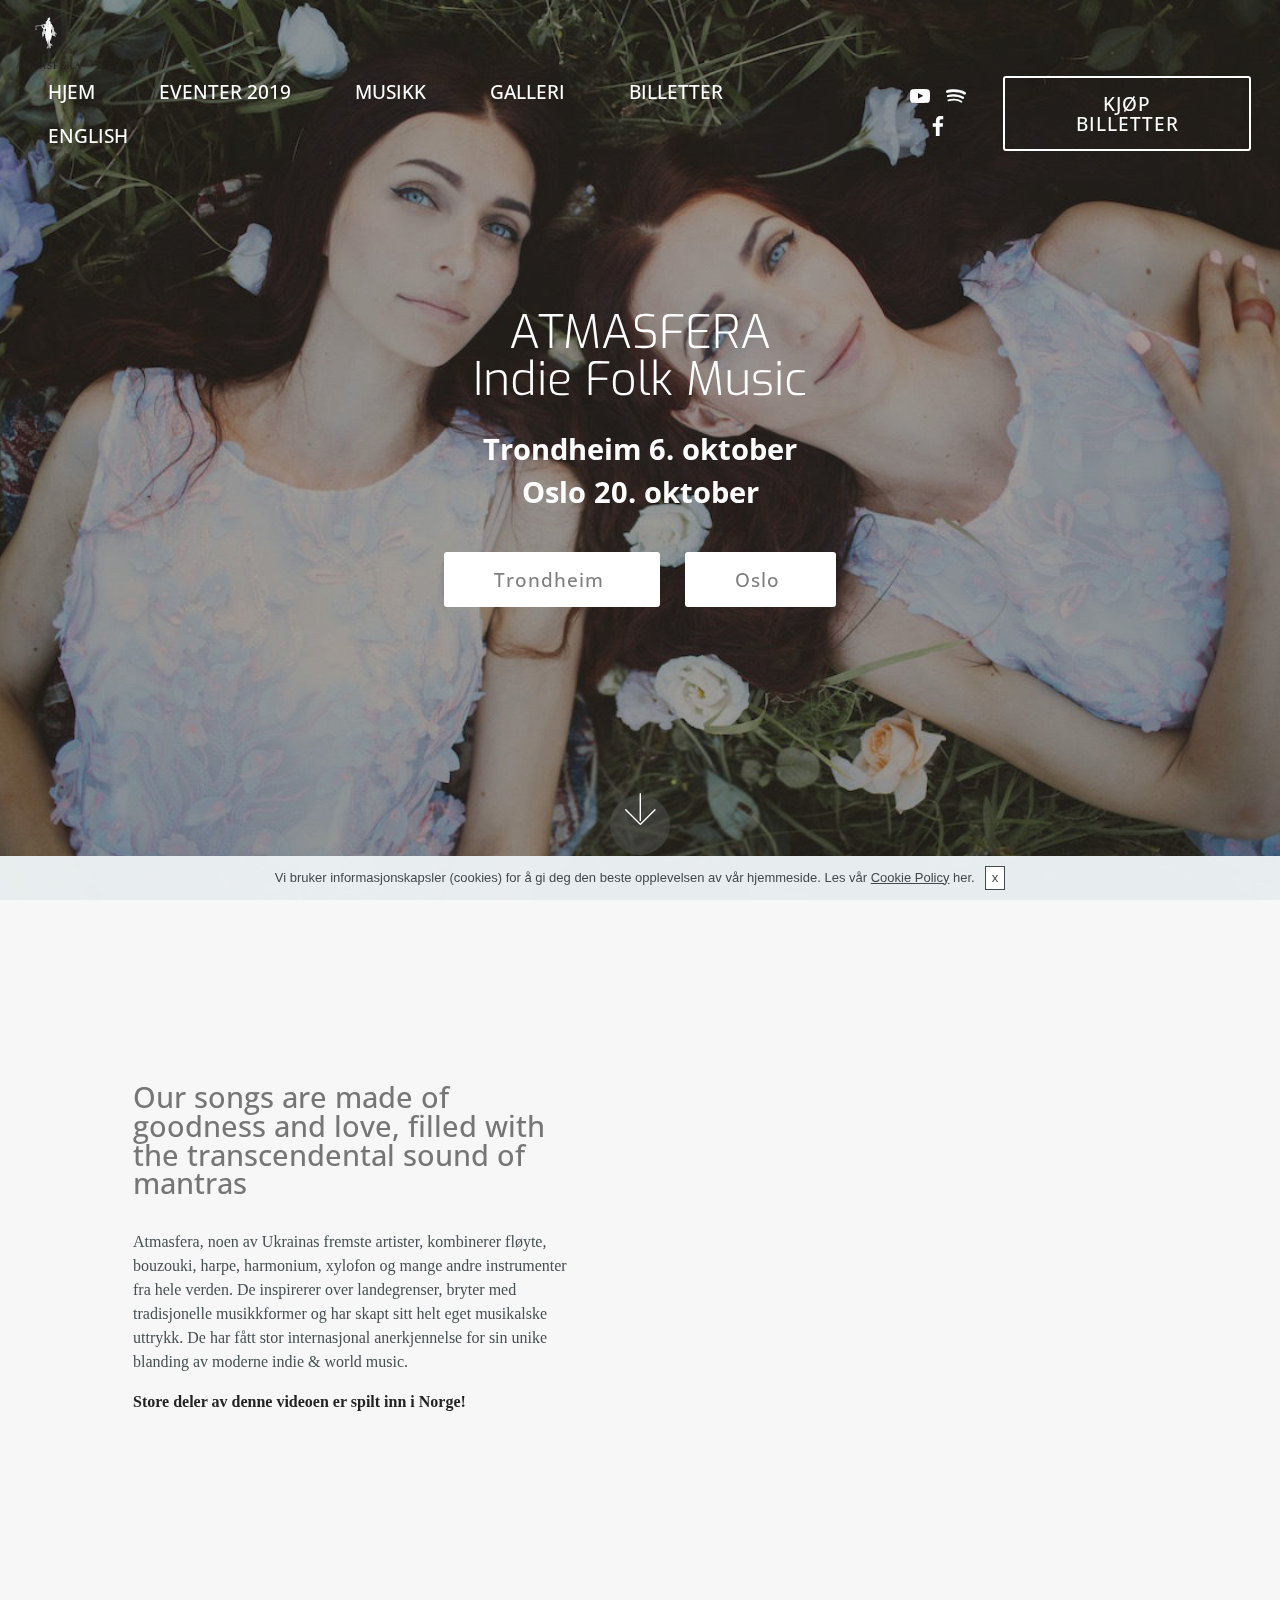
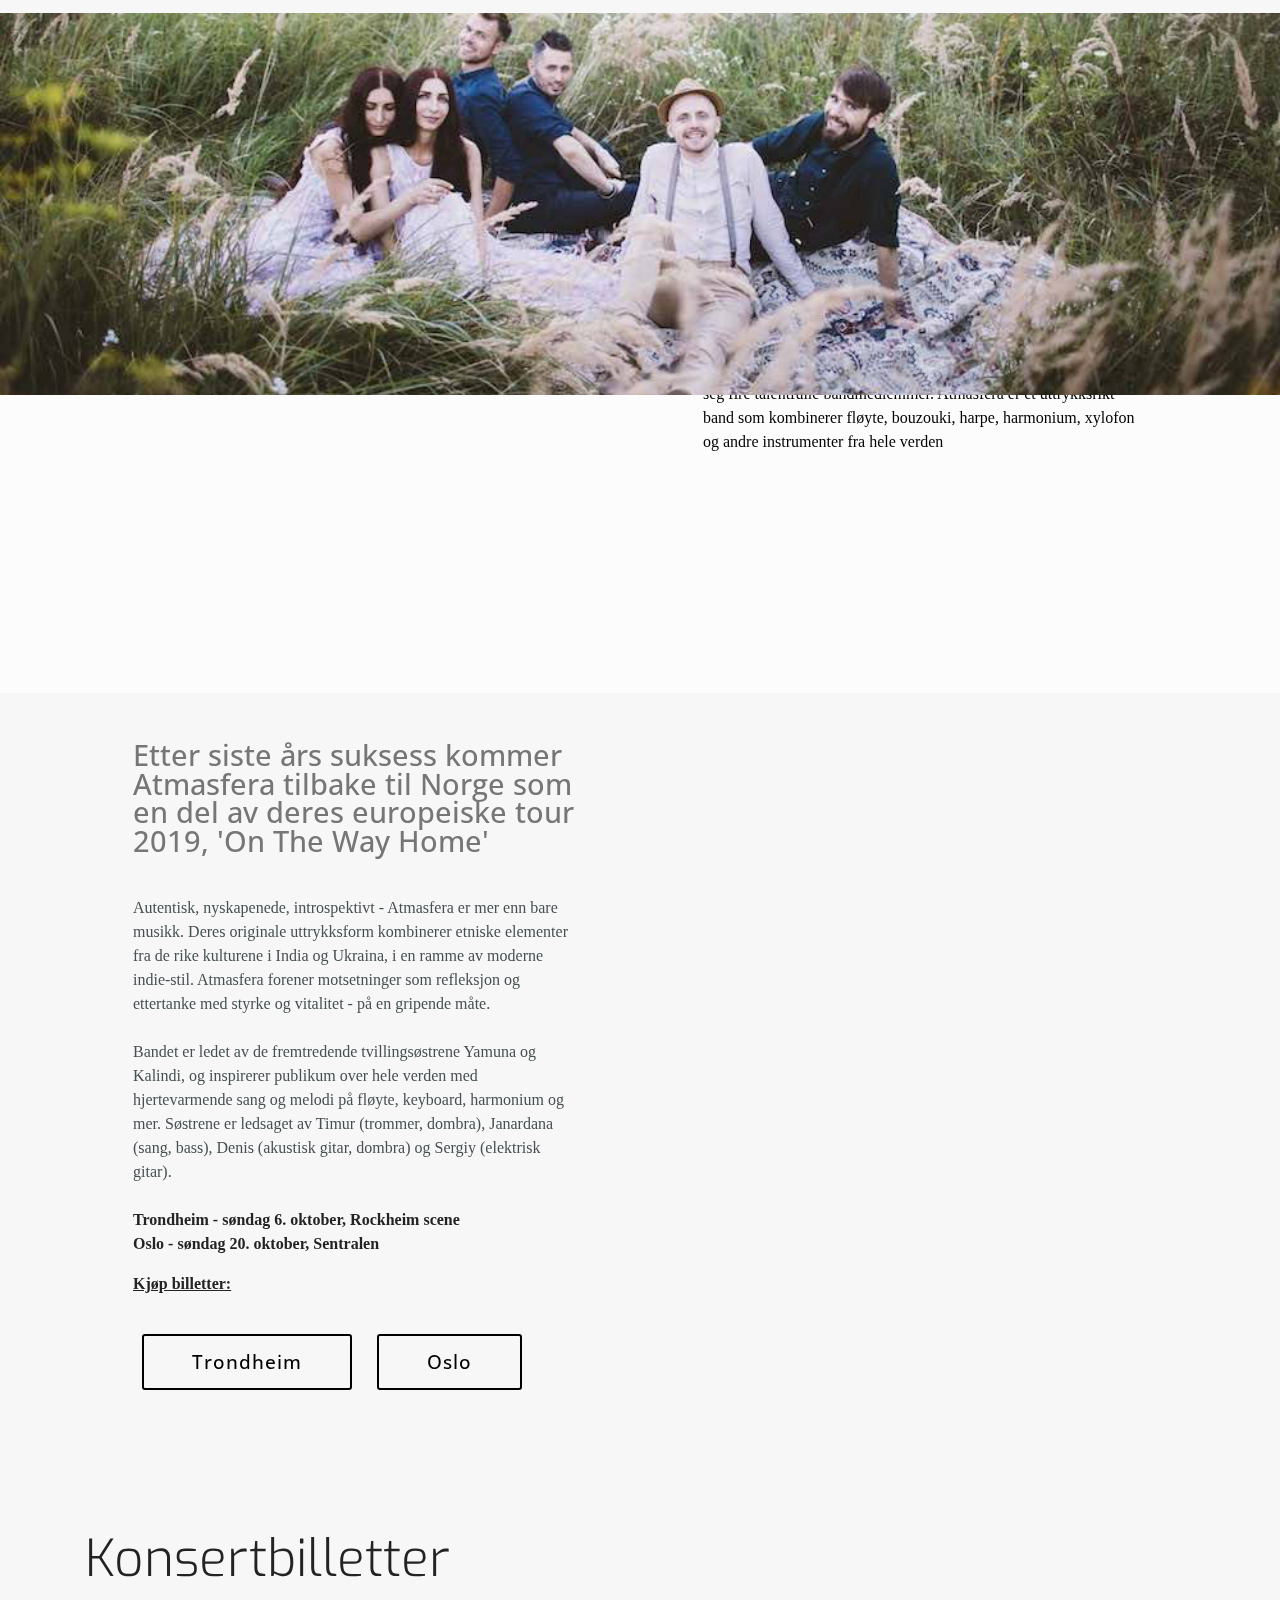
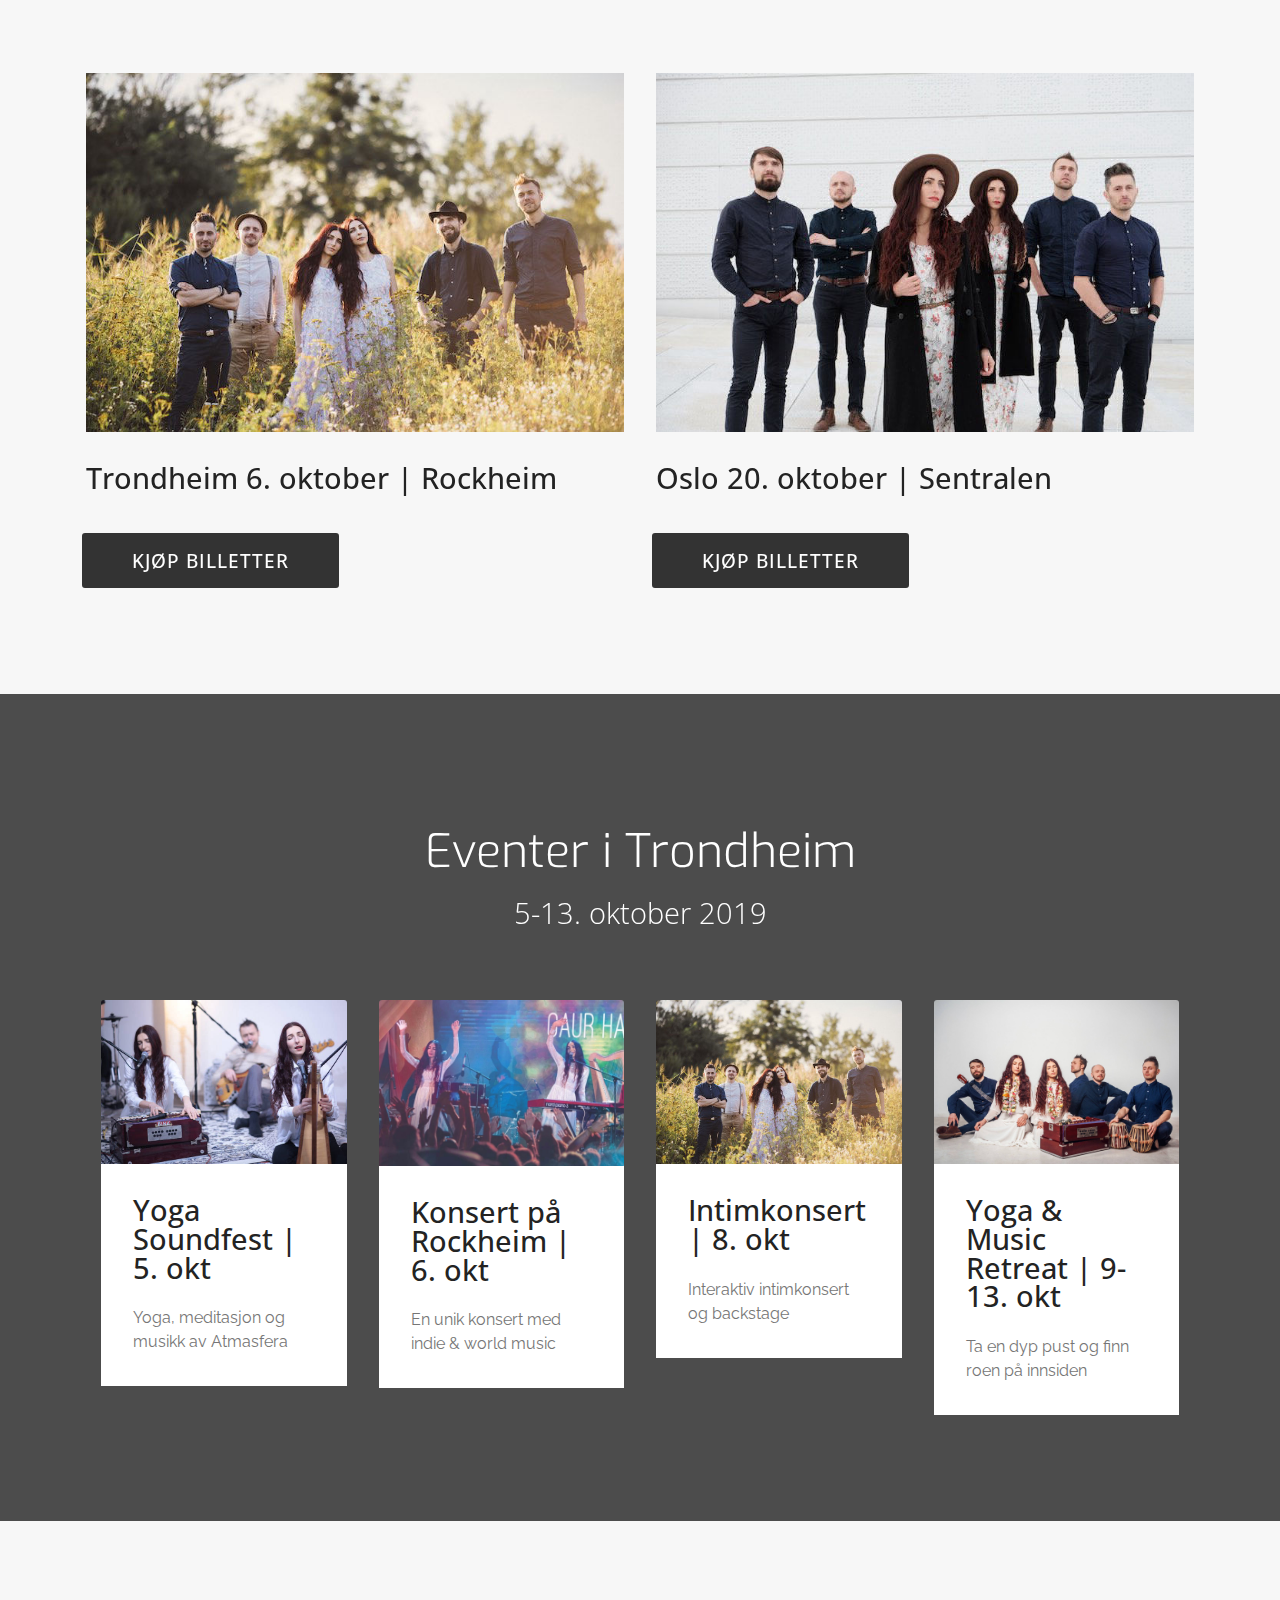
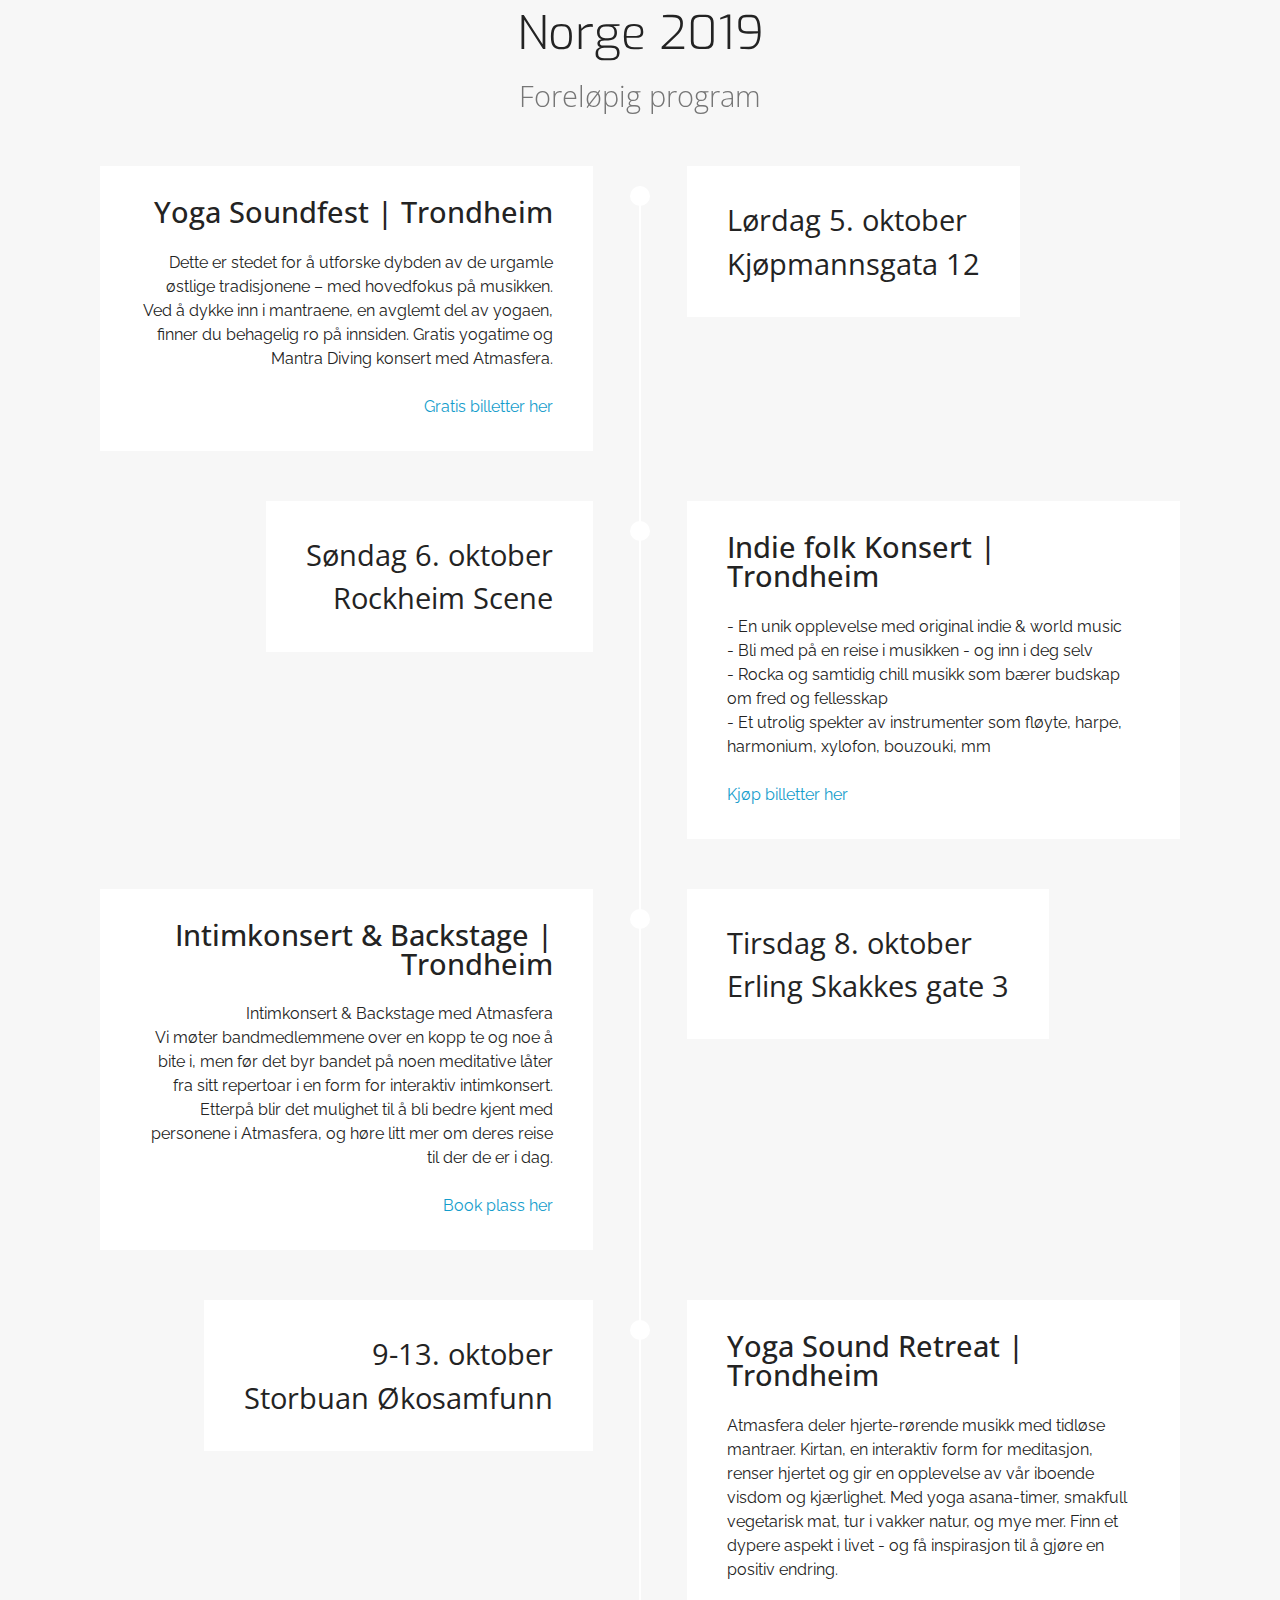
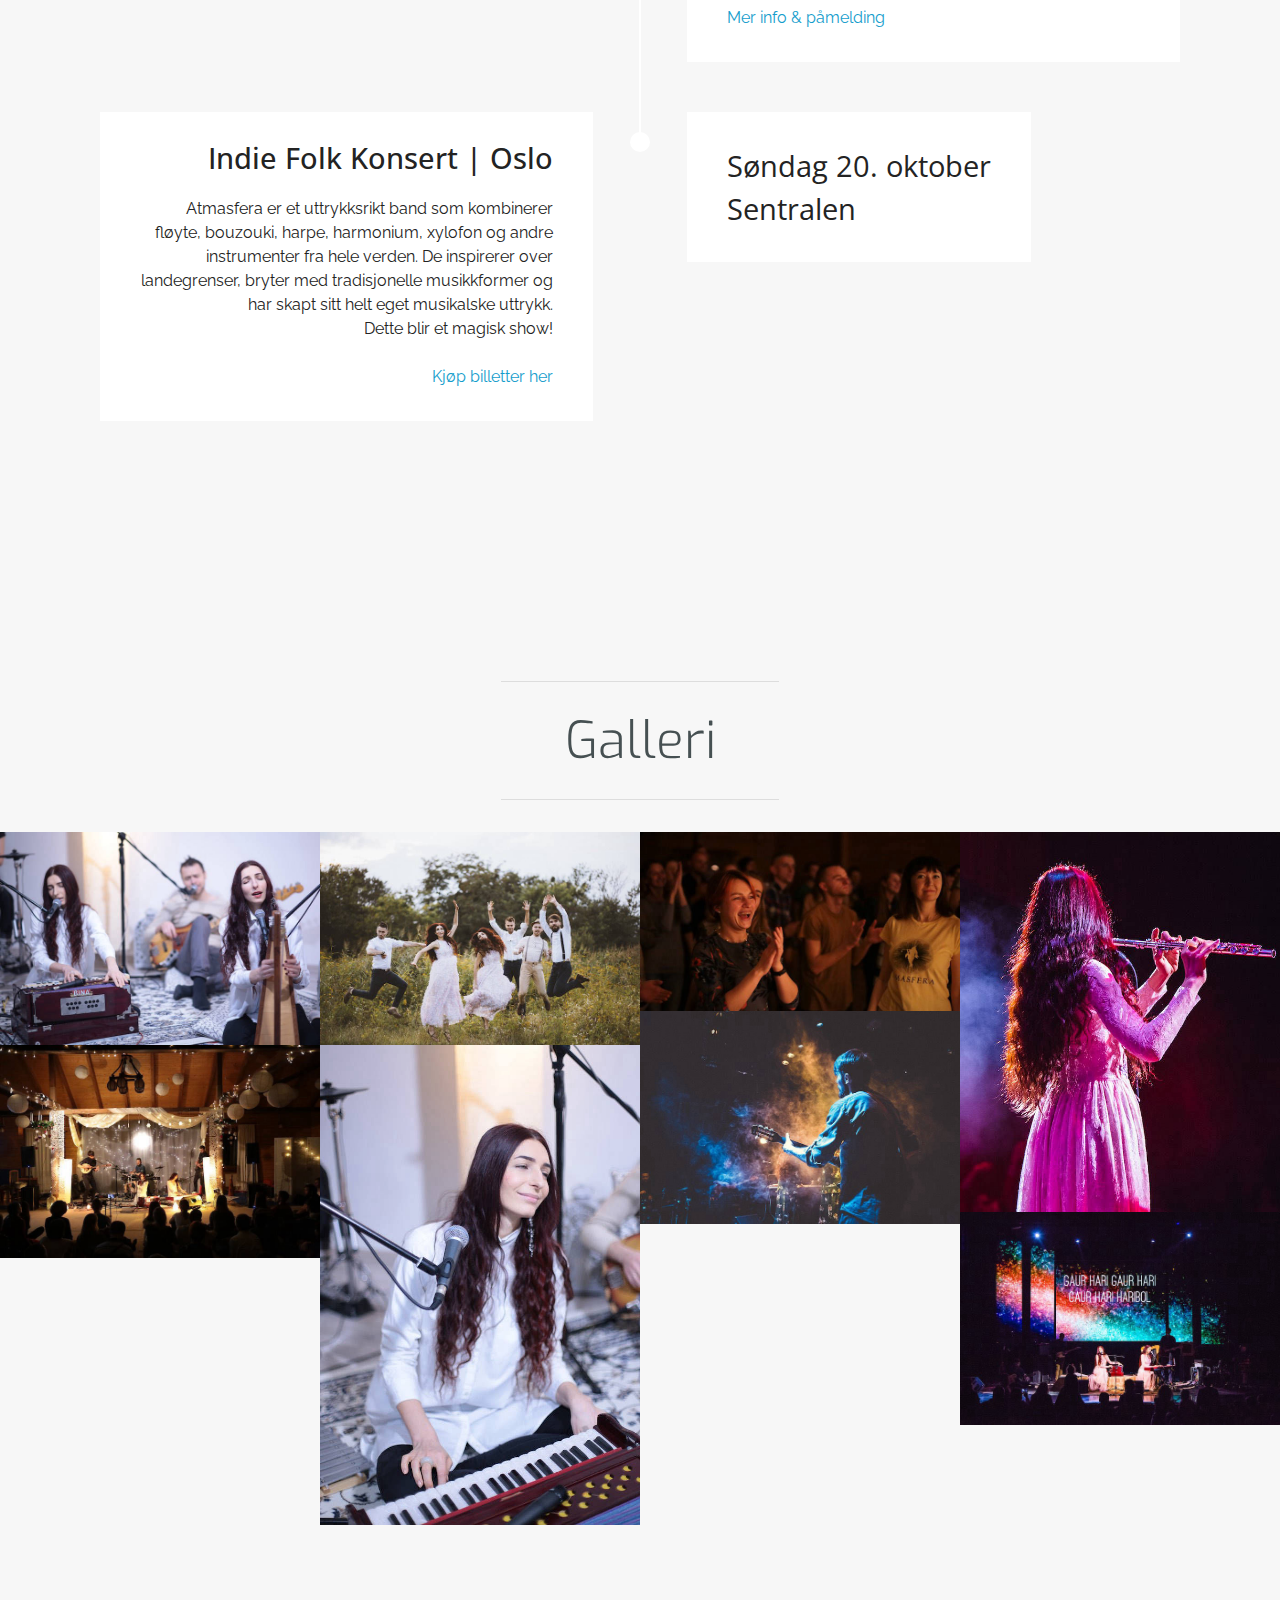
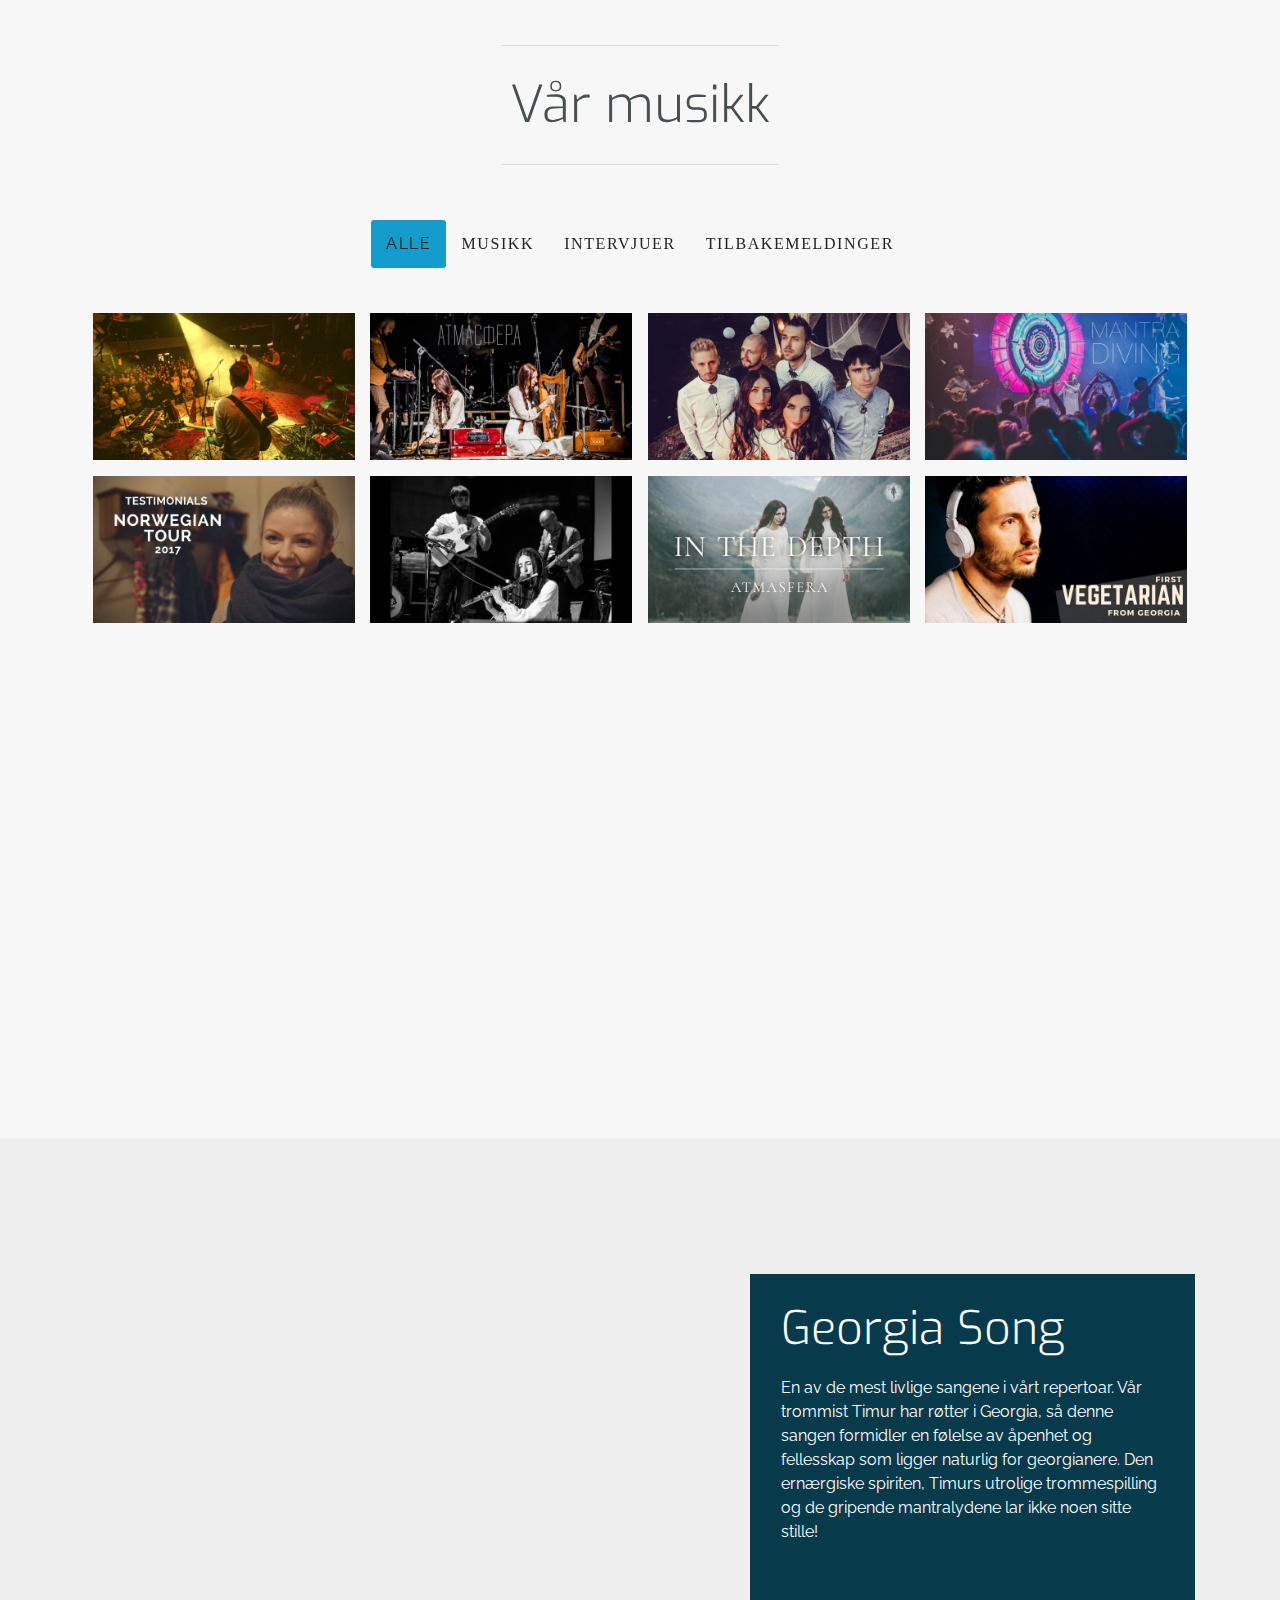
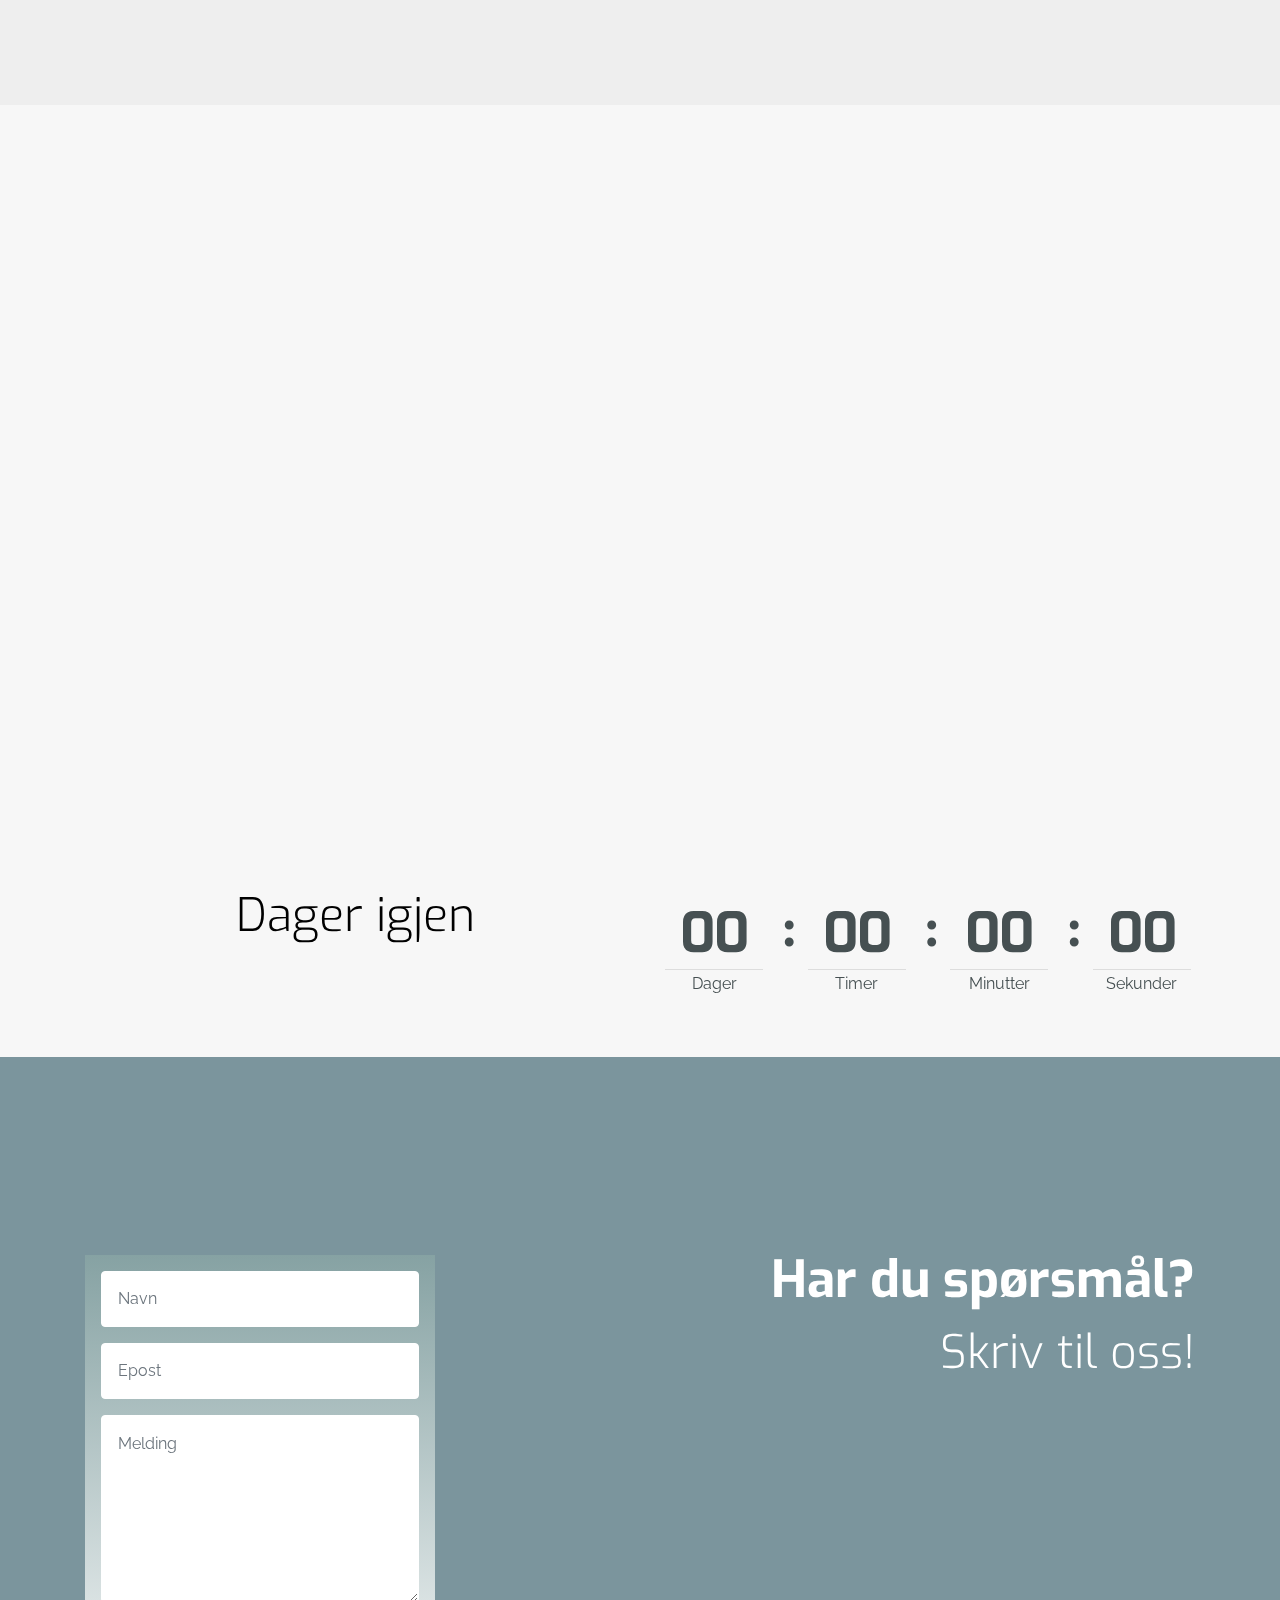
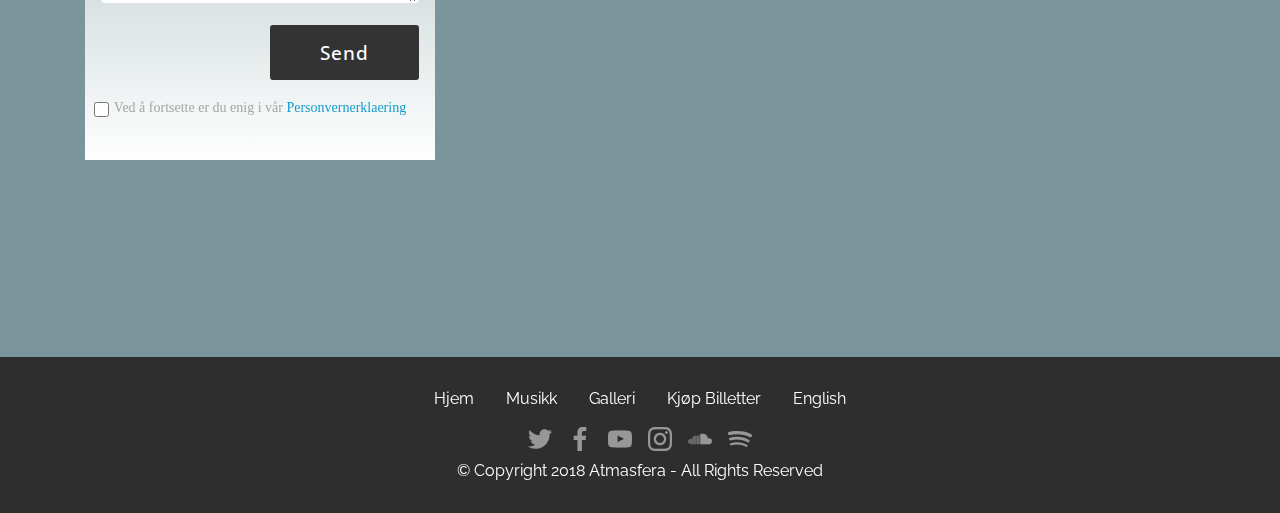
==== commit 18d60992: "create github pages" ====
--- a/index.html
+++ b/index.html
@@ -17,27 +17,27 @@
 <!-- End Facebook Pixel Code --><!DOCTYPE html>
 <html  >
 <head>
-  <!-- Site made with Mobirise Website Builder v4.10.7, https://mobirise.com -->
+  <!-- Site made with Mobirise Website Builder v4.10.15, https://mobirise.com -->
   <meta charset="UTF-8">
   <meta http-equiv="X-UA-Compatible" content="IE=edge">
-  <meta name="generator" content="Mobirise v4.10.7, mobirise.com">
+  <meta name="generator" content="Mobirise v4.10.15, mobirise.com">
   <meta name="viewport" content="width=device-width, initial-scale=1, minimum-scale=1">
   <link rel="shortcut icon" href="assets/images/atmasfera-logo-black-small-112x105.png" type="image/x-icon">
   <meta name="description" content="ATMASFERA er et av Ukrainas mest kjente indieband. De inspirerer over landegrenser, bryter med tradisjonelle musikkformer og skaper sitt helt eget musikalske uttrykk. Atmasfera har fått internasjonal anerkjennelse for sin originale kombinasjon av indie & world music.">
   
   <title>ATMASFERA | Indie folk musikk</title>
   <link rel="stylesheet" href="assets/web/assets/mobirise-icons/mobirise-icons.css">
-  <link rel="stylesheet" href="assets/tether/tether.min.css">
   <link rel="stylesheet" href="assets/bootstrap/css/bootstrap.min.css">
   <link rel="stylesheet" href="assets/bootstrap/css/bootstrap-grid.min.css">
   <link rel="stylesheet" href="assets/bootstrap/css/bootstrap-reboot.min.css">
   <link rel="stylesheet" href="assets/soundcloud-plugin/style.css">
   <link rel="stylesheet" href="assets/gdpr-plugin/gdpr-styles.css">
   <link rel="stylesheet" href="assets/dropdown/css/style.css">
+  <link rel="stylesheet" href="assets/tether/tether.min.css">
   <link rel="stylesheet" href="assets/socicon/css/styles.css">
   <link rel="stylesheet" href="assets/theme/css/style.css">
   <link rel="stylesheet" href="assets/gallery/style.css">
-  <link rel="stylesheet" href="assets/mobirise/css/mbr-additional.css" type="text/css">
+  <link rel="preload" as="style" href="assets/mobirise/css/mbr-additional.css"><link rel="stylesheet" href="assets/mobirise/css/mbr-additional.css" type="text/css">
   
   
   
@@ -123,7 +123,7 @@
     </nav>
 </section>
 
-<section class="engine"><a href="https://mobirise.info/o">portfolio website templates</a></section><section class="cid-rCrtFqEHYK mbr-fullscreen mbr-parallax-background" id="header2-hv">
+<section class="engine"><a href="https://mobirise.info/i">web creation software</a></section><section class="cid-rCrtFqEHYK mbr-fullscreen mbr-parallax-background" id="header2-hv">
 
     
 
@@ -586,7 +586,7 @@
                 <div class="form-container">
                     <div class="media-container-column" data-form-type="formoid">
                         <!---Formbuilder Form--->
-                        <form action="https://mobirise.com/" method="POST" class="mbr-form form-with-styler" data-form-title="Mobirise Form"><input type="hidden" name="email" data-form-email="true" value="EGaHni6rfl8DDQ7buXvYuA3SnWj5QJTHQ9WEu+PjxOw7a8a7ZvyZnuDiJQuwDfbeQyLo1WOBOBJ+dhfl5he7zkk37DLWFSbYlroXwcRWnBQHbyZNa4IK1xLJG+kAOqPx">
+                        <form action="https://mobirise.com/" method="POST" class="mbr-form form-with-styler" data-form-title="Mobirise Form"><input type="hidden" name="email" data-form-email="true" value="qCA/IZvX257dXWxeOXEgN/gWgnEi0ZvH/1exeW8DTER1FLjQwQoV4E0hW2GLRyg9cPygJit3wgiENtTvMhREskruQ7xbh03BN1cI22Szb/645XHnVLtbKCeio96w3w/Q.kEBV9eBdSteWtjQ8oUw6UUbkwKjQXmH9WDf1RB51frzjAKw9jn9fdi/08zzaCQ4yYLQEA4JixK2pniIgdu/mTxahcRnvty2DOKZYbKA+V3iRduluG4pd0bBGjgUjnsk+">
                             <div class="row">
                                 <div hidden="hidden" data-form-alert="" class="alert alert-success col-12">Takk!</div>
                                 <div hidden="hidden" data-form-alert-danger="" class="alert alert-danger col-12">
@@ -681,26 +681,25 @@
 
   <script src="assets/web/assets/jquery/jquery.min.js"></script>
   <script src="assets/popper/popper.min.js"></script>
-  <script src="assets/tether/tether.min.js"></script>
   <script src="assets/bootstrap/js/bootstrap.min.js"></script>
+  <script src="assets/smoothscroll/smooth-scroll.js"></script>
   <script src="assets/cookies-alert-plugin/cookies-alert-core.js"></script>
   <script src="assets/cookies-alert-plugin/cookies-alert-script.js"></script>
   <script src="assets/dropdown/js/nav-dropdown.js"></script>
   <script src="assets/dropdown/js/navbar-dropdown.js"></script>
   <script src="assets/touchswipe/jquery.touch-swipe.min.js"></script>
-  <script src="assets/parallax/jarallax.min.js"></script>
+  <script src="assets/tether/tether.min.js"></script>
   <script src="assets/mbr-popup-btns/mbr-popup-btns.js"></script>
   <script src="assets/masonry/masonry.pkgd.min.js"></script>
   <script src="assets/imagesloaded/imagesloaded.pkgd.min.js"></script>
   <script src="assets/bootstrapcarouselswipe/bootstrap-carousel-swipe.js"></script>
+  <script src="assets/countdown/jquery.countdown.min.js"></script>
   <script src="assets/vimeoplayer/jquery.mb.vimeo_player.js"></script>
-  <script src="assets/countdown/jquery.countdown.min.js"></script>
-  <script src="assets/smoothscroll/smooth-scroll.js"></script>
+  <script src="assets/parallax/jarallax.min.js"></script>
   <script src="assets/theme/js/script.js"></script>
   <script src="assets/slidervideo/script.js"></script>
   <script src="assets/gallery/player.min.js"></script>
   <script src="assets/gallery/script.js"></script>
-  <script src="assets/formoid/formoid.min.js"></script>
   
   
 <input name="cookieData" type="hidden" data-cookie-colorText='#424a4d' data-cookie-colorBg='rgba(234, 239, 241, 0.99)' data-cookie-colorButton='#ffffff' data-cookie-colorLink='#424a4d' data-cookie-underlineLink='true' data-cookie-text="Vi bruker informasjonskapsler (cookies) for å gi deg den beste opplevelsen av vår hjemmeside. Les vår  <a href='https://atmasfera.no/personvern.html'>Cookie Policy</a> her.">
--- a/assets/web/assets/mobirise-icons/mobirise-icons.css
+++ b/assets/web/assets/mobirise-icons/mobirise-icons.css
@@ -7,6 +7,7 @@
     url('mobirise-icons.svg?spat4u#MobiriseIcons') format('svg');
   font-weight: normal;
   font-style: normal;
+  font-display: swap;
 }
 
 [class^="mbri-"], [class*=" mbri-"] {
--- a/assets/socicon/css/styles.css
+++ b/assets/socicon/css/styles.css
@@ -9,7 +9,7 @@
     url("../fonts/socicon.svg#socicon") format("svg");
   font-weight: normal;
   font-style: normal;
-
+  font-display:swap;
 }
 
 [data-icon]:before {
--- a/assets/theme/css/style.css
+++ b/assets/theme/css/style.css
@@ -6,6 +6,11 @@
   background-color: #eeeeee;
 }
 
+body {
+  font-style: normal;
+  line-height: 1.5;
+}
+
 section,
 .container,
 .container-fluid {
@@ -17,8 +22,40 @@
   text-decoration: none;
 }
 
-.article .lead p, .article .lead ul, .article .lead ol, .article .lead pre, .article .lead blockquote {
+.article .lead p,
+.article .lead ul,
+.article .lead ol,
+.article .lead pre,
+.article .lead blockquote {
   margin-bottom: 0;
+}
+
+ul,
+ol,
+pre,
+blockquote {
+  margin-bottom: 2.3125rem;
+}
+
+pre {
+  background: #f4f4f4;
+  padding: 10px 24px;
+  white-space: pre-wrap;
+}
+
+.inactive {
+  -webkit-user-select: none;
+  -moz-user-select: none;
+  -ms-user-select: none;
+  user-select: none;
+  pointer-events: none;
+  -webkit-user-drag: none;
+  user-drag: none;
+}
+
+.mbr-section__comments .row {
+  justify-content: center;
+  -webkit-justify-content: center;
 }
 
 a {
@@ -39,15 +76,29 @@
   color: #232323;
 }
 
-h1, h2, h3, h4, h5, h6,
-.h1, .h2, .h3, .h4, .h5, .h6,
-.display-1, .display-2, .display-3, .display-4 {
+h1,
+h2,
+h3,
+h4,
+h5,
+h6,
+.h1,
+.h2,
+.h3,
+.h4,
+.h5,
+.h6,
+.display-1,
+.display-2,
+.display-3,
+.display-4 {
   line-height: 1;
   word-break: break-word;
   word-wrap: break-word;
 }
 
-b, strong {
+b,
+strong {
   font-weight: bold;
 }
 
@@ -63,7 +114,7 @@
   transition-property: background-color, color;
 }
 
-textarea[type="hidden"] {
+textarea[type='hidden'] {
   display: none;
 }
 
@@ -125,7 +176,11 @@
 }
 
 @media (max-width: 767px) {
-  .align-left, .align-center, .align-right, .mbr-section-btn, .mbr-section-title {
+  .align-left,
+  .align-center,
+  .align-right,
+  .mbr-section-btn,
+  .mbr-section-title {
     text-align: center;
   }
 }
@@ -227,7 +282,8 @@
   transition: width 0.1s;
 }
 
-.mbr-figure img, .mbr-figure iframe {
+.mbr-figure img,
+.mbr-figure iframe {
   display: block;
   width: 100%;
 }
@@ -263,7 +319,8 @@
   max-width: 100%;
 }
 
-.mbr-figure img, .card-img img {
+.mbr-figure img,
+.card-img img {
   width: 100%;
 }
 
@@ -280,9 +337,54 @@
 }
 
 /*! Buttons */
+.btn {
+  font-weight: 500;
+  border-width: 2px;
+  font-style: normal;
+  letter-spacing: 1px;
+  margin: .4rem .8rem;
+  white-space: normal;
+  -webkit-transition: all .3s ease-in-out;
+  -moz-transition: all .3s ease-in-out;
+  transition: all .3s ease-in-out;
+  display: inline-flex;
+  align-items: center;
+  justify-content: center;
+  word-break: break-word;
+  -webkit-align-items: center;
+  -webkit-justify-content: center;
+  display: -webkit-inline-flex;
+}
+
+.btn-sm {
+  font-weight: 500;
+  letter-spacing: 1px;
+  -webkit-transition: all .3s ease-in-out;
+  -moz-transition: all .3s ease-in-out;
+  transition: all .3s ease-in-out;
+}
+
+.btn-md {
+  font-weight: 500;
+  letter-spacing: 1px;
+  margin: .4rem .8rem !important;
+  -webkit-transition: all .3s ease-in-out;
+  -moz-transition: all .3s ease-in-out;
+  transition: all .3s ease-in-out;
+}
+
+.btn-lg {
+  font-weight: 500;
+  letter-spacing: 1px;
+  margin: .4rem .8rem !important;
+  -webkit-transition: all .3s ease-in-out;
+  -moz-transition: all .3s ease-in-out;
+  transition: all .3s ease-in-out;
+}
+
 .mbr-section-btn {
-  margin-left: -.25rem;
-  margin-right: -.25rem;
+  margin-left: -0.25rem;
+  margin-right: -0.25rem;
   font-size: 0;
 }
 
@@ -291,13 +393,23 @@
   margin-right: 0rem;
 }
 
+.btn-form {
+  border-radius: 0;
+}
+
+.btn-form:hover {
+  cursor: pointer;
+}
+
 /*! Btn icon margin */
-.btn .mbr-iconfont, .btn.btn-sm .mbr-iconfont {
+.btn .mbr-iconfont,
+.btn.btn-sm .mbr-iconfont {
   cursor: pointer;
   margin-right: 0.5rem;
 }
 
-.btn.btn-md .mbr-iconfont, .btn.btn-md .mbr-iconfont {
+.btn.btn-md .mbr-iconfont,
+.btn.btn-md .mbr-iconfont {
   margin-right: 0.8rem;
 }
 
@@ -313,7 +425,7 @@
   font-weight: 700;
 }
 
-[type="submit"] {
+[type='submit'] {
   -webkit-appearance: none;
 }
 
@@ -346,7 +458,76 @@
   height: 100%;
 }
 
+.mbr-overlay {
+  background-color: #000;
+  bottom: 0;
+  left: 0;
+  opacity: .5;
+  position: absolute;
+  right: 0;
+  top: 0;
+  z-index: 0;
+  pointer-events: none;
+}
+
 /* Form */
+blockquote {
+  font-style: italic;
+  padding: 10px 0 10px 20px;
+  font-size: 1.09rem;
+  position: relative;
+  border-width: 3px;
+}
+
+.form-control {
+  background-color: #f5f5f5;
+  box-shadow: none;
+  color: #565656;
+  line-height: 1.43;
+  min-height: 3.5em;
+  padding: 1.07em .5em;
+}
+
+.form-control, .form-control:focus {
+  border: 1px solid #e8e8e8;
+}
+
+.form-active .form-control:invalid {
+  border-color: red;
+}
+
+.form-control-label {
+  position: relative;
+  cursor: pointer;
+  margin-bottom: .357em;
+  padding: 0;
+}
+
+.alert {
+  color: #ffffff;
+  border-radius: 0;
+  border: 0;
+  font-size: .875rem;
+  line-height: 1.5;
+  margin-bottom: 1.875rem;
+  padding: 1.25rem;
+  position: relative;
+}
+
+.alert.alert-form::after {
+  background-color: inherit;
+  bottom: -7px;
+  content: "";
+  display: block;
+  height: 14px;
+  left: 50%;
+  margin-left: -7px;
+  position: absolute;
+  transform: rotate(45deg);
+  width: 14px;
+  -webkit-transform: rotate(45deg);
+}
+
 .form-asterisk {
   font-family: initial;
   position: absolute;
@@ -355,6 +536,30 @@
 }
 
 /*! Scroll to top arrow */
+#scrollToTop a i:before {
+  content: '';
+  position: absolute;
+  height: 40%;
+  top: 25%;
+  background: #fff;
+  width: 2px;
+  left: calc(50% - 1px);
+}
+
+#scrollToTop a i:after {
+  content: '';
+  position: absolute;
+  display: block;
+  border-top: 2px solid #fff;
+  border-right: 2px solid #fff;
+  width: 40%;
+  height: 40%;
+  left: 30%;
+  bottom: 30%;
+  transform: rotate(135deg);
+  -webkit-transform: rotate(135deg);
+}
+
 .mbr-arrow-up {
   bottom: 25px;
   right: 90px;
@@ -377,7 +582,7 @@
   outline-style: none !important;
   position: relative;
   text-decoration: none;
-  transition: all .3s ease-in-out;
+  transition: all 0.3s ease-in-out;
   cursor: pointer;
   text-align: center;
 }
@@ -396,7 +601,7 @@
 }
 
 .mbr-arrow-up-icon::before {
-  content: "\203a";
+  content: '\203a';
   display: inline-block;
   font-family: serif;
   font-size: 32px;
@@ -561,6 +766,21 @@
   }
 }
 
+/* Others*/
+.note-check a[data-value=Rubik] {
+  font-style: normal;
+}
+
+.mbr-arrow a {
+  color: #ffffff;
+}
+
+@media (max-width: 767px) {
+  .mbr-arrow {
+    display: none;
+  }
+}
+
 .navbar {
   display: -webkit-flex;
   -webkit-flex-wrap: wrap;
@@ -575,7 +795,7 @@
 }
 
 .nav-dropdown .link {
-  padding: .667em 1.667em !important;
+  padding: 0.667em 1.667em !important;
   margin: 0 !important;
 }
 
@@ -623,7 +843,7 @@
 }
 
 .jq-selectbox__select {
-  padding: 1.07em .5em;
+  padding: 1.07em 0.5em;
   position: absolute;
   top: 0;
   left: 0;
@@ -642,22 +862,21 @@
 }
 
 .jq-selectbox li {
-  padding: 1.07em .5em;
-}
-
-input[type="range"] {
+  padding: 1.07em 0.5em;
+}
+
+input[type='range'] {
   padding-left: 0 !important;
   padding-right: 0 !important;
 }
 
-.modal-dialog, .modal-content {
+.modal-dialog,
+.modal-content {
   height: 100%;
 }
 
 .modal-dialog .carousel-inner {
   height: 100%;
-  height: -webkit-fill-available;
-  height: fill-available;
 }
 
 .carousel-item {
@@ -666,6 +885,388 @@
 
 .carousel-item img {
   margin: auto;
+}
+
+.navbar-toggler {
+  -webkit-align-self: flex-start;
+  -ms-flex-item-align: start;
+  align-self: flex-start;
+  padding: 0.25rem 0.75rem;
+  font-size: 1.25rem;
+  line-height: 1;
+  background: transparent;
+  border: 1px solid transparent;
+  -webkit-border-radius: 0.25rem;
+  border-radius: 0.25rem;
+}
+
+.navbar-toggler:focus,
+.navbar-toggler:hover {
+  text-decoration: none;
+}
+
+.navbar-toggler-icon {
+  display: inline-block;
+  width: 1.5em;
+  height: 1.5em;
+  vertical-align: middle;
+  content: '';
+  background: no-repeat center center;
+  -webkit-background-size: 100% 100%;
+  -o-background-size: 100% 100%;
+  background-size: 100% 100%;
+}
+
+.navbar-toggler-left {
+  position: absolute;
+  left: 1rem;
+}
+
+.navbar-toggler-right {
+  position: absolute;
+  right: 1rem;
+}
+
+@media (max-width: 575px) {
+  .navbar-toggleable .navbar-nav .dropdown-menu {
+    position: static;
+    float: none;
+  }
+  .navbar-toggleable > .container {
+    padding-right: 0;
+    padding-left: 0;
+  }
+}
+
+@media (min-width: 576px) {
+  .navbar-toggleable {
+    -webkit-box-orient: horizontal;
+    -webkit-box-direction: normal;
+    -webkit-flex-direction: row;
+    -ms-flex-direction: row;
+    flex-direction: row;
+    -webkit-flex-wrap: nowrap;
+    -ms-flex-wrap: nowrap;
+    flex-wrap: nowrap;
+    -webkit-box-align: center;
+    -webkit-align-items: center;
+    -ms-flex-align: center;
+    align-items: center;
+  }
+  .navbar-toggleable .navbar-nav {
+    -webkit-box-orient: horizontal;
+    -webkit-box-direction: normal;
+    -webkit-flex-direction: row;
+    -ms-flex-direction: row;
+    flex-direction: row;
+  }
+  .navbar-toggleable .navbar-nav .nav-link {
+    padding-right: 0.5rem;
+    padding-left: 0.5rem;
+  }
+  .navbar-toggleable > .container {
+    display: -webkit-box;
+    display: -webkit-flex;
+    display: -ms-flexbox;
+    display: flex;
+    -webkit-flex-wrap: nowrap;
+    -ms-flex-wrap: nowrap;
+    flex-wrap: nowrap;
+    -webkit-box-align: center;
+    -webkit-align-items: center;
+    -ms-flex-align: center;
+    align-items: center;
+  }
+  .navbar-toggleable .navbar-collapse {
+    display: -webkit-box !important;
+    display: -webkit-flex !important;
+    display: -ms-flexbox !important;
+    display: flex !important;
+    width: 100%;
+  }
+  .navbar-toggleable .navbar-toggler {
+    display: none;
+  }
+}
+
+@media (max-width: 767px) {
+  .navbar-toggleable-sm .navbar-nav .dropdown-menu {
+    position: static;
+    float: none;
+  }
+  .navbar-toggleable-sm > .container {
+    padding-right: 0;
+    padding-left: 0;
+  }
+}
+
+@media (min-width: 768px) {
+  .navbar-toggleable-sm {
+    -webkit-box-orient: horizontal;
+    -webkit-box-direction: normal;
+    -webkit-flex-direction: row;
+    -ms-flex-direction: row;
+    flex-direction: row;
+    -webkit-flex-wrap: nowrap;
+    -ms-flex-wrap: nowrap;
+    flex-wrap: nowrap;
+    -webkit-box-align: center;
+    -webkit-align-items: center;
+    -ms-flex-align: center;
+    align-items: center;
+  }
+  .navbar-toggleable-sm .navbar-nav {
+    -webkit-box-orient: horizontal;
+    -webkit-box-direction: normal;
+    -webkit-flex-direction: row;
+    -ms-flex-direction: row;
+    flex-direction: row;
+  }
+  .navbar-toggleable-sm .navbar-nav .nav-link {
+    padding-right: 0.5rem;
+    padding-left: 0.5rem;
+  }
+  .navbar-toggleable-sm > .container {
+    display: -webkit-box;
+    display: -webkit-flex;
+    display: -ms-flexbox;
+    display: flex;
+    -webkit-flex-wrap: nowrap;
+    -ms-flex-wrap: nowrap;
+    flex-wrap: nowrap;
+    -webkit-box-align: center;
+    -webkit-align-items: center;
+    -ms-flex-align: center;
+    align-items: center;
+  }
+  .navbar-toggleable-sm .navbar-collapse {
+    display: none;
+    width: 100%;
+  }
+  .navbar-toggleable-sm .navbar-toggler {
+    display: none;
+  }
+}
+
+@media (max-width: 1023px) {
+  .navbar-toggleable-md .navbar-nav .dropdown-menu {
+    position: static;
+    float: none;
+  }
+  .navbar-toggleable-md > .container {
+    padding-right: 0;
+    padding-left: 0;
+  }
+}
+
+@media (min-width: 1024px) {
+  .navbar-toggleable-md {
+    -webkit-box-orient: horizontal;
+    -webkit-box-direction: normal;
+    -webkit-flex-direction: row;
+    -ms-flex-direction: row;
+    flex-direction: row;
+    -webkit-flex-wrap: nowrap;
+    -ms-flex-wrap: nowrap;
+    flex-wrap: nowrap;
+    -webkit-box-align: center;
+    -webkit-align-items: center;
+    -ms-flex-align: center;
+    align-items: center;
+  }
+  .navbar-toggleable-md .navbar-nav {
+    -webkit-box-orient: horizontal;
+    -webkit-box-direction: normal;
+    -webkit-flex-direction: row;
+    -ms-flex-direction: row;
+    flex-direction: row;
+  }
+  .navbar-toggleable-md .navbar-nav .nav-link {
+    padding-right: 0.5rem;
+    padding-left: 0.5rem;
+  }
+  .navbar-toggleable-md > .container {
+    display: -webkit-box;
+    display: -webkit-flex;
+    display: -ms-flexbox;
+    display: flex;
+    -webkit-flex-wrap: nowrap;
+    -ms-flex-wrap: nowrap;
+    flex-wrap: nowrap;
+    -webkit-box-align: center;
+    -webkit-align-items: center;
+    -ms-flex-align: center;
+    align-items: center;
+  }
+  .navbar-toggleable-md .navbar-collapse {
+    display: -webkit-box !important;
+    display: -webkit-flex !important;
+    display: -ms-flexbox !important;
+    display: flex !important;
+    width: 100%;
+  }
+  .navbar-toggleable-md .navbar-toggler {
+    display: none;
+  }
+}
+
+@media (max-width: 1199px) {
+  .navbar-toggleable-lg .navbar-nav .dropdown-menu {
+    position: static;
+    float: none;
+  }
+  .navbar-toggleable-lg > .container {
+    padding-right: 0;
+    padding-left: 0;
+  }
+}
+
+@media (min-width: 1200px) {
+  .navbar-toggleable-lg {
+    -webkit-box-orient: horizontal;
+    -webkit-box-direction: normal;
+    -webkit-flex-direction: row;
+    -ms-flex-direction: row;
+    flex-direction: row;
+    -webkit-flex-wrap: nowrap;
+    -ms-flex-wrap: nowrap;
+    flex-wrap: nowrap;
+    -webkit-box-align: center;
+    -webkit-align-items: center;
+    -ms-flex-align: center;
+    align-items: center;
+  }
+  .navbar-toggleable-lg .navbar-nav {
+    -webkit-box-orient: horizontal;
+    -webkit-box-direction: normal;
+    -webkit-flex-direction: row;
+    -ms-flex-direction: row;
+    flex-direction: row;
+  }
+  .navbar-toggleable-lg .navbar-nav .nav-link {
+    padding-right: 0.5rem;
+    padding-left: 0.5rem;
+  }
+  .navbar-toggleable-lg > .container {
+    display: -webkit-box;
+    display: -webkit-flex;
+    display: -ms-flexbox;
+    display: flex;
+    -webkit-flex-wrap: nowrap;
+    -ms-flex-wrap: nowrap;
+    flex-wrap: nowrap;
+    -webkit-box-align: center;
+    -webkit-align-items: center;
+    -ms-flex-align: center;
+    align-items: center;
+  }
+  .navbar-toggleable-lg .navbar-collapse {
+    display: -webkit-box !important;
+    display: -webkit-flex !important;
+    display: -ms-flexbox !important;
+    display: flex !important;
+    width: 100%;
+  }
+  .navbar-toggleable-lg .navbar-toggler {
+    display: none;
+  }
+}
+
+.navbar-toggleable-xl {
+  -webkit-box-orient: horizontal;
+  -webkit-box-direction: normal;
+  -webkit-flex-direction: row;
+  -ms-flex-direction: row;
+  flex-direction: row;
+  -webkit-flex-wrap: nowrap;
+  -ms-flex-wrap: nowrap;
+  flex-wrap: nowrap;
+  -webkit-box-align: center;
+  -webkit-align-items: center;
+  -ms-flex-align: center;
+  align-items: center;
+}
+
+.navbar-toggleable-xl .navbar-nav .dropdown-menu {
+  position: static;
+  float: none;
+}
+
+.navbar-toggleable-xl > .container {
+  padding-right: 0;
+  padding-left: 0;
+}
+
+.navbar-toggleable-xl .navbar-nav {
+  -webkit-box-orient: horizontal;
+  -webkit-box-direction: normal;
+  -webkit-flex-direction: row;
+  -ms-flex-direction: row;
+  flex-direction: row;
+}
+
+.navbar-toggleable-xl .navbar-nav .nav-link {
+  padding-right: 0.5rem;
+  padding-left: 0.5rem;
+}
+
+.navbar-toggleable-xl > .container {
+  display: -webkit-box;
+  display: -webkit-flex;
+  display: -ms-flexbox;
+  display: flex;
+  -webkit-flex-wrap: nowrap;
+  -ms-flex-wrap: nowrap;
+  flex-wrap: nowrap;
+  -webkit-box-align: center;
+  -webkit-align-items: center;
+  -ms-flex-align: center;
+  align-items: center;
+}
+
+.navbar-toggleable-xl .navbar-collapse {
+  display: -webkit-box !important;
+  display: -webkit-flex !important;
+  display: -ms-flexbox !important;
+  display: flex !important;
+  width: 100%;
+}
+
+.navbar-toggleable-xl .navbar-toggler {
+  display: none;
+}
+
+.card-img {
+  width: auto;
+}
+
+.menu .navbar.collapsed:not(.beta-menu) {
+  flex-direction: column;
+  -webkit-flex-direction: column;
+}
+
+.carousel-item.active,
+.carousel-item-next,
+.carousel-item-prev {
+  display: -webkit-box;
+  display: -webkit-flex;
+  display: -ms-flexbox;
+  display: flex;
+}
+
+.note-air-layout .dropup .dropdown-menu,
+.note-air-layout .navbar-fixed-bottom .dropdown .dropdown-menu {
+  bottom: initial !important;
+}
+
+html,
+body {
+  height: auto;
+  min-height: 100vh;
+}
+
+.dropup .dropdown-toggle::after {
+  display: none;
 }
 .engine {
 	position: absolute;
--- a/assets/mobirise/css/mbr-additional.css
+++ b/assets/mobirise/css/mbr-additional.css
@@ -1,29 +1,18 @@
-@import url(https://fonts.googleapis.com/css?family=Exo:100,100i,200,200i,300,300i,400,400i,500,500i,600,600i,700,700i,800,800i,900,900i);
-@import url(https://fonts.googleapis.com/css?family=Open+Sans+Condensed:300,300i,700);
-@import url(https://fonts.googleapis.com/css?family=Raleway:100,100i,200,200i,300,300i,400,400i,500,500i,600,600i,700,700i,800,800i,900,900i);
+@import url(https://fonts.googleapis.com/css?family=Exo:100,100i,200,200i,300,300i,400,400i,500,500i,600,600i,700,700i,800,800i,900,900i&display=swap);
+@import url(https://fonts.googleapis.com/css?family=Open+Sans+Condensed:300,300i,700&display=swap);
+@import url(https://fonts.googleapis.com/css?family=Raleway:100,100i,200,200i,300,300i,400,400i,500,500i,600,600i,700,700i,800,800i,900,900i&display=swap);
 
 
 
 
 
 body {
-  font-style: normal;
-  line-height: 1.5;
-}
-.mbr-section-title {
-  font-style: normal;
-  line-height: 1.2;
-}
-.mbr-section-subtitle {
-  line-height: 1.3;
-}
-.mbr-text {
-  font-style: normal;
-  line-height: 1.6;
+  font-family: Rubik;
 }
 .display-1 {
   font-family: 'Exo', sans-serif;
   font-size: 3.2rem;
+  font-display: swap;
 }
 .display-1 > .mbr-iconfont {
   font-size: 5.12rem;
@@ -31,6 +20,7 @@
 .display-2 {
   font-family: 'Exo', sans-serif;
   font-size: 2.9rem;
+  font-display: swap;
 }
 .display-2 > .mbr-iconfont {
   font-size: 4.64rem;
@@ -38,6 +28,7 @@
 .display-4 {
   font-family: 'Open Sans Condensed', sans-serif;
   font-size: 1.2rem;
+  font-display: swap;
 }
 .display-4 > .mbr-iconfont {
   font-size: 1.92rem;
@@ -45,6 +36,7 @@
 .display-5 {
   font-family: 'Open Sans Condensed', sans-serif;
   font-size: 1.8rem;
+  font-display: swap;
 }
 .display-5 > .mbr-iconfont {
   font-size: 2.88rem;
@@ -52,6 +44,7 @@
 .display-7 {
   font-family: 'Raleway', sans-serif;
   font-size: 1rem;
+  font-display: swap;
 }
 .display-7 > .mbr-iconfont {
   font-size: 1.6rem;
@@ -85,51 +78,18 @@
 }
 /* Buttons */
 .btn {
-  font-weight: 500;
-  border-width: 2px;
-  font-style: normal;
-  letter-spacing: 1px;
-  margin: .4rem .8rem;
-  white-space: normal;
-  -webkit-transition: all 0.3s ease-in-out;
-  -moz-transition: all 0.3s ease-in-out;
-  transition: all 0.3s ease-in-out;
-  display: inline-flex;
-  align-items: center;
-  justify-content: center;
-  word-break: break-word;
-  -webkit-align-items: center;
-  -webkit-justify-content: center;
-  display: -webkit-inline-flex;
   padding: 1rem 3rem;
   border-radius: 3px;
 }
 .btn-sm {
-  font-weight: 500;
-  letter-spacing: 1px;
-  -webkit-transition: all 0.3s ease-in-out;
-  -moz-transition: all 0.3s ease-in-out;
-  transition: all 0.3s ease-in-out;
   padding: 0.6rem 1.5rem;
   border-radius: 3px;
 }
 .btn-md {
-  font-weight: 500;
-  letter-spacing: 1px;
-  margin: .4rem .8rem !important;
-  -webkit-transition: all 0.3s ease-in-out;
-  -moz-transition: all 0.3s ease-in-out;
-  transition: all 0.3s ease-in-out;
   padding: 1rem 3rem;
   border-radius: 3px;
 }
 .btn-lg {
-  font-weight: 500;
-  letter-spacing: 1px;
-  margin: .4rem .8rem !important;
-  -webkit-transition: all 0.3s ease-in-out;
-  -moz-transition: all 0.3s ease-in-out;
-  transition: all 0.3s ease-in-out;
   padding: 1.2rem 3.2rem;
   border-radius: 3px;
 }
@@ -545,12 +505,6 @@
 .mbr-gallery-filter li.active .btn:focus {
   box-shadow: none;
 }
-.btn-form {
-  border-radius: 0;
-}
-.btn-form:hover {
-  cursor: pointer;
-}
 a,
 a:hover {
   color: #149dcc;
@@ -579,131 +533,16 @@
 .scrollToTop_wraper {
   display: none;
 }
-#scrollToTop a i:before {
-  content: '';
-  position: absolute;
-  height: 40%;
-  top: 25%;
-  background: #fff;
-  width: 2px;
-  left: calc(50% - 1px);
-}
-#scrollToTop a i:after {
-  content: '';
-  position: absolute;
-  display: block;
-  border-top: 2px solid #fff;
-  border-right: 2px solid #fff;
-  width: 40%;
-  height: 40%;
-  left: 30%;
-  bottom: 30%;
-  transform: rotate(135deg);
-  -webkit-transform: rotate(135deg);
-}
-/* Others*/
-.note-check a[data-value=Rubik] {
-  font-style: normal;
-}
-.mbr-arrow a {
-  color: #ffffff;
-}
-@media (max-width: 767px) {
-  .mbr-arrow {
-    display: none;
-  }
-}
-.form-control-label {
-  position: relative;
-  cursor: pointer;
-  margin-bottom: .357em;
-  padding: 0;
-}
-.alert {
-  color: #ffffff;
-  border-radius: 0;
-  border: 0;
-  font-size: .875rem;
-  line-height: 1.5;
-  margin-bottom: 1.875rem;
-  padding: 1.25rem;
-  position: relative;
-}
-.alert.alert-form::after {
-  background-color: inherit;
-  bottom: -7px;
-  content: "";
-  display: block;
-  height: 14px;
-  left: 50%;
-  margin-left: -7px;
-  position: absolute;
-  transform: rotate(45deg);
-  width: 14px;
-  -webkit-transform: rotate(45deg);
-}
 .form-control {
-  background-color: #f5f5f5;
-  box-shadow: none;
-  color: #565656;
   font-family: 'Raleway', sans-serif;
   font-size: 1rem;
-  line-height: 1.43;
-  min-height: 3.5em;
-  padding: 1.07em .5em;
+  font-display: swap;
 }
 .form-control > .mbr-iconfont {
   font-size: 1.6rem;
 }
-.form-control,
-.form-control:focus {
-  border: 1px solid #e8e8e8;
-}
-.form-active .form-control:invalid {
-  border-color: red;
-}
-.mbr-overlay {
-  background-color: #000;
-  bottom: 0;
-  left: 0;
-  opacity: .5;
-  position: absolute;
-  right: 0;
-  top: 0;
-  z-index: 0;
-  pointer-events: none;
-}
 blockquote {
-  font-style: italic;
-  padding: 10px 0 10px 20px;
-  font-size: 1.09rem;
-  position: relative;
   border-color: #149dcc;
-  border-width: 3px;
-}
-ul,
-ol,
-pre,
-blockquote {
-  margin-bottom: 2.3125rem;
-}
-pre {
-  background: #f4f4f4;
-  padding: 10px 24px;
-  white-space: pre-wrap;
-}
-.inactive {
-  -webkit-user-select: none;
-  -moz-user-select: none;
-  -ms-user-select: none;
-  user-select: none;
-  pointer-events: none;
-  -webkit-user-drag: none;
-  user-drag: none;
-}
-.mbr-section__comments .row {
-  justify-content: center;
-  -webkit-justify-content: center;
 }
 /* Forms */
 .mbr-form .btn {
@@ -716,33 +555,6 @@
   .btn .mbr-iconfont {
     font-size: 1rem !important;
   }
-}
-/* Social block */
-.btn-social {
-  font-size: 20px;
-  border-radius: 50%;
-  padding: 0;
-  width: 44px;
-  height: 44px;
-  line-height: 44px;
-  text-align: center;
-  position: relative;
-  border: 2px solid #c0a375;
-  border-color: #149dcc;
-  color: #232323;
-  cursor: pointer;
-}
-.btn-social i {
-  top: 0;
-  line-height: 44px;
-  width: 44px;
-}
-.btn-social:hover {
-  color: #fff;
-  background: #149dcc;
-}
-.btn-social + .btn {
-  margin-left: .1rem;
 }
 /* Footer */
 .mbr-footer-content li::before,
@@ -754,549 +566,9 @@
   color: #149dcc;
 }
 /* Headers*/
-.offset-1 {
-  margin-left: 8.33333%;
-}
-.offset-2 {
-  margin-left: 16.66667%;
-}
-.offset-3 {
-  margin-left: 25%;
-}
-.offset-4 {
-  margin-left: 33.33333%;
-}
-.offset-5 {
-  margin-left: 41.66667%;
-}
-.offset-6 {
-  margin-left: 50%;
-}
-.offset-7 {
-  margin-left: 58.33333%;
-}
-.offset-8 {
-  margin-left: 66.66667%;
-}
-.offset-9 {
-  margin-left: 75%;
-}
-.offset-10 {
-  margin-left: 83.33333%;
-}
-.offset-11 {
-  margin-left: 91.66667%;
-}
-@media (min-width: 576px) {
-  .offset-sm-0 {
-    margin-left: 0%;
-  }
-  .offset-sm-1 {
-    margin-left: 8.33333%;
-  }
-  .offset-sm-2 {
-    margin-left: 16.66667%;
-  }
-  .offset-sm-3 {
-    margin-left: 25%;
-  }
-  .offset-sm-4 {
-    margin-left: 33.33333%;
-  }
-  .offset-sm-5 {
-    margin-left: 41.66667%;
-  }
-  .offset-sm-6 {
-    margin-left: 50%;
-  }
-  .offset-sm-7 {
-    margin-left: 58.33333%;
-  }
-  .offset-sm-8 {
-    margin-left: 66.66667%;
-  }
-  .offset-sm-9 {
-    margin-left: 75%;
-  }
-  .offset-sm-10 {
-    margin-left: 83.33333%;
-  }
-  .offset-sm-11 {
-    margin-left: 91.66667%;
-  }
-}
-@media (min-width: 768px) {
-  .offset-md-0 {
-    margin-left: 0%;
-  }
-  .offset-md-1 {
-    margin-left: 8.33333%;
-  }
-  .offset-md-2 {
-    margin-left: 16.66667%;
-  }
-  .offset-md-3 {
-    margin-left: 25%;
-  }
-  .offset-md-4 {
-    margin-left: 33.33333%;
-  }
-  .offset-md-5 {
-    margin-left: 41.66667%;
-  }
-  .offset-md-6 {
-    margin-left: 50%;
-  }
-  .offset-md-7 {
-    margin-left: 58.33333%;
-  }
-  .offset-md-8 {
-    margin-left: 66.66667%;
-  }
-  .offset-md-9 {
-    margin-left: 75%;
-  }
-  .offset-md-10 {
-    margin-left: 83.33333%;
-  }
-  .offset-md-11 {
-    margin-left: 91.66667%;
-  }
-}
-@media (min-width: 992px) {
-  .offset-lg-0 {
-    margin-left: 0%;
-  }
-  .offset-lg-1 {
-    margin-left: 8.33333%;
-  }
-  .offset-lg-2 {
-    margin-left: 16.66667%;
-  }
-  .offset-lg-3 {
-    margin-left: 25%;
-  }
-  .offset-lg-4 {
-    margin-left: 33.33333%;
-  }
-  .offset-lg-5 {
-    margin-left: 41.66667%;
-  }
-  .offset-lg-6 {
-    margin-left: 50%;
-  }
-  .offset-lg-7 {
-    margin-left: 58.33333%;
-  }
-  .offset-lg-8 {
-    margin-left: 66.66667%;
-  }
-  .offset-lg-9 {
-    margin-left: 75%;
-  }
-  .offset-lg-10 {
-    margin-left: 83.33333%;
-  }
-  .offset-lg-11 {
-    margin-left: 91.66667%;
-  }
-}
-@media (min-width: 1200px) {
-  .offset-xl-0 {
-    margin-left: 0%;
-  }
-  .offset-xl-1 {
-    margin-left: 8.33333%;
-  }
-  .offset-xl-2 {
-    margin-left: 16.66667%;
-  }
-  .offset-xl-3 {
-    margin-left: 25%;
-  }
-  .offset-xl-4 {
-    margin-left: 33.33333%;
-  }
-  .offset-xl-5 {
-    margin-left: 41.66667%;
-  }
-  .offset-xl-6 {
-    margin-left: 50%;
-  }
-  .offset-xl-7 {
-    margin-left: 58.33333%;
-  }
-  .offset-xl-8 {
-    margin-left: 66.66667%;
-  }
-  .offset-xl-9 {
-    margin-left: 75%;
-  }
-  .offset-xl-10 {
-    margin-left: 83.33333%;
-  }
-  .offset-xl-11 {
-    margin-left: 91.66667%;
-  }
-}
-.navbar-toggler {
-  -webkit-align-self: flex-start;
-  -ms-flex-item-align: start;
-  align-self: flex-start;
-  padding: 0.25rem 0.75rem;
-  font-size: 1.25rem;
-  line-height: 1;
-  background: transparent;
-  border: 1px solid transparent;
-  -webkit-border-radius: 0.25rem;
-  border-radius: 0.25rem;
-}
-.navbar-toggler:focus,
-.navbar-toggler:hover {
-  text-decoration: none;
-}
-.navbar-toggler-icon {
-  display: inline-block;
-  width: 1.5em;
-  height: 1.5em;
-  vertical-align: middle;
-  content: "";
-  background: no-repeat center center;
-  -webkit-background-size: 100% 100%;
-  -o-background-size: 100% 100%;
-  background-size: 100% 100%;
-}
-.navbar-toggler-left {
-  position: absolute;
-  left: 1rem;
-}
-.navbar-toggler-right {
-  position: absolute;
-  right: 1rem;
-}
-@media (max-width: 575px) {
-  .navbar-toggleable .navbar-nav .dropdown-menu {
-    position: static;
-    float: none;
-  }
-  .navbar-toggleable > .container {
-    padding-right: 0;
-    padding-left: 0;
-  }
-}
-@media (min-width: 576px) {
-  .navbar-toggleable {
-    -webkit-box-orient: horizontal;
-    -webkit-box-direction: normal;
-    -webkit-flex-direction: row;
-    -ms-flex-direction: row;
-    flex-direction: row;
-    -webkit-flex-wrap: nowrap;
-    -ms-flex-wrap: nowrap;
-    flex-wrap: nowrap;
-    -webkit-box-align: center;
-    -webkit-align-items: center;
-    -ms-flex-align: center;
-    align-items: center;
-  }
-  .navbar-toggleable .navbar-nav {
-    -webkit-box-orient: horizontal;
-    -webkit-box-direction: normal;
-    -webkit-flex-direction: row;
-    -ms-flex-direction: row;
-    flex-direction: row;
-  }
-  .navbar-toggleable .navbar-nav .nav-link {
-    padding-right: .5rem;
-    padding-left: .5rem;
-  }
-  .navbar-toggleable > .container {
-    display: -webkit-box;
-    display: -webkit-flex;
-    display: -ms-flexbox;
-    display: flex;
-    -webkit-flex-wrap: nowrap;
-    -ms-flex-wrap: nowrap;
-    flex-wrap: nowrap;
-    -webkit-box-align: center;
-    -webkit-align-items: center;
-    -ms-flex-align: center;
-    align-items: center;
-  }
-  .navbar-toggleable .navbar-collapse {
-    display: -webkit-box !important;
-    display: -webkit-flex !important;
-    display: -ms-flexbox !important;
-    display: flex !important;
-    width: 100%;
-  }
-  .navbar-toggleable .navbar-toggler {
-    display: none;
-  }
-}
-@media (max-width: 767px) {
-  .navbar-toggleable-sm .navbar-nav .dropdown-menu {
-    position: static;
-    float: none;
-  }
-  .navbar-toggleable-sm > .container {
-    padding-right: 0;
-    padding-left: 0;
-  }
-}
-@media (min-width: 768px) {
-  .navbar-toggleable-sm {
-    -webkit-box-orient: horizontal;
-    -webkit-box-direction: normal;
-    -webkit-flex-direction: row;
-    -ms-flex-direction: row;
-    flex-direction: row;
-    -webkit-flex-wrap: nowrap;
-    -ms-flex-wrap: nowrap;
-    flex-wrap: nowrap;
-    -webkit-box-align: center;
-    -webkit-align-items: center;
-    -ms-flex-align: center;
-    align-items: center;
-  }
-  .navbar-toggleable-sm .navbar-nav {
-    -webkit-box-orient: horizontal;
-    -webkit-box-direction: normal;
-    -webkit-flex-direction: row;
-    -ms-flex-direction: row;
-    flex-direction: row;
-  }
-  .navbar-toggleable-sm .navbar-nav .nav-link {
-    padding-right: .5rem;
-    padding-left: .5rem;
-  }
-  .navbar-toggleable-sm > .container {
-    display: -webkit-box;
-    display: -webkit-flex;
-    display: -ms-flexbox;
-    display: flex;
-    -webkit-flex-wrap: nowrap;
-    -ms-flex-wrap: nowrap;
-    flex-wrap: nowrap;
-    -webkit-box-align: center;
-    -webkit-align-items: center;
-    -ms-flex-align: center;
-    align-items: center;
-  }
-  .navbar-toggleable-sm .navbar-collapse {
-    display: none;
-    width: 100%;
-  }
-  .navbar-toggleable-sm .navbar-toggler {
-    display: none;
-  }
-}
-@media (max-width: 1023px) {
-  .navbar-toggleable-md .navbar-nav .dropdown-menu {
-    position: static;
-    float: none;
-  }
-  .navbar-toggleable-md > .container {
-    padding-right: 0;
-    padding-left: 0;
-  }
-}
-@media (min-width: 1024px) {
-  .navbar-toggleable-md {
-    -webkit-box-orient: horizontal;
-    -webkit-box-direction: normal;
-    -webkit-flex-direction: row;
-    -ms-flex-direction: row;
-    flex-direction: row;
-    -webkit-flex-wrap: nowrap;
-    -ms-flex-wrap: nowrap;
-    flex-wrap: nowrap;
-    -webkit-box-align: center;
-    -webkit-align-items: center;
-    -ms-flex-align: center;
-    align-items: center;
-  }
-  .navbar-toggleable-md .navbar-nav {
-    -webkit-box-orient: horizontal;
-    -webkit-box-direction: normal;
-    -webkit-flex-direction: row;
-    -ms-flex-direction: row;
-    flex-direction: row;
-  }
-  .navbar-toggleable-md .navbar-nav .nav-link {
-    padding-right: .5rem;
-    padding-left: .5rem;
-  }
-  .navbar-toggleable-md > .container {
-    display: -webkit-box;
-    display: -webkit-flex;
-    display: -ms-flexbox;
-    display: flex;
-    -webkit-flex-wrap: nowrap;
-    -ms-flex-wrap: nowrap;
-    flex-wrap: nowrap;
-    -webkit-box-align: center;
-    -webkit-align-items: center;
-    -ms-flex-align: center;
-    align-items: center;
-  }
-  .navbar-toggleable-md .navbar-collapse {
-    display: -webkit-box !important;
-    display: -webkit-flex !important;
-    display: -ms-flexbox !important;
-    display: flex !important;
-    width: 100%;
-  }
-  .navbar-toggleable-md .navbar-toggler {
-    display: none;
-  }
-}
-@media (max-width: 1199px) {
-  .navbar-toggleable-lg .navbar-nav .dropdown-menu {
-    position: static;
-    float: none;
-  }
-  .navbar-toggleable-lg > .container {
-    padding-right: 0;
-    padding-left: 0;
-  }
-}
-@media (min-width: 1200px) {
-  .navbar-toggleable-lg {
-    -webkit-box-orient: horizontal;
-    -webkit-box-direction: normal;
-    -webkit-flex-direction: row;
-    -ms-flex-direction: row;
-    flex-direction: row;
-    -webkit-flex-wrap: nowrap;
-    -ms-flex-wrap: nowrap;
-    flex-wrap: nowrap;
-    -webkit-box-align: center;
-    -webkit-align-items: center;
-    -ms-flex-align: center;
-    align-items: center;
-  }
-  .navbar-toggleable-lg .navbar-nav {
-    -webkit-box-orient: horizontal;
-    -webkit-box-direction: normal;
-    -webkit-flex-direction: row;
-    -ms-flex-direction: row;
-    flex-direction: row;
-  }
-  .navbar-toggleable-lg .navbar-nav .nav-link {
-    padding-right: .5rem;
-    padding-left: .5rem;
-  }
-  .navbar-toggleable-lg > .container {
-    display: -webkit-box;
-    display: -webkit-flex;
-    display: -ms-flexbox;
-    display: flex;
-    -webkit-flex-wrap: nowrap;
-    -ms-flex-wrap: nowrap;
-    flex-wrap: nowrap;
-    -webkit-box-align: center;
-    -webkit-align-items: center;
-    -ms-flex-align: center;
-    align-items: center;
-  }
-  .navbar-toggleable-lg .navbar-collapse {
-    display: -webkit-box !important;
-    display: -webkit-flex !important;
-    display: -ms-flexbox !important;
-    display: flex !important;
-    width: 100%;
-  }
-  .navbar-toggleable-lg .navbar-toggler {
-    display: none;
-  }
-}
-.navbar-toggleable-xl {
-  -webkit-box-orient: horizontal;
-  -webkit-box-direction: normal;
-  -webkit-flex-direction: row;
-  -ms-flex-direction: row;
-  flex-direction: row;
-  -webkit-flex-wrap: nowrap;
-  -ms-flex-wrap: nowrap;
-  flex-wrap: nowrap;
-  -webkit-box-align: center;
-  -webkit-align-items: center;
-  -ms-flex-align: center;
-  align-items: center;
-}
-.navbar-toggleable-xl .navbar-nav .dropdown-menu {
-  position: static;
-  float: none;
-}
-.navbar-toggleable-xl > .container {
-  padding-right: 0;
-  padding-left: 0;
-}
-.navbar-toggleable-xl .navbar-nav {
-  -webkit-box-orient: horizontal;
-  -webkit-box-direction: normal;
-  -webkit-flex-direction: row;
-  -ms-flex-direction: row;
-  flex-direction: row;
-}
-.navbar-toggleable-xl .navbar-nav .nav-link {
-  padding-right: .5rem;
-  padding-left: .5rem;
-}
-.navbar-toggleable-xl > .container {
-  display: -webkit-box;
-  display: -webkit-flex;
-  display: -ms-flexbox;
-  display: flex;
-  -webkit-flex-wrap: nowrap;
-  -ms-flex-wrap: nowrap;
-  flex-wrap: nowrap;
-  -webkit-box-align: center;
-  -webkit-align-items: center;
-  -ms-flex-align: center;
-  align-items: center;
-}
-.navbar-toggleable-xl .navbar-collapse {
-  display: -webkit-box !important;
-  display: -webkit-flex !important;
-  display: -ms-flexbox !important;
-  display: flex !important;
-  width: 100%;
-}
-.navbar-toggleable-xl .navbar-toggler {
-  display: none;
-}
-.card-img {
-  width: auto;
-}
-.menu .navbar.collapsed:not(.beta-menu) {
-  flex-direction: column;
-  -webkit-flex-direction: column;
-}
-.carousel-item.active,
-.carousel-item-next,
-.carousel-item-prev {
-  display: -webkit-box;
-  display: -webkit-flex;
-  display: -ms-flexbox;
-  display: flex;
-}
-.note-air-layout .dropup .dropdown-menu,
-.note-air-layout .navbar-fixed-bottom .dropdown .dropdown-menu {
-  bottom: initial !important;
-}
-html,
-body {
-  height: auto;
-  min-height: 100vh;
-}
-.dropup .dropdown-toggle::after {
-  display: none;
-}
 @media screen and (-ms-high-contrast: active), (-ms-high-contrast: none) {
   .card-wrapper {
-    flex: auto!important;
+    flex: auto !important;
   }
 }
 .jq-selectbox li:hover,
@@ -1322,13 +594,37 @@
 .xdsoft_datetimepicker .xdsoft_timepicker .xdsoft_time_box > div > div.xdsoft_current {
   color: #ffffff !important;
   background-color: #149dcc !important;
-  box-shadow: none!important;
+  box-shadow: none !important;
 }
 .xdsoft_datetimepicker .xdsoft_calendar td:hover,
 .xdsoft_datetimepicker .xdsoft_timepicker .xdsoft_time_box > div > div:hover {
   color: #ffffff !important;
   background: #cc2952 !important;
   box-shadow: none !important;
+}
+.lazy-bg {
+  background-image: none !important;
+}
+.lazy-placeholder:not(section) {
+  display: block;
+  position: relative;
+  padding-bottom: 56.25%;
+}
+iframe.lazy-placeholder,
+.lazy-placeholder:after {
+  content: '';
+  position: absolute;
+  width: 100px;
+  height: 100px;
+  background: transparent no-repeat center;
+  background-size: contain;
+  top: 50%;
+  left: 50%;
+  transform: translateX(-50%) translateY(-50%);
+  background-image: url("data:image/svg+xml;charset=UTF-8,%3csvg width='32' height='32' viewBox='0 0 64 64' xmlns='http://www.w3.org/2000/svg' stroke='%23149dcc' %3e%3cg fill='none' fill-rule='evenodd'%3e%3cg transform='translate(16 16)' stroke-width='2'%3e%3ccircle stroke-opacity='.5' cx='16' cy='16' r='16'/%3e%3cpath d='M32 16c0-9.94-8.06-16-16-16'%3e%3canimateTransform attributeName='transform' type='rotate' from='0 16 16' to='360 16 16' dur='1s' repeatCount='indefinite'/%3e%3c/path%3e%3c/g%3e%3c/g%3e%3c/svg%3e");
+}
+section.lazy-placeholder:after {
+  opacity: 0.3;
 }
 .cid-qNL5kgSmcU .nav-item:focus,
 .cid-qNL5kgSmcU .nav-link:focus {
--- a/assets/mobirise/css/mbr-additional.css
+++ b/assets/mobirise/css/mbr-additional.css
@@ -1,29 +1,18 @@
-@import url(https://fonts.googleapis.com/css?family=Exo:100,100i,200,200i,300,300i,400,400i,500,500i,600,600i,700,700i,800,800i,900,900i);
-@import url(https://fonts.googleapis.com/css?family=Open+Sans+Condensed:300,300i,700);
-@import url(https://fonts.googleapis.com/css?family=Raleway:100,100i,200,200i,300,300i,400,400i,500,500i,600,600i,700,700i,800,800i,900,900i);
+@import url(https://fonts.googleapis.com/css?family=Exo:100,100i,200,200i,300,300i,400,400i,500,500i,600,600i,700,700i,800,800i,900,900i&display=swap);
+@import url(https://fonts.googleapis.com/css?family=Open+Sans+Condensed:300,300i,700&display=swap);
+@import url(https://fonts.googleapis.com/css?family=Raleway:100,100i,200,200i,300,300i,400,400i,500,500i,600,600i,700,700i,800,800i,900,900i&display=swap);
 
 
 
 
 
 body {
-  font-style: normal;
-  line-height: 1.5;
-}
-.mbr-section-title {
-  font-style: normal;
-  line-height: 1.2;
-}
-.mbr-section-subtitle {
-  line-height: 1.3;
-}
-.mbr-text {
-  font-style: normal;
-  line-height: 1.6;
+  font-family: Rubik;
 }
 .display-1 {
   font-family: 'Exo', sans-serif;
   font-size: 3.2rem;
+  font-display: swap;
 }
 .display-1 > .mbr-iconfont {
   font-size: 5.12rem;
@@ -31,6 +20,7 @@
 .display-2 {
   font-family: 'Exo', sans-serif;
   font-size: 2.9rem;
+  font-display: swap;
 }
 .display-2 > .mbr-iconfont {
   font-size: 4.64rem;
@@ -38,6 +28,7 @@
 .display-4 {
   font-family: 'Open Sans Condensed', sans-serif;
   font-size: 1.2rem;
+  font-display: swap;
 }
 .display-4 > .mbr-iconfont {
   font-size: 1.92rem;
@@ -45,6 +36,7 @@
 .display-5 {
   font-family: 'Open Sans Condensed', sans-serif;
   font-size: 1.8rem;
+  font-display: swap;
 }
 .display-5 > .mbr-iconfont {
   font-size: 2.88rem;
@@ -52,6 +44,7 @@
 .display-7 {
   font-family: 'Raleway', sans-serif;
   font-size: 1rem;
+  font-display: swap;
 }
 .display-7 > .mbr-iconfont {
   font-size: 1.6rem;
@@ -85,51 +78,18 @@
 }
 /* Buttons */
 .btn {
-  font-weight: 500;
-  border-width: 2px;
-  font-style: normal;
-  letter-spacing: 1px;
-  margin: .4rem .8rem;
-  white-space: normal;
-  -webkit-transition: all 0.3s ease-in-out;
-  -moz-transition: all 0.3s ease-in-out;
-  transition: all 0.3s ease-in-out;
-  display: inline-flex;
-  align-items: center;
-  justify-content: center;
-  word-break: break-word;
-  -webkit-align-items: center;
-  -webkit-justify-content: center;
-  display: -webkit-inline-flex;
   padding: 1rem 3rem;
   border-radius: 3px;
 }
 .btn-sm {
-  font-weight: 500;
-  letter-spacing: 1px;
-  -webkit-transition: all 0.3s ease-in-out;
-  -moz-transition: all 0.3s ease-in-out;
-  transition: all 0.3s ease-in-out;
   padding: 0.6rem 1.5rem;
   border-radius: 3px;
 }
 .btn-md {
-  font-weight: 500;
-  letter-spacing: 1px;
-  margin: .4rem .8rem !important;
-  -webkit-transition: all 0.3s ease-in-out;
-  -moz-transition: all 0.3s ease-in-out;
-  transition: all 0.3s ease-in-out;
   padding: 1rem 3rem;
   border-radius: 3px;
 }
 .btn-lg {
-  font-weight: 500;
-  letter-spacing: 1px;
-  margin: .4rem .8rem !important;
-  -webkit-transition: all 0.3s ease-in-out;
-  -moz-transition: all 0.3s ease-in-out;
-  transition: all 0.3s ease-in-out;
   padding: 1.2rem 3.2rem;
   border-radius: 3px;
 }
@@ -545,12 +505,6 @@
 .mbr-gallery-filter li.active .btn:focus {
   box-shadow: none;
 }
-.btn-form {
-  border-radius: 0;
-}
-.btn-form:hover {
-  cursor: pointer;
-}
 a,
 a:hover {
   color: #149dcc;
@@ -579,131 +533,16 @@
 .scrollToTop_wraper {
   display: none;
 }
-#scrollToTop a i:before {
-  content: '';
-  position: absolute;
-  height: 40%;
-  top: 25%;
-  background: #fff;
-  width: 2px;
-  left: calc(50% - 1px);
-}
-#scrollToTop a i:after {
-  content: '';
-  position: absolute;
-  display: block;
-  border-top: 2px solid #fff;
-  border-right: 2px solid #fff;
-  width: 40%;
-  height: 40%;
-  left: 30%;
-  bottom: 30%;
-  transform: rotate(135deg);
-  -webkit-transform: rotate(135deg);
-}
-/* Others*/
-.note-check a[data-value=Rubik] {
-  font-style: normal;
-}
-.mbr-arrow a {
-  color: #ffffff;
-}
-@media (max-width: 767px) {
-  .mbr-arrow {
-    display: none;
-  }
-}
-.form-control-label {
-  position: relative;
-  cursor: pointer;
-  margin-bottom: .357em;
-  padding: 0;
-}
-.alert {
-  color: #ffffff;
-  border-radius: 0;
-  border: 0;
-  font-size: .875rem;
-  line-height: 1.5;
-  margin-bottom: 1.875rem;
-  padding: 1.25rem;
-  position: relative;
-}
-.alert.alert-form::after {
-  background-color: inherit;
-  bottom: -7px;
-  content: "";
-  display: block;
-  height: 14px;
-  left: 50%;
-  margin-left: -7px;
-  position: absolute;
-  transform: rotate(45deg);
-  width: 14px;
-  -webkit-transform: rotate(45deg);
-}
 .form-control {
-  background-color: #f5f5f5;
-  box-shadow: none;
-  color: #565656;
   font-family: 'Raleway', sans-serif;
   font-size: 1rem;
-  line-height: 1.43;
-  min-height: 3.5em;
-  padding: 1.07em .5em;
+  font-display: swap;
 }
 .form-control > .mbr-iconfont {
   font-size: 1.6rem;
 }
-.form-control,
-.form-control:focus {
-  border: 1px solid #e8e8e8;
-}
-.form-active .form-control:invalid {
-  border-color: red;
-}
-.mbr-overlay {
-  background-color: #000;
-  bottom: 0;
-  left: 0;
-  opacity: .5;
-  position: absolute;
-  right: 0;
-  top: 0;
-  z-index: 0;
-  pointer-events: none;
-}
 blockquote {
-  font-style: italic;
-  padding: 10px 0 10px 20px;
-  font-size: 1.09rem;
-  position: relative;
   border-color: #149dcc;
-  border-width: 3px;
-}
-ul,
-ol,
-pre,
-blockquote {
-  margin-bottom: 2.3125rem;
-}
-pre {
-  background: #f4f4f4;
-  padding: 10px 24px;
-  white-space: pre-wrap;
-}
-.inactive {
-  -webkit-user-select: none;
-  -moz-user-select: none;
-  -ms-user-select: none;
-  user-select: none;
-  pointer-events: none;
-  -webkit-user-drag: none;
-  user-drag: none;
-}
-.mbr-section__comments .row {
-  justify-content: center;
-  -webkit-justify-content: center;
 }
 /* Forms */
 .mbr-form .btn {
@@ -716,33 +555,6 @@
   .btn .mbr-iconfont {
     font-size: 1rem !important;
   }
-}
-/* Social block */
-.btn-social {
-  font-size: 20px;
-  border-radius: 50%;
-  padding: 0;
-  width: 44px;
-  height: 44px;
-  line-height: 44px;
-  text-align: center;
-  position: relative;
-  border: 2px solid #c0a375;
-  border-color: #149dcc;
-  color: #232323;
-  cursor: pointer;
-}
-.btn-social i {
-  top: 0;
-  line-height: 44px;
-  width: 44px;
-}
-.btn-social:hover {
-  color: #fff;
-  background: #149dcc;
-}
-.btn-social + .btn {
-  margin-left: .1rem;
 }
 /* Footer */
 .mbr-footer-content li::before,
@@ -754,549 +566,9 @@
   color: #149dcc;
 }
 /* Headers*/
-.offset-1 {
-  margin-left: 8.33333%;
-}
-.offset-2 {
-  margin-left: 16.66667%;
-}
-.offset-3 {
-  margin-left: 25%;
-}
-.offset-4 {
-  margin-left: 33.33333%;
-}
-.offset-5 {
-  margin-left: 41.66667%;
-}
-.offset-6 {
-  margin-left: 50%;
-}
-.offset-7 {
-  margin-left: 58.33333%;
-}
-.offset-8 {
-  margin-left: 66.66667%;
-}
-.offset-9 {
-  margin-left: 75%;
-}
-.offset-10 {
-  margin-left: 83.33333%;
-}
-.offset-11 {
-  margin-left: 91.66667%;
-}
-@media (min-width: 576px) {
-  .offset-sm-0 {
-    margin-left: 0%;
-  }
-  .offset-sm-1 {
-    margin-left: 8.33333%;
-  }
-  .offset-sm-2 {
-    margin-left: 16.66667%;
-  }
-  .offset-sm-3 {
-    margin-left: 25%;
-  }
-  .offset-sm-4 {
-    margin-left: 33.33333%;
-  }
-  .offset-sm-5 {
-    margin-left: 41.66667%;
-  }
-  .offset-sm-6 {
-    margin-left: 50%;
-  }
-  .offset-sm-7 {
-    margin-left: 58.33333%;
-  }
-  .offset-sm-8 {
-    margin-left: 66.66667%;
-  }
-  .offset-sm-9 {
-    margin-left: 75%;
-  }
-  .offset-sm-10 {
-    margin-left: 83.33333%;
-  }
-  .offset-sm-11 {
-    margin-left: 91.66667%;
-  }
-}
-@media (min-width: 768px) {
-  .offset-md-0 {
-    margin-left: 0%;
-  }
-  .offset-md-1 {
-    margin-left: 8.33333%;
-  }
-  .offset-md-2 {
-    margin-left: 16.66667%;
-  }
-  .offset-md-3 {
-    margin-left: 25%;
-  }
-  .offset-md-4 {
-    margin-left: 33.33333%;
-  }
-  .offset-md-5 {
-    margin-left: 41.66667%;
-  }
-  .offset-md-6 {
-    margin-left: 50%;
-  }
-  .offset-md-7 {
-    margin-left: 58.33333%;
-  }
-  .offset-md-8 {
-    margin-left: 66.66667%;
-  }
-  .offset-md-9 {
-    margin-left: 75%;
-  }
-  .offset-md-10 {
-    margin-left: 83.33333%;
-  }
-  .offset-md-11 {
-    margin-left: 91.66667%;
-  }
-}
-@media (min-width: 992px) {
-  .offset-lg-0 {
-    margin-left: 0%;
-  }
-  .offset-lg-1 {
-    margin-left: 8.33333%;
-  }
-  .offset-lg-2 {
-    margin-left: 16.66667%;
-  }
-  .offset-lg-3 {
-    margin-left: 25%;
-  }
-  .offset-lg-4 {
-    margin-left: 33.33333%;
-  }
-  .offset-lg-5 {
-    margin-left: 41.66667%;
-  }
-  .offset-lg-6 {
-    margin-left: 50%;
-  }
-  .offset-lg-7 {
-    margin-left: 58.33333%;
-  }
-  .offset-lg-8 {
-    margin-left: 66.66667%;
-  }
-  .offset-lg-9 {
-    margin-left: 75%;
-  }
-  .offset-lg-10 {
-    margin-left: 83.33333%;
-  }
-  .offset-lg-11 {
-    margin-left: 91.66667%;
-  }
-}
-@media (min-width: 1200px) {
-  .offset-xl-0 {
-    margin-left: 0%;
-  }
-  .offset-xl-1 {
-    margin-left: 8.33333%;
-  }
-  .offset-xl-2 {
-    margin-left: 16.66667%;
-  }
-  .offset-xl-3 {
-    margin-left: 25%;
-  }
-  .offset-xl-4 {
-    margin-left: 33.33333%;
-  }
-  .offset-xl-5 {
-    margin-left: 41.66667%;
-  }
-  .offset-xl-6 {
-    margin-left: 50%;
-  }
-  .offset-xl-7 {
-    margin-left: 58.33333%;
-  }
-  .offset-xl-8 {
-    margin-left: 66.66667%;
-  }
-  .offset-xl-9 {
-    margin-left: 75%;
-  }
-  .offset-xl-10 {
-    margin-left: 83.33333%;
-  }
-  .offset-xl-11 {
-    margin-left: 91.66667%;
-  }
-}
-.navbar-toggler {
-  -webkit-align-self: flex-start;
-  -ms-flex-item-align: start;
-  align-self: flex-start;
-  padding: 0.25rem 0.75rem;
-  font-size: 1.25rem;
-  line-height: 1;
-  background: transparent;
-  border: 1px solid transparent;
-  -webkit-border-radius: 0.25rem;
-  border-radius: 0.25rem;
-}
-.navbar-toggler:focus,
-.navbar-toggler:hover {
-  text-decoration: none;
-}
-.navbar-toggler-icon {
-  display: inline-block;
-  width: 1.5em;
-  height: 1.5em;
-  vertical-align: middle;
-  content: "";
-  background: no-repeat center center;
-  -webkit-background-size: 100% 100%;
-  -o-background-size: 100% 100%;
-  background-size: 100% 100%;
-}
-.navbar-toggler-left {
-  position: absolute;
-  left: 1rem;
-}
-.navbar-toggler-right {
-  position: absolute;
-  right: 1rem;
-}
-@media (max-width: 575px) {
-  .navbar-toggleable .navbar-nav .dropdown-menu {
-    position: static;
-    float: none;
-  }
-  .navbar-toggleable > .container {
-    padding-right: 0;
-    padding-left: 0;
-  }
-}
-@media (min-width: 576px) {
-  .navbar-toggleable {
-    -webkit-box-orient: horizontal;
-    -webkit-box-direction: normal;
-    -webkit-flex-direction: row;
-    -ms-flex-direction: row;
-    flex-direction: row;
-    -webkit-flex-wrap: nowrap;
-    -ms-flex-wrap: nowrap;
-    flex-wrap: nowrap;
-    -webkit-box-align: center;
-    -webkit-align-items: center;
-    -ms-flex-align: center;
-    align-items: center;
-  }
-  .navbar-toggleable .navbar-nav {
-    -webkit-box-orient: horizontal;
-    -webkit-box-direction: normal;
-    -webkit-flex-direction: row;
-    -ms-flex-direction: row;
-    flex-direction: row;
-  }
-  .navbar-toggleable .navbar-nav .nav-link {
-    padding-right: .5rem;
-    padding-left: .5rem;
-  }
-  .navbar-toggleable > .container {
-    display: -webkit-box;
-    display: -webkit-flex;
-    display: -ms-flexbox;
-    display: flex;
-    -webkit-flex-wrap: nowrap;
-    -ms-flex-wrap: nowrap;
-    flex-wrap: nowrap;
-    -webkit-box-align: center;
-    -webkit-align-items: center;
-    -ms-flex-align: center;
-    align-items: center;
-  }
-  .navbar-toggleable .navbar-collapse {
-    display: -webkit-box !important;
-    display: -webkit-flex !important;
-    display: -ms-flexbox !important;
-    display: flex !important;
-    width: 100%;
-  }
-  .navbar-toggleable .navbar-toggler {
-    display: none;
-  }
-}
-@media (max-width: 767px) {
-  .navbar-toggleable-sm .navbar-nav .dropdown-menu {
-    position: static;
-    float: none;
-  }
-  .navbar-toggleable-sm > .container {
-    padding-right: 0;
-    padding-left: 0;
-  }
-}
-@media (min-width: 768px) {
-  .navbar-toggleable-sm {
-    -webkit-box-orient: horizontal;
-    -webkit-box-direction: normal;
-    -webkit-flex-direction: row;
-    -ms-flex-direction: row;
-    flex-direction: row;
-    -webkit-flex-wrap: nowrap;
-    -ms-flex-wrap: nowrap;
-    flex-wrap: nowrap;
-    -webkit-box-align: center;
-    -webkit-align-items: center;
-    -ms-flex-align: center;
-    align-items: center;
-  }
-  .navbar-toggleable-sm .navbar-nav {
-    -webkit-box-orient: horizontal;
-    -webkit-box-direction: normal;
-    -webkit-flex-direction: row;
-    -ms-flex-direction: row;
-    flex-direction: row;
-  }
-  .navbar-toggleable-sm .navbar-nav .nav-link {
-    padding-right: .5rem;
-    padding-left: .5rem;
-  }
-  .navbar-toggleable-sm > .container {
-    display: -webkit-box;
-    display: -webkit-flex;
-    display: -ms-flexbox;
-    display: flex;
-    -webkit-flex-wrap: nowrap;
-    -ms-flex-wrap: nowrap;
-    flex-wrap: nowrap;
-    -webkit-box-align: center;
-    -webkit-align-items: center;
-    -ms-flex-align: center;
-    align-items: center;
-  }
-  .navbar-toggleable-sm .navbar-collapse {
-    display: none;
-    width: 100%;
-  }
-  .navbar-toggleable-sm .navbar-toggler {
-    display: none;
-  }
-}
-@media (max-width: 1023px) {
-  .navbar-toggleable-md .navbar-nav .dropdown-menu {
-    position: static;
-    float: none;
-  }
-  .navbar-toggleable-md > .container {
-    padding-right: 0;
-    padding-left: 0;
-  }
-}
-@media (min-width: 1024px) {
-  .navbar-toggleable-md {
-    -webkit-box-orient: horizontal;
-    -webkit-box-direction: normal;
-    -webkit-flex-direction: row;
-    -ms-flex-direction: row;
-    flex-direction: row;
-    -webkit-flex-wrap: nowrap;
-    -ms-flex-wrap: nowrap;
-    flex-wrap: nowrap;
-    -webkit-box-align: center;
-    -webkit-align-items: center;
-    -ms-flex-align: center;
-    align-items: center;
-  }
-  .navbar-toggleable-md .navbar-nav {
-    -webkit-box-orient: horizontal;
-    -webkit-box-direction: normal;
-    -webkit-flex-direction: row;
-    -ms-flex-direction: row;
-    flex-direction: row;
-  }
-  .navbar-toggleable-md .navbar-nav .nav-link {
-    padding-right: .5rem;
-    padding-left: .5rem;
-  }
-  .navbar-toggleable-md > .container {
-    display: -webkit-box;
-    display: -webkit-flex;
-    display: -ms-flexbox;
-    display: flex;
-    -webkit-flex-wrap: nowrap;
-    -ms-flex-wrap: nowrap;
-    flex-wrap: nowrap;
-    -webkit-box-align: center;
-    -webkit-align-items: center;
-    -ms-flex-align: center;
-    align-items: center;
-  }
-  .navbar-toggleable-md .navbar-collapse {
-    display: -webkit-box !important;
-    display: -webkit-flex !important;
-    display: -ms-flexbox !important;
-    display: flex !important;
-    width: 100%;
-  }
-  .navbar-toggleable-md .navbar-toggler {
-    display: none;
-  }
-}
-@media (max-width: 1199px) {
-  .navbar-toggleable-lg .navbar-nav .dropdown-menu {
-    position: static;
-    float: none;
-  }
-  .navbar-toggleable-lg > .container {
-    padding-right: 0;
-    padding-left: 0;
-  }
-}
-@media (min-width: 1200px) {
-  .navbar-toggleable-lg {
-    -webkit-box-orient: horizontal;
-    -webkit-box-direction: normal;
-    -webkit-flex-direction: row;
-    -ms-flex-direction: row;
-    flex-direction: row;
-    -webkit-flex-wrap: nowrap;
-    -ms-flex-wrap: nowrap;
-    flex-wrap: nowrap;
-    -webkit-box-align: center;
-    -webkit-align-items: center;
-    -ms-flex-align: center;
-    align-items: center;
-  }
-  .navbar-toggleable-lg .navbar-nav {
-    -webkit-box-orient: horizontal;
-    -webkit-box-direction: normal;
-    -webkit-flex-direction: row;
-    -ms-flex-direction: row;
-    flex-direction: row;
-  }
-  .navbar-toggleable-lg .navbar-nav .nav-link {
-    padding-right: .5rem;
-    padding-left: .5rem;
-  }
-  .navbar-toggleable-lg > .container {
-    display: -webkit-box;
-    display: -webkit-flex;
-    display: -ms-flexbox;
-    display: flex;
-    -webkit-flex-wrap: nowrap;
-    -ms-flex-wrap: nowrap;
-    flex-wrap: nowrap;
-    -webkit-box-align: center;
-    -webkit-align-items: center;
-    -ms-flex-align: center;
-    align-items: center;
-  }
-  .navbar-toggleable-lg .navbar-collapse {
-    display: -webkit-box !important;
-    display: -webkit-flex !important;
-    display: -ms-flexbox !important;
-    display: flex !important;
-    width: 100%;
-  }
-  .navbar-toggleable-lg .navbar-toggler {
-    display: none;
-  }
-}
-.navbar-toggleable-xl {
-  -webkit-box-orient: horizontal;
-  -webkit-box-direction: normal;
-  -webkit-flex-direction: row;
-  -ms-flex-direction: row;
-  flex-direction: row;
-  -webkit-flex-wrap: nowrap;
-  -ms-flex-wrap: nowrap;
-  flex-wrap: nowrap;
-  -webkit-box-align: center;
-  -webkit-align-items: center;
-  -ms-flex-align: center;
-  align-items: center;
-}
-.navbar-toggleable-xl .navbar-nav .dropdown-menu {
-  position: static;
-  float: none;
-}
-.navbar-toggleable-xl > .container {
-  padding-right: 0;
-  padding-left: 0;
-}
-.navbar-toggleable-xl .navbar-nav {
-  -webkit-box-orient: horizontal;
-  -webkit-box-direction: normal;
-  -webkit-flex-direction: row;
-  -ms-flex-direction: row;
-  flex-direction: row;
-}
-.navbar-toggleable-xl .navbar-nav .nav-link {
-  padding-right: .5rem;
-  padding-left: .5rem;
-}
-.navbar-toggleable-xl > .container {
-  display: -webkit-box;
-  display: -webkit-flex;
-  display: -ms-flexbox;
-  display: flex;
-  -webkit-flex-wrap: nowrap;
-  -ms-flex-wrap: nowrap;
-  flex-wrap: nowrap;
-  -webkit-box-align: center;
-  -webkit-align-items: center;
-  -ms-flex-align: center;
-  align-items: center;
-}
-.navbar-toggleable-xl .navbar-collapse {
-  display: -webkit-box !important;
-  display: -webkit-flex !important;
-  display: -ms-flexbox !important;
-  display: flex !important;
-  width: 100%;
-}
-.navbar-toggleable-xl .navbar-toggler {
-  display: none;
-}
-.card-img {
-  width: auto;
-}
-.menu .navbar.collapsed:not(.beta-menu) {
-  flex-direction: column;
-  -webkit-flex-direction: column;
-}
-.carousel-item.active,
-.carousel-item-next,
-.carousel-item-prev {
-  display: -webkit-box;
-  display: -webkit-flex;
-  display: -ms-flexbox;
-  display: flex;
-}
-.note-air-layout .dropup .dropdown-menu,
-.note-air-layout .navbar-fixed-bottom .dropdown .dropdown-menu {
-  bottom: initial !important;
-}
-html,
-body {
-  height: auto;
-  min-height: 100vh;
-}
-.dropup .dropdown-toggle::after {
-  display: none;
-}
 @media screen and (-ms-high-contrast: active), (-ms-high-contrast: none) {
   .card-wrapper {
-    flex: auto!important;
+    flex: auto !important;
   }
 }
 .jq-selectbox li:hover,
@@ -1322,13 +594,37 @@
 .xdsoft_datetimepicker .xdsoft_timepicker .xdsoft_time_box > div > div.xdsoft_current {
   color: #ffffff !important;
   background-color: #149dcc !important;
-  box-shadow: none!important;
+  box-shadow: none !important;
 }
 .xdsoft_datetimepicker .xdsoft_calendar td:hover,
 .xdsoft_datetimepicker .xdsoft_timepicker .xdsoft_time_box > div > div:hover {
   color: #ffffff !important;
   background: #cc2952 !important;
   box-shadow: none !important;
+}
+.lazy-bg {
+  background-image: none !important;
+}
+.lazy-placeholder:not(section) {
+  display: block;
+  position: relative;
+  padding-bottom: 56.25%;
+}
+iframe.lazy-placeholder,
+.lazy-placeholder:after {
+  content: '';
+  position: absolute;
+  width: 100px;
+  height: 100px;
+  background: transparent no-repeat center;
+  background-size: contain;
+  top: 50%;
+  left: 50%;
+  transform: translateX(-50%) translateY(-50%);
+  background-image: url("data:image/svg+xml;charset=UTF-8,%3csvg width='32' height='32' viewBox='0 0 64 64' xmlns='http://www.w3.org/2000/svg' stroke='%23149dcc' %3e%3cg fill='none' fill-rule='evenodd'%3e%3cg transform='translate(16 16)' stroke-width='2'%3e%3ccircle stroke-opacity='.5' cx='16' cy='16' r='16'/%3e%3cpath d='M32 16c0-9.94-8.06-16-16-16'%3e%3canimateTransform attributeName='transform' type='rotate' from='0 16 16' to='360 16 16' dur='1s' repeatCount='indefinite'/%3e%3c/path%3e%3c/g%3e%3c/g%3e%3c/svg%3e");
+}
+section.lazy-placeholder:after {
+  opacity: 0.3;
 }
 .cid-qNL5kgSmcU .nav-item:focus,
 .cid-qNL5kgSmcU .nav-link:focus {
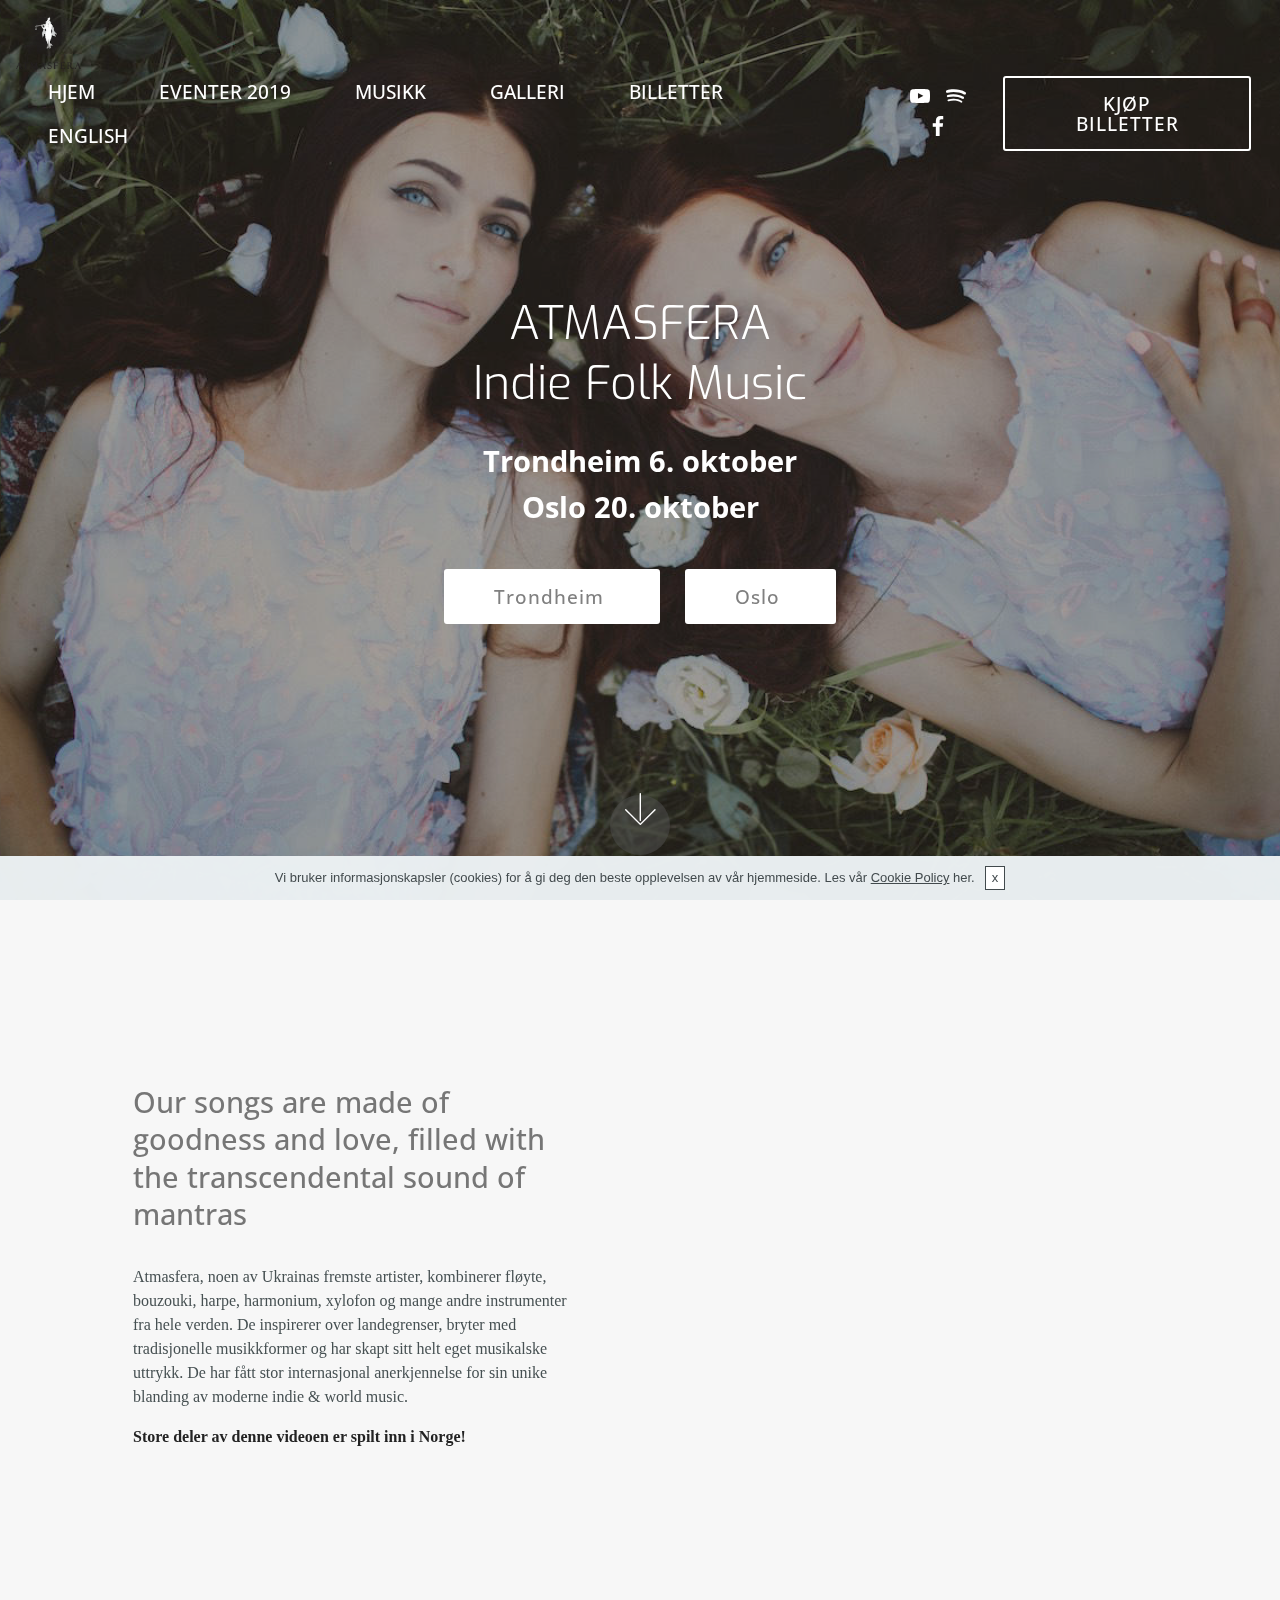
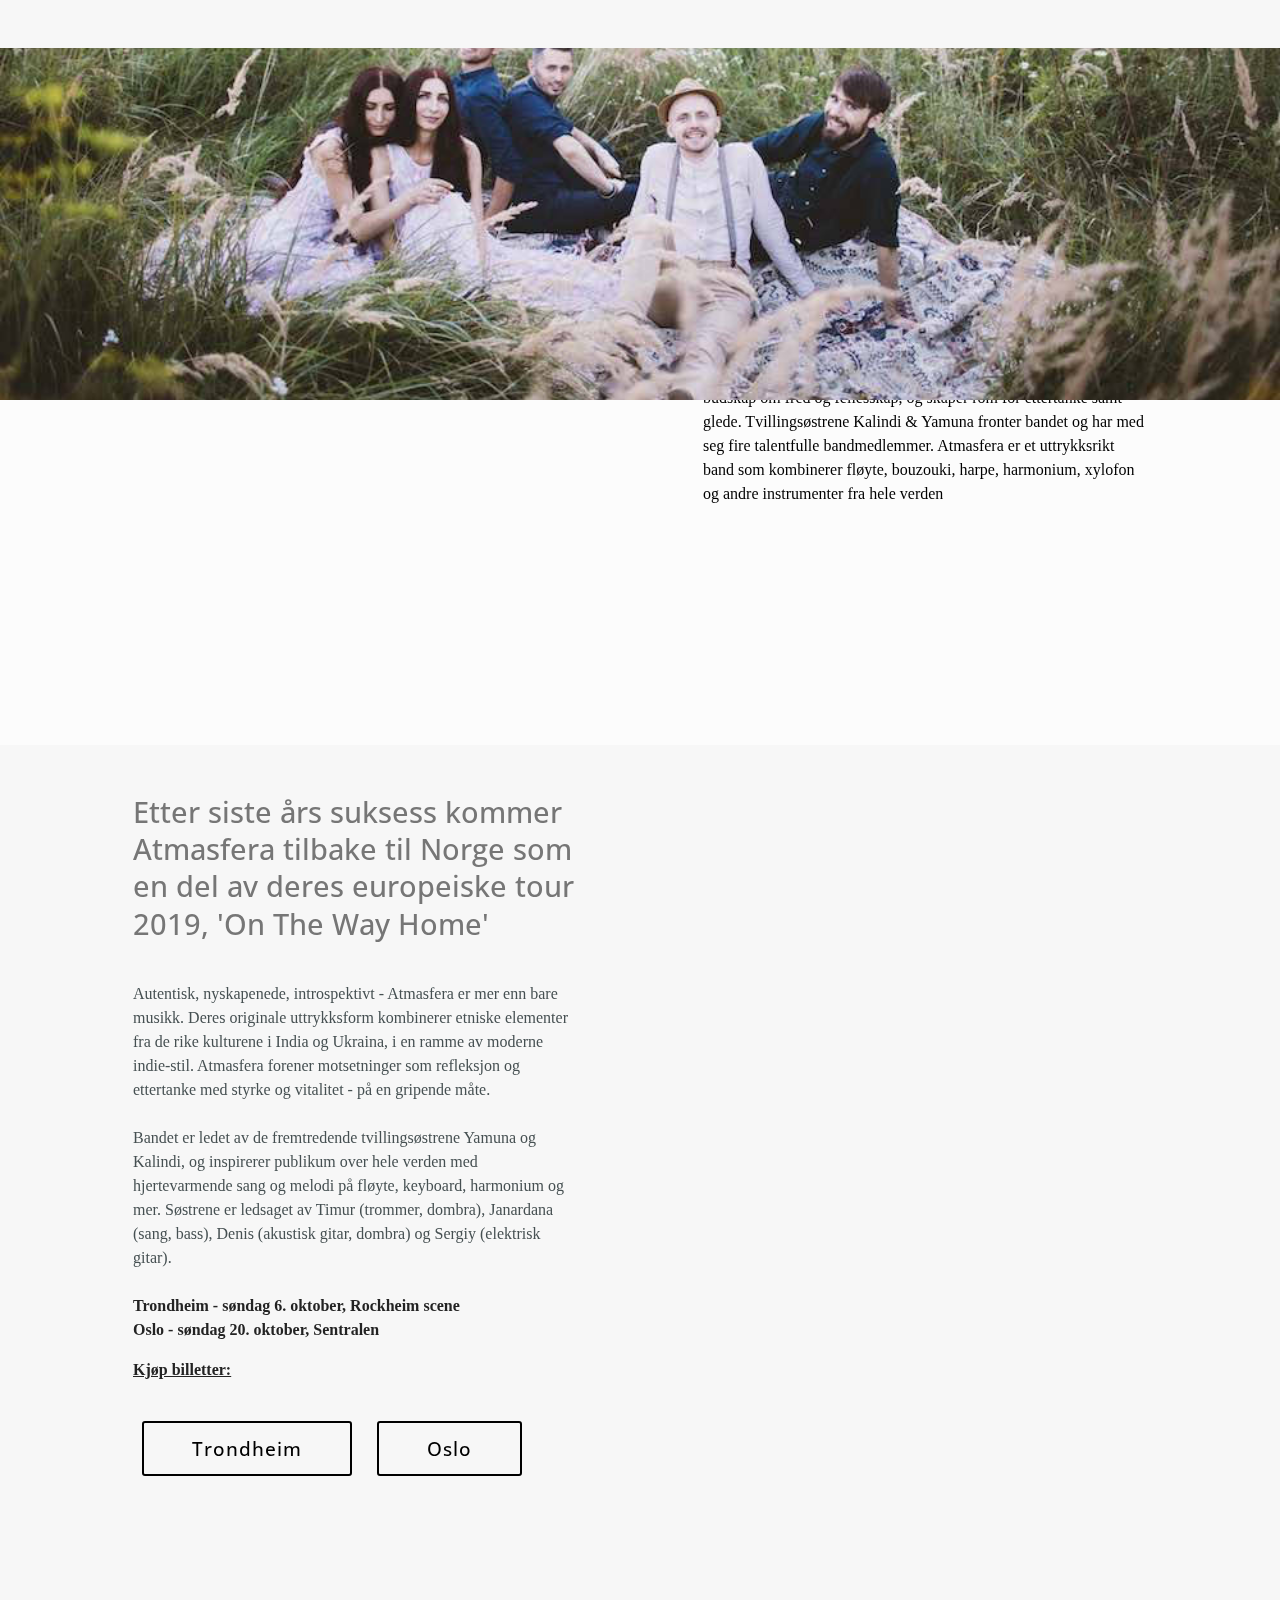
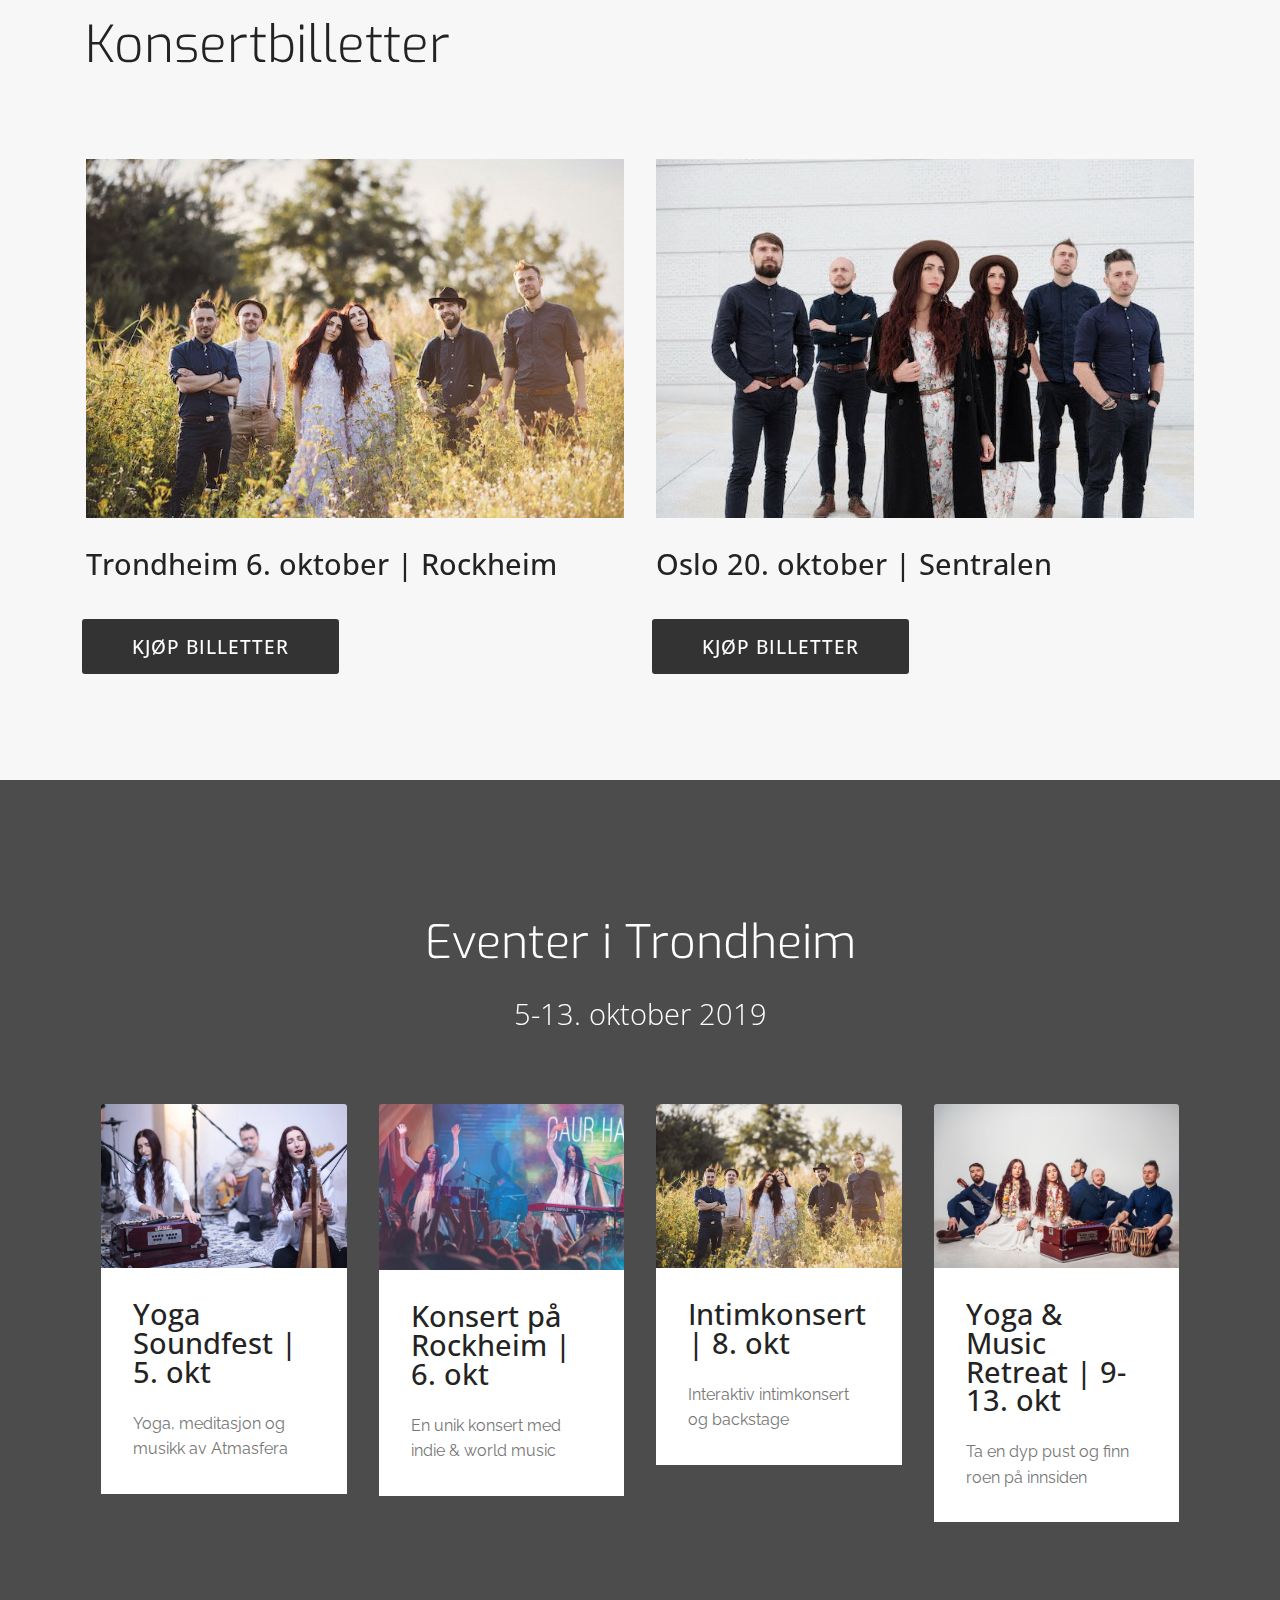
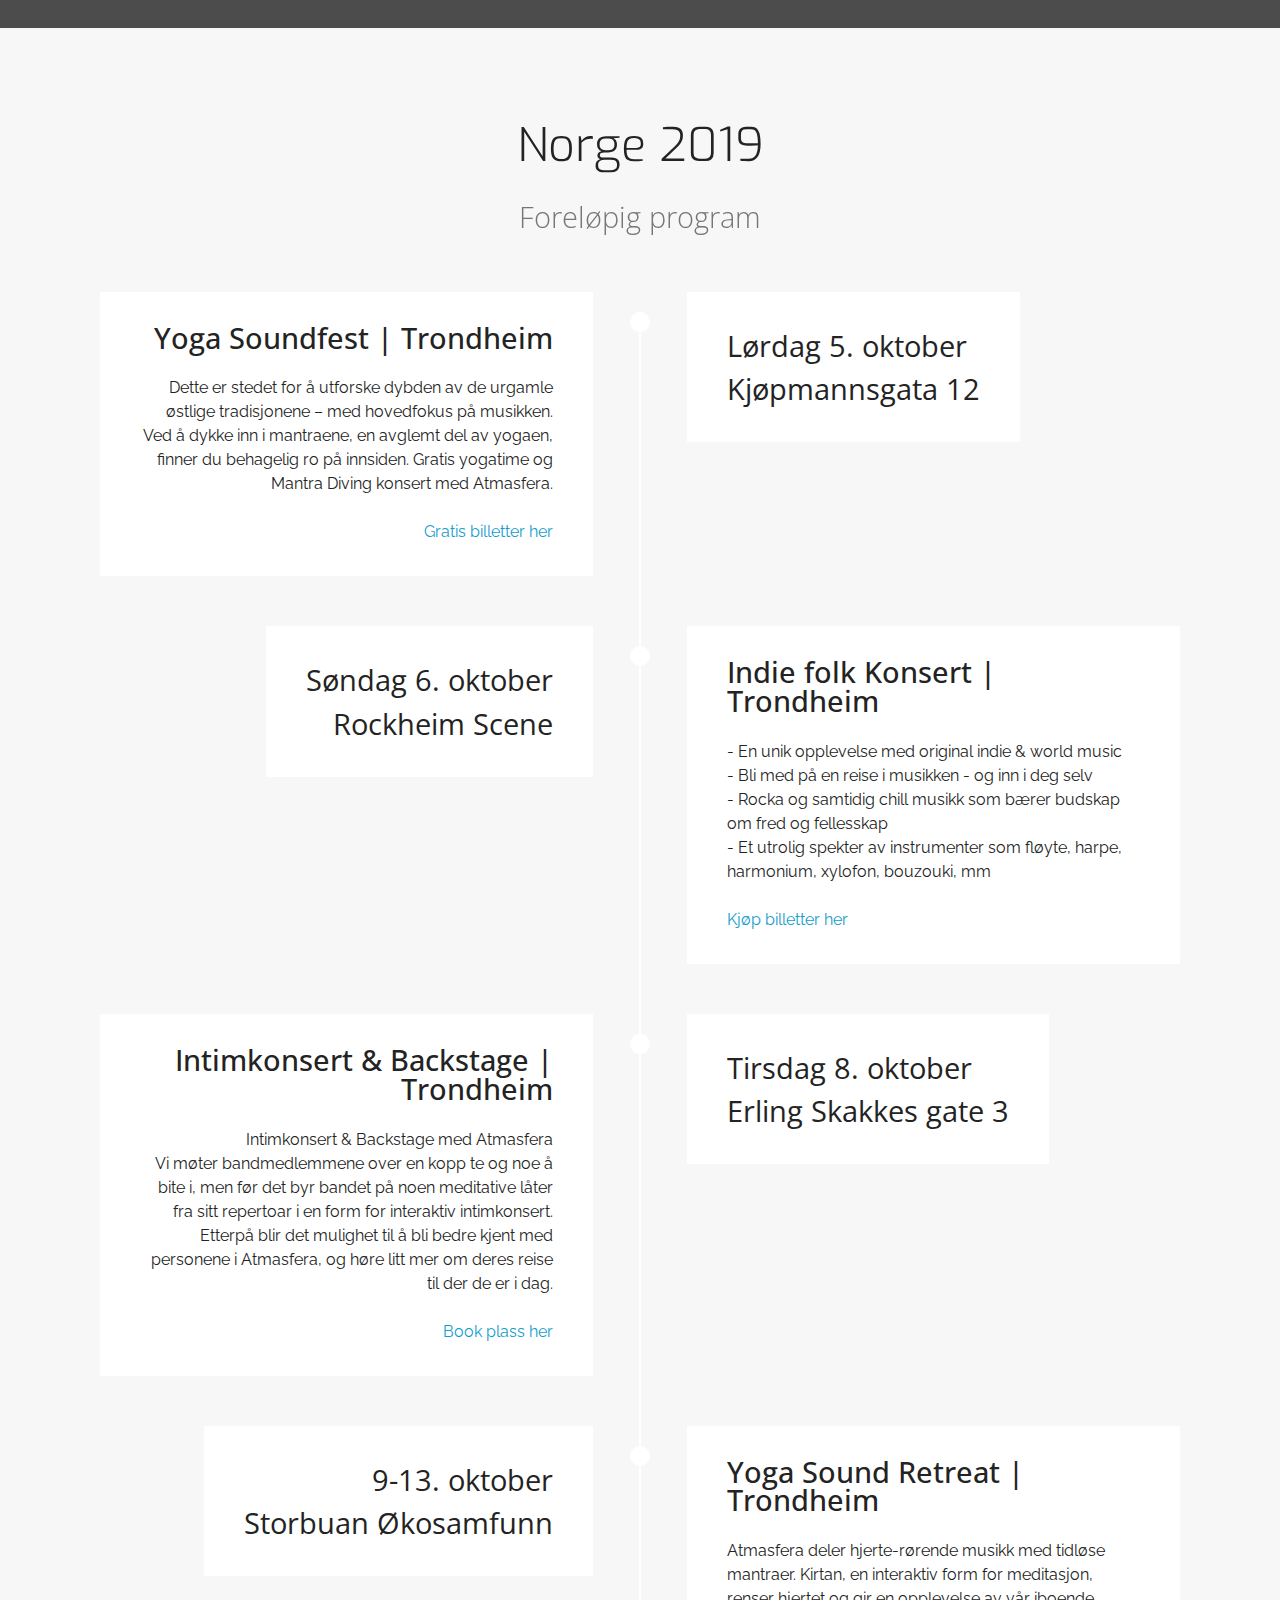
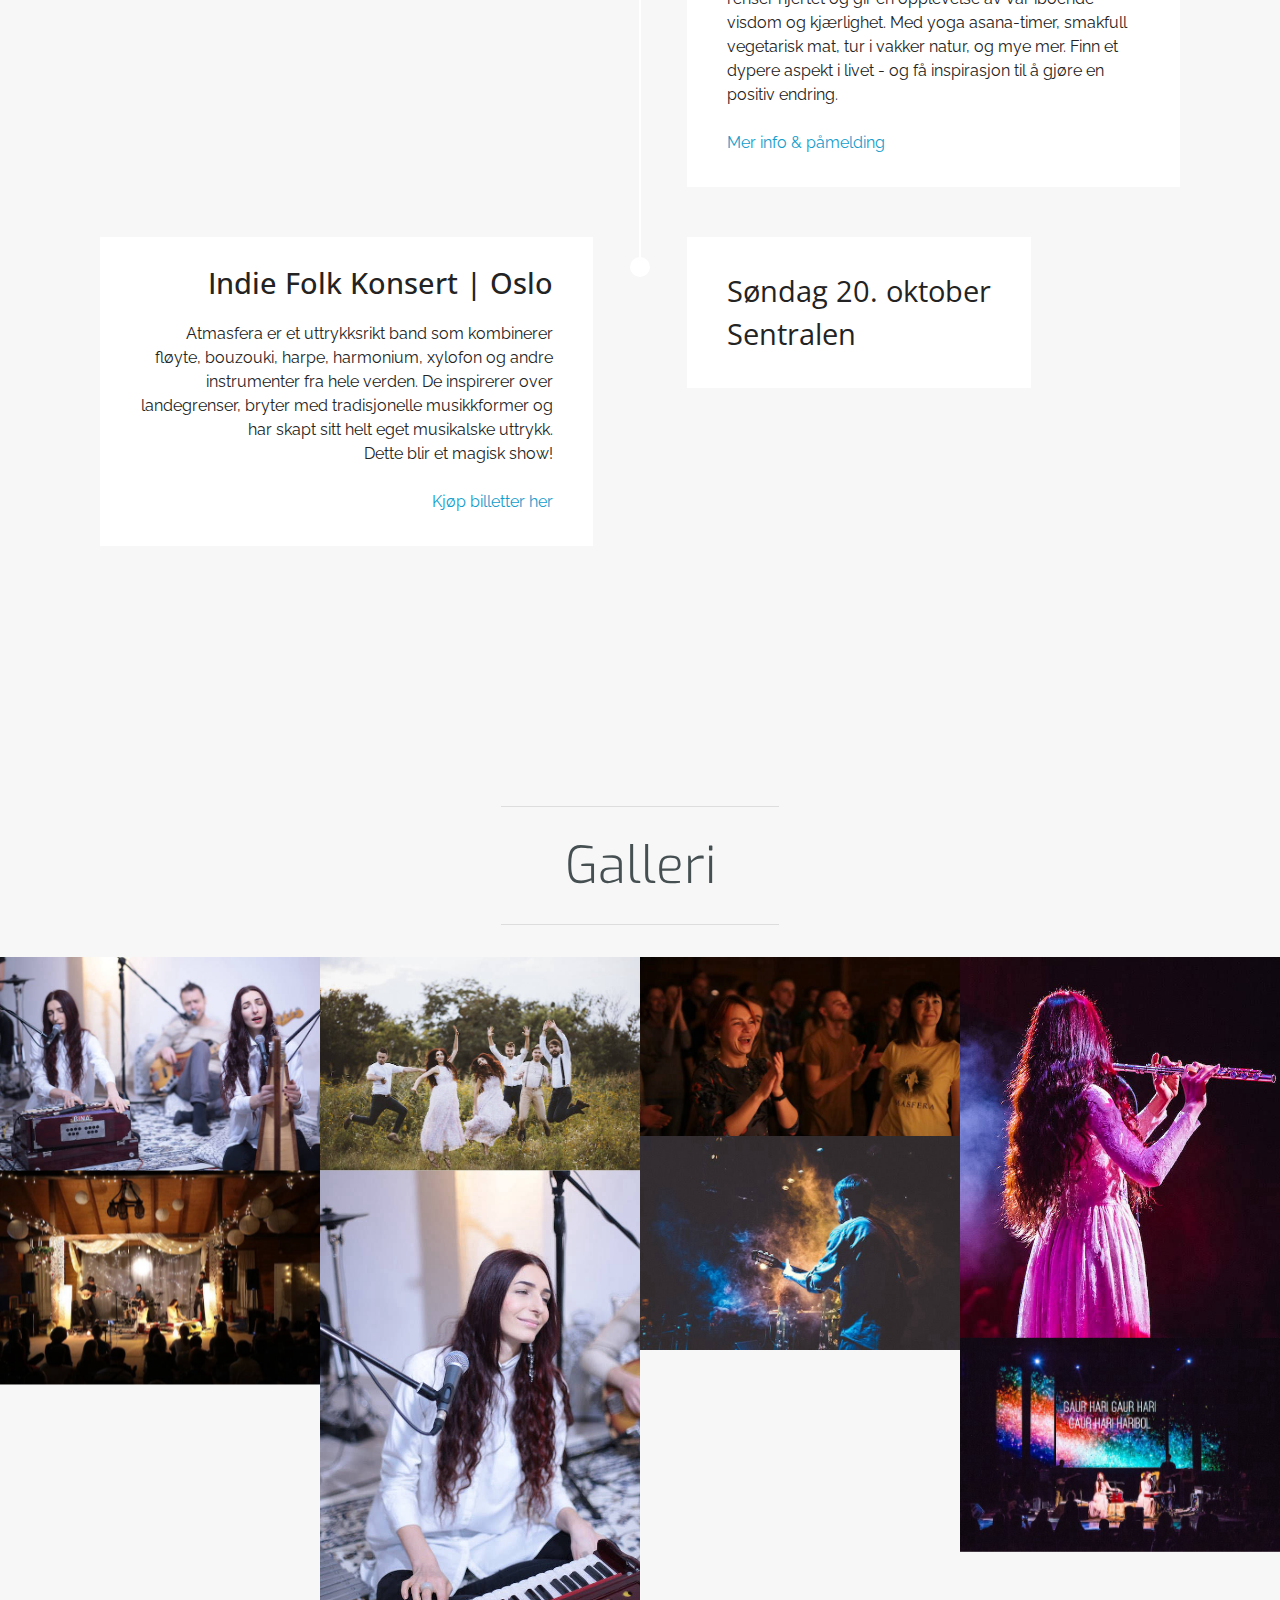
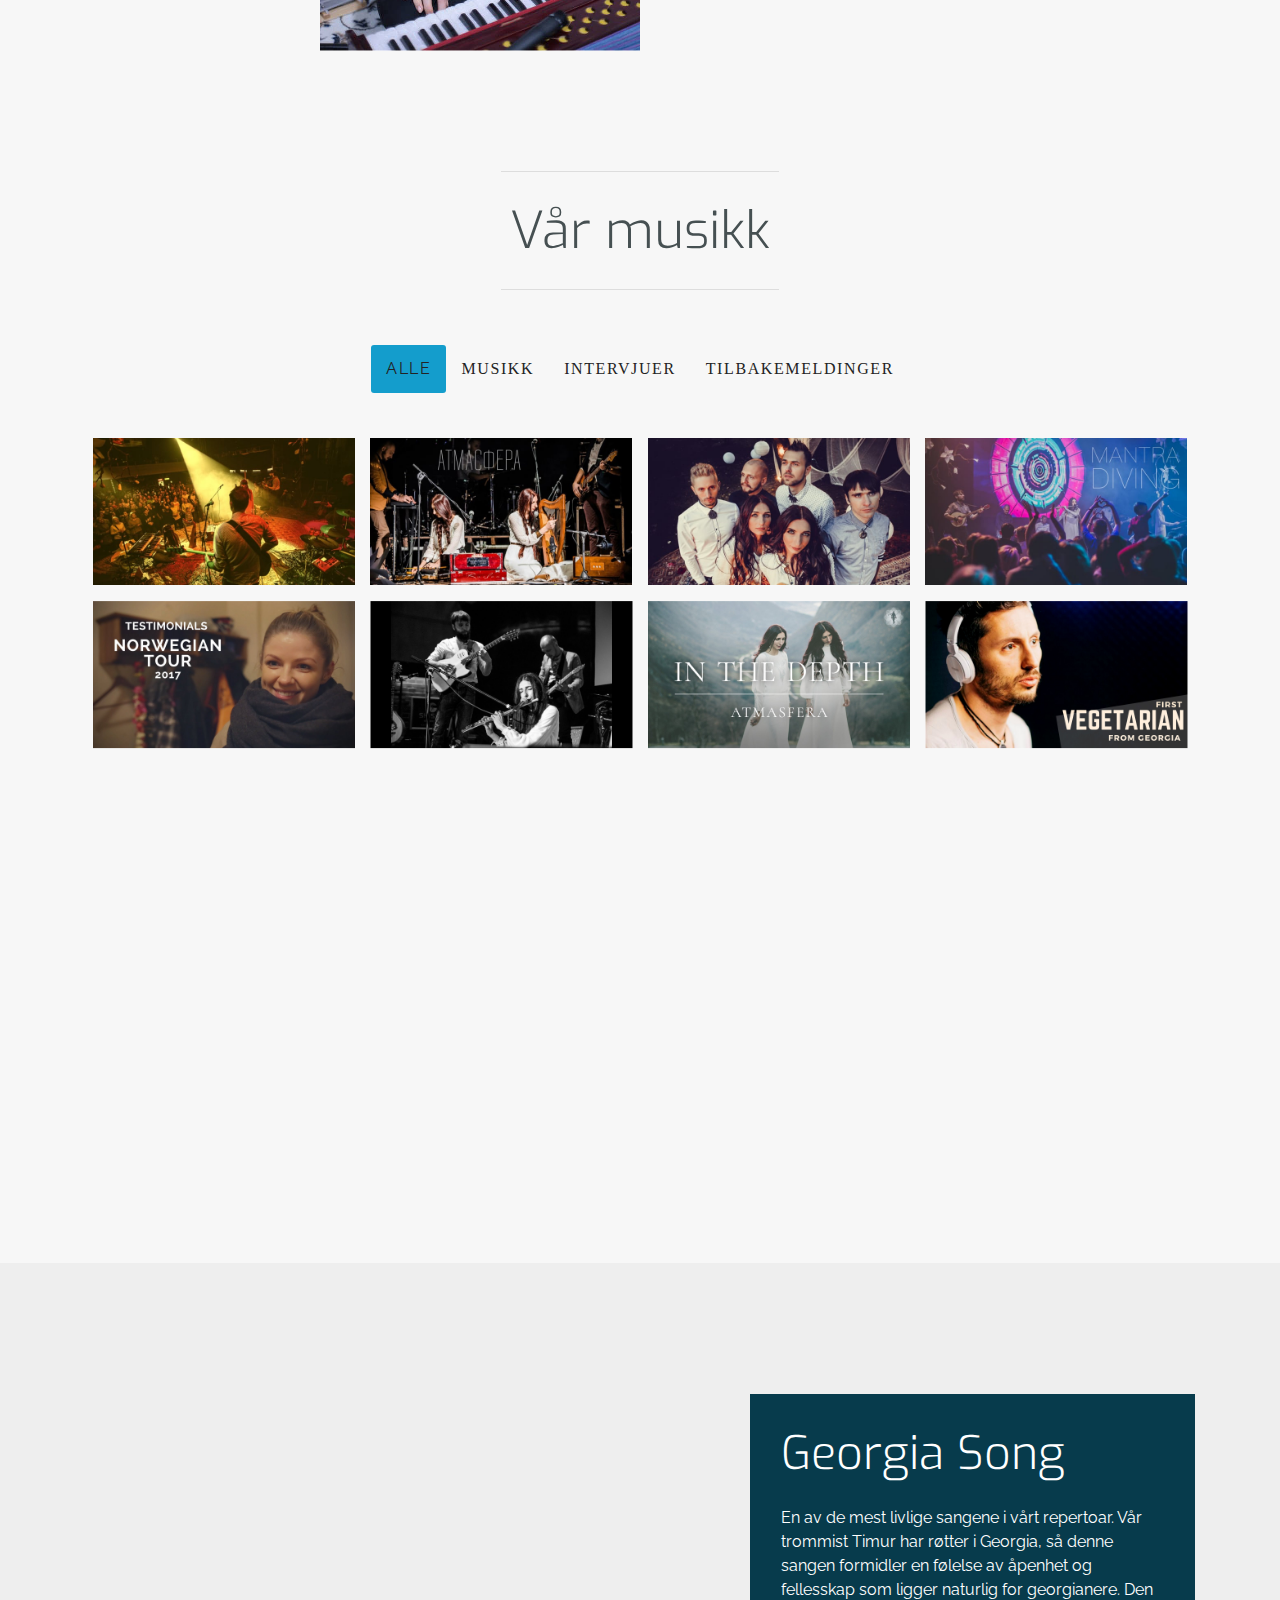
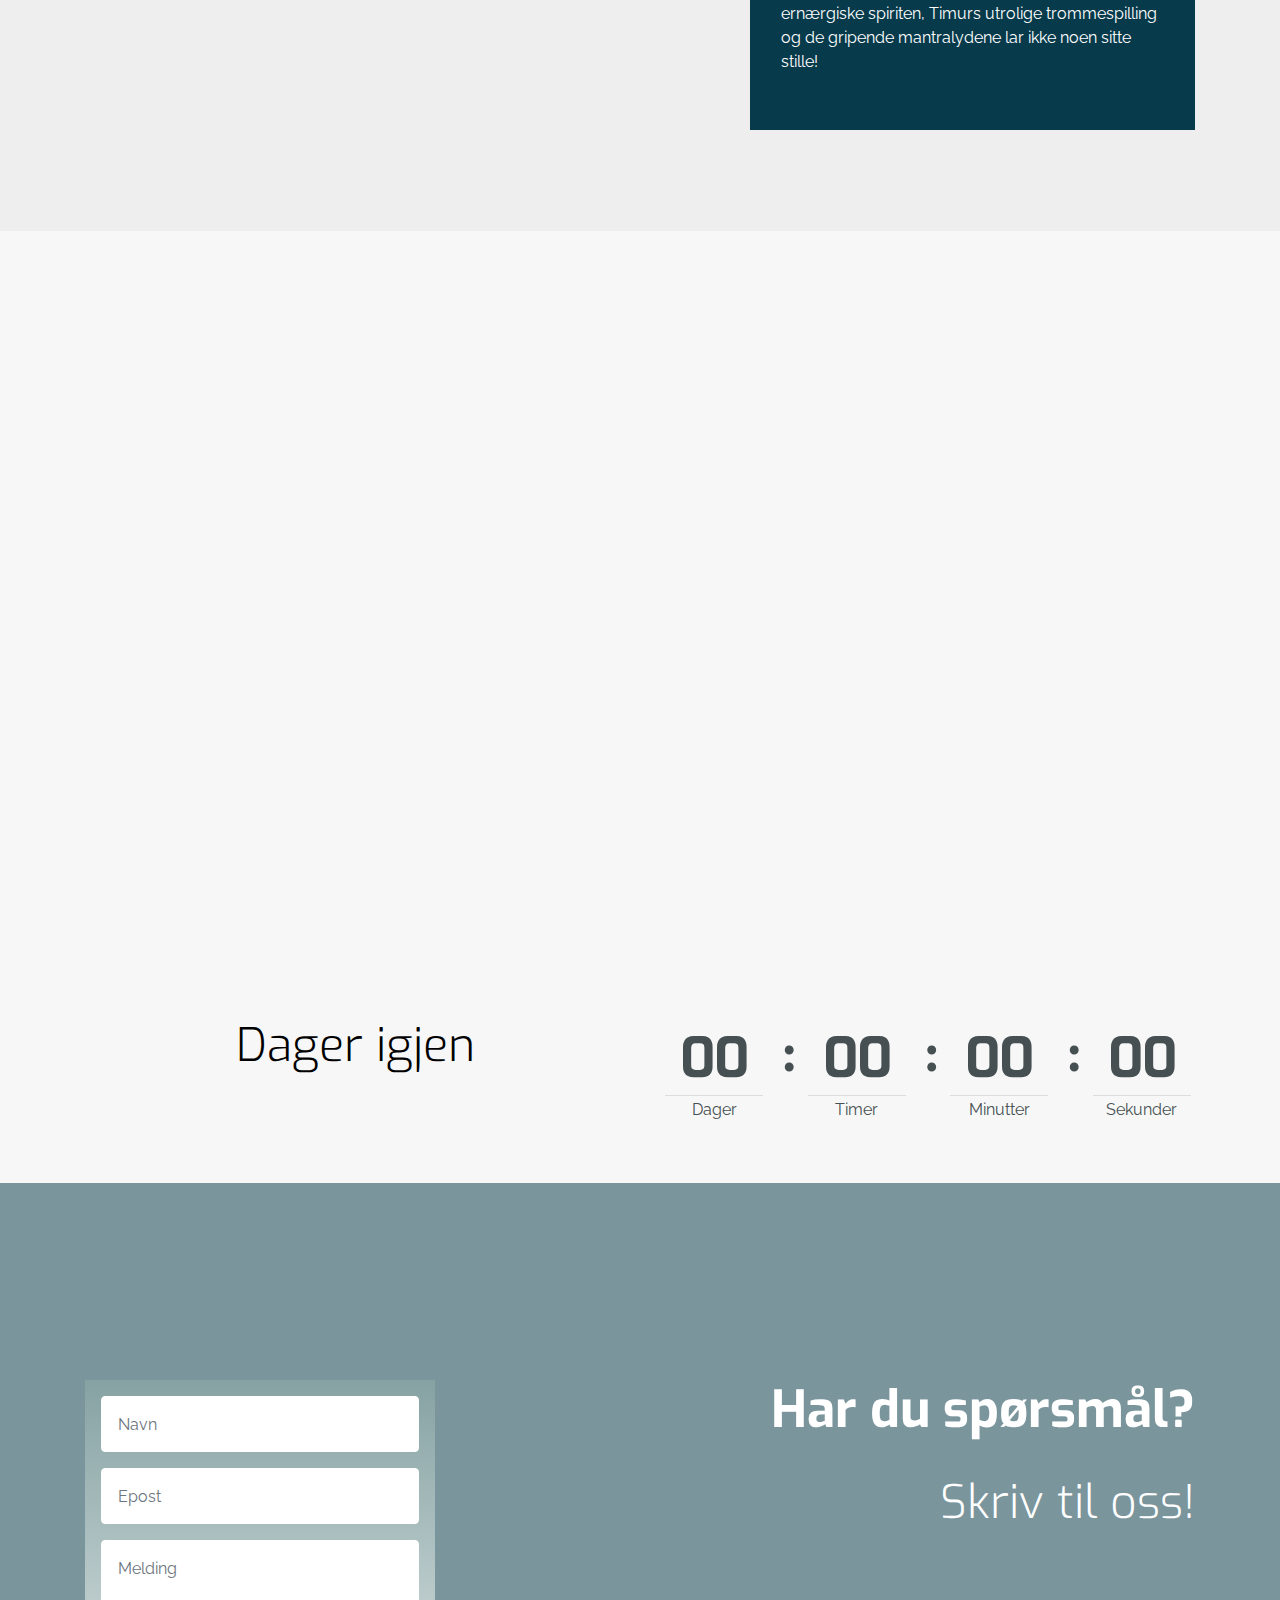
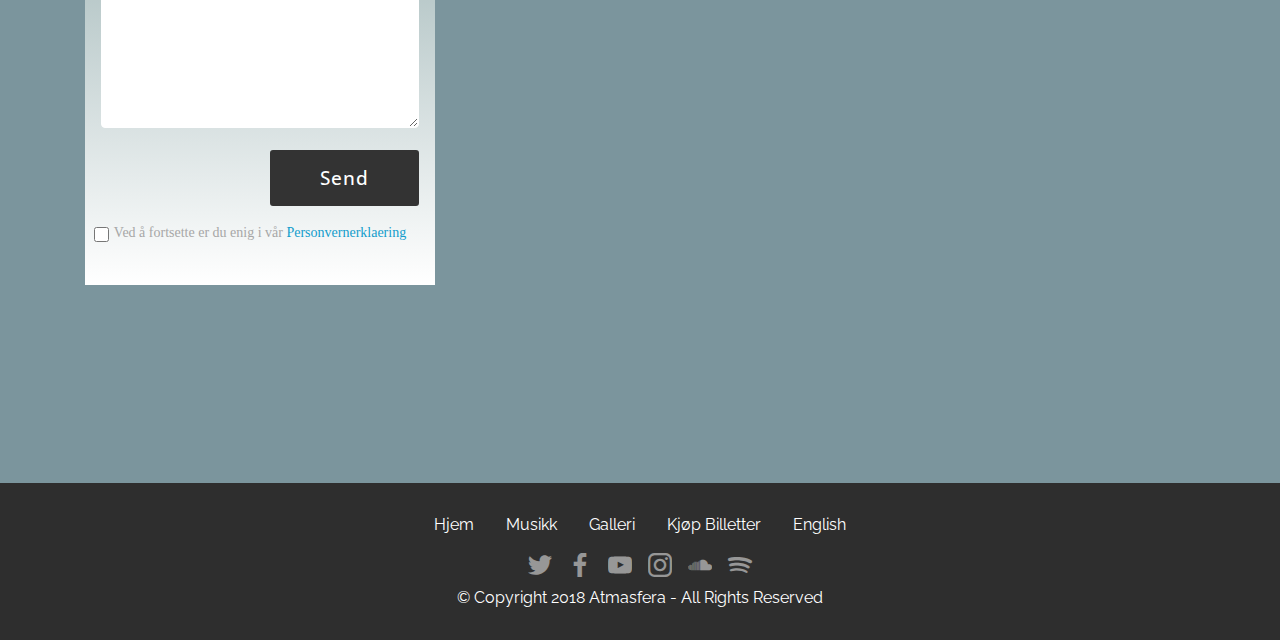
==== commit b8294dba: "create github pages" ====
--- a/index.html
+++ b/index.html
@@ -17,10 +17,10 @@
 <!-- End Facebook Pixel Code --><!DOCTYPE html>
 <html  >
 <head>
-  <!-- Site made with Mobirise Website Builder v4.10.15, https://mobirise.com -->
+  <!-- Site made with Mobirise Website Builder v4.11.2, https://mobirise.com -->
   <meta charset="UTF-8">
   <meta http-equiv="X-UA-Compatible" content="IE=edge">
-  <meta name="generator" content="Mobirise v4.10.15, mobirise.com">
+  <meta name="generator" content="Mobirise v4.11.2, mobirise.com">
   <meta name="viewport" content="width=device-width, initial-scale=1, minimum-scale=1">
   <link rel="shortcut icon" href="assets/images/atmasfera-logo-black-small-112x105.png" type="image/x-icon">
   <meta name="description" content="ATMASFERA er et av Ukrainas mest kjente indieband. De inspirerer over landegrenser, bryter med tradisjonelle musikkformer og skaper sitt helt eget musikalske uttrykk. Atmasfera har fått internasjonal anerkjennelse for sin originale kombinasjon av indie & world music.">
@@ -31,12 +31,13 @@
   <link rel="stylesheet" href="assets/bootstrap/css/bootstrap-grid.min.css">
   <link rel="stylesheet" href="assets/bootstrap/css/bootstrap-reboot.min.css">
   <link rel="stylesheet" href="assets/soundcloud-plugin/style.css">
+  <link rel="stylesheet" href="assets/socicon/css/styles.css">
+  <link rel="stylesheet" href="assets/dropdown/css/style.css">
   <link rel="stylesheet" href="assets/gdpr-plugin/gdpr-styles.css">
-  <link rel="stylesheet" href="assets/dropdown/css/style.css">
   <link rel="stylesheet" href="assets/tether/tether.min.css">
-  <link rel="stylesheet" href="assets/socicon/css/styles.css">
   <link rel="stylesheet" href="assets/theme/css/style.css">
   <link rel="stylesheet" href="assets/gallery/style.css">
+  <link rel="stylesheet" href="assets/formoid-css/recaptcha.css">
   <link rel="preload" as="style" href="assets/mobirise/css/mbr-additional.css"><link rel="stylesheet" href="assets/mobirise/css/mbr-additional.css" type="text/css">
   
   
@@ -57,7 +58,7 @@
 <link rel="apple-touch-icon" href="apple-touch-icon.png"></head>
 <body>
 
-<!-- Google Analytics -->
+<!-- Analytics -->
 <!-- Snap Pixel Code -->
 <script type='text/javascript'>
 (function(e,t,n){if(e.snaptr)return;var a=e.snaptr=function()
@@ -75,7 +76,7 @@
 
 </script>
 <!-- End Snap Pixel Code -->
-<!-- /Google Analytics -->
+<!-- /Analytics -->
 
 
   <section class="menu cid-qNL5kgSmcU" once="menu" id="menu2-1">
@@ -123,7 +124,7 @@
     </nav>
 </section>
 
-<section class="engine"><a href="https://mobirise.info/i">web creation software</a></section><section class="cid-rCrtFqEHYK mbr-fullscreen mbr-parallax-background" id="header2-hv">
+<section class="engine"><a href="https://mobirise.info/k">develop own website</a></section><section class="cid-rCrtFqEHYK mbr-fullscreen mbr-parallax-background" id="header2-hv">
 
     
 
@@ -498,7 +499,7 @@
     </div>
 </section>
 
-<section class="mbr-section mbr-section--no-padding mbr-soundcloud-container" id="soundcloud2-fn" data-rv-view="182" style="background-color: rgb(247, 247, 247); padding-top: 0rem; padding-bottom: 3rem;">
+<section class="mbr-section mbr-section--no-padding mbr-soundcloud-container" id="soundcloud2-fn" data-rv-view="97" style="background-color: rgb(247, 247, 247); padding-top: 0rem; padding-bottom: 3rem;">
     <div class="mbr-section__container addons-container addons-row mbr-section__container--isolated">
             <div class=" addons-container-inner">
                 <figure class="mbr-figure mbr-figure--wysiwyg mbr-figure--full-width mbr-figure--caption-outside-bottom">
@@ -586,7 +587,7 @@
                 <div class="form-container">
                     <div class="media-container-column" data-form-type="formoid">
                         <!---Formbuilder Form--->
-                        <form action="https://mobirise.com/" method="POST" class="mbr-form form-with-styler" data-form-title="Mobirise Form"><input type="hidden" name="email" data-form-email="true" value="qCA/IZvX257dXWxeOXEgN/gWgnEi0ZvH/1exeW8DTER1FLjQwQoV4E0hW2GLRyg9cPygJit3wgiENtTvMhREskruQ7xbh03BN1cI22Szb/645XHnVLtbKCeio96w3w/Q.kEBV9eBdSteWtjQ8oUw6UUbkwKjQXmH9WDf1RB51frzjAKw9jn9fdi/08zzaCQ4yYLQEA4JixK2pniIgdu/mTxahcRnvty2DOKZYbKA+V3iRduluG4pd0bBGjgUjnsk+">
+                        <form action="https://mobirise.com/" method="POST" class="mbr-form form-with-styler" data-form-title="Mobirise Form"><input type="hidden" name="email" data-form-email="true" value="RFDW6zY1Df56iN43ulUx2f3Od1TE1Q9tUzaI0Y3TpzOUq3Lqz59HhGvYzC/TxZLUudiRVTuEQnrC9EoPclRHIL5exnZH82Mk0OHJQyeElzEi5lLoYNW3JGAYjvHMjS1k.OJvcnxmjj6/nLpcZSr/vVa4/zmXYkajSpik2I3ygvWzS6vRv3lYdf+Zmip5byGXHuYqkStrxEjsrYh8OWgMtNSdZjiPkVHVSxUNwwhrLC1zm95Outd6A8lOiFGMRNK/B">
                             <div class="row">
                                 <div hidden="hidden" data-form-alert="" class="alert alert-success col-12">Takk!</div>
                                 <div hidden="hidden" data-form-alert-danger="" class="alert alert-danger col-12">
@@ -682,24 +683,25 @@
   <script src="assets/web/assets/jquery/jquery.min.js"></script>
   <script src="assets/popper/popper.min.js"></script>
   <script src="assets/bootstrap/js/bootstrap.min.js"></script>
+  <script src="assets/mbr-popup-btns/mbr-popup-btns.js"></script>
   <script src="assets/smoothscroll/smooth-scroll.js"></script>
-  <script src="assets/cookies-alert-plugin/cookies-alert-core.js"></script>
-  <script src="assets/cookies-alert-plugin/cookies-alert-script.js"></script>
   <script src="assets/dropdown/js/nav-dropdown.js"></script>
   <script src="assets/dropdown/js/navbar-dropdown.js"></script>
   <script src="assets/touchswipe/jquery.touch-swipe.min.js"></script>
-  <script src="assets/tether/tether.min.js"></script>
-  <script src="assets/mbr-popup-btns/mbr-popup-btns.js"></script>
+  <script src="assets/parallax/jarallax.min.js"></script>
   <script src="assets/masonry/masonry.pkgd.min.js"></script>
   <script src="assets/imagesloaded/imagesloaded.pkgd.min.js"></script>
   <script src="assets/bootstrapcarouselswipe/bootstrap-carousel-swipe.js"></script>
+  <script src="assets/cookies-alert-plugin/cookies-alert-core.js"></script>
+  <script src="assets/cookies-alert-plugin/cookies-alert-script.js"></script>
+  <script src="assets/vimeoplayer/jquery.mb.vimeo_player.js"></script>
   <script src="assets/countdown/jquery.countdown.min.js"></script>
-  <script src="assets/vimeoplayer/jquery.mb.vimeo_player.js"></script>
-  <script src="assets/parallax/jarallax.min.js"></script>
+  <script src="assets/tether/tether.min.js"></script>
   <script src="assets/theme/js/script.js"></script>
   <script src="assets/slidervideo/script.js"></script>
   <script src="assets/gallery/player.min.js"></script>
   <script src="assets/gallery/script.js"></script>
+  <script src="assets/formoid/formoid.min.js"></script>
   
   
 <input name="cookieData" type="hidden" data-cookie-colorText='#424a4d' data-cookie-colorBg='rgba(234, 239, 241, 0.99)' data-cookie-colorButton='#ffffff' data-cookie-colorLink='#424a4d' data-cookie-underlineLink='true' data-cookie-text="Vi bruker informasjonskapsler (cookies) for å gi deg den beste opplevelsen av vår hjemmeside. Les vår  <a href='https://atmasfera.no/personvern.html'>Cookie Policy</a> her.">
--- a/assets/theme/css/style.css
+++ b/assets/theme/css/style.css
@@ -3,45 +3,38 @@
  * Copyright 2017 Mobirise
  */
 section {
-  background-color: #eeeeee;
-}
+  background-color: #eeeeee; }
 
 body {
   font-style: normal;
-  line-height: 1.5;
-}
+  line-height: 1.5; }
 
 section,
 .container,
 .container-fluid {
   position: relative;
-  word-wrap: break-word;
-}
+  word-wrap: break-word; }
 
 a.mbr-iconfont:hover {
-  text-decoration: none;
-}
+  text-decoration: none; }
 
 .article .lead p,
 .article .lead ul,
 .article .lead ol,
 .article .lead pre,
 .article .lead blockquote {
-  margin-bottom: 0;
-}
+  margin-bottom: 0; }
 
 ul,
 ol,
 pre,
 blockquote {
-  margin-bottom: 2.3125rem;
-}
+  margin-bottom: 2.3125rem; }
 
 pre {
   background: #f4f4f4;
   padding: 10px 24px;
-  white-space: pre-wrap;
-}
+  white-space: pre-wrap; }
 
 .inactive {
   -webkit-user-select: none;
@@ -50,31 +43,24 @@
   user-select: none;
   pointer-events: none;
   -webkit-user-drag: none;
-  user-drag: none;
-}
+  user-drag: none; }
 
 .mbr-section__comments .row {
   justify-content: center;
-  -webkit-justify-content: center;
-}
+  -webkit-justify-content: center; }
 
 a {
   font-style: normal;
   font-weight: 400;
-  cursor: pointer;
-}
-
-a, a:hover {
-  text-decoration: none;
-}
+  cursor: pointer; }
+  a, a:hover {
+    text-decoration: none; }
 
 figure {
-  margin-bottom: 0;
-}
+  margin-bottom: 0; }
 
 body {
-  color: #232323;
-}
+  color: #232323; }
 
 h1,
 h2,
@@ -94,86 +80,79 @@
 .display-4 {
   line-height: 1;
   word-break: break-word;
-  word-wrap: break-word;
-}
+  word-wrap: break-word; }
+
+.mbr-section-title {
+  font-style: normal;
+  line-height: 1.2; }
+
+.mbr-section-subtitle {
+  line-height: 1.3; }
+
+.mbr-text {
+  font-style: normal;
+  line-height: 1.6; }
 
 b,
 strong {
-  font-weight: bold;
-}
+  font-weight: bold; }
 
 blockquote {
   padding: 10px 0 10px 20px;
   position: relative;
   border-left: 2px solid;
-  border-color: #ff3366;
-}
+  border-color: #ff3366; }
 
 input:-webkit-autofill, input:-webkit-autofill:hover, input:-webkit-autofill:focus, input:-webkit-autofill:active {
   transition-delay: 9999s;
-  transition-property: background-color, color;
-}
+  transition-property: background-color, color; }
 
 textarea[type='hidden'] {
-  display: none;
-}
+  display: none; }
 
 body {
-  position: relative;
-}
+  position: relative; }
 
 section {
   background-position: 50% 50%;
   background-repeat: no-repeat;
-  background-size: cover;
-}
-
-section .mbr-background-video,
-section .mbr-background-video-preview {
-  position: absolute;
-  bottom: 0;
-  left: 0;
-  right: 0;
-  top: 0;
-}
+  background-size: cover; }
+  section .mbr-background-video,
+  section .mbr-background-video-preview {
+    position: absolute;
+    bottom: 0;
+    left: 0;
+    right: 0;
+    top: 0; }
 
 .hidden {
-  visibility: hidden;
-}
+  visibility: hidden; }
 
 .mbr-z-index20 {
-  z-index: 20;
-}
+  z-index: 20; }
 
 /*! Base colors */
 .mbr-white {
-  color: #ffffff;
-}
+  color: #ffffff; }
 
 .mbr-black {
-  color: #000000;
-}
+  color: #000000; }
 
 .mbr-bg-white {
-  background-color: #ffffff;
-}
+  background-color: #ffffff; }
 
 .mbr-bg-black {
-  background-color: #000000;
-}
+  background-color: #000000; }
 
 /*! Text-aligns */
 .align-left {
-  text-align: left;
-}
+  text-align: left; }
 
 .align-center {
-  text-align: center;
-}
+  text-align: center; }
 
 .align-right {
-  text-align: right;
-}
+  text-align: right; }
 
 @media (max-width: 767px) {
   .align-left,
@@ -181,26 +160,19 @@
   .align-right,
   .mbr-section-btn,
   .mbr-section-title {
-    text-align: center;
-  }
-}
-
+    text-align: center; } }
 /*! Font-weight  */
 .mbr-light {
-  font-weight: 300;
-}
+  font-weight: 300; }
 
 .mbr-regular {
-  font-weight: 400;
-}
+  font-weight: 400; }
 
 .mbr-semibold {
-  font-weight: 500;
-}
+  font-weight: 500; }
 
 .mbr-bold {
-  font-weight: 700;
-}
+  font-weight: 700; }
 
 /*! Media  */
 .media-size-item {
@@ -208,13 +180,11 @@
   -moz-flex: 1 1 auto;
   -ms-flex: 1 1 auto;
   -o-flex: 1 1 auto;
-  flex: 1 1 auto;
-}
+  flex: 1 1 auto; }
 
 .media-content {
   -webkit-flex-basis: 100%;
-  flex-basis: 100%;
-}
+  flex-basis: 100%; }
 
 .media-container-row {
   display: -ms-flexbox;
@@ -234,12 +204,9 @@
   align-content: center;
   -webkit-align-items: start;
   -ms-flex-align: start;
-  align-items: start;
-}
-
-.media-container-row .media-size-item {
-  width: 400px;
-}
+  align-items: start; }
+  .media-container-row .media-size-item {
+    width: 400px; }
 
 .media-container-column {
   display: -ms-flexbox;
@@ -259,83 +226,64 @@
   align-content: center;
   -webkit-align-items: stretch;
   -ms-flex-align: stretch;
-  align-items: stretch;
-}
-
-.media-container-column > * {
-  width: 100%;
-}
+  align-items: stretch; }
+  .media-container-column > * {
+    width: 100%; }
 
 @media (min-width: 992px) {
   .media-container-row {
     -webkit-flex-wrap: nowrap;
     -ms-flex-wrap: nowrap;
-    flex-wrap: nowrap;
-  }
-}
-
+    flex-wrap: nowrap; } }
 figure {
-  overflow: hidden;
-}
+  overflow: hidden; }
 
 figure[mbr-media-size] {
-  transition: width 0.1s;
-}
+  transition: width 0.1s; }
 
 .mbr-figure img,
 .mbr-figure iframe {
   display: block;
-  width: 100%;
-}
+  width: 100%; }
 
 .card {
   background-color: transparent;
-  border: none;
-}
+  border: none; }
 
 .card-box {
-  width: 100%;
-}
+  width: 100%; }
 
 .card-img {
   text-align: center;
   flex-shrink: 0;
-  -webkit-flex-shrink: 0;
-}
+  -webkit-flex-shrink: 0; }
 
 .media {
   max-width: 100%;
-  margin: 0 auto;
-}
+  margin: 0 auto; }
 
 .mbr-figure {
   -ms-flex-item-align: center;
   -ms-grid-row-align: center;
   -webkit-align-self: center;
-  align-self: center;
-}
+  align-self: center; }
 
 .media-container > div {
-  max-width: 100%;
-}
+  max-width: 100%; }
 
 .mbr-figure img,
 .card-img img {
-  width: 100%;
-}
+  width: 100%; }
 
 @media (max-width: 991px) {
   .media-size-item {
-    width: auto !important;
-  }
+    width: auto !important; }
+
   .media {
-    width: auto;
-  }
+    width: auto; }
+
   .mbr-figure {
-    width: 100% !important;
-  }
-}
-
+    width: 100% !important; } }
 /*! Buttons */
 .btn {
   font-weight: 500;
@@ -353,16 +301,14 @@
   word-break: break-word;
   -webkit-align-items: center;
   -webkit-justify-content: center;
-  display: -webkit-inline-flex;
-}
+  display: -webkit-inline-flex; }
 
 .btn-sm {
   font-weight: 500;
   letter-spacing: 1px;
   -webkit-transition: all .3s ease-in-out;
   -moz-transition: all .3s ease-in-out;
-  transition: all .3s ease-in-out;
-}
+  transition: all .3s ease-in-out; }
 
 .btn-md {
   font-weight: 500;
@@ -370,8 +316,7 @@
   margin: .4rem .8rem !important;
   -webkit-transition: all .3s ease-in-out;
   -moz-transition: all .3s ease-in-out;
-  transition: all .3s ease-in-out;
-}
+  transition: all .3s ease-in-out; }
 
 .btn-lg {
   font-weight: 500;
@@ -379,60 +324,47 @@
   margin: .4rem .8rem !important;
   -webkit-transition: all .3s ease-in-out;
   -moz-transition: all .3s ease-in-out;
-  transition: all .3s ease-in-out;
-}
+  transition: all .3s ease-in-out; }
 
 .mbr-section-btn {
   margin-left: -0.25rem;
   margin-right: -0.25rem;
-  font-size: 0;
-}
+  font-size: 0; }
 
 nav .mbr-section-btn {
   margin-left: 0rem;
-  margin-right: 0rem;
-}
+  margin-right: 0rem; }
 
 .btn-form {
-  border-radius: 0;
-}
-
-.btn-form:hover {
-  cursor: pointer;
-}
+  border-radius: 0; }
+  .btn-form:hover {
+    cursor: pointer; }
 
 /*! Btn icon margin */
 .btn .mbr-iconfont,
 .btn.btn-sm .mbr-iconfont {
   cursor: pointer;
-  margin-right: 0.5rem;
-}
+  margin-right: 0.5rem; }
 
 .btn.btn-md .mbr-iconfont,
 .btn.btn-md .mbr-iconfont {
-  margin-right: 0.8rem;
-}
+  margin-right: 0.8rem; }
 
 .mbr-regular {
-  font-weight: 400;
-}
+  font-weight: 400; }
 
 .mbr-semibold {
-  font-weight: 500;
-}
+  font-weight: 500; }
 
 .mbr-bold {
-  font-weight: 700;
-}
+  font-weight: 700; }
 
 [type='submit'] {
-  -webkit-appearance: none;
-}
+  -webkit-appearance: none; }
 
 /*! Full-screen */
 .mbr-fullscreen .mbr-overlay {
-  min-height: 100vh;
-}
+  min-height: 100vh; }
 
 .mbr-fullscreen {
   display: flex;
@@ -444,19 +376,15 @@
   -webkit-align-items: center;
   min-height: 100vh;
   padding-top: 3rem;
-  padding-bottom: 3rem;
-}
+  padding-bottom: 3rem; }
 
 /*! Map */
 .map {
   height: 25rem;
-  position: relative;
-}
-
-.map iframe {
-  width: 100%;
-  height: 100%;
-}
+  position: relative; }
+  .map iframe {
+    width: 100%;
+    height: 100%; }
 
 .mbr-overlay {
   background-color: #000;
@@ -467,8 +395,7 @@
   right: 0;
   top: 0;
   z-index: 0;
-  pointer-events: none;
-}
+  pointer-events: none; }
 
 /* Form */
 blockquote {
@@ -476,8 +403,7 @@
   padding: 10px 0 10px 20px;
   font-size: 1.09rem;
   position: relative;
-  border-width: 3px;
-}
+  border-width: 3px; }
 
 .form-control {
   background-color: #f5f5f5;
@@ -485,23 +411,17 @@
   color: #565656;
   line-height: 1.43;
   min-height: 3.5em;
-  padding: 1.07em .5em;
-}
-
-.form-control, .form-control:focus {
-  border: 1px solid #e8e8e8;
-}
-
-.form-active .form-control:invalid {
-  border-color: red;
-}
+  padding: 1.07em .5em; }
+  .form-control, .form-control:focus {
+    border: 1px solid #e8e8e8; }
+  .form-active .form-control:invalid {
+    border-color: red; }
 
 .form-control-label {
   position: relative;
   cursor: pointer;
   margin-bottom: .357em;
-  padding: 0;
-}
+  padding: 0; }
 
 .alert {
   color: #ffffff;
@@ -511,29 +431,25 @@
   line-height: 1.5;
   margin-bottom: 1.875rem;
   padding: 1.25rem;
-  position: relative;
-}
-
-.alert.alert-form::after {
-  background-color: inherit;
-  bottom: -7px;
-  content: "";
-  display: block;
-  height: 14px;
-  left: 50%;
-  margin-left: -7px;
-  position: absolute;
-  transform: rotate(45deg);
-  width: 14px;
-  -webkit-transform: rotate(45deg);
-}
+  position: relative; }
+  .alert.alert-form::after {
+    background-color: inherit;
+    bottom: -7px;
+    content: "";
+    display: block;
+    height: 14px;
+    left: 50%;
+    margin-left: -7px;
+    position: absolute;
+    transform: rotate(45deg);
+    width: 14px;
+    -webkit-transform: rotate(45deg); }
 
 .form-asterisk {
   font-family: initial;
   position: absolute;
   top: -2px;
-  font-weight: normal;
-}
+  font-weight: normal; }
 
 /*! Scroll to top arrow */
 #scrollToTop a i:before {
@@ -543,9 +459,7 @@
   top: 25%;
   background: #fff;
   width: 2px;
-  left: calc(50% - 1px);
-}
-
+  left: calc(50% - 1px); }
 #scrollToTop a i:after {
   content: '';
   position: absolute;
@@ -557,8 +471,7 @@
   left: 30%;
   bottom: 30%;
   transform: rotate(135deg);
-  -webkit-transform: rotate(135deg);
-}
+  -webkit-transform: rotate(135deg); }
 
 .mbr-arrow-up {
   bottom: 25px;
@@ -569,8 +482,7 @@
   color: #ffffff;
   font-size: 32px;
   transform: rotate(180deg);
-  -webkit-transform: rotate(180deg);
-}
+  -webkit-transform: rotate(180deg); }
 
 .mbr-arrow-up a {
   background: rgba(0, 0, 0, 0.2);
@@ -584,21 +496,15 @@
   text-decoration: none;
   transition: all 0.3s ease-in-out;
   cursor: pointer;
-  text-align: center;
-}
-
-.mbr-arrow-up a:hover {
-  background-color: rgba(0, 0, 0, 0.4);
-}
-
-.mbr-arrow-up a i {
-  line-height: 60px;
-}
+  text-align: center; }
+  .mbr-arrow-up a:hover {
+    background-color: rgba(0, 0, 0, 0.4); }
+  .mbr-arrow-up a i {
+    line-height: 60px; }
 
 .mbr-arrow-up-icon {
   display: block;
-  color: #fff;
-}
+  color: #fff; }
 
 .mbr-arrow-up-icon::before {
   content: '\203a';
@@ -611,8 +517,7 @@
   top: 6px;
   left: -4px;
   -webkit-transform: rotate(-90deg);
-  transform: rotate(-90deg);
-}
+  transform: rotate(-90deg); }
 
 /*! Arrow Down */
 .mbr-arrow {
@@ -625,267 +530,194 @@
   background-color: rgba(80, 80, 80, 0.5);
   border-radius: 50%;
   -webkit-transform: translateX(-50%);
-  transform: translateX(-50%);
-}
-
-.mbr-arrow > a {
-  display: inline-block;
-  text-decoration: none;
-  outline-style: none;
-  -webkit-animation: arrowdown 1.7s ease-in-out infinite;
-  animation: arrowdown 1.7s ease-in-out infinite;
-}
-
-.mbr-arrow > a > i {
-  position: absolute;
-  top: -2px;
-  left: 15px;
-  font-size: 2rem;
-}
+  transform: translateX(-50%); }
+  .mbr-arrow > a {
+    display: inline-block;
+    text-decoration: none;
+    outline-style: none;
+    -webkit-animation: arrowdown 1.7s ease-in-out infinite;
+    animation: arrowdown 1.7s ease-in-out infinite; }
+    .mbr-arrow > a > i {
+      position: absolute;
+      top: -2px;
+      left: 15px;
+      font-size: 2rem; }
 
 @keyframes arrowdown {
   0% {
     transform: translateY(0px);
-    -webkit-transform: translateY(0px);
-  }
+    -webkit-transform: translateY(0px); }
   50% {
     transform: translateY(-5px);
-    -webkit-transform: translateY(-5px);
-  }
+    -webkit-transform: translateY(-5px); }
   100% {
     transform: translateY(0px);
-    -webkit-transform: translateY(0px);
-  }
-}
-
+    -webkit-transform: translateY(0px); } }
 @-webkit-keyframes arrowdown {
   0% {
     transform: translateY(0px);
-    -webkit-transform: translateY(0px);
-  }
+    -webkit-transform: translateY(0px); }
   50% {
     transform: translateY(-5px);
-    -webkit-transform: translateY(-5px);
-  }
+    -webkit-transform: translateY(-5px); }
   100% {
     transform: translateY(0px);
-    -webkit-transform: translateY(0px);
-  }
-}
-
+    -webkit-transform: translateY(0px); } }
 @media (max-width: 500px) {
   .mbr-arrow-up {
     left: 50%;
     right: auto;
     transform: translateX(-50%) rotate(180deg);
-    -webkit-transform: translateX(-50%) rotate(180deg);
-  }
-}
-
+    -webkit-transform: translateX(-50%) rotate(180deg); } }
 /*Gradients animation*/
 @keyframes gradient-animation {
   from {
     background-position: 0% 100%;
-    animation-timing-function: ease-in-out;
-  }
+    animation-timing-function: ease-in-out; }
   to {
     background-position: 100% 0%;
-    animation-timing-function: ease-in-out;
-  }
-}
-
+    animation-timing-function: ease-in-out; } }
 @-webkit-keyframes gradient-animation {
   from {
     background-position: 0% 100%;
-    animation-timing-function: ease-in-out;
-  }
+    animation-timing-function: ease-in-out; }
   to {
     background-position: 100% 0%;
-    animation-timing-function: ease-in-out;
-  }
-}
-
+    animation-timing-function: ease-in-out; } }
 .bg-gradient {
   background-size: 200% 200%;
   animation: gradient-animation 5s infinite alternate;
-  -webkit-animation: gradient-animation 5s infinite alternate;
-}
+  -webkit-animation: gradient-animation 5s infinite alternate; }
 
 .menu .navbar-brand {
-  display: -webkit-flex;
-}
-
-.menu .navbar-brand span {
-  display: flex;
-  display: -webkit-flex;
-}
-
-.menu .navbar-brand .navbar-caption-wrap {
-  display: -webkit-flex;
-}
-
-.menu .navbar-brand .navbar-logo img {
-  display: -webkit-flex;
-}
-
+  display: -webkit-flex; }
+  .menu .navbar-brand span {
+    display: flex;
+    display: -webkit-flex; }
+  .menu .navbar-brand .navbar-caption-wrap {
+    display: -webkit-flex; }
+  .menu .navbar-brand .navbar-logo img {
+    display: -webkit-flex; }
 @media (min-width: 768px) and (max-width: 1023px) {
   .menu .navbar-toggleable-sm .navbar-nav {
     display: -webkit-box;
     display: -webkit-flex;
-    display: -ms-flexbox;
-  }
-}
-
+    display: -ms-flexbox; } }
 @media (max-width: 1023px) {
   .menu .navbar-collapse {
-    max-height: 93.5vh;
-  }
-  .menu .navbar-collapse.show {
-    overflow: auto;
-  }
-}
-
+    max-height: 93.5vh; }
+    .menu .navbar-collapse.show {
+      overflow: auto; } }
 @media (min-width: 1024px) {
   .menu .navbar-nav.nav-dropdown {
-    display: -webkit-flex;
-  }
+    display: -webkit-flex; }
   .menu .navbar-toggleable-sm .navbar-collapse {
-    display: -webkit-flex !important;
-  }
+    display: -webkit-flex !important; }
   .menu .collapsed .navbar-collapse {
-    max-height: 93.5vh;
-  }
-  .menu .collapsed .navbar-collapse.show {
-    overflow: auto;
-  }
-}
-
+    max-height: 93.5vh; }
+    .menu .collapsed .navbar-collapse.show {
+      overflow: auto; } }
 @media (max-width: 767px) {
   .menu .navbar-collapse {
-    max-height: 80vh;
-  }
-}
+    max-height: 80vh; } }
 
 /* Others*/
 .note-check a[data-value=Rubik] {
-  font-style: normal;
-}
+  font-style: normal; }
 
 .mbr-arrow a {
-  color: #ffffff;
-}
+  color: #ffffff; }
 
 @media (max-width: 767px) {
   .mbr-arrow {
-    display: none;
-  }
-}
-
+    display: none; } }
 .navbar {
   display: -webkit-flex;
   -webkit-flex-wrap: wrap;
   -webkit-align-items: center;
-  -webkit-justify-content: space-between;
-}
+  -webkit-justify-content: space-between; }
 
 .navbar-collapse {
   -webkit-flex-basis: 100%;
   -webkit-flex-grow: 1;
-  -webkit-align-items: center;
-}
+  -webkit-align-items: center; }
 
 .nav-dropdown .link {
   padding: 0.667em 1.667em !important;
-  margin: 0 !important;
-}
+  margin: 0 !important; }
 
 .nav {
   display: -webkit-flex;
-  -webkit-flex-wrap: wrap;
-}
+  -webkit-flex-wrap: wrap; }
 
 .row {
   display: -webkit-flex;
-  -webkit-flex-wrap: wrap;
-}
+  -webkit-flex-wrap: wrap; }
 
 .justify-content-center {
-  -webkit-justify-content: center;
-}
+  -webkit-justify-content: center; }
 
 .form-inline {
   display: -webkit-flex;
   -webkit-flex-flow: row wrap;
-  -webkit-align-items: center;
-}
+  -webkit-align-items: center; }
 
 .card-wrapper {
-  -webkit-flex: 1;
-}
+  -webkit-flex: 1; }
 
 .carousel-control {
   z-index: 10;
   display: -webkit-flex;
   -webkit-align-items: center;
-  -webkit-justify-content: center;
-}
+  -webkit-justify-content: center; }
 
 .carousel-controls {
-  display: -webkit-flex;
-}
+  display: -webkit-flex; }
 
 .media {
-  display: -webkit-flex;
-}
+  display: -webkit-flex; }
 
 .form-group:focus {
-  outline: none;
-}
+  outline: none; }
 
 .jq-selectbox__select {
   padding: 1.07em 0.5em;
   position: absolute;
   top: 0;
   left: 0;
-  width: 100%;
-}
+  width: 100%; }
 
 .jq-selectbox__dropdown {
   position: absolute;
   top: 100% !important;
   left: 0 !important;
-  width: 100% !important;
-}
+  width: 100% !important; }
 
 .jq-selectbox__trigger-arrow {
-  transform: translateY(-50%);
-}
+  transform: translateY(-50%); }
 
 .jq-selectbox li {
-  padding: 1.07em 0.5em;
-}
+  padding: 1.07em 0.5em; }
 
 input[type='range'] {
   padding-left: 0 !important;
-  padding-right: 0 !important;
-}
+  padding-right: 0 !important; }
 
 .modal-dialog,
 .modal-content {
-  height: 100%;
-}
+  height: 100%; }
 
 .modal-dialog .carousel-inner {
-  height: 100%;
-}
+  height: calc(100vh - 1.75rem); }
+  @media (max-width: 575px) {
+    .modal-dialog .carousel-inner {
+      height: calc(100vh - 1rem); } }
 
 .carousel-item {
-  text-align: center;
-}
+  text-align: center; }
 
 .carousel-item img {
-  margin: auto;
-}
+  margin: auto; }
 
 .navbar-toggler {
   -webkit-align-self: flex-start;
@@ -897,13 +729,11 @@
   background: transparent;
   border: 1px solid transparent;
   -webkit-border-radius: 0.25rem;
-  border-radius: 0.25rem;
-}
+  border-radius: 0.25rem; }
 
 .navbar-toggler:focus,
 .navbar-toggler:hover {
-  text-decoration: none;
-}
+  text-decoration: none; }
 
 .navbar-toggler-icon {
   display: inline-block;
@@ -914,30 +744,24 @@
   background: no-repeat center center;
   -webkit-background-size: 100% 100%;
   -o-background-size: 100% 100%;
-  background-size: 100% 100%;
-}
+  background-size: 100% 100%; }
 
 .navbar-toggler-left {
   position: absolute;
-  left: 1rem;
-}
+  left: 1rem; }
 
 .navbar-toggler-right {
   position: absolute;
-  right: 1rem;
-}
+  right: 1rem; }
 
 @media (max-width: 575px) {
   .navbar-toggleable .navbar-nav .dropdown-menu {
     position: static;
-    float: none;
-  }
+    float: none; }
+
   .navbar-toggleable > .container {
     padding-right: 0;
-    padding-left: 0;
-  }
-}
-
+    padding-left: 0; } }
 @media (min-width: 576px) {
   .navbar-toggleable {
     -webkit-box-orient: horizontal;
@@ -951,19 +775,19 @@
     -webkit-box-align: center;
     -webkit-align-items: center;
     -ms-flex-align: center;
-    align-items: center;
-  }
+    align-items: center; }
+
   .navbar-toggleable .navbar-nav {
     -webkit-box-orient: horizontal;
     -webkit-box-direction: normal;
     -webkit-flex-direction: row;
     -ms-flex-direction: row;
-    flex-direction: row;
-  }
+    flex-direction: row; }
+
   .navbar-toggleable .navbar-nav .nav-link {
     padding-right: 0.5rem;
-    padding-left: 0.5rem;
-  }
+    padding-left: 0.5rem; }
+
   .navbar-toggleable > .container {
     display: -webkit-box;
     display: -webkit-flex;
@@ -975,31 +799,25 @@
     -webkit-box-align: center;
     -webkit-align-items: center;
     -ms-flex-align: center;
-    align-items: center;
-  }
+    align-items: center; }
+
   .navbar-toggleable .navbar-collapse {
     display: -webkit-box !important;
     display: -webkit-flex !important;
     display: -ms-flexbox !important;
     display: flex !important;
-    width: 100%;
-  }
+    width: 100%; }
+
   .navbar-toggleable .navbar-toggler {
-    display: none;
-  }
-}
-
+    display: none; } }
 @media (max-width: 767px) {
   .navbar-toggleable-sm .navbar-nav .dropdown-menu {
     position: static;
-    float: none;
-  }
+    float: none; }
+
   .navbar-toggleable-sm > .container {
     padding-right: 0;
-    padding-left: 0;
-  }
-}
-
+    padding-left: 0; } }
 @media (min-width: 768px) {
   .navbar-toggleable-sm {
     -webkit-box-orient: horizontal;
@@ -1013,19 +831,19 @@
     -webkit-box-align: center;
     -webkit-align-items: center;
     -ms-flex-align: center;
-    align-items: center;
-  }
+    align-items: center; }
+
   .navbar-toggleable-sm .navbar-nav {
     -webkit-box-orient: horizontal;
     -webkit-box-direction: normal;
     -webkit-flex-direction: row;
     -ms-flex-direction: row;
-    flex-direction: row;
-  }
+    flex-direction: row; }
+
   .navbar-toggleable-sm .navbar-nav .nav-link {
     padding-right: 0.5rem;
-    padding-left: 0.5rem;
-  }
+    padding-left: 0.5rem; }
+
   .navbar-toggleable-sm > .container {
     display: -webkit-box;
     display: -webkit-flex;
@@ -1037,28 +855,22 @@
     -webkit-box-align: center;
     -webkit-align-items: center;
     -ms-flex-align: center;
-    align-items: center;
-  }
+    align-items: center; }
+
   .navbar-toggleable-sm .navbar-collapse {
     display: none;
-    width: 100%;
-  }
+    width: 100%; }
+
   .navbar-toggleable-sm .navbar-toggler {
-    display: none;
-  }
-}
-
+    display: none; } }
 @media (max-width: 1023px) {
   .navbar-toggleable-md .navbar-nav .dropdown-menu {
     position: static;
-    float: none;
-  }
+    float: none; }
+
   .navbar-toggleable-md > .container {
     padding-right: 0;
-    padding-left: 0;
-  }
-}
-
+    padding-left: 0; } }
 @media (min-width: 1024px) {
   .navbar-toggleable-md {
     -webkit-box-orient: horizontal;
@@ -1072,19 +884,19 @@
     -webkit-box-align: center;
     -webkit-align-items: center;
     -ms-flex-align: center;
-    align-items: center;
-  }
+    align-items: center; }
+
   .navbar-toggleable-md .navbar-nav {
     -webkit-box-orient: horizontal;
     -webkit-box-direction: normal;
     -webkit-flex-direction: row;
     -ms-flex-direction: row;
-    flex-direction: row;
-  }
+    flex-direction: row; }
+
   .navbar-toggleable-md .navbar-nav .nav-link {
     padding-right: 0.5rem;
-    padding-left: 0.5rem;
-  }
+    padding-left: 0.5rem; }
+
   .navbar-toggleable-md > .container {
     display: -webkit-box;
     display: -webkit-flex;
@@ -1096,31 +908,25 @@
     -webkit-box-align: center;
     -webkit-align-items: center;
     -ms-flex-align: center;
-    align-items: center;
-  }
+    align-items: center; }
+
   .navbar-toggleable-md .navbar-collapse {
     display: -webkit-box !important;
     display: -webkit-flex !important;
     display: -ms-flexbox !important;
     display: flex !important;
-    width: 100%;
-  }
+    width: 100%; }
+
   .navbar-toggleable-md .navbar-toggler {
-    display: none;
-  }
-}
-
+    display: none; } }
 @media (max-width: 1199px) {
   .navbar-toggleable-lg .navbar-nav .dropdown-menu {
     position: static;
-    float: none;
-  }
+    float: none; }
+
   .navbar-toggleable-lg > .container {
     padding-right: 0;
-    padding-left: 0;
-  }
-}
-
+    padding-left: 0; } }
 @media (min-width: 1200px) {
   .navbar-toggleable-lg {
     -webkit-box-orient: horizontal;
@@ -1134,19 +940,19 @@
     -webkit-box-align: center;
     -webkit-align-items: center;
     -ms-flex-align: center;
-    align-items: center;
-  }
+    align-items: center; }
+
   .navbar-toggleable-lg .navbar-nav {
     -webkit-box-orient: horizontal;
     -webkit-box-direction: normal;
     -webkit-flex-direction: row;
     -ms-flex-direction: row;
-    flex-direction: row;
-  }
+    flex-direction: row; }
+
   .navbar-toggleable-lg .navbar-nav .nav-link {
     padding-right: 0.5rem;
-    padding-left: 0.5rem;
-  }
+    padding-left: 0.5rem; }
+
   .navbar-toggleable-lg > .container {
     display: -webkit-box;
     display: -webkit-flex;
@@ -1158,20 +964,17 @@
     -webkit-box-align: center;
     -webkit-align-items: center;
     -ms-flex-align: center;
-    align-items: center;
-  }
+    align-items: center; }
+
   .navbar-toggleable-lg .navbar-collapse {
     display: -webkit-box !important;
     display: -webkit-flex !important;
     display: -ms-flexbox !important;
     display: flex !important;
-    width: 100%;
-  }
+    width: 100%; }
+
   .navbar-toggleable-lg .navbar-toggler {
-    display: none;
-  }
-}
-
+    display: none; } }
 .navbar-toggleable-xl {
   -webkit-box-orient: horizontal;
   -webkit-box-direction: normal;
@@ -1184,31 +987,26 @@
   -webkit-box-align: center;
   -webkit-align-items: center;
   -ms-flex-align: center;
-  align-items: center;
-}
+  align-items: center; }
 
 .navbar-toggleable-xl .navbar-nav .dropdown-menu {
   position: static;
-  float: none;
-}
+  float: none; }
 
 .navbar-toggleable-xl > .container {
   padding-right: 0;
-  padding-left: 0;
-}
+  padding-left: 0; }
 
 .navbar-toggleable-xl .navbar-nav {
   -webkit-box-orient: horizontal;
   -webkit-box-direction: normal;
   -webkit-flex-direction: row;
   -ms-flex-direction: row;
-  flex-direction: row;
-}
+  flex-direction: row; }
 
 .navbar-toggleable-xl .navbar-nav .nav-link {
   padding-right: 0.5rem;
-  padding-left: 0.5rem;
-}
+  padding-left: 0.5rem; }
 
 .navbar-toggleable-xl > .container {
   display: -webkit-box;
@@ -1221,29 +1019,24 @@
   -webkit-box-align: center;
   -webkit-align-items: center;
   -ms-flex-align: center;
-  align-items: center;
-}
+  align-items: center; }
 
 .navbar-toggleable-xl .navbar-collapse {
   display: -webkit-box !important;
   display: -webkit-flex !important;
   display: -ms-flexbox !important;
   display: flex !important;
-  width: 100%;
-}
+  width: 100%; }
 
 .navbar-toggleable-xl .navbar-toggler {
-  display: none;
-}
+  display: none; }
 
 .card-img {
-  width: auto;
-}
+  width: auto; }
 
 .menu .navbar.collapsed:not(.beta-menu) {
   flex-direction: column;
-  -webkit-flex-direction: column;
-}
+  -webkit-flex-direction: column; }
 
 .carousel-item.active,
 .carousel-item-next,
@@ -1251,23 +1044,21 @@
   display: -webkit-box;
   display: -webkit-flex;
   display: -ms-flexbox;
-  display: flex;
-}
+  display: flex; }
 
 .note-air-layout .dropup .dropdown-menu,
 .note-air-layout .navbar-fixed-bottom .dropdown .dropdown-menu {
-  bottom: initial !important;
-}
+  bottom: initial !important; }
 
 html,
 body {
   height: auto;
-  min-height: 100vh;
-}
+  min-height: 100vh; }
 
 .dropup .dropdown-toggle::after {
-  display: none;
-}
+  display: none; }
+
+/*# sourceMappingURL=style.css.map */
 .engine {
 	position: absolute;
 	text-indent: -2400px;
--- a/assets/formoid-css/recaptcha.css
+++ b/assets/formoid-css/recaptcha.css
@@ -0,0 +1,3 @@
+.grecaptcha-badge{
+	visibility: collapse !important;  
+}--- a/assets/mobirise/css/mbr-additional.css
+++ b/assets/mobirise/css/mbr-additional.css
@@ -4931,7 +4931,7 @@
 }
 .cid-rC2HzPnyV4 {
   padding-top: 60px;
-  padding-bottom: 0px;
+  padding-bottom: 45px;
   background-color: #f7f7f7;
 }
 .cid-rC2HzPnyV4 .counter-container {
@@ -4965,30 +4965,6 @@
 .cid-rC2HzPnyV4 .mbr-text {
   color: #465052;
 }
-.cid-rC2HzPDcYY {
-  padding-top: 30px;
-  padding-bottom: 45px;
-  background-color: #f7f7f7;
-}
-.cid-rC2HzPDcYY .line {
-  background-color: #ff7f9f;
-  color: #ff7f9f;
-  align: center;
-  height: 2px;
-  margin: 0 auto;
-}
-.cid-rC2HzPDcYY .section-text {
-  padding: 2rem 0;
-  color: #465052;
-}
-.cid-rC2HzPDcYY .inner-container {
-  margin: 0 auto;
-}
-@media (max-width: 768px) {
-  .cid-rC2HzPDcYY .inner-container {
-    width: 100% !important;
-  }
-}
 .cid-rC2HzPYeXw {
   padding-top: 60px;
   padding-bottom: 0px;
--- a/assets/mobirise/css/mbr-additional.css
+++ b/assets/mobirise/css/mbr-additional.css
@@ -4931,7 +4931,7 @@
 }
 .cid-rC2HzPnyV4 {
   padding-top: 60px;
-  padding-bottom: 0px;
+  padding-bottom: 45px;
   background-color: #f7f7f7;
 }
 .cid-rC2HzPnyV4 .counter-container {
@@ -4965,30 +4965,6 @@
 .cid-rC2HzPnyV4 .mbr-text {
   color: #465052;
 }
-.cid-rC2HzPDcYY {
-  padding-top: 30px;
-  padding-bottom: 45px;
-  background-color: #f7f7f7;
-}
-.cid-rC2HzPDcYY .line {
-  background-color: #ff7f9f;
-  color: #ff7f9f;
-  align: center;
-  height: 2px;
-  margin: 0 auto;
-}
-.cid-rC2HzPDcYY .section-text {
-  padding: 2rem 0;
-  color: #465052;
-}
-.cid-rC2HzPDcYY .inner-container {
-  margin: 0 auto;
-}
-@media (max-width: 768px) {
-  .cid-rC2HzPDcYY .inner-container {
-    width: 100% !important;
-  }
-}
 .cid-rC2HzPYeXw {
   padding-top: 60px;
   padding-bottom: 0px;
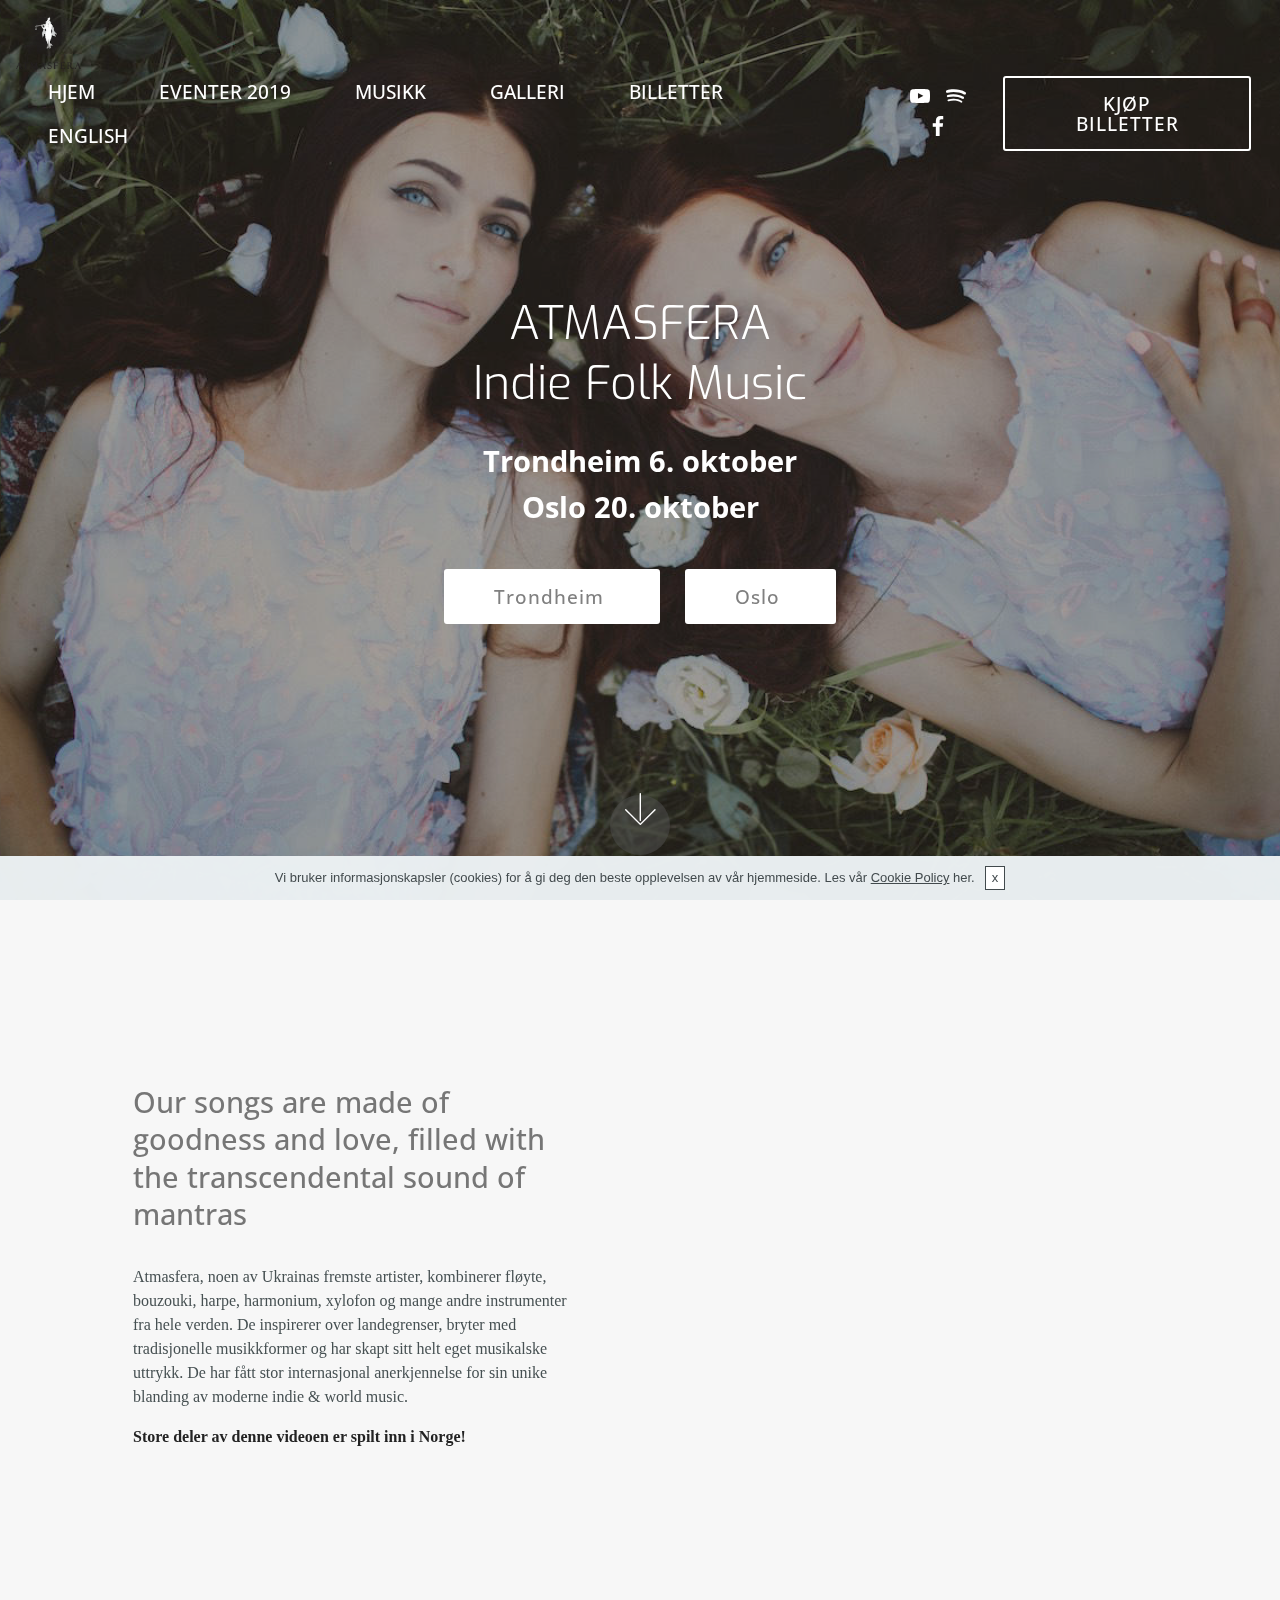
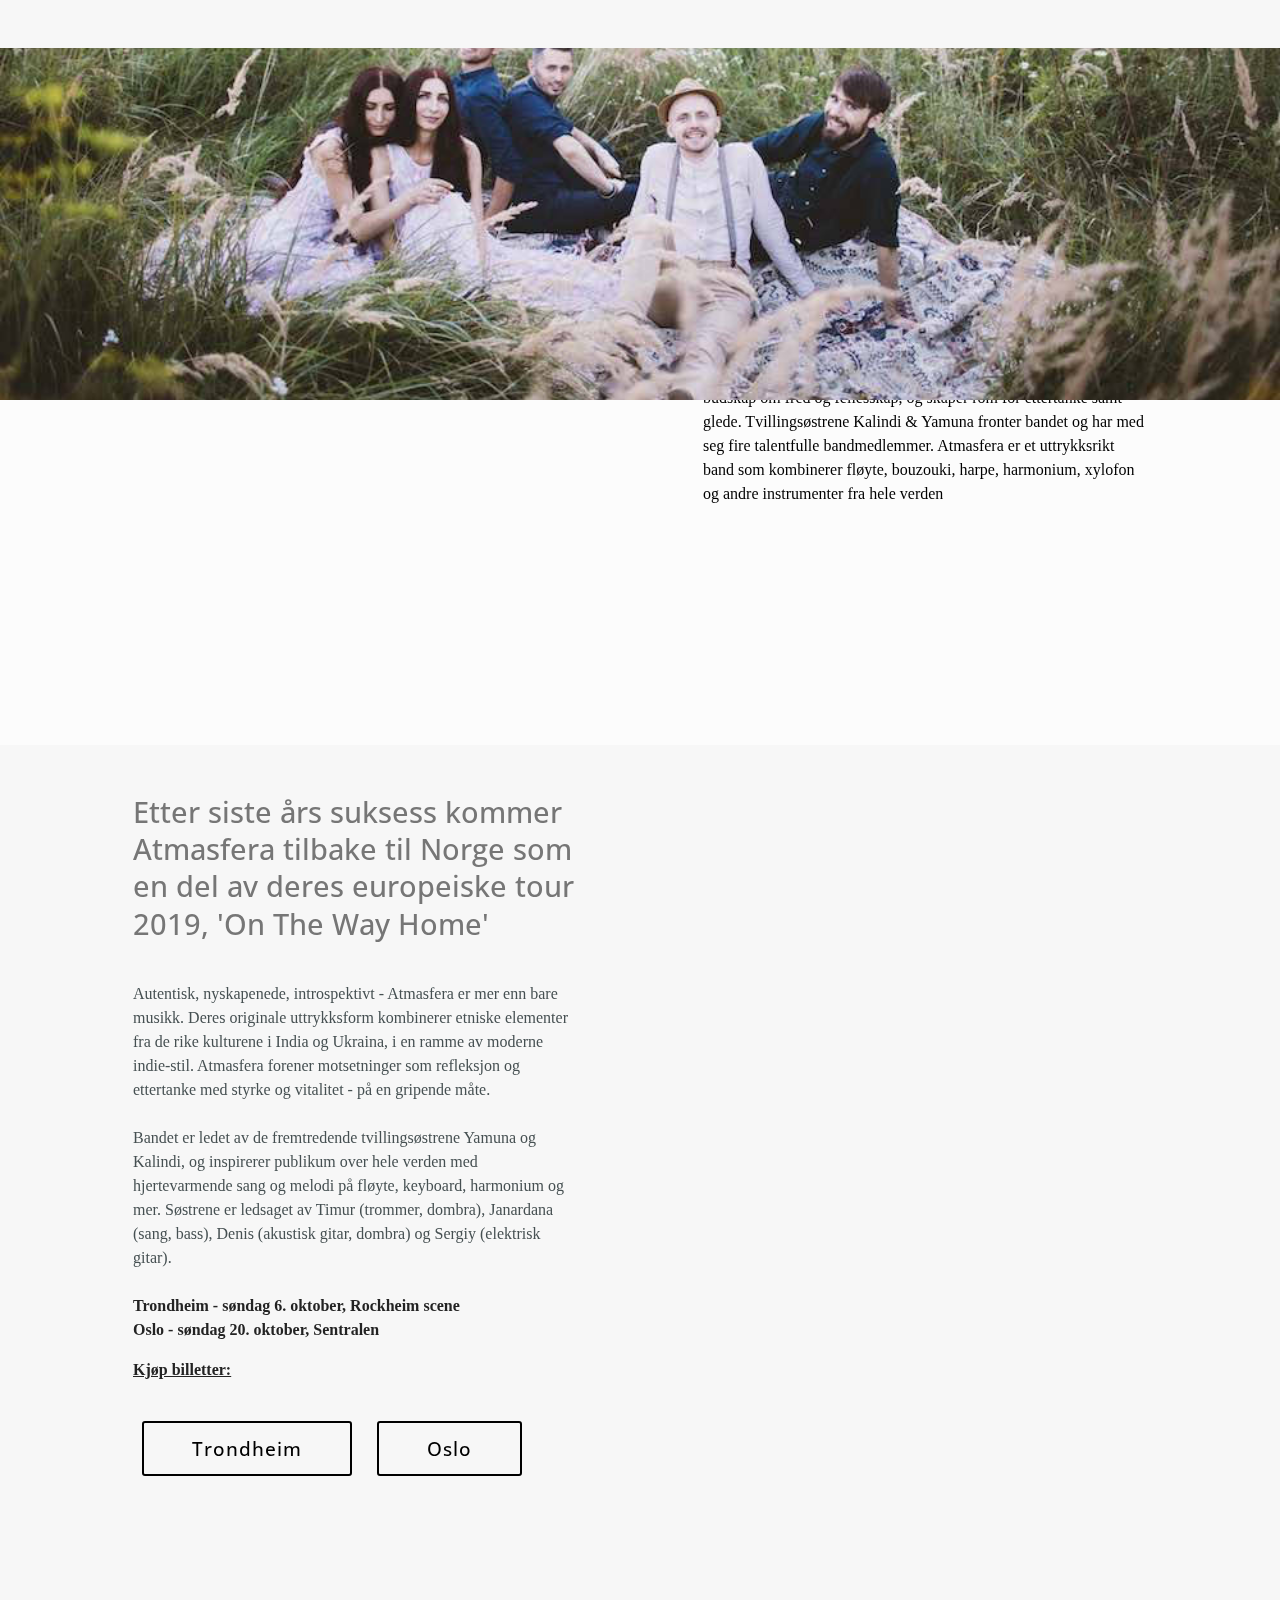
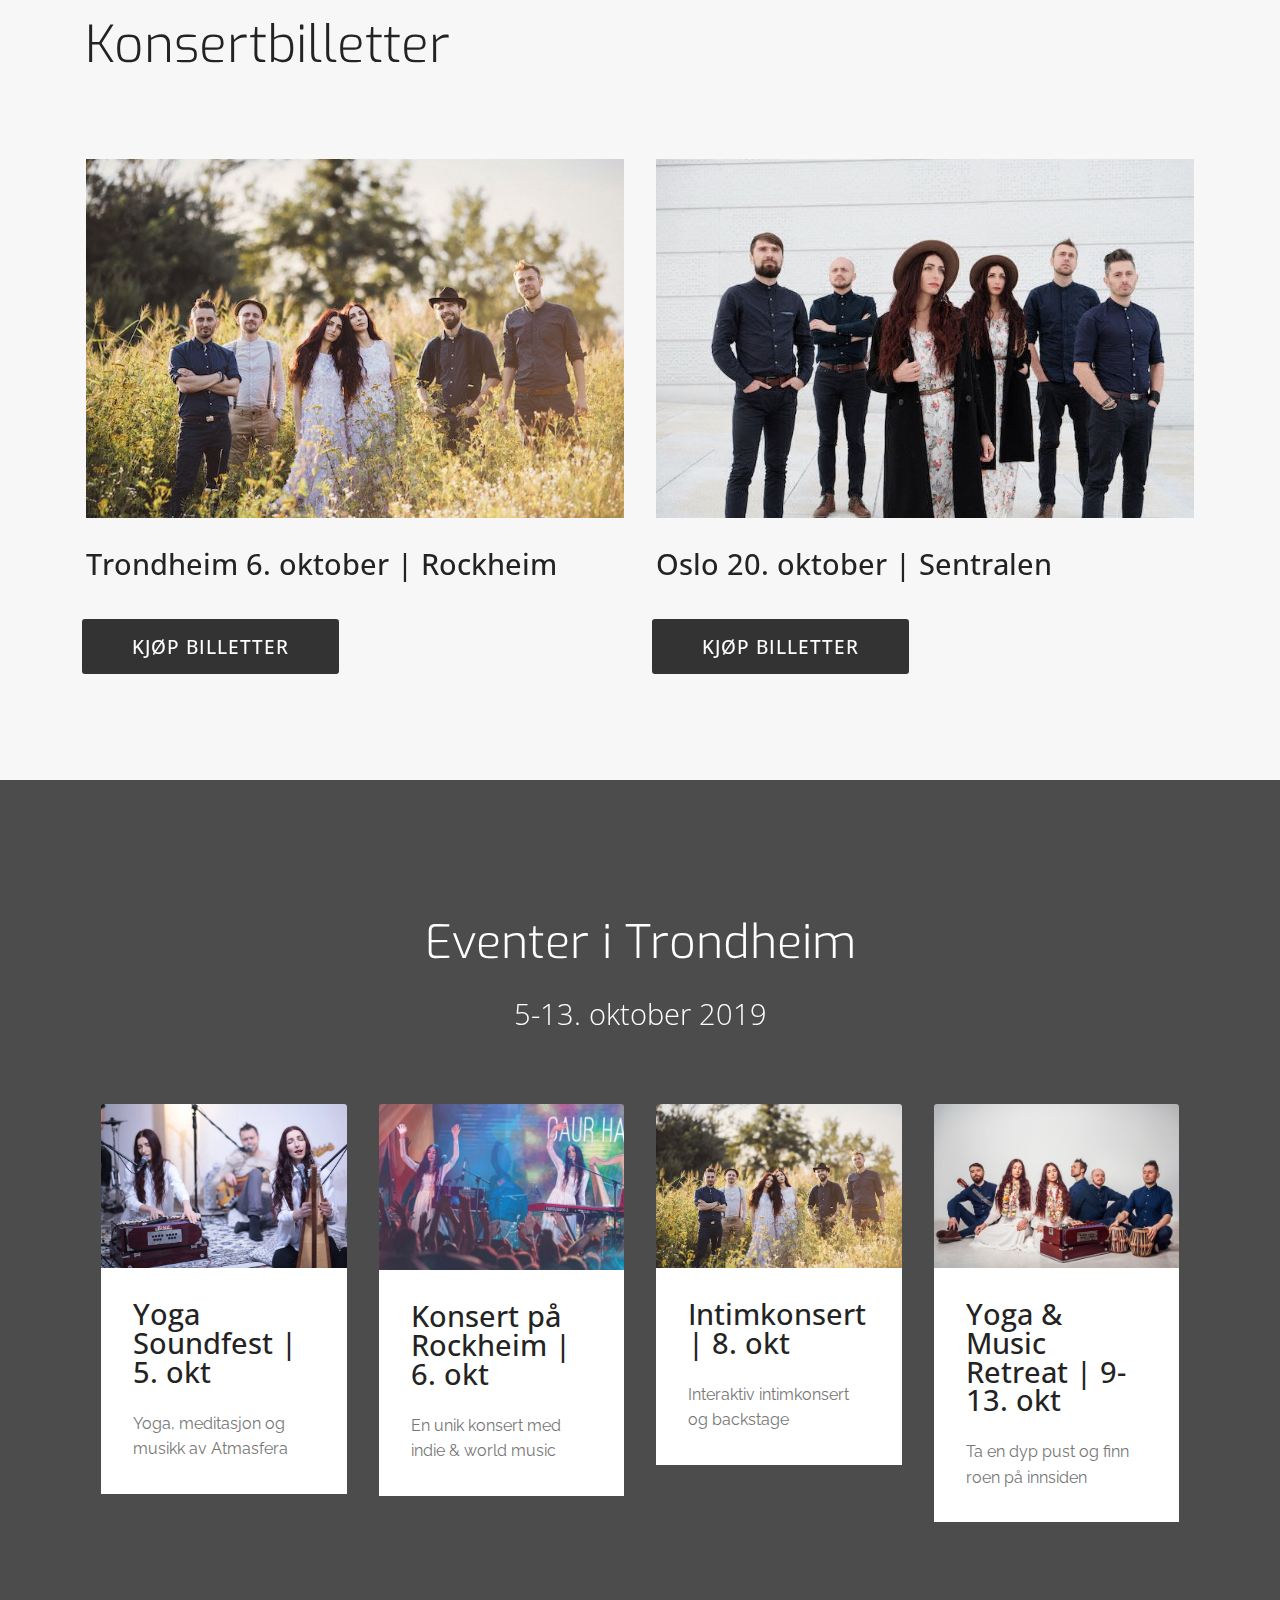
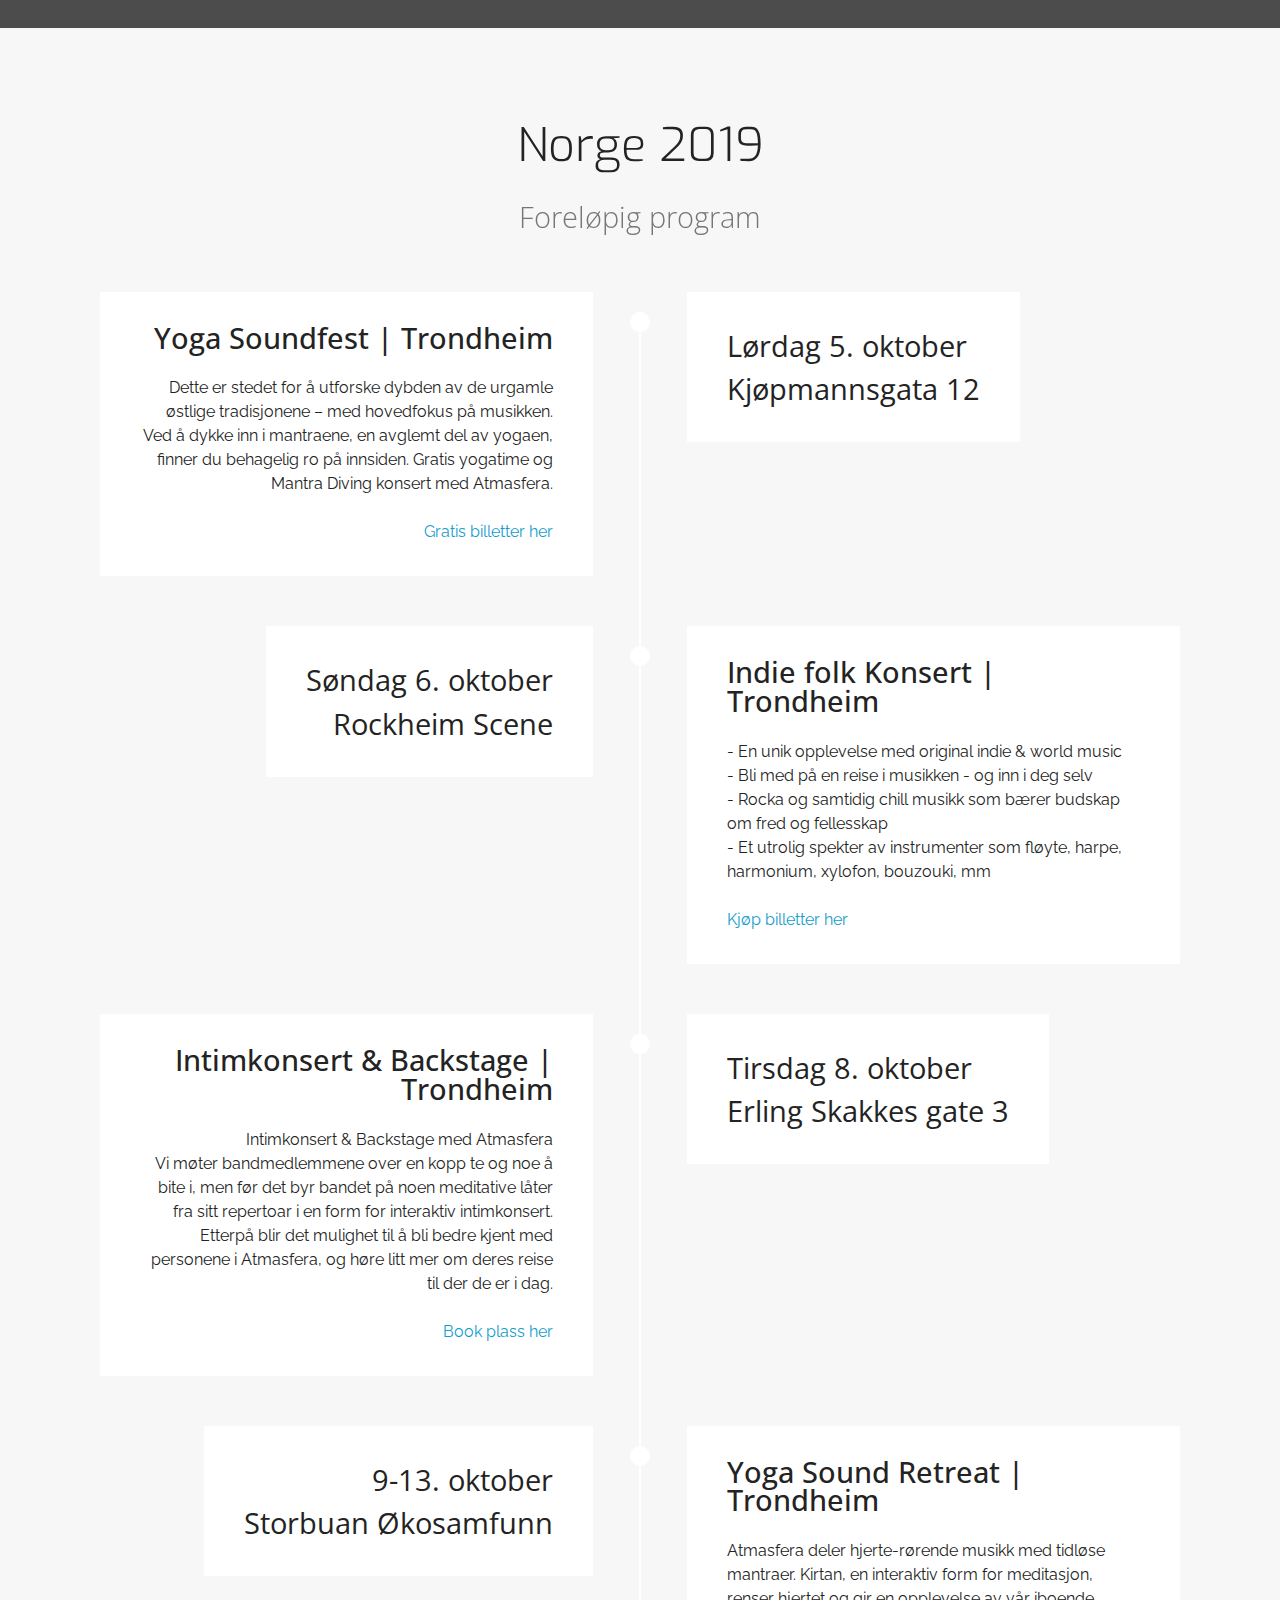
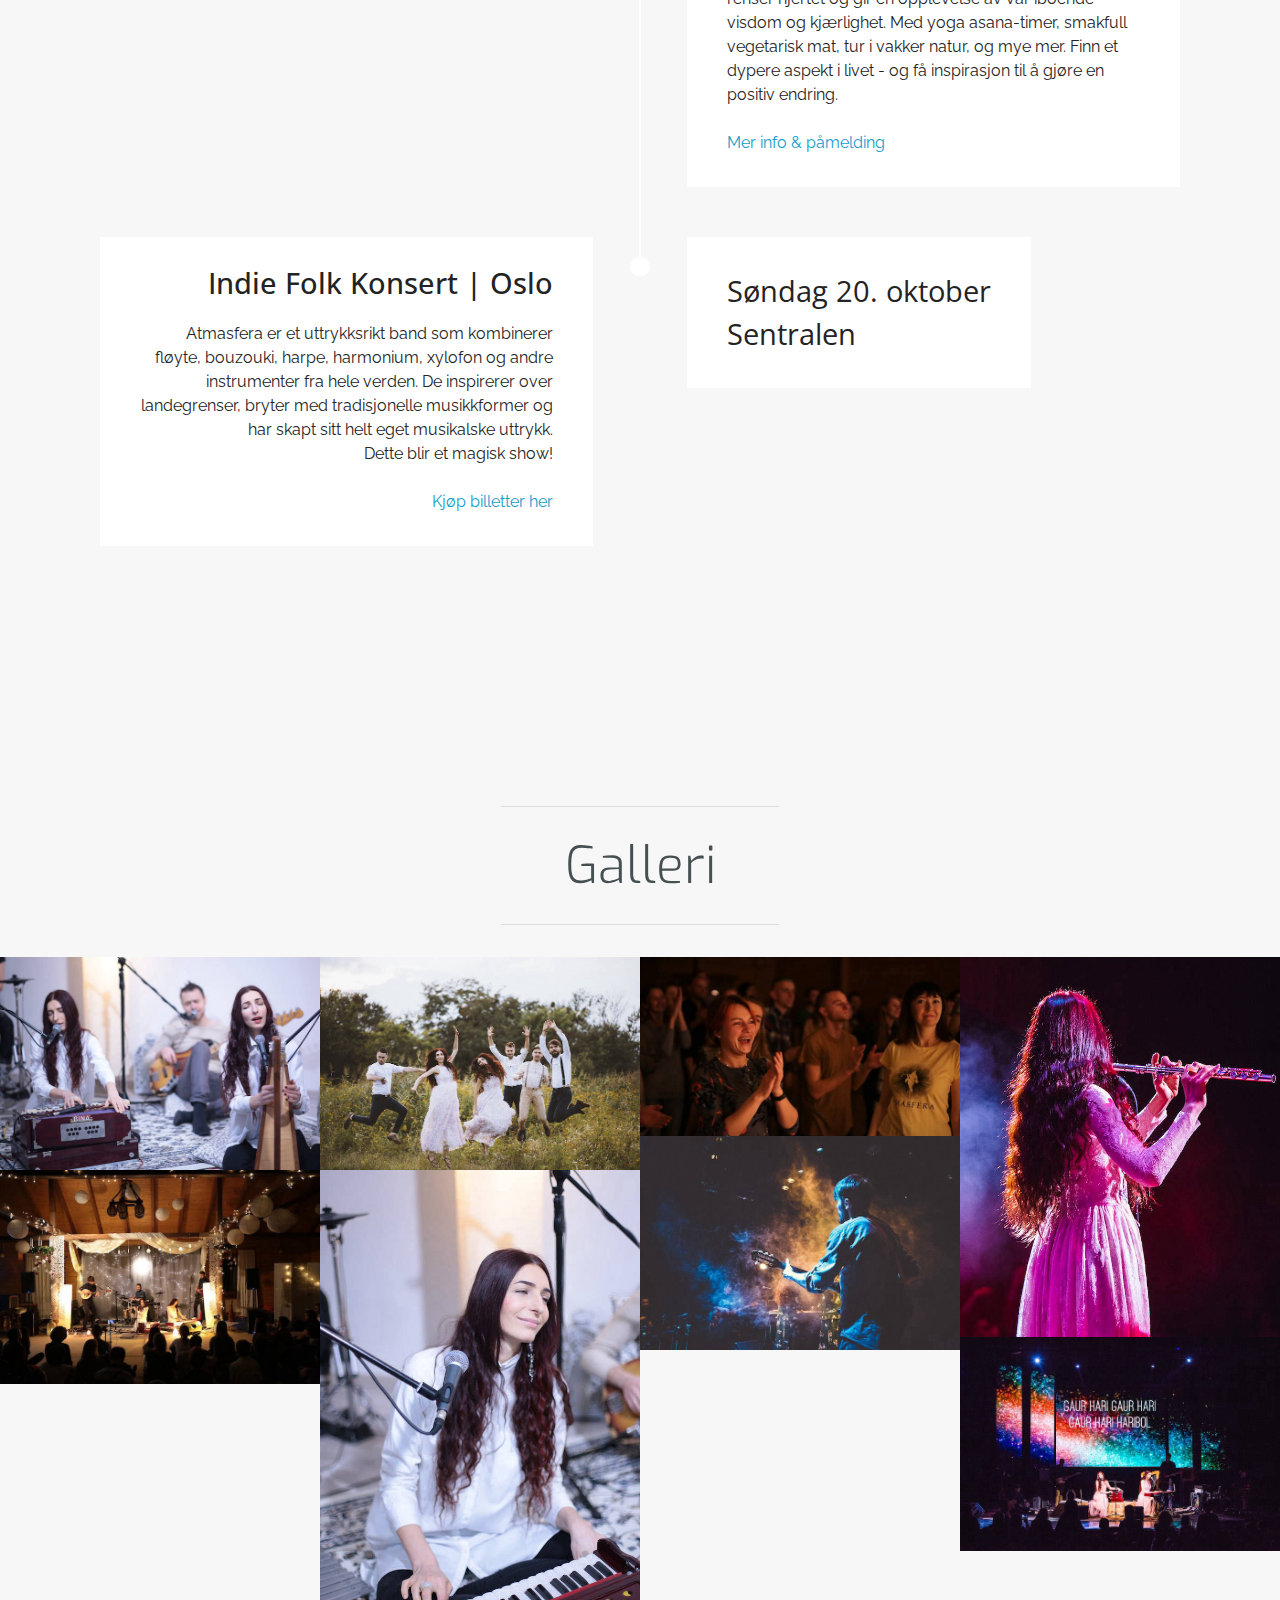
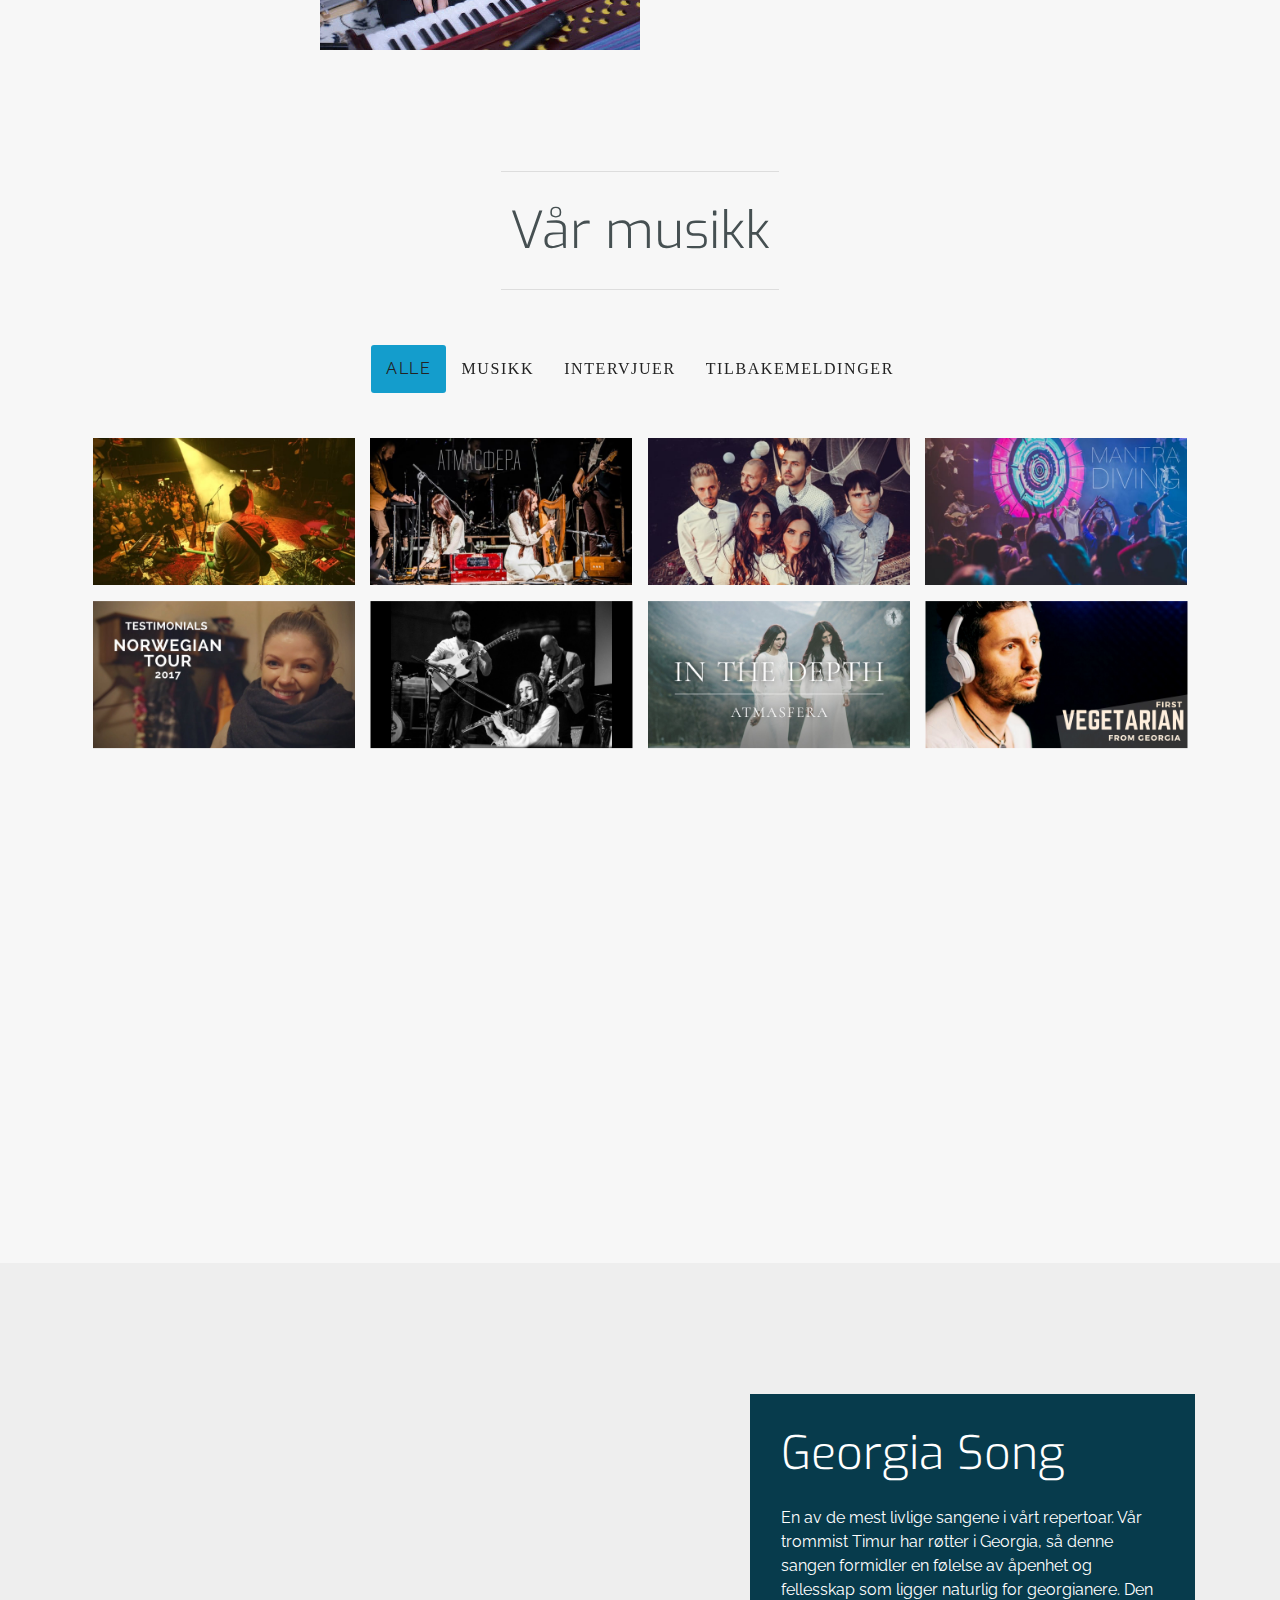
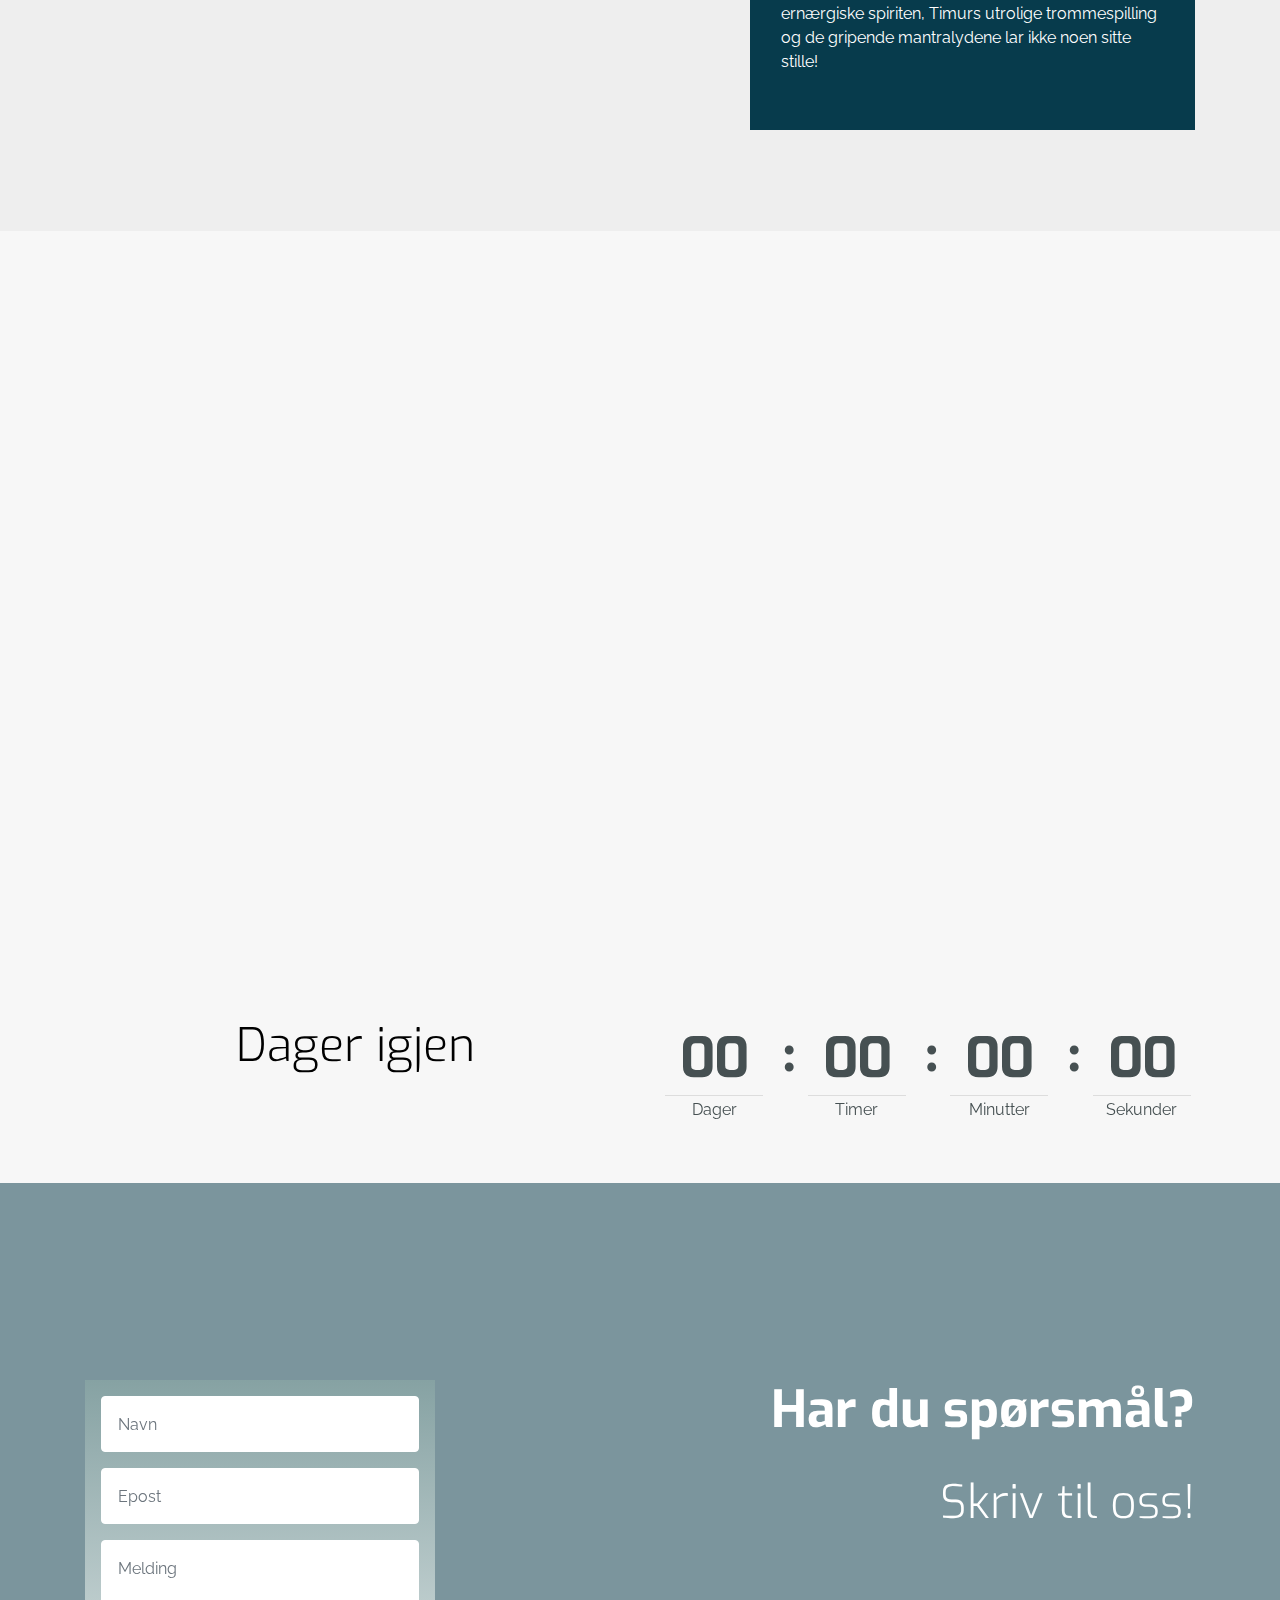
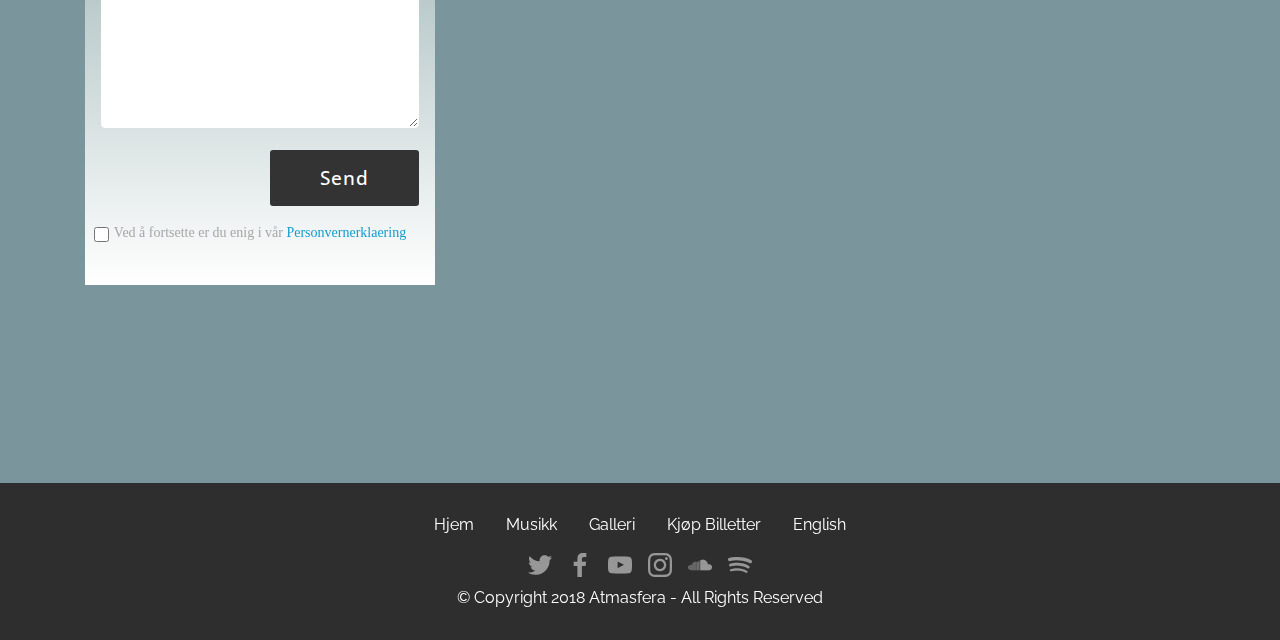
==== commit cc74ed43: "create github pages" ====
--- a/index.html
+++ b/index.html
@@ -17,10 +17,10 @@
 <!-- End Facebook Pixel Code --><!DOCTYPE html>
 <html  >
 <head>
-  <!-- Site made with Mobirise Website Builder v4.11.2, https://mobirise.com -->
+  
   <meta charset="UTF-8">
   <meta http-equiv="X-UA-Compatible" content="IE=edge">
-  <meta name="generator" content="Mobirise v4.11.2, mobirise.com">
+  
   <meta name="viewport" content="width=device-width, initial-scale=1, minimum-scale=1">
   <link rel="shortcut icon" href="assets/images/atmasfera-logo-black-small-112x105.png" type="image/x-icon">
   <meta name="description" content="ATMASFERA er et av Ukrainas mest kjente indieband. De inspirerer over landegrenser, bryter med tradisjonelle musikkformer og skaper sitt helt eget musikalske uttrykk. Atmasfera har fått internasjonal anerkjennelse for sin originale kombinasjon av indie & world music.">
@@ -88,7 +88,7 @@
         <div class="navbar-brand">
             <span class="navbar-logo">
                 <a href="index.html">
-                    <img src="assets/images/atmasfera-logo-black-small-112x105.png" alt="Mobirise" title="" style="height: 3.8rem;">
+                    <img src="assets/images/atmasfera-logo-black-small-112x105.png" alt="" title="" style="height: 3.8rem;">
                 </a>
             </span>
             
@@ -124,7 +124,7 @@
     </nav>
 </section>
 
-<section class="engine"><a href="https://mobirise.info/k">develop own website</a></section><section class="cid-rCrtFqEHYK mbr-fullscreen mbr-parallax-background" id="header2-hv">
+<section class="cid-rCrtFqEHYK mbr-fullscreen mbr-parallax-background" id="header2-hv">
 
     
 
@@ -284,7 +284,7 @@
                     <div class="card-img">
                         <div class="mbr-overlay"></div>
                         <div class="mbr-section-btn text-center"><a href="program.html#content9-ez" class="btn btn-primary display-4">Les mer</a></div>
-                        <img src="assets/images/img-3703-700x467.jpg" alt="Mobirise" title="">
+                        <img src="assets/images/img-3703-700x467.jpg" alt="" title="">
                     </div>
                     <div class="card-box">
                         <h4 class="card-title mbr-fonts-style display-5">Yoga Soundfest | 5. okt</h4>
@@ -297,7 +297,7 @@
                     <div class="card-img">
                         <div class="mbr-overlay"></div>
                         <div class="mbr-section-btn text-center"><a href="billetter-trondheim.html" class="btn btn-primary display-4">Les mer</a></div>
-                        <img src="assets/images/atmasfera-2-1440x1080.jpeg" alt="Mobirise" title="">
+                        <img src="assets/images/atmasfera-2-1440x1080.jpeg" alt="" title="">
                     </div>
                     <div class="card-box">
                         <h4 class="card-title mbr-fonts-style display-5">Konsert på Rockheim | 6. okt</h4>
@@ -311,7 +311,7 @@
                     <div class="card-img">
                         <div class="mbr-overlay"></div>
                         <div class="mbr-section-btn text-center"><a href="program.html#content9-id" class="btn btn-primary display-4">Les mer</a></div>
-                        <img src="assets/images/oslo-700x467.jpg" alt="Mobirise" title="">
+                        <img src="assets/images/oslo-700x467.jpg" alt="" title="">
                     </div>
                     <div class="card-box">
                         <h4 class="card-title mbr-fonts-style display-5">Intimkonsert | 8. okt</h4>
@@ -325,7 +325,7 @@
                     <div class="card-img">
                         <div class="mbr-overlay"></div>
                         <div class="mbr-section-btn text-center"><a href="program.html#content9-f9" class="btn btn-primary display-4">Les mer</a></div>
-                        <img src="assets/images/img-7096-1600x1066.jpg" alt="Mobirise" title="">
+                        <img src="assets/images/img-7096-1600x1066.jpg" alt="" title="">
                     </div>
                     <div class="card-box">
                         <h4 class="card-title mbr-fonts-style display-5">Yoga &amp; Music Retreat | 9-13. okt</h4>
@@ -499,7 +499,7 @@
     </div>
 </section>
 
-<section class="mbr-section mbr-section--no-padding mbr-soundcloud-container" id="soundcloud2-fn" data-rv-view="97" style="background-color: rgb(247, 247, 247); padding-top: 0rem; padding-bottom: 3rem;">
+<section class="mbr-section mbr-section--no-padding mbr-soundcloud-container" id="soundcloud2-fn" data-rv-view="262" style="background-color: rgb(247, 247, 247); padding-top: 0rem; padding-bottom: 3rem;">
     <div class="mbr-section__container addons-container addons-row mbr-section__container--isolated">
             <div class=" addons-container-inner">
                 <figure class="mbr-figure mbr-figure--wysiwyg mbr-figure--full-width mbr-figure--caption-outside-bottom">
@@ -587,7 +587,7 @@
                 <div class="form-container">
                     <div class="media-container-column" data-form-type="formoid">
                         <!---Formbuilder Form--->
-                        <form action="https://mobirise.com/" method="POST" class="mbr-form form-with-styler" data-form-title="Mobirise Form"><input type="hidden" name="email" data-form-email="true" value="RFDW6zY1Df56iN43ulUx2f3Od1TE1Q9tUzaI0Y3TpzOUq3Lqz59HhGvYzC/TxZLUudiRVTuEQnrC9EoPclRHIL5exnZH82Mk0OHJQyeElzEi5lLoYNW3JGAYjvHMjS1k.OJvcnxmjj6/nLpcZSr/vVa4/zmXYkajSpik2I3ygvWzS6vRv3lYdf+Zmip5byGXHuYqkStrxEjsrYh8OWgMtNSdZjiPkVHVSxUNwwhrLC1zm95Outd6A8lOiFGMRNK/B">
+                        <form action="https://mobirise.com/" method="POST" class="mbr-form form-with-styler" data-form-title="Mobirise Form"><input type="hidden" name="email" data-form-email="true" value="LBXrr0tXj5/xV3e/3wE6j84XulyDmhGTgAyY2jW10FOeqZg0YjWObQzEZIQ41cVL0q+byAfCtABe6yBKvm94Zx7WoygvXRUTpCw4VY4jVSQe0ZIj2dzJTsK9IoTKbw7v.53vdP5LvM9wZaZzLTaP6lARDyaByfn9xdLvDedILYxZhrMgX+rSaf/q1R1lvo6rzm56teU1LEtDoN7HmIK2L4j+59znH3eNGWnNHY3u17jisq9SZBYpOn7oSVvndoCW4">
                             <div class="row">
                                 <div hidden="hidden" data-form-alert="" class="alert alert-success col-12">Takk!</div>
                                 <div hidden="hidden" data-form-alert-danger="" class="alert alert-danger col-12">
--- a/assets/theme/css/style.css
+++ b/assets/theme/css/style.css
@@ -1059,11 +1059,3 @@
   display: none; }
 
 /*# sourceMappingURL=style.css.map */
-.engine {
-	position: absolute;
-	text-indent: -2400px;
-	text-align: center;
-	padding: 0;
-	top: 0;
-	left: -2400px;
-}--- a/assets/mobirise/css/mbr-additional.css
+++ b/assets/mobirise/css/mbr-additional.css
@@ -10576,3 +10576,601 @@
 .cid-rDW3EjMFiJ .media-container-row .row-copirayt p {
   width: 100%;
 }
+.cid-rFDD3WJamF .nav-item:focus,
+.cid-rFDD3WJamF .nav-link:focus {
+  outline: none;
+}
+.cid-rFDD3WJamF .navbar {
+  min-height: 77px;
+  transition: all .3s;
+  background: #465052;
+  background: none;
+}
+.cid-rFDD3WJamF .navbar.opened {
+  transition: all .3s;
+  background: #465052 !important;
+}
+.cid-rFDD3WJamF .navbar .dropdown-item {
+  padding: .25rem 1.5rem;
+}
+.cid-rFDD3WJamF .navbar .navbar-collapse {
+  justify-content: flex-end;
+  z-index: 1;
+}
+.cid-rFDD3WJamF .navbar.collapsed.opened .dropdown-menu {
+  top: 0;
+}
+.cid-rFDD3WJamF .navbar.collapsed .dropdown-menu {
+  background: transparent !important;
+}
+.cid-rFDD3WJamF .navbar.collapsed .dropdown-menu .dropdown-submenu {
+  left: 0 !important;
+}
+.cid-rFDD3WJamF .navbar.collapsed .dropdown-menu .dropdown-item:after {
+  right: auto;
+}
+.cid-rFDD3WJamF .navbar.collapsed .dropdown-menu .dropdown-toggle[data-toggle="dropdown-submenu"]:after {
+  margin-left: .25rem;
+  border-top: 0.35em solid;
+  border-right: 0.35em solid transparent;
+  border-left: 0.35em solid transparent;
+  border-bottom: 0;
+  top: 55%;
+}
+.cid-rFDD3WJamF .navbar.collapsed ul.navbar-nav li {
+  margin: auto;
+}
+.cid-rFDD3WJamF .navbar.collapsed .dropdown-menu .dropdown-item {
+  padding: .25rem 1.5rem;
+  text-align: center;
+}
+.cid-rFDD3WJamF .navbar.collapsed .icons-menu {
+  padding-left: 0;
+  padding-top: .5rem;
+  padding-bottom: .5rem;
+}
+@media (max-width: 991px) {
+  .cid-rFDD3WJamF .navbar.opened .dropdown-menu {
+    top: 0;
+  }
+  .cid-rFDD3WJamF .navbar .dropdown-menu {
+    background: transparent !important;
+  }
+  .cid-rFDD3WJamF .navbar .dropdown-menu .dropdown-submenu {
+    left: 0 !important;
+  }
+  .cid-rFDD3WJamF .navbar .dropdown-menu .dropdown-item:after {
+    right: auto;
+  }
+  .cid-rFDD3WJamF .navbar .dropdown-menu .dropdown-toggle[data-toggle="dropdown-submenu"]:after {
+    margin-left: .25rem;
+    border-top: 0.35em solid;
+    border-right: 0.35em solid transparent;
+    border-left: 0.35em solid transparent;
+    border-bottom: 0;
+    top: 55%;
+  }
+  .cid-rFDD3WJamF .navbar .navbar-logo img {
+    height: 3.8rem !important;
+  }
+  .cid-rFDD3WJamF .navbar ul.navbar-nav li {
+    margin: auto;
+  }
+  .cid-rFDD3WJamF .navbar .dropdown-menu .dropdown-item {
+    padding: .25rem 1.5rem;
+    text-align: center;
+  }
+  .cid-rFDD3WJamF .navbar .navbar-brand {
+    flex-shrink: initial;
+    word-break: break-word;
+  }
+  .cid-rFDD3WJamF .navbar .icons-menu {
+    padding-left: 0;
+    padding-top: .5rem;
+    padding-bottom: .5rem;
+  }
+}
+.cid-rFDD3WJamF .navbar.navbar-short {
+  background: #465052 !important;
+  min-height: 60px;
+}
+.cid-rFDD3WJamF .navbar.navbar-short .navbar-logo img {
+  height: 3rem !important;
+}
+.cid-rFDD3WJamF .navbar.navbar-short .navbar-brand {
+  padding: 0;
+}
+.cid-rFDD3WJamF .navbar-brand {
+  display: flex;
+  flex-shrink: 0;
+  align-items: center;
+  margin-right: 0;
+  padding: 0;
+  transition: all .3s;
+  word-break: break-word;
+  z-index: 1;
+}
+.cid-rFDD3WJamF .navbar-brand .navbar-caption {
+  line-height: inherit !important;
+}
+.cid-rFDD3WJamF .navbar-brand .navbar-logo a {
+  outline: none;
+}
+.cid-rFDD3WJamF .dropdown-item.active,
+.cid-rFDD3WJamF .dropdown-item:active {
+  background-color: transparent;
+}
+.cid-rFDD3WJamF .navbar-expand-lg .navbar-nav .nav-link {
+  padding: 0;
+}
+.cid-rFDD3WJamF .nav-dropdown .link.dropdown-toggle {
+  margin-right: 1.667em;
+}
+.cid-rFDD3WJamF .nav-dropdown .link.dropdown-toggle[aria-expanded="true"] {
+  margin-right: 0;
+  padding: 0.667em 1.667em;
+}
+.cid-rFDD3WJamF .navbar.navbar-expand-lg .dropdown .dropdown-menu {
+  background: #465052;
+}
+.cid-rFDD3WJamF .navbar.navbar-expand-lg .dropdown .dropdown-menu .dropdown-submenu {
+  margin: 0;
+  left: 100%;
+}
+.cid-rFDD3WJamF .navbar .dropdown.open > .dropdown-menu {
+  display: block;
+}
+.cid-rFDD3WJamF ul.navbar-nav {
+  flex-wrap: wrap;
+}
+.cid-rFDD3WJamF .navbar-buttons {
+  text-align: center;
+}
+.cid-rFDD3WJamF button.navbar-toggler {
+  outline: none;
+  width: 31px;
+  height: 20px;
+  cursor: pointer;
+  transition: all .2s;
+  position: relative;
+  align-self: center;
+}
+.cid-rFDD3WJamF button.navbar-toggler .hamburger span {
+  position: absolute;
+  right: 0;
+  width: 30px;
+  height: 2px;
+  border-right: 5px;
+  background-color: #232323;
+}
+.cid-rFDD3WJamF button.navbar-toggler .hamburger span:nth-child(1) {
+  top: 0;
+  transition: all .2s;
+}
+.cid-rFDD3WJamF button.navbar-toggler .hamburger span:nth-child(2) {
+  top: 8px;
+  transition: all .15s;
+}
+.cid-rFDD3WJamF button.navbar-toggler .hamburger span:nth-child(3) {
+  top: 8px;
+  transition: all .15s;
+}
+.cid-rFDD3WJamF button.navbar-toggler .hamburger span:nth-child(4) {
+  top: 16px;
+  transition: all .2s;
+}
+.cid-rFDD3WJamF nav.opened .hamburger span:nth-child(1) {
+  top: 8px;
+  width: 0;
+  opacity: 0;
+  right: 50%;
+  transition: all .2s;
+}
+.cid-rFDD3WJamF nav.opened .hamburger span:nth-child(2) {
+  -webkit-transform: rotate(45deg);
+  transform: rotate(45deg);
+  transition: all .25s;
+}
+.cid-rFDD3WJamF nav.opened .hamburger span:nth-child(3) {
+  -webkit-transform: rotate(-45deg);
+  transform: rotate(-45deg);
+  transition: all .25s;
+}
+.cid-rFDD3WJamF nav.opened .hamburger span:nth-child(4) {
+  top: 8px;
+  width: 0;
+  opacity: 0;
+  right: 50%;
+  transition: all .2s;
+}
+.cid-rFDD3WJamF .navbar-dropdown {
+  padding: .5rem 1rem;
+  position: fixed;
+}
+.cid-rFDD3WJamF a.nav-link {
+  display: flex;
+  align-items: center;
+  justify-content: center;
+}
+.cid-rFDD3WJamF .mbr-iconfont {
+  font-size: 1.5rem;
+  padding-right: .5rem;
+}
+.cid-rFDD3WJamF .icons-menu {
+  flex-wrap: wrap;
+  display: flex;
+  justify-content: center;
+  padding-left: 1rem;
+  text-align: center;
+}
+.cid-rFDD3WJamF .icons-menu span {
+  font-size: 20px;
+  color: #232323;
+}
+.cid-rFDD3WJamF .nav-link:hover,
+.cid-rFDD3WJamF .dropdown-item:hover,
+.cid-rFDD3WJamF .icons-menu .mbr-iconfont:hover {
+  color: #c1c1c1 !important;
+}
+.cid-rFDE3hdQL2 {
+  background-image: url("../../../assets/images/img-7096-1600x1066.jpg");
+}
+.cid-rFDE3hdQL2 .form-control,
+.cid-rFDE3hdQL2 .form-control:focus {
+  background: #ffffff;
+  border: 1px solid #ffffff;
+}
+.cid-rFDE3hdQL2 .form-container {
+  transition: all .2s;
+  border: 1px solid #ffffff;
+  padding: 1rem;
+}
+.cid-rFDE3hdQL2 textarea.form-control {
+  min-height: 188px;
+}
+.cid-rFDE3hdQL2 .input-group-btn {
+  justify-content: center;
+  -webkit-justify-content: center;
+}
+@media (min-width: 768px) {
+  .cid-rFDE3hdQL2 .content-container {
+    padding-right: 5rem;
+  }
+}
+.cid-rFDEGsSuvd {
+  padding-top: 60px;
+  padding-bottom: 60px;
+  background-color: #f7f7f7;
+}
+.cid-rFDEGsSuvd .mbr-text,
+.cid-rFDEGsSuvd blockquote {
+  color: #767676;
+}
+.cid-rFDD49ueGi .mbr-section-subtitle {
+  color: #767676;
+  font-weight: 300;
+}
+.cid-rFDD49ueGi .number-wrap {
+  color: #465052;
+  border-color: rgba(255, 255, 255, 0.15);
+  position: relative;
+  display: inline-block;
+  text-align: center;
+  padding: 5px 10px 13px 10px;
+  margin: 0;
+  min-width: 118px;
+  border-radius: 2px;
+  max-width: 100%;
+}
+.cid-rFDD49ueGi .number {
+  font-style: normal;
+  font-weight: 700;
+  font-size: 55px;
+  text-transform: none;
+  letter-spacing: -2px;
+  word-spacing: 0;
+  line-height: 1.3;
+  color: #465052;
+}
+.cid-rFDD49ueGi .period {
+  display: block;
+  padding-top: 2px;
+  border-top: 1px solid rgba(0, 0, 0, 0.1);
+}
+.cid-rFDD49ueGi .dot {
+  position: absolute;
+  top: -10px;
+  right: -0.8em;
+  width: 1em;
+  display: block;
+  height: 83%;
+  overflow: hidden;
+  font-style: normal;
+  font-weight: 700;
+  font-size: 55px;
+  line-height: 89.65px;
+  text-transform: none;
+  letter-spacing: 0;
+  word-spacing: 0;
+  color: #465052;
+}
+.cid-rFDD49ueGi .countdown-cont {
+  margin: 0 auto;
+}
+.cid-rFDD49ueGi .full-count-container {
+  background: #f7f7f7;
+}
+@media (min-width: 992px) and (max-width: 1200px) {
+  .cid-rFDD49ueGi .dot {
+    right: -0.6em;
+  }
+}
+@media (min-width: 768px) and (max-width: 991px) {
+  .cid-rFDD49ueGi .dot {
+    right: -1em;
+  }
+}
+@media (max-width: 768px) {
+  .cid-rFDD49ueGi .dot {
+    display: none;
+  }
+  .cid-rFDD49ueGi .number {
+    white-space: nowrap;
+  }
+}
+@media (max-width: 550px) {
+  .cid-rFDD49ueGi .number-wrap {
+    min-width: auto;
+  }
+}
+@media (max-width: 440px) {
+  .cid-rFDD49ueGi .number {
+    font-size: 40px;
+  }
+}
+@media (max-width: 380px) {
+  .cid-rFDD49ueGi .period {
+    font-size: 0.8rem;
+  }
+}
+@media (max-width: 300px) {
+  .cid-rFDD49ueGi .number {
+    font-size: 25px;
+  }
+  .cid-rFDD49ueGi .period {
+    font-size: 0.7rem;
+  }
+}
+.cid-rFDD49ueGi H2 {
+  color: #000000;
+  text-align: center;
+}
+.cid-rFDD40JZX5 {
+  padding-top: 0px;
+  padding-bottom: 0px;
+  background-color: #f7f7f7;
+}
+.cid-rFDD40JZX5 .main {
+  flex-direction: row-reverse;
+}
+.cid-rFDD40JZX5 .row-element,
+.cid-rFDD40JZX5 .image-element {
+  padding: 0;
+}
+.cid-rFDD40JZX5 .image-element {
+  display: flex;
+  justify-content: center;
+}
+.cid-rFDD40JZX5 .image-element img {
+  width: 100%;
+  height: 100%;
+  object-fit: cover;
+  object-position: center center;
+}
+.cid-rFDD40JZX5 .text-content {
+  padding: 3rem;
+}
+.cid-rFDD40JZX5 .mbr-figure {
+  width: 100%;
+  height: 100%;
+  display: flex;
+  align-items: center;
+}
+@media (max-width: 767px) {
+  .cid-rFDD40JZX5 .text-content {
+    padding: 2rem 1rem;
+  }
+  .cid-rFDD40JZX5 .mbr-title,
+  .cid-rFDD40JZX5 .mbr-text,
+  .cid-rFDD40JZX5 .mbr-section-btn,
+  .cid-rFDD40JZX5 .mbr-section-subtitle {
+    text-align: center !important;
+  }
+}
+.cid-rFDD40JZX5 P {
+  color: #232323;
+}
+.cid-rFDD40JZX5 .mbr-title {
+  color: #5b686b;
+}
+.cid-rFDD40JZX5 .mbr-section-subtitle {
+  color: #767676;
+}
+.cid-rFDD40JZX5 SPAN {
+  color: #465052;
+}
+.cid-rFDD45rD6v {
+  padding-top: 0px;
+  padding-bottom: 45px;
+  background-color: #f7f7f7;
+}
+.cid-rFDD45rD6v .main {
+  flex-direction: row-reverse;
+}
+.cid-rFDD45rD6v .row-element,
+.cid-rFDD45rD6v .image-element {
+  padding: 0;
+}
+.cid-rFDD45rD6v .image-element {
+  display: flex;
+  justify-content: center;
+}
+.cid-rFDD45rD6v .image-element img {
+  width: 100%;
+  height: 100%;
+  object-fit: cover;
+  object-position: center center;
+}
+.cid-rFDD45rD6v .text-content {
+  padding: 3rem;
+}
+.cid-rFDD45rD6v .mbr-figure {
+  width: 100%;
+  height: 100%;
+  display: flex;
+  align-items: center;
+}
+@media (max-width: 767px) {
+  .cid-rFDD45rD6v .text-content {
+    padding: 2rem 1rem;
+  }
+  .cid-rFDD45rD6v .mbr-title,
+  .cid-rFDD45rD6v .mbr-text,
+  .cid-rFDD45rD6v .mbr-section-btn,
+  .cid-rFDD45rD6v .mbr-section-subtitle {
+    text-align: center !important;
+  }
+}
+.cid-rFDD45rD6v P {
+  color: #232323;
+}
+.cid-rFDD45rD6v .mbr-title {
+  color: #5b686b;
+}
+.cid-rFDD45rD6v .mbr-section-subtitle {
+  color: #767676;
+}
+.cid-rFDD45rD6v SPAN {
+  color: #465052;
+}
+.cid-rFDD46ZfG1 {
+  padding-top: 135px;
+  padding-bottom: 135px;
+  background-image: url("../../../assets/images/5b5a6699-small-test-1000x667.jpg");
+}
+.cid-rFDD46ZfG1 .row-element,
+.cid-rFDD46ZfG1 .image-element {
+  padding: 0;
+}
+.cid-rFDD46ZfG1 .image-element {
+  display: flex;
+  justify-content: center;
+}
+.cid-rFDD46ZfG1 .image-element img {
+  width: 100%;
+  height: 100%;
+  object-fit: cover;
+  object-position: center center;
+}
+.cid-rFDD46ZfG1 .text-content {
+  padding: 3rem;
+}
+.cid-rFDD46ZfG1 .mbr-figure {
+  width: 100%;
+  height: 100%;
+  display: flex;
+  align-items: center;
+}
+@media (max-width: 767px) {
+  .cid-rFDD46ZfG1 .text-content {
+    padding: 2rem 1rem;
+  }
+  .cid-rFDD46ZfG1 .mbr-title,
+  .cid-rFDD46ZfG1 .mbr-text,
+  .cid-rFDD46ZfG1 .mbr-section-btn,
+  .cid-rFDD46ZfG1 .mbr-section-subtitle {
+    text-align: center !important;
+  }
+}
+.cid-rFDD46ZfG1 P {
+  color: #232323;
+}
+.cid-rFDD46ZfG1 .mbr-title {
+  color: #5b686b;
+}
+.cid-rFDD46ZfG1 .mbr-section-subtitle {
+  color: #000000;
+}
+.cid-rFDD46ZfG1 SPAN {
+  color: #000000;
+}
+.cid-rFDD4bn9Hf {
+  padding-top: 30px;
+  padding-bottom: 30px;
+  background-color: #2e2e2e;
+}
+.cid-rFDD4bn9Hf .row-links {
+  width: 100%;
+  justify-content: center;
+}
+.cid-rFDD4bn9Hf .social-row {
+  width: 100%;
+  justify-content: center;
+}
+.cid-rFDD4bn9Hf .media-container-row {
+  flex-direction: column;
+  justify-content: center;
+  align-items: center;
+}
+.cid-rFDD4bn9Hf .media-container-row .foot-menu {
+  list-style: none;
+  display: flex;
+  justify-content: center;
+  flex-wrap: wrap;
+  padding: 0;
+  margin-bottom: 0;
+}
+.cid-rFDD4bn9Hf .media-container-row .foot-menu li {
+  padding: 0 1rem 1rem 1rem;
+}
+.cid-rFDD4bn9Hf .media-container-row .foot-menu li p {
+  margin: 0;
+}
+.cid-rFDD4bn9Hf .media-container-row .social-list {
+  padding-left: 0;
+  margin-bottom: 0;
+  list-style: none;
+  display: flex;
+  flex-wrap: wrap;
+  justify-content: flex-end;
+  -webkit-justify-content: flex-end;
+}
+.cid-rFDD4bn9Hf .media-container-row .social-list .mbr-iconfont-social {
+  font-size: 1.5rem;
+  color: #ffffff;
+}
+.cid-rFDD4bn9Hf .media-container-row .social-list .soc-item {
+  margin: 0 .5rem;
+}
+.cid-rFDD4bn9Hf .media-container-row .social-list a {
+  margin: 0;
+  opacity: .5;
+  -webkit-transition: .2s linear;
+  transition: .2s linear;
+}
+.cid-rFDD4bn9Hf .media-container-row .social-list a:hover {
+  opacity: 1;
+}
+@media (max-width: 767px) {
+  .cid-rFDD4bn9Hf .media-container-row .social-list {
+    justify-content: center;
+    -webkit-justify-content: center;
+  }
+}
+.cid-rFDD4bn9Hf .media-container-row .row-copirayt {
+  word-break: break-word;
+  width: 100%;
+}
+.cid-rFDD4bn9Hf .media-container-row .row-copirayt p {
+  width: 100%;
+}
--- a/assets/mobirise/css/mbr-additional.css
+++ b/assets/mobirise/css/mbr-additional.css
@@ -10576,3 +10576,601 @@
 .cid-rDW3EjMFiJ .media-container-row .row-copirayt p {
   width: 100%;
 }
+.cid-rFDD3WJamF .nav-item:focus,
+.cid-rFDD3WJamF .nav-link:focus {
+  outline: none;
+}
+.cid-rFDD3WJamF .navbar {
+  min-height: 77px;
+  transition: all .3s;
+  background: #465052;
+  background: none;
+}
+.cid-rFDD3WJamF .navbar.opened {
+  transition: all .3s;
+  background: #465052 !important;
+}
+.cid-rFDD3WJamF .navbar .dropdown-item {
+  padding: .25rem 1.5rem;
+}
+.cid-rFDD3WJamF .navbar .navbar-collapse {
+  justify-content: flex-end;
+  z-index: 1;
+}
+.cid-rFDD3WJamF .navbar.collapsed.opened .dropdown-menu {
+  top: 0;
+}
+.cid-rFDD3WJamF .navbar.collapsed .dropdown-menu {
+  background: transparent !important;
+}
+.cid-rFDD3WJamF .navbar.collapsed .dropdown-menu .dropdown-submenu {
+  left: 0 !important;
+}
+.cid-rFDD3WJamF .navbar.collapsed .dropdown-menu .dropdown-item:after {
+  right: auto;
+}
+.cid-rFDD3WJamF .navbar.collapsed .dropdown-menu .dropdown-toggle[data-toggle="dropdown-submenu"]:after {
+  margin-left: .25rem;
+  border-top: 0.35em solid;
+  border-right: 0.35em solid transparent;
+  border-left: 0.35em solid transparent;
+  border-bottom: 0;
+  top: 55%;
+}
+.cid-rFDD3WJamF .navbar.collapsed ul.navbar-nav li {
+  margin: auto;
+}
+.cid-rFDD3WJamF .navbar.collapsed .dropdown-menu .dropdown-item {
+  padding: .25rem 1.5rem;
+  text-align: center;
+}
+.cid-rFDD3WJamF .navbar.collapsed .icons-menu {
+  padding-left: 0;
+  padding-top: .5rem;
+  padding-bottom: .5rem;
+}
+@media (max-width: 991px) {
+  .cid-rFDD3WJamF .navbar.opened .dropdown-menu {
+    top: 0;
+  }
+  .cid-rFDD3WJamF .navbar .dropdown-menu {
+    background: transparent !important;
+  }
+  .cid-rFDD3WJamF .navbar .dropdown-menu .dropdown-submenu {
+    left: 0 !important;
+  }
+  .cid-rFDD3WJamF .navbar .dropdown-menu .dropdown-item:after {
+    right: auto;
+  }
+  .cid-rFDD3WJamF .navbar .dropdown-menu .dropdown-toggle[data-toggle="dropdown-submenu"]:after {
+    margin-left: .25rem;
+    border-top: 0.35em solid;
+    border-right: 0.35em solid transparent;
+    border-left: 0.35em solid transparent;
+    border-bottom: 0;
+    top: 55%;
+  }
+  .cid-rFDD3WJamF .navbar .navbar-logo img {
+    height: 3.8rem !important;
+  }
+  .cid-rFDD3WJamF .navbar ul.navbar-nav li {
+    margin: auto;
+  }
+  .cid-rFDD3WJamF .navbar .dropdown-menu .dropdown-item {
+    padding: .25rem 1.5rem;
+    text-align: center;
+  }
+  .cid-rFDD3WJamF .navbar .navbar-brand {
+    flex-shrink: initial;
+    word-break: break-word;
+  }
+  .cid-rFDD3WJamF .navbar .icons-menu {
+    padding-left: 0;
+    padding-top: .5rem;
+    padding-bottom: .5rem;
+  }
+}
+.cid-rFDD3WJamF .navbar.navbar-short {
+  background: #465052 !important;
+  min-height: 60px;
+}
+.cid-rFDD3WJamF .navbar.navbar-short .navbar-logo img {
+  height: 3rem !important;
+}
+.cid-rFDD3WJamF .navbar.navbar-short .navbar-brand {
+  padding: 0;
+}
+.cid-rFDD3WJamF .navbar-brand {
+  display: flex;
+  flex-shrink: 0;
+  align-items: center;
+  margin-right: 0;
+  padding: 0;
+  transition: all .3s;
+  word-break: break-word;
+  z-index: 1;
+}
+.cid-rFDD3WJamF .navbar-brand .navbar-caption {
+  line-height: inherit !important;
+}
+.cid-rFDD3WJamF .navbar-brand .navbar-logo a {
+  outline: none;
+}
+.cid-rFDD3WJamF .dropdown-item.active,
+.cid-rFDD3WJamF .dropdown-item:active {
+  background-color: transparent;
+}
+.cid-rFDD3WJamF .navbar-expand-lg .navbar-nav .nav-link {
+  padding: 0;
+}
+.cid-rFDD3WJamF .nav-dropdown .link.dropdown-toggle {
+  margin-right: 1.667em;
+}
+.cid-rFDD3WJamF .nav-dropdown .link.dropdown-toggle[aria-expanded="true"] {
+  margin-right: 0;
+  padding: 0.667em 1.667em;
+}
+.cid-rFDD3WJamF .navbar.navbar-expand-lg .dropdown .dropdown-menu {
+  background: #465052;
+}
+.cid-rFDD3WJamF .navbar.navbar-expand-lg .dropdown .dropdown-menu .dropdown-submenu {
+  margin: 0;
+  left: 100%;
+}
+.cid-rFDD3WJamF .navbar .dropdown.open > .dropdown-menu {
+  display: block;
+}
+.cid-rFDD3WJamF ul.navbar-nav {
+  flex-wrap: wrap;
+}
+.cid-rFDD3WJamF .navbar-buttons {
+  text-align: center;
+}
+.cid-rFDD3WJamF button.navbar-toggler {
+  outline: none;
+  width: 31px;
+  height: 20px;
+  cursor: pointer;
+  transition: all .2s;
+  position: relative;
+  align-self: center;
+}
+.cid-rFDD3WJamF button.navbar-toggler .hamburger span {
+  position: absolute;
+  right: 0;
+  width: 30px;
+  height: 2px;
+  border-right: 5px;
+  background-color: #232323;
+}
+.cid-rFDD3WJamF button.navbar-toggler .hamburger span:nth-child(1) {
+  top: 0;
+  transition: all .2s;
+}
+.cid-rFDD3WJamF button.navbar-toggler .hamburger span:nth-child(2) {
+  top: 8px;
+  transition: all .15s;
+}
+.cid-rFDD3WJamF button.navbar-toggler .hamburger span:nth-child(3) {
+  top: 8px;
+  transition: all .15s;
+}
+.cid-rFDD3WJamF button.navbar-toggler .hamburger span:nth-child(4) {
+  top: 16px;
+  transition: all .2s;
+}
+.cid-rFDD3WJamF nav.opened .hamburger span:nth-child(1) {
+  top: 8px;
+  width: 0;
+  opacity: 0;
+  right: 50%;
+  transition: all .2s;
+}
+.cid-rFDD3WJamF nav.opened .hamburger span:nth-child(2) {
+  -webkit-transform: rotate(45deg);
+  transform: rotate(45deg);
+  transition: all .25s;
+}
+.cid-rFDD3WJamF nav.opened .hamburger span:nth-child(3) {
+  -webkit-transform: rotate(-45deg);
+  transform: rotate(-45deg);
+  transition: all .25s;
+}
+.cid-rFDD3WJamF nav.opened .hamburger span:nth-child(4) {
+  top: 8px;
+  width: 0;
+  opacity: 0;
+  right: 50%;
+  transition: all .2s;
+}
+.cid-rFDD3WJamF .navbar-dropdown {
+  padding: .5rem 1rem;
+  position: fixed;
+}
+.cid-rFDD3WJamF a.nav-link {
+  display: flex;
+  align-items: center;
+  justify-content: center;
+}
+.cid-rFDD3WJamF .mbr-iconfont {
+  font-size: 1.5rem;
+  padding-right: .5rem;
+}
+.cid-rFDD3WJamF .icons-menu {
+  flex-wrap: wrap;
+  display: flex;
+  justify-content: center;
+  padding-left: 1rem;
+  text-align: center;
+}
+.cid-rFDD3WJamF .icons-menu span {
+  font-size: 20px;
+  color: #232323;
+}
+.cid-rFDD3WJamF .nav-link:hover,
+.cid-rFDD3WJamF .dropdown-item:hover,
+.cid-rFDD3WJamF .icons-menu .mbr-iconfont:hover {
+  color: #c1c1c1 !important;
+}
+.cid-rFDE3hdQL2 {
+  background-image: url("../../../assets/images/img-7096-1600x1066.jpg");
+}
+.cid-rFDE3hdQL2 .form-control,
+.cid-rFDE3hdQL2 .form-control:focus {
+  background: #ffffff;
+  border: 1px solid #ffffff;
+}
+.cid-rFDE3hdQL2 .form-container {
+  transition: all .2s;
+  border: 1px solid #ffffff;
+  padding: 1rem;
+}
+.cid-rFDE3hdQL2 textarea.form-control {
+  min-height: 188px;
+}
+.cid-rFDE3hdQL2 .input-group-btn {
+  justify-content: center;
+  -webkit-justify-content: center;
+}
+@media (min-width: 768px) {
+  .cid-rFDE3hdQL2 .content-container {
+    padding-right: 5rem;
+  }
+}
+.cid-rFDEGsSuvd {
+  padding-top: 60px;
+  padding-bottom: 60px;
+  background-color: #f7f7f7;
+}
+.cid-rFDEGsSuvd .mbr-text,
+.cid-rFDEGsSuvd blockquote {
+  color: #767676;
+}
+.cid-rFDD49ueGi .mbr-section-subtitle {
+  color: #767676;
+  font-weight: 300;
+}
+.cid-rFDD49ueGi .number-wrap {
+  color: #465052;
+  border-color: rgba(255, 255, 255, 0.15);
+  position: relative;
+  display: inline-block;
+  text-align: center;
+  padding: 5px 10px 13px 10px;
+  margin: 0;
+  min-width: 118px;
+  border-radius: 2px;
+  max-width: 100%;
+}
+.cid-rFDD49ueGi .number {
+  font-style: normal;
+  font-weight: 700;
+  font-size: 55px;
+  text-transform: none;
+  letter-spacing: -2px;
+  word-spacing: 0;
+  line-height: 1.3;
+  color: #465052;
+}
+.cid-rFDD49ueGi .period {
+  display: block;
+  padding-top: 2px;
+  border-top: 1px solid rgba(0, 0, 0, 0.1);
+}
+.cid-rFDD49ueGi .dot {
+  position: absolute;
+  top: -10px;
+  right: -0.8em;
+  width: 1em;
+  display: block;
+  height: 83%;
+  overflow: hidden;
+  font-style: normal;
+  font-weight: 700;
+  font-size: 55px;
+  line-height: 89.65px;
+  text-transform: none;
+  letter-spacing: 0;
+  word-spacing: 0;
+  color: #465052;
+}
+.cid-rFDD49ueGi .countdown-cont {
+  margin: 0 auto;
+}
+.cid-rFDD49ueGi .full-count-container {
+  background: #f7f7f7;
+}
+@media (min-width: 992px) and (max-width: 1200px) {
+  .cid-rFDD49ueGi .dot {
+    right: -0.6em;
+  }
+}
+@media (min-width: 768px) and (max-width: 991px) {
+  .cid-rFDD49ueGi .dot {
+    right: -1em;
+  }
+}
+@media (max-width: 768px) {
+  .cid-rFDD49ueGi .dot {
+    display: none;
+  }
+  .cid-rFDD49ueGi .number {
+    white-space: nowrap;
+  }
+}
+@media (max-width: 550px) {
+  .cid-rFDD49ueGi .number-wrap {
+    min-width: auto;
+  }
+}
+@media (max-width: 440px) {
+  .cid-rFDD49ueGi .number {
+    font-size: 40px;
+  }
+}
+@media (max-width: 380px) {
+  .cid-rFDD49ueGi .period {
+    font-size: 0.8rem;
+  }
+}
+@media (max-width: 300px) {
+  .cid-rFDD49ueGi .number {
+    font-size: 25px;
+  }
+  .cid-rFDD49ueGi .period {
+    font-size: 0.7rem;
+  }
+}
+.cid-rFDD49ueGi H2 {
+  color: #000000;
+  text-align: center;
+}
+.cid-rFDD40JZX5 {
+  padding-top: 0px;
+  padding-bottom: 0px;
+  background-color: #f7f7f7;
+}
+.cid-rFDD40JZX5 .main {
+  flex-direction: row-reverse;
+}
+.cid-rFDD40JZX5 .row-element,
+.cid-rFDD40JZX5 .image-element {
+  padding: 0;
+}
+.cid-rFDD40JZX5 .image-element {
+  display: flex;
+  justify-content: center;
+}
+.cid-rFDD40JZX5 .image-element img {
+  width: 100%;
+  height: 100%;
+  object-fit: cover;
+  object-position: center center;
+}
+.cid-rFDD40JZX5 .text-content {
+  padding: 3rem;
+}
+.cid-rFDD40JZX5 .mbr-figure {
+  width: 100%;
+  height: 100%;
+  display: flex;
+  align-items: center;
+}
+@media (max-width: 767px) {
+  .cid-rFDD40JZX5 .text-content {
+    padding: 2rem 1rem;
+  }
+  .cid-rFDD40JZX5 .mbr-title,
+  .cid-rFDD40JZX5 .mbr-text,
+  .cid-rFDD40JZX5 .mbr-section-btn,
+  .cid-rFDD40JZX5 .mbr-section-subtitle {
+    text-align: center !important;
+  }
+}
+.cid-rFDD40JZX5 P {
+  color: #232323;
+}
+.cid-rFDD40JZX5 .mbr-title {
+  color: #5b686b;
+}
+.cid-rFDD40JZX5 .mbr-section-subtitle {
+  color: #767676;
+}
+.cid-rFDD40JZX5 SPAN {
+  color: #465052;
+}
+.cid-rFDD45rD6v {
+  padding-top: 0px;
+  padding-bottom: 45px;
+  background-color: #f7f7f7;
+}
+.cid-rFDD45rD6v .main {
+  flex-direction: row-reverse;
+}
+.cid-rFDD45rD6v .row-element,
+.cid-rFDD45rD6v .image-element {
+  padding: 0;
+}
+.cid-rFDD45rD6v .image-element {
+  display: flex;
+  justify-content: center;
+}
+.cid-rFDD45rD6v .image-element img {
+  width: 100%;
+  height: 100%;
+  object-fit: cover;
+  object-position: center center;
+}
+.cid-rFDD45rD6v .text-content {
+  padding: 3rem;
+}
+.cid-rFDD45rD6v .mbr-figure {
+  width: 100%;
+  height: 100%;
+  display: flex;
+  align-items: center;
+}
+@media (max-width: 767px) {
+  .cid-rFDD45rD6v .text-content {
+    padding: 2rem 1rem;
+  }
+  .cid-rFDD45rD6v .mbr-title,
+  .cid-rFDD45rD6v .mbr-text,
+  .cid-rFDD45rD6v .mbr-section-btn,
+  .cid-rFDD45rD6v .mbr-section-subtitle {
+    text-align: center !important;
+  }
+}
+.cid-rFDD45rD6v P {
+  color: #232323;
+}
+.cid-rFDD45rD6v .mbr-title {
+  color: #5b686b;
+}
+.cid-rFDD45rD6v .mbr-section-subtitle {
+  color: #767676;
+}
+.cid-rFDD45rD6v SPAN {
+  color: #465052;
+}
+.cid-rFDD46ZfG1 {
+  padding-top: 135px;
+  padding-bottom: 135px;
+  background-image: url("../../../assets/images/5b5a6699-small-test-1000x667.jpg");
+}
+.cid-rFDD46ZfG1 .row-element,
+.cid-rFDD46ZfG1 .image-element {
+  padding: 0;
+}
+.cid-rFDD46ZfG1 .image-element {
+  display: flex;
+  justify-content: center;
+}
+.cid-rFDD46ZfG1 .image-element img {
+  width: 100%;
+  height: 100%;
+  object-fit: cover;
+  object-position: center center;
+}
+.cid-rFDD46ZfG1 .text-content {
+  padding: 3rem;
+}
+.cid-rFDD46ZfG1 .mbr-figure {
+  width: 100%;
+  height: 100%;
+  display: flex;
+  align-items: center;
+}
+@media (max-width: 767px) {
+  .cid-rFDD46ZfG1 .text-content {
+    padding: 2rem 1rem;
+  }
+  .cid-rFDD46ZfG1 .mbr-title,
+  .cid-rFDD46ZfG1 .mbr-text,
+  .cid-rFDD46ZfG1 .mbr-section-btn,
+  .cid-rFDD46ZfG1 .mbr-section-subtitle {
+    text-align: center !important;
+  }
+}
+.cid-rFDD46ZfG1 P {
+  color: #232323;
+}
+.cid-rFDD46ZfG1 .mbr-title {
+  color: #5b686b;
+}
+.cid-rFDD46ZfG1 .mbr-section-subtitle {
+  color: #000000;
+}
+.cid-rFDD46ZfG1 SPAN {
+  color: #000000;
+}
+.cid-rFDD4bn9Hf {
+  padding-top: 30px;
+  padding-bottom: 30px;
+  background-color: #2e2e2e;
+}
+.cid-rFDD4bn9Hf .row-links {
+  width: 100%;
+  justify-content: center;
+}
+.cid-rFDD4bn9Hf .social-row {
+  width: 100%;
+  justify-content: center;
+}
+.cid-rFDD4bn9Hf .media-container-row {
+  flex-direction: column;
+  justify-content: center;
+  align-items: center;
+}
+.cid-rFDD4bn9Hf .media-container-row .foot-menu {
+  list-style: none;
+  display: flex;
+  justify-content: center;
+  flex-wrap: wrap;
+  padding: 0;
+  margin-bottom: 0;
+}
+.cid-rFDD4bn9Hf .media-container-row .foot-menu li {
+  padding: 0 1rem 1rem 1rem;
+}
+.cid-rFDD4bn9Hf .media-container-row .foot-menu li p {
+  margin: 0;
+}
+.cid-rFDD4bn9Hf .media-container-row .social-list {
+  padding-left: 0;
+  margin-bottom: 0;
+  list-style: none;
+  display: flex;
+  flex-wrap: wrap;
+  justify-content: flex-end;
+  -webkit-justify-content: flex-end;
+}
+.cid-rFDD4bn9Hf .media-container-row .social-list .mbr-iconfont-social {
+  font-size: 1.5rem;
+  color: #ffffff;
+}
+.cid-rFDD4bn9Hf .media-container-row .social-list .soc-item {
+  margin: 0 .5rem;
+}
+.cid-rFDD4bn9Hf .media-container-row .social-list a {
+  margin: 0;
+  opacity: .5;
+  -webkit-transition: .2s linear;
+  transition: .2s linear;
+}
+.cid-rFDD4bn9Hf .media-container-row .social-list a:hover {
+  opacity: 1;
+}
+@media (max-width: 767px) {
+  .cid-rFDD4bn9Hf .media-container-row .social-list {
+    justify-content: center;
+    -webkit-justify-content: center;
+  }
+}
+.cid-rFDD4bn9Hf .media-container-row .row-copirayt {
+  word-break: break-word;
+  width: 100%;
+}
+.cid-rFDD4bn9Hf .media-container-row .row-copirayt p {
+  width: 100%;
+}
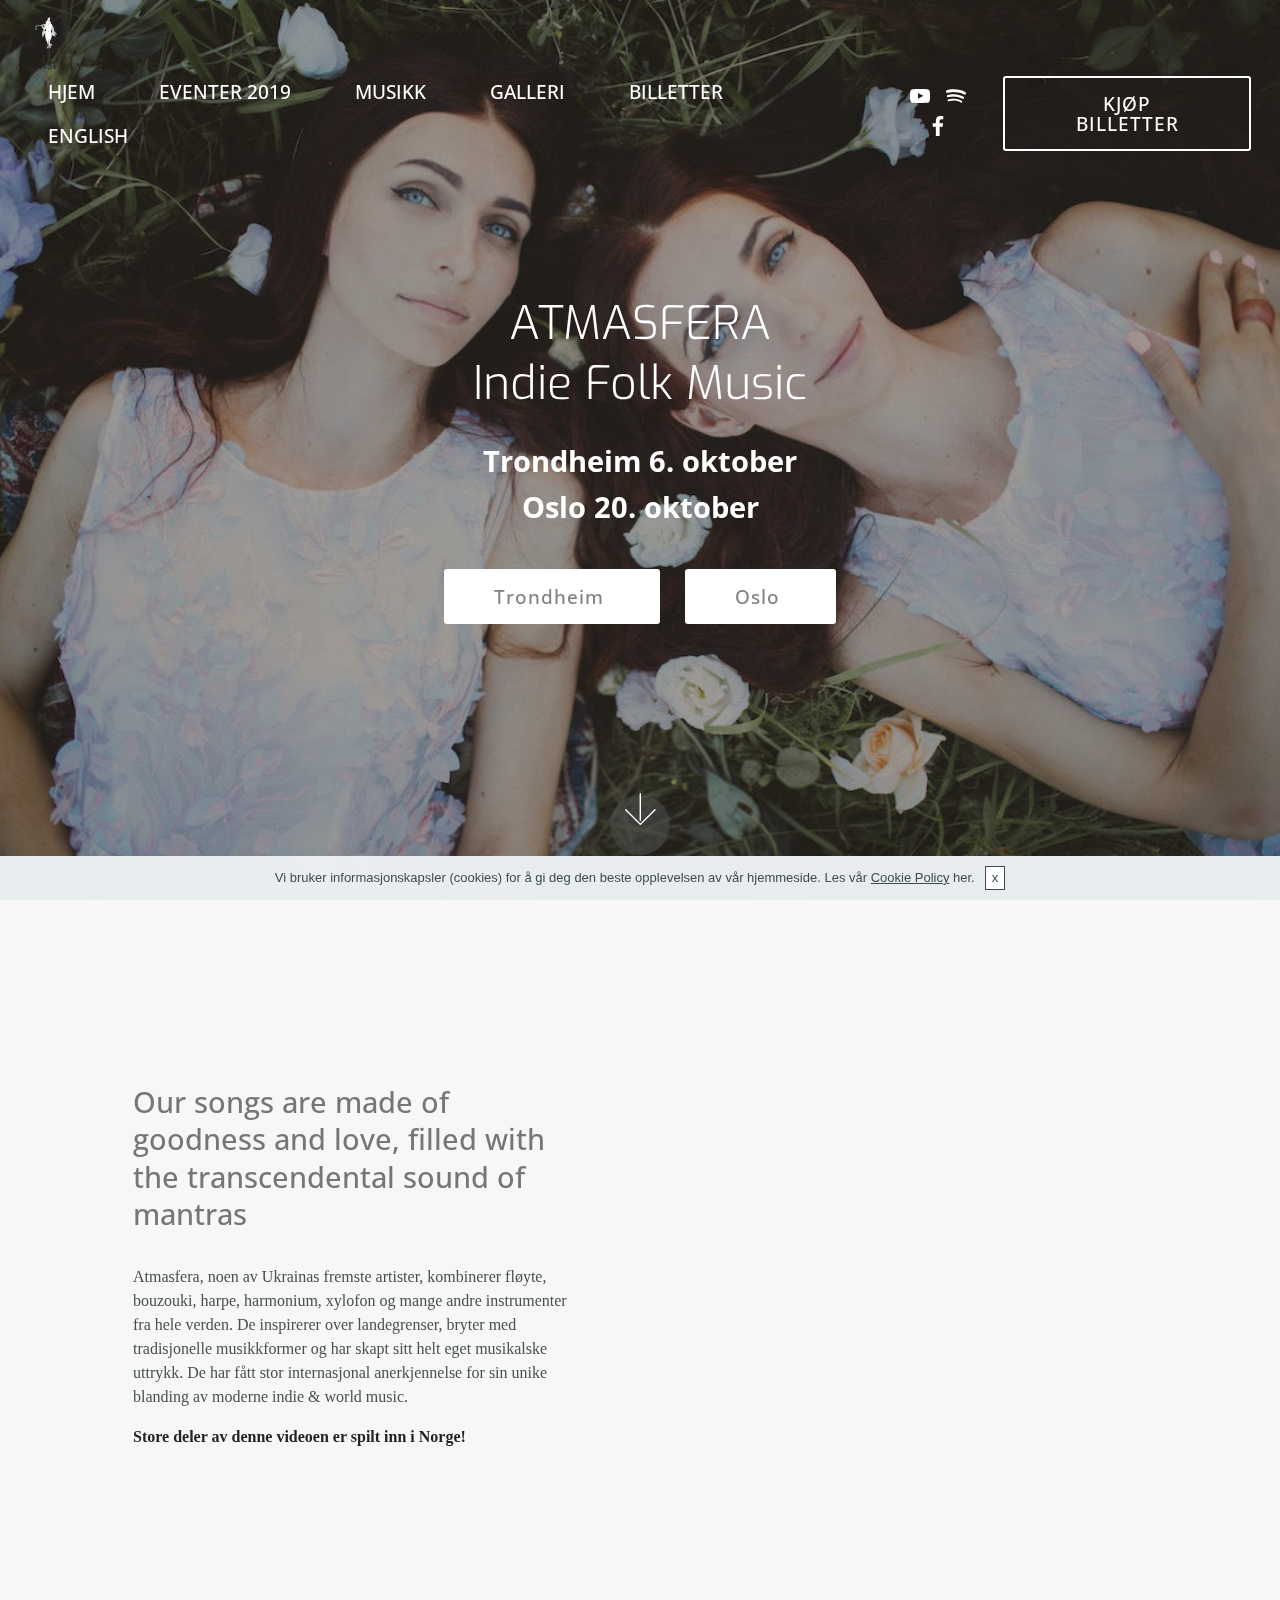
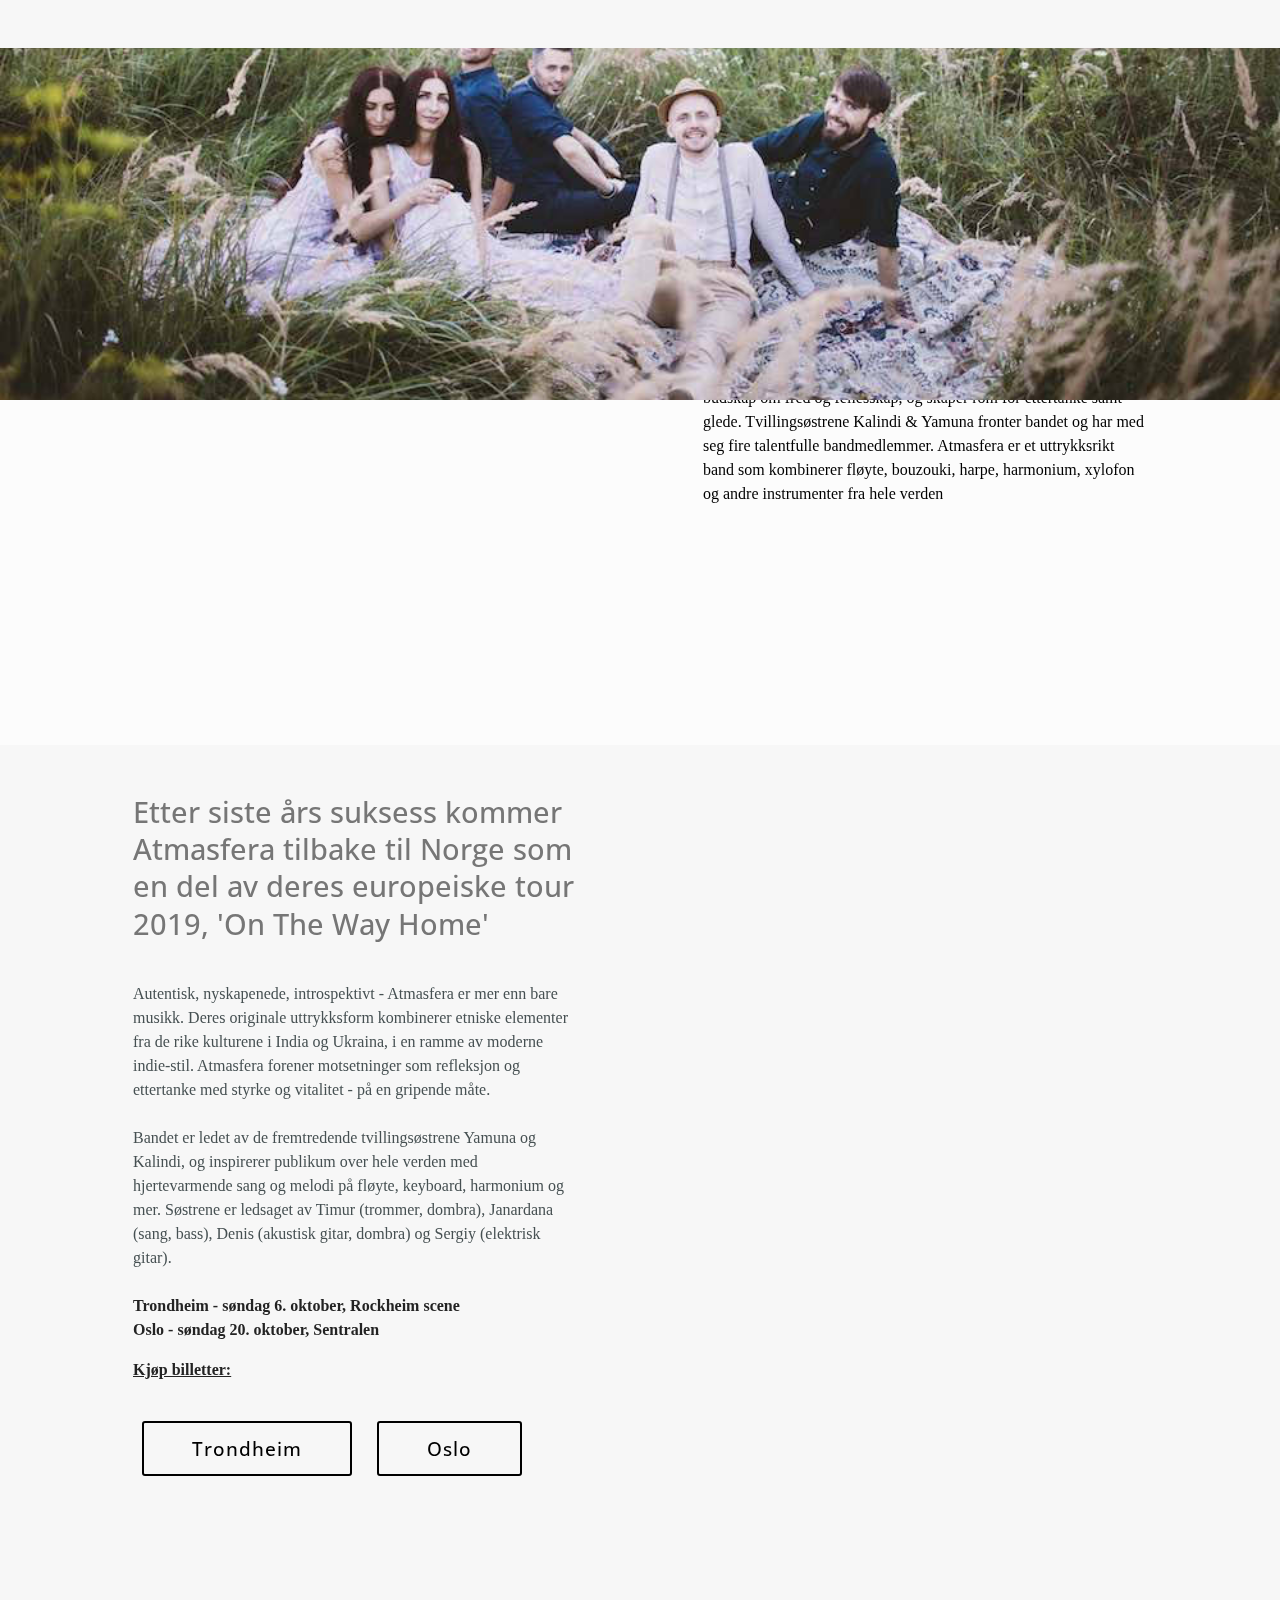
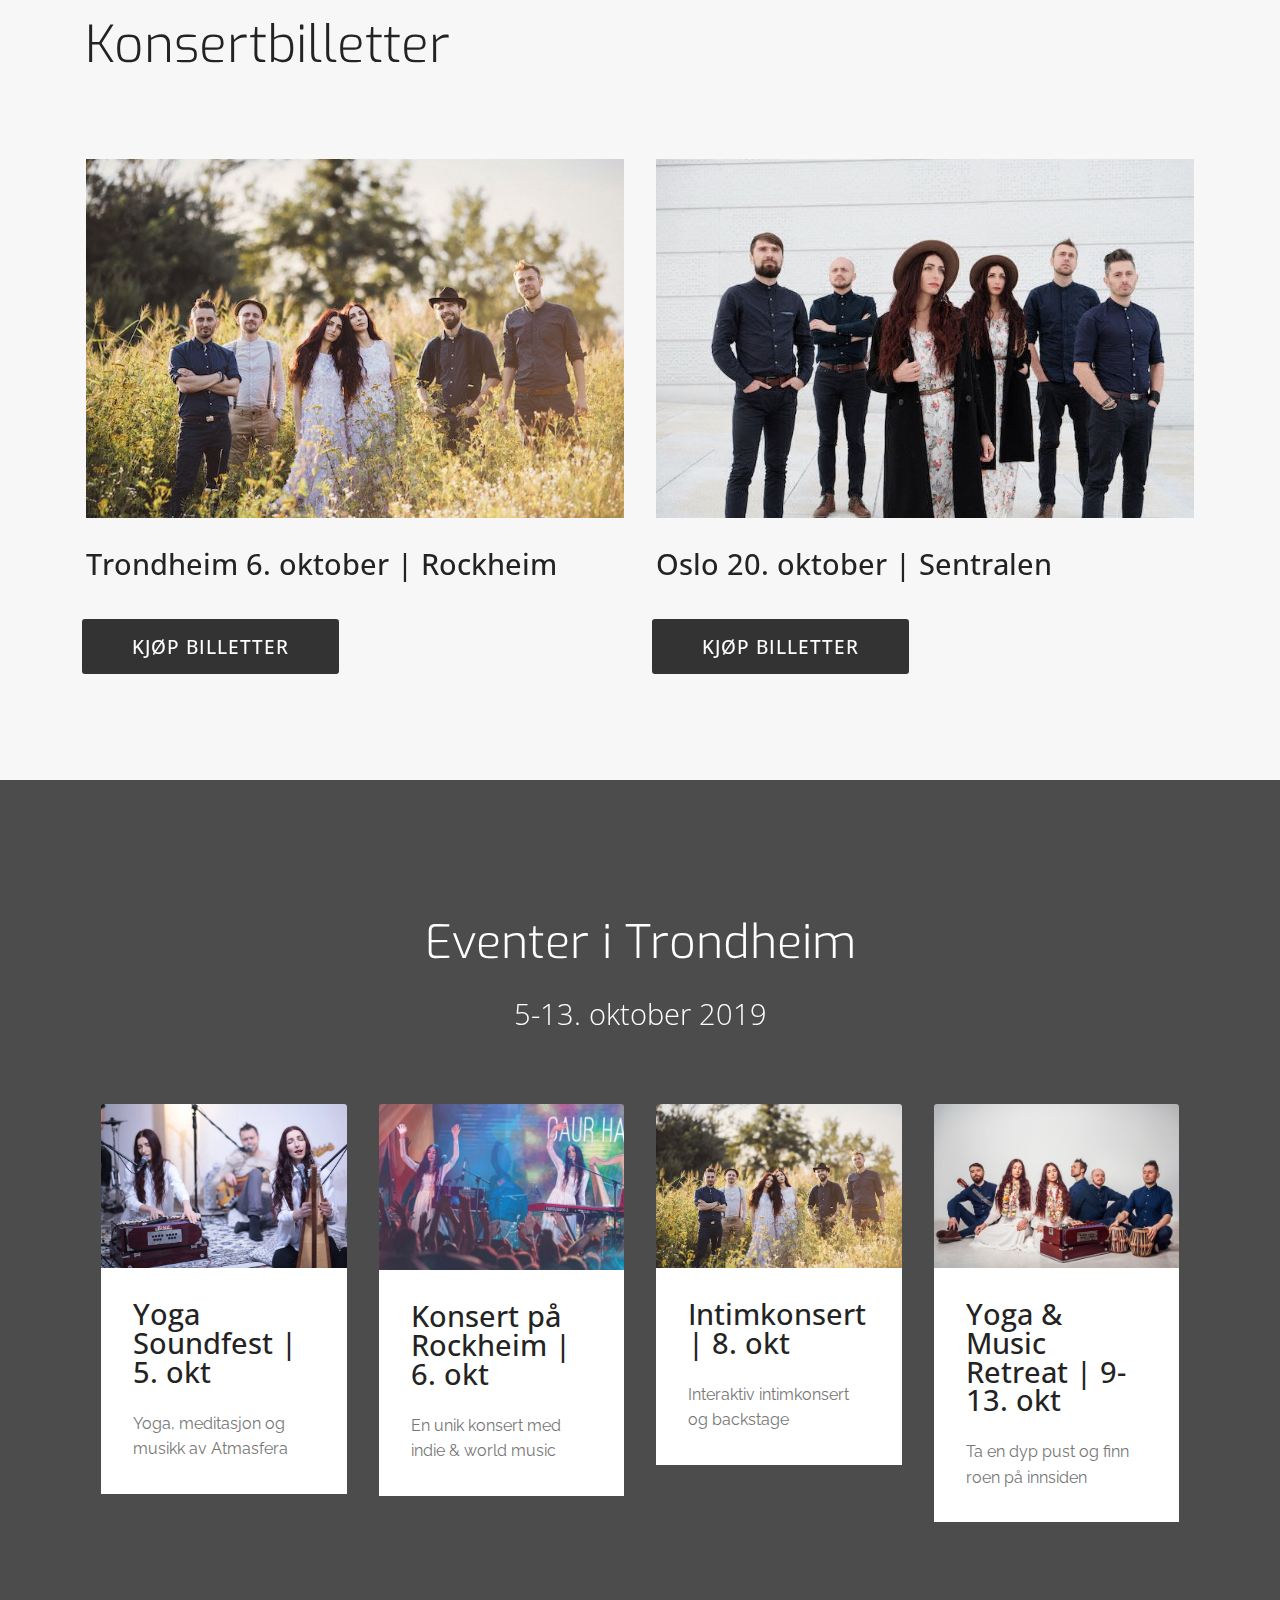
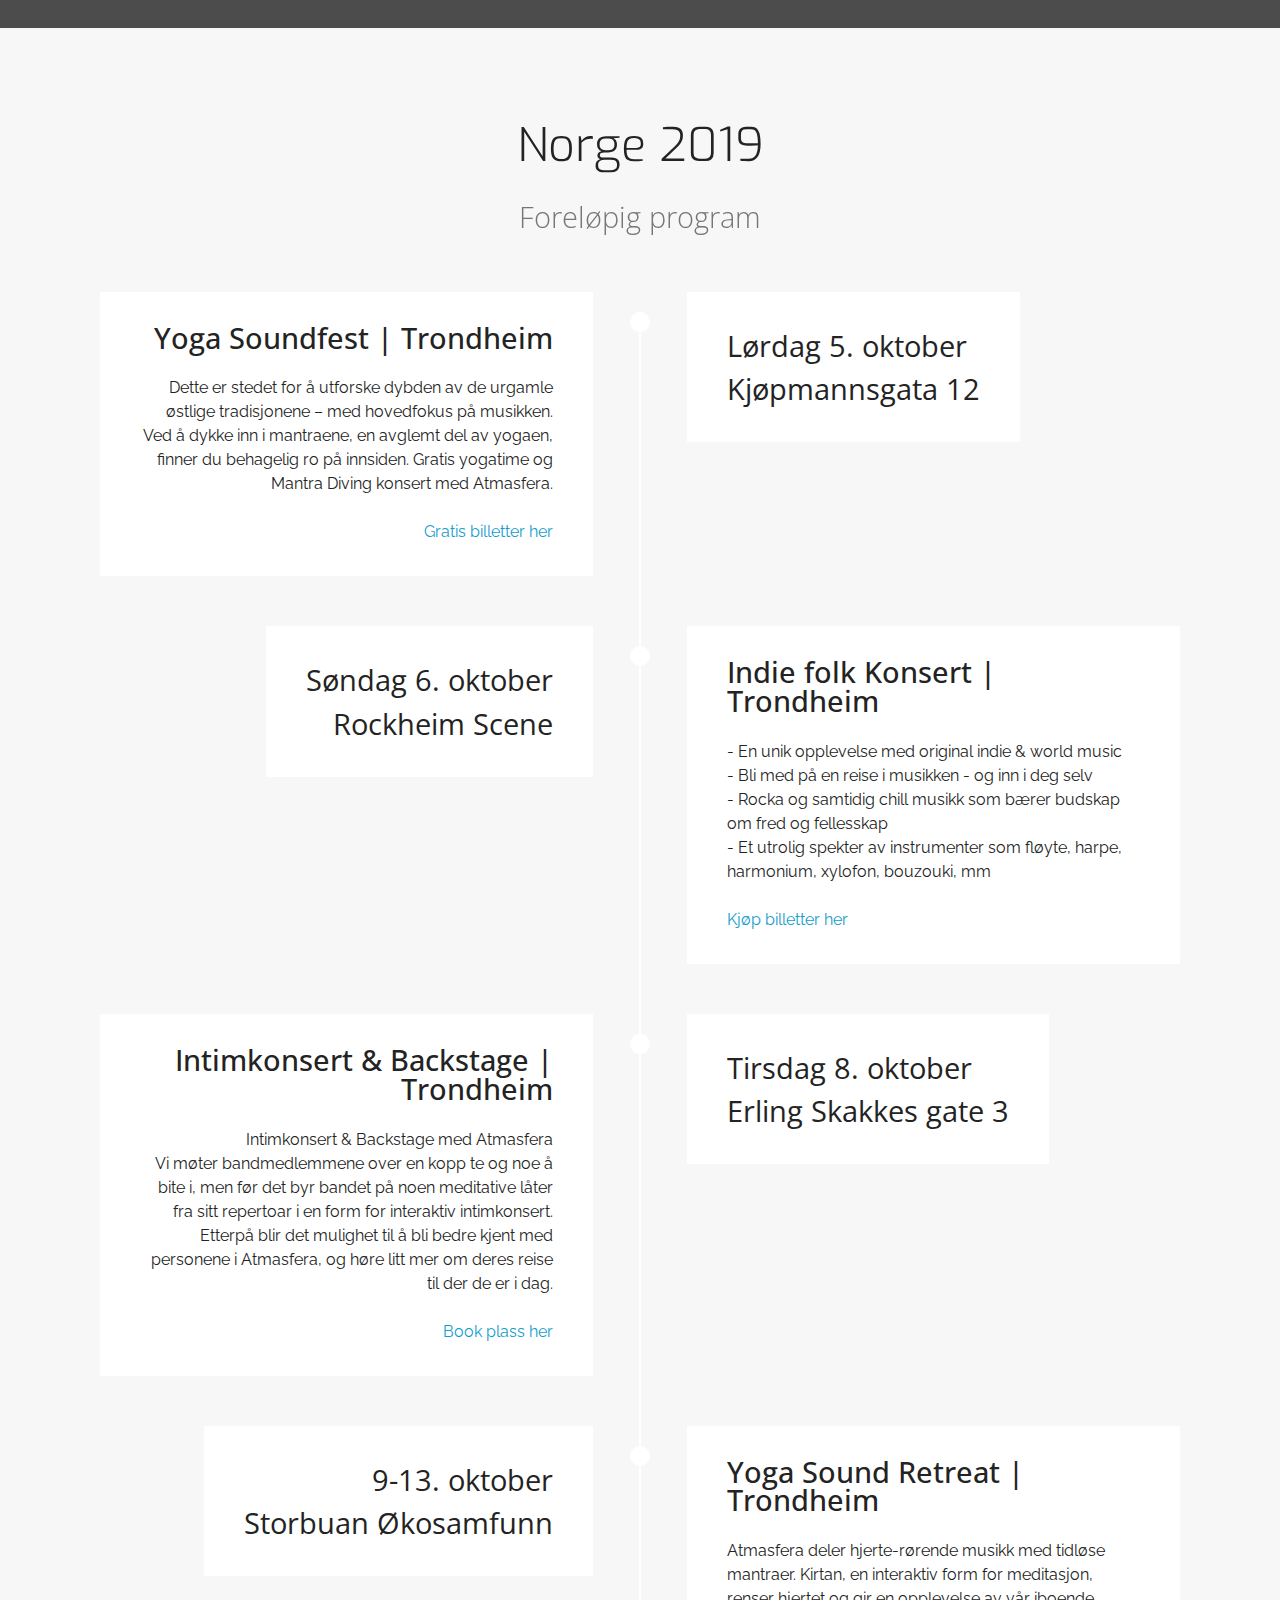
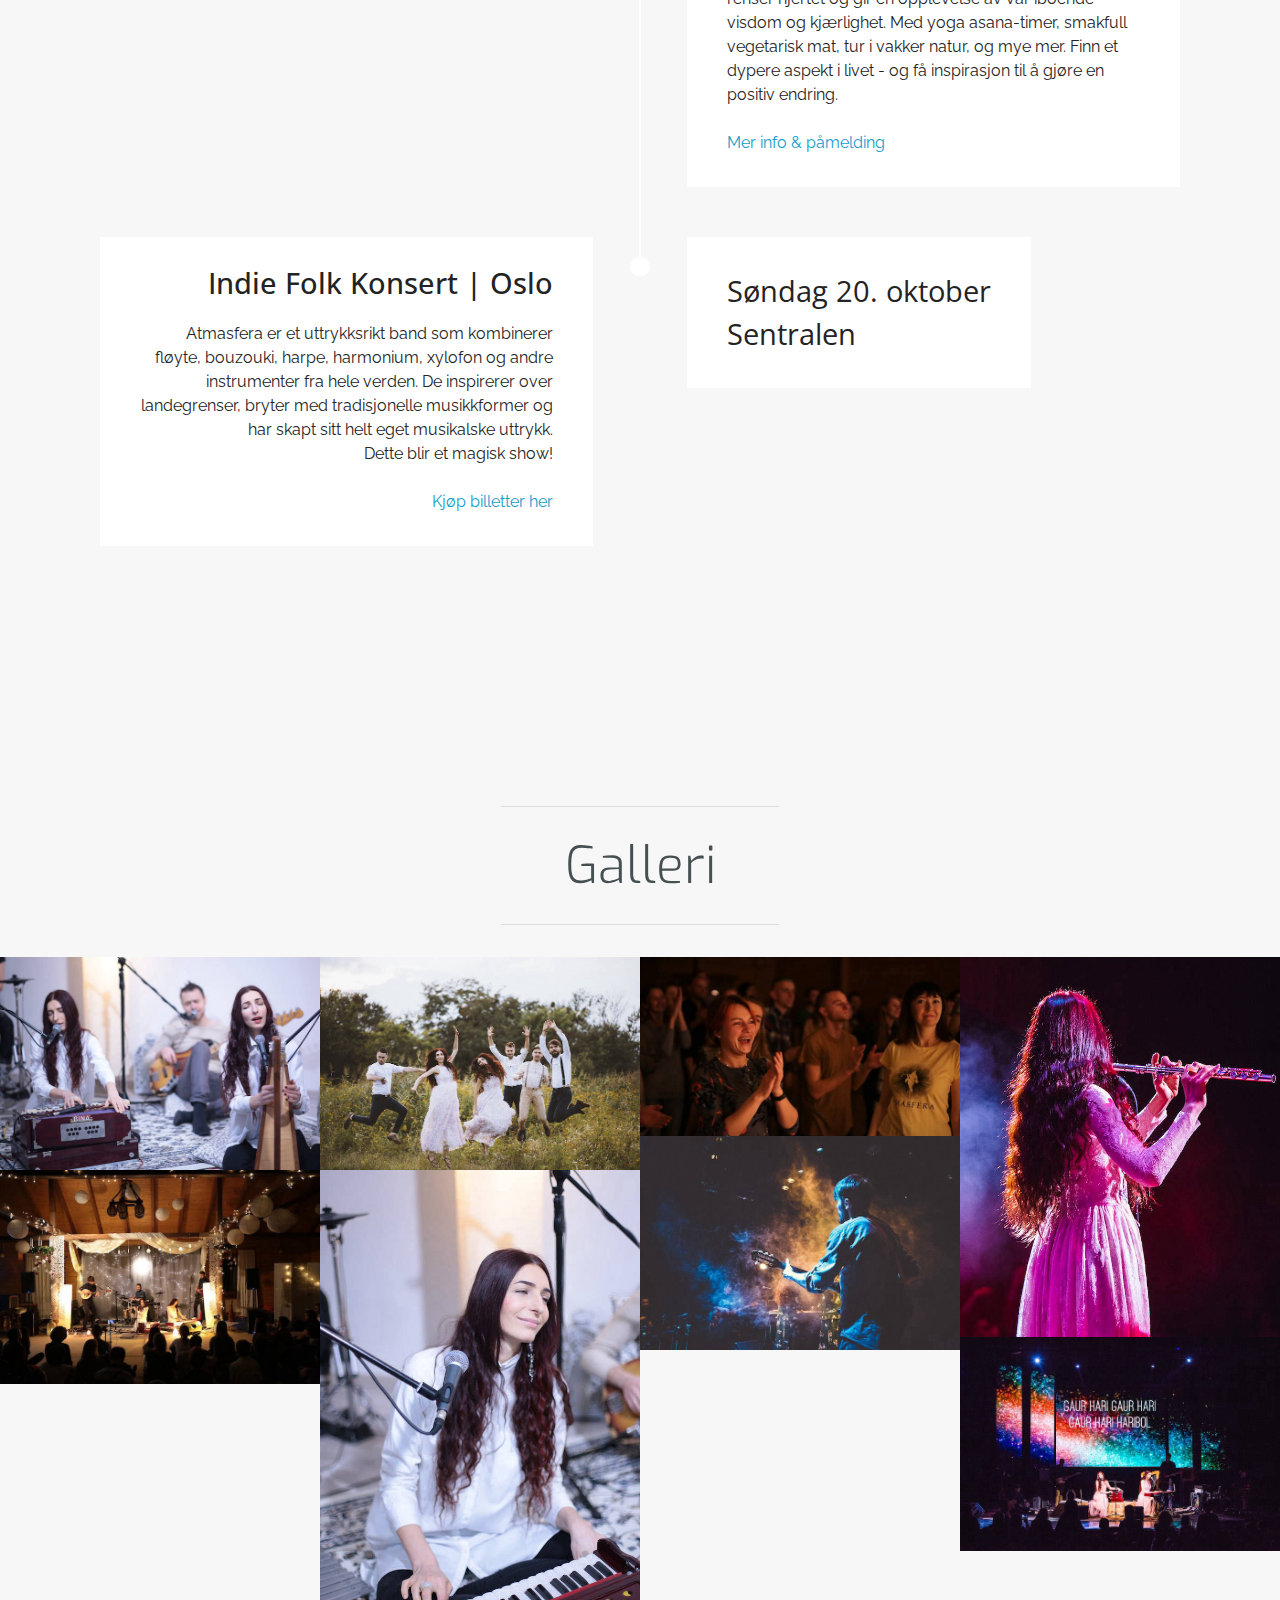
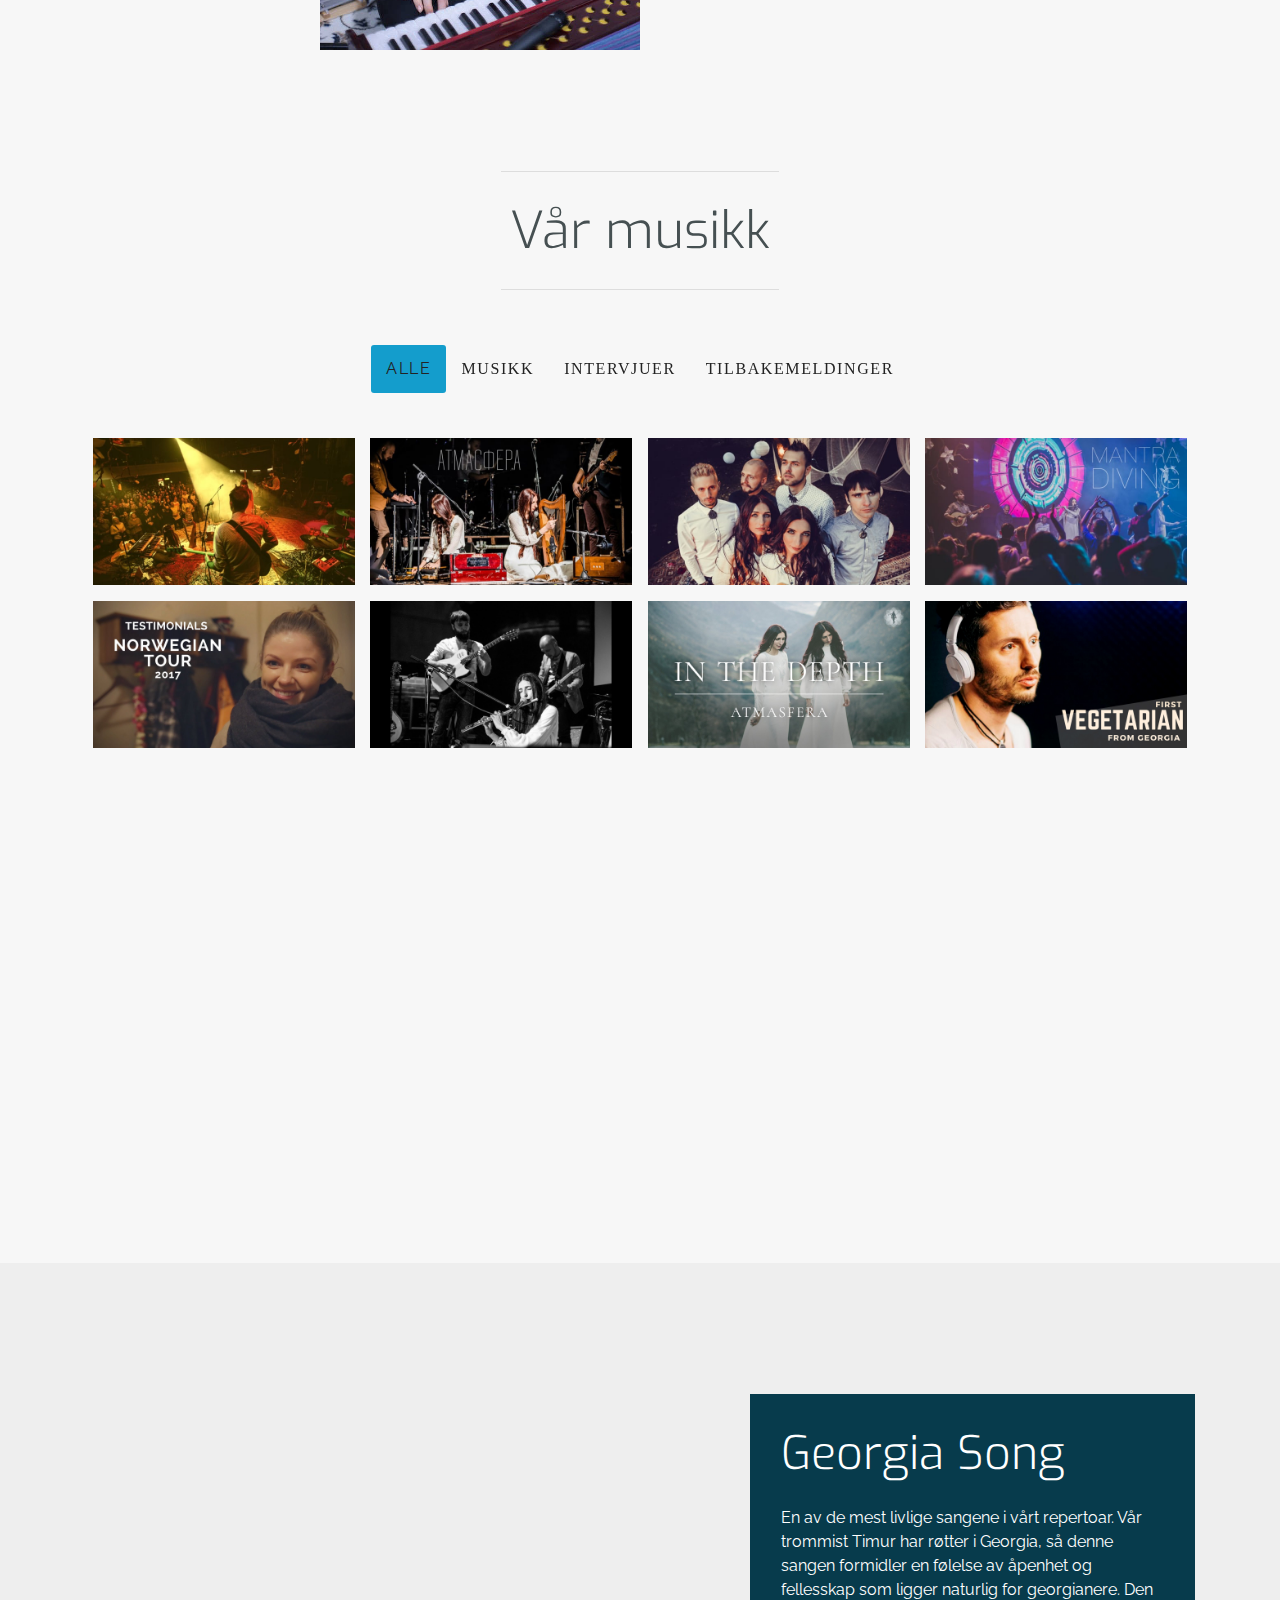
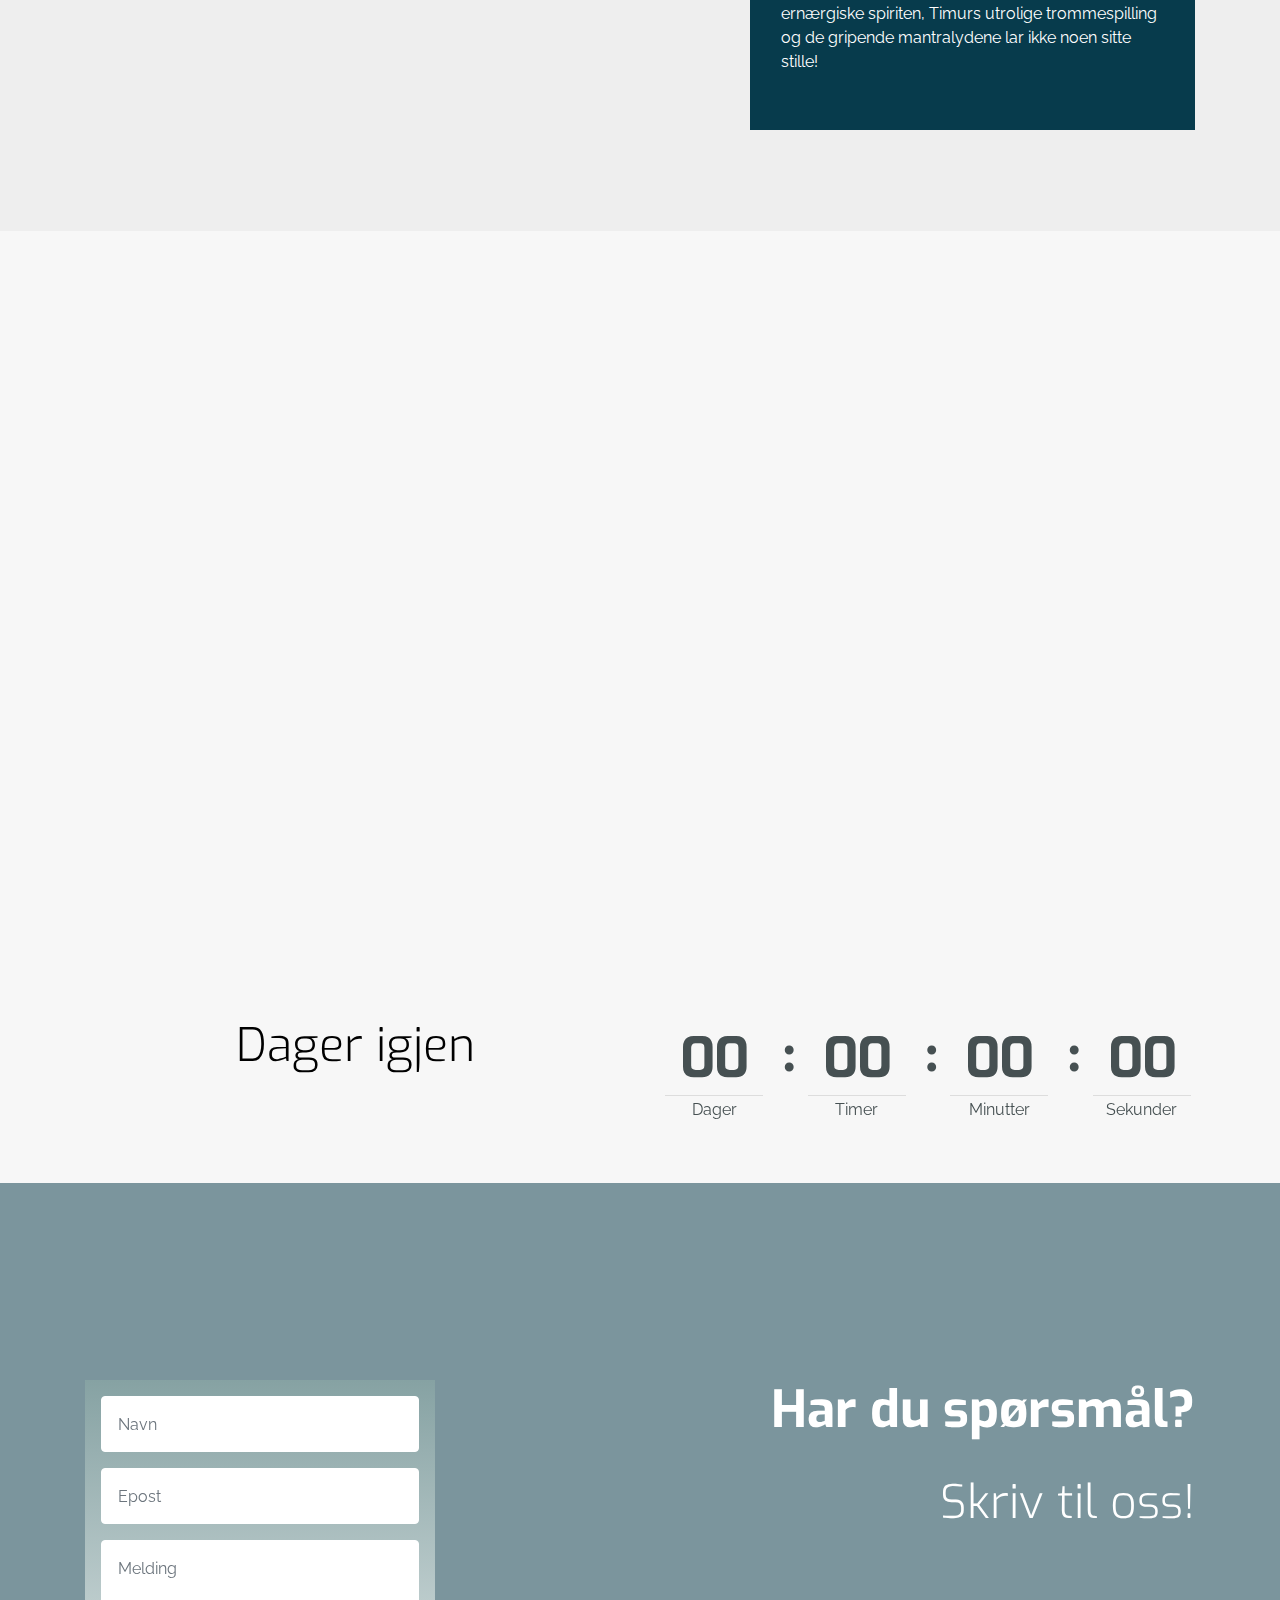
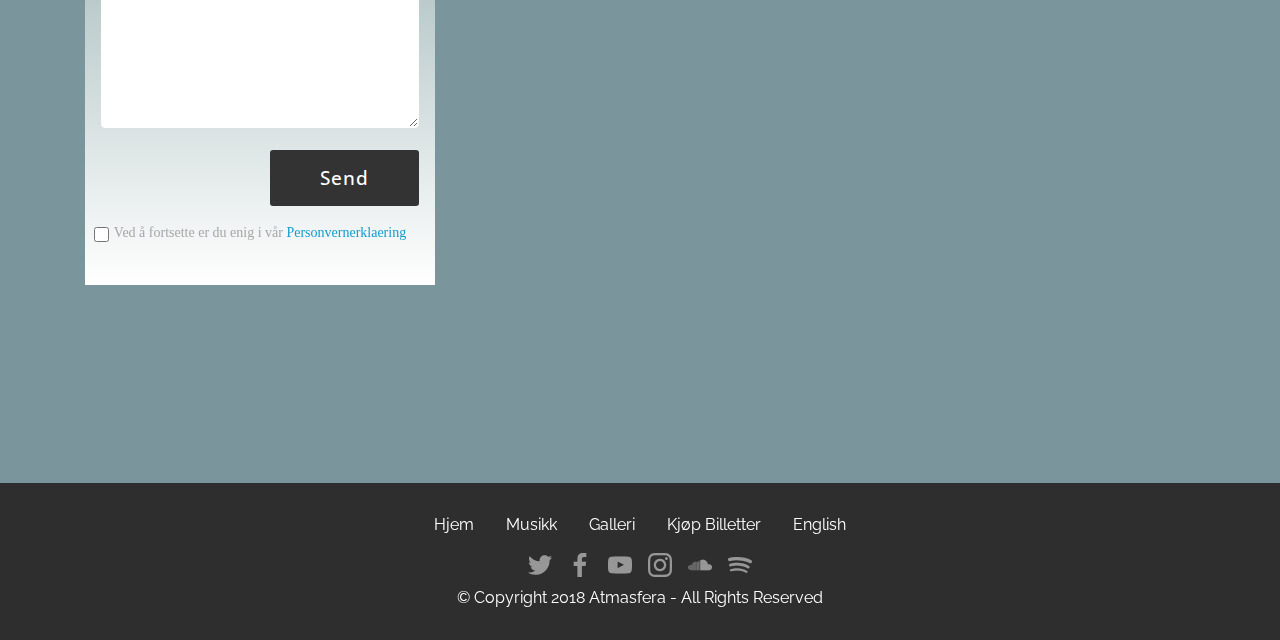
==== commit b80f9e03: "create github pages" ====
--- a/index.html
+++ b/index.html
@@ -587,7 +587,7 @@
                 <div class="form-container">
                     <div class="media-container-column" data-form-type="formoid">
                         <!---Formbuilder Form--->
-                        <form action="https://mobirise.com/" method="POST" class="mbr-form form-with-styler" data-form-title="Mobirise Form"><input type="hidden" name="email" data-form-email="true" value="LBXrr0tXj5/xV3e/3wE6j84XulyDmhGTgAyY2jW10FOeqZg0YjWObQzEZIQ41cVL0q+byAfCtABe6yBKvm94Zx7WoygvXRUTpCw4VY4jVSQe0ZIj2dzJTsK9IoTKbw7v.53vdP5LvM9wZaZzLTaP6lARDyaByfn9xdLvDedILYxZhrMgX+rSaf/q1R1lvo6rzm56teU1LEtDoN7HmIK2L4j+59znH3eNGWnNHY3u17jisq9SZBYpOn7oSVvndoCW4">
+                        <form action="https://mobirise.com/" method="POST" class="mbr-form form-with-styler" data-form-title="Mobirise Form"><input type="hidden" name="email" data-form-email="true" value="HoEcxBzQuAgg/GFWVef/HM9Lwe1lQ27tqMYh89tgu6Jl6I/unUvBkpqZKTA5o8cPD6i5Ye7SGhGousZN9y6pa8CvqxmNXUGBuz3QOlIuPfHSOByXmbLqpdC5rPW1dwPS.ifR4PNlhRj/boIcKw9WvdBivVWL41bBakEWputXCPmgfmVtbWHg+UqCCxXpY0ux4pL0bQKgtgw8WFo5oWFsYzg+0d38bwTCh/ERBOPGwD2OcWIXMatTUeeaA1auPFc0r">
                             <div class="row">
                                 <div hidden="hidden" data-form-alert="" class="alert alert-success col-12">Takk!</div>
                                 <div hidden="hidden" data-form-alert-danger="" class="alert alert-danger col-12">
